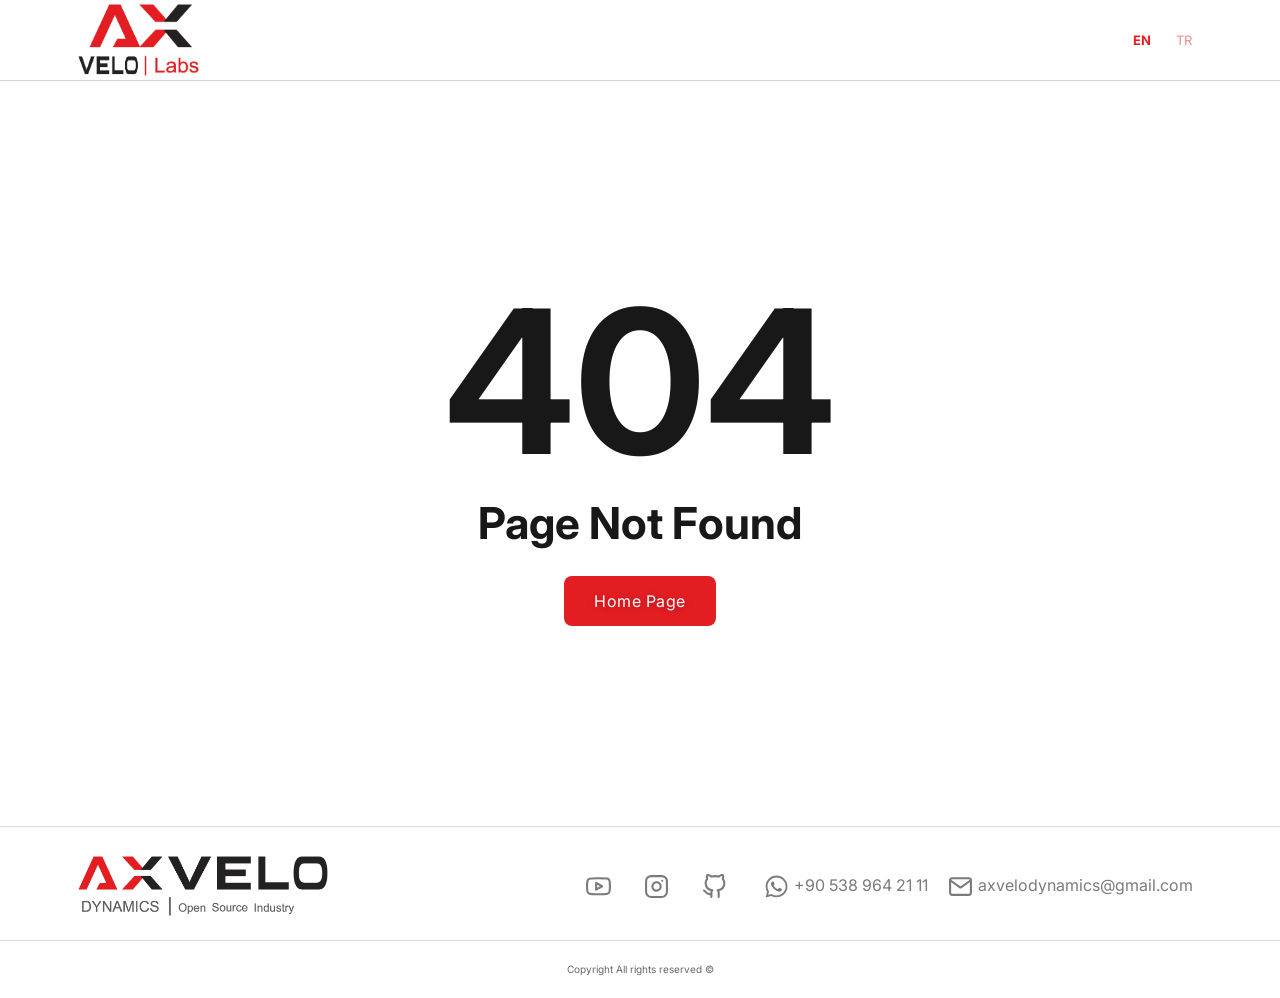
==== error/index.html @ fbc52920 "RELEASE post-2 video-3" ====
<!doctype html><html lang="en"><head><meta charset="utf-8"/><link rel="icon" type="image/png" href="/favicon-96x96.png" sizes="96x96"/><link rel="icon" type="image/svg+xml" href="/favicon.svg"/><link rel="shortcut icon" href="/favicon.ico"/><meta name="apple-mobile-web-app-title" content="Axvelo Labs"/><meta name="viewport" content="width=device-width,initial-scale=1"/><meta name="theme-color" content="#000000"/><meta name="description" content="Axvelo Labs"/><link rel="apple-touch-icon" sizes="180x180" href="/apple-touch-icon.png"/><link rel="manifest" href="/manifest.json"/><link href="/static/css/main.bc893403.chunk.css" rel="stylesheet"></head><body class="light"><noscript>You need to enable JavaScript to run this app.</noscript><div id="root"></div><script>!function(e){function r(r){for(var n,l,a=r[0],f=r[1],i=r[2],c=0,s=[];c<a.length;c++)l=a[c],Object.prototype.hasOwnProperty.call(o,l)&&o[l]&&s.push(o[l][0]),o[l]=0;for(n in f)Object.prototype.hasOwnProperty.call(f,n)&&(e[n]=f[n]);for(p&&p(r);s.length;)s.shift()();return u.push.apply(u,i||[]),t()}function t(){for(var e,r=0;r<u.length;r++){for(var t=u[r],n=!0,a=1;a<t.length;a++){var f=t[a];0!==o[f]&&(n=!1)}n&&(u.splice(r--,1),e=l(l.s=t[0]))}return e}var n={},o={1:0},u=[];function l(r){if(n[r])return n[r].exports;var t=n[r]={i:r,l:!1,exports:{}};return e[r].call(t.exports,t,t.exports,l),t.l=!0,t.exports}l.m=e,l.c=n,l.d=function(e,r,t){l.o(e,r)||Object.defineProperty(e,r,{enumerable:!0,get:t})},l.r=function(e){"undefined"!=typeof Symbol&&Symbol.toStringTag&&Object.defineProperty(e,Symbol.toStringTag,{value:"Module"}),Object.defineProperty(e,"__esModule",{value:!0})},l.t=function(e,r){if(1&r&&(e=l(e)),8&r)return e;if(4&r&&"object"==typeof e&&e&&e.__esModule)return e;var t=Object.create(null);if(l.r(t),Object.defineProperty(t,"default",{enumerable:!0,value:e}),2&r&&"string"!=typeof e)for(var n in e)l.d(t,n,function(r){return e[r]}.bind(null,n));return t},l.n=function(e){var r=e&&e.__esModule?function(){return e.default}:function(){return e};return l.d(r,"a",r),r},l.o=function(e,r){return Object.prototype.hasOwnProperty.call(e,r)},l.p="/";var a=this.webpackJsonpaxvelo=this.webpackJsonpaxvelo||[],f=a.push.bind(a);a.push=r,a=a.slice();for(var i=0;i<a.length;i++)r(a[i]);var p=f;t()}([])</script><script src="/static/js/2.7e75f795.chunk.js"></script><script src="/static/js/main.991373ff.chunk.js"></script></body></html>
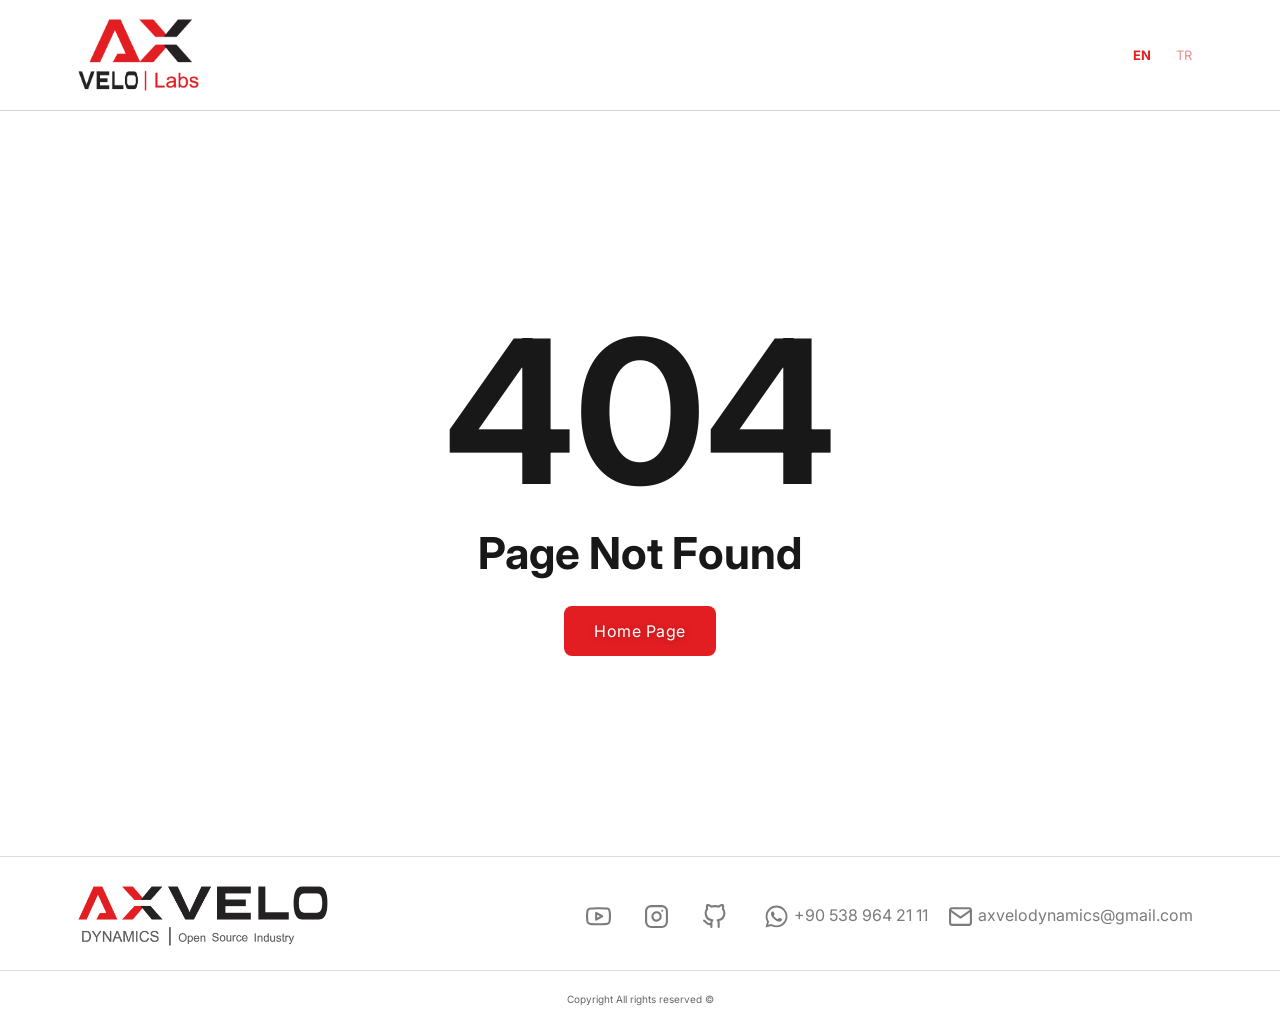
==== commit 6892a953: "RELEASE post-3 video update & spacings" ====
--- a/error/index.html
+++ b/error/index.html
@@ -1 +1 @@
-<!doctype html><html lang="en"><head><meta charset="utf-8"/><link rel="icon" type="image/png" href="/favicon-96x96.png" sizes="96x96"/><link rel="icon" type="image/svg+xml" href="/favicon.svg"/><link rel="shortcut icon" href="/favicon.ico"/><meta name="apple-mobile-web-app-title" content="Axvelo Labs"/><meta name="viewport" content="width=device-width,initial-scale=1"/><meta name="theme-color" content="#000000"/><meta name="description" content="Axvelo Labs"/><link rel="apple-touch-icon" sizes="180x180" href="/apple-touch-icon.png"/><link rel="manifest" href="/manifest.json"/><link href="/static/css/main.bc893403.chunk.css" rel="stylesheet"></head><body class="light"><noscript>You need to enable JavaScript to run this app.</noscript><div id="root"></div><script>!function(e){function r(r){for(var n,l,a=r[0],f=r[1],i=r[2],c=0,s=[];c<a.length;c++)l=a[c],Object.prototype.hasOwnProperty.call(o,l)&&o[l]&&s.push(o[l][0]),o[l]=0;for(n in f)Object.prototype.hasOwnProperty.call(f,n)&&(e[n]=f[n]);for(p&&p(r);s.length;)s.shift()();return u.push.apply(u,i||[]),t()}function t(){for(var e,r=0;r<u.length;r++){for(var t=u[r],n=!0,a=1;a<t.length;a++){var f=t[a];0!==o[f]&&(n=!1)}n&&(u.splice(r--,1),e=l(l.s=t[0]))}return e}var n={},o={1:0},u=[];function l(r){if(n[r])return n[r].exports;var t=n[r]={i:r,l:!1,exports:{}};return e[r].call(t.exports,t,t.exports,l),t.l=!0,t.exports}l.m=e,l.c=n,l.d=function(e,r,t){l.o(e,r)||Object.defineProperty(e,r,{enumerable:!0,get:t})},l.r=function(e){"undefined"!=typeof Symbol&&Symbol.toStringTag&&Object.defineProperty(e,Symbol.toStringTag,{value:"Module"}),Object.defineProperty(e,"__esModule",{value:!0})},l.t=function(e,r){if(1&r&&(e=l(e)),8&r)return e;if(4&r&&"object"==typeof e&&e&&e.__esModule)return e;var t=Object.create(null);if(l.r(t),Object.defineProperty(t,"default",{enumerable:!0,value:e}),2&r&&"string"!=typeof e)for(var n in e)l.d(t,n,function(r){return e[r]}.bind(null,n));return t},l.n=function(e){var r=e&&e.__esModule?function(){return e.default}:function(){return e};return l.d(r,"a",r),r},l.o=function(e,r){return Object.prototype.hasOwnProperty.call(e,r)},l.p="/";var a=this.webpackJsonpaxvelo=this.webpackJsonpaxvelo||[],f=a.push.bind(a);a.push=r,a=a.slice();for(var i=0;i<a.length;i++)r(a[i]);var p=f;t()}([])</script><script src="/static/js/2.7e75f795.chunk.js"></script><script src="/static/js/main.991373ff.chunk.js"></script></body></html>+<!doctype html><html lang="en"><head><meta charset="utf-8"/><link rel="icon" type="image/png" href="/favicon-96x96.png" sizes="96x96"/><link rel="icon" type="image/svg+xml" href="/favicon.svg"/><link rel="shortcut icon" href="/favicon.ico"/><meta name="apple-mobile-web-app-title" content="Axvelo Labs"/><meta name="viewport" content="width=device-width,initial-scale=1"/><meta name="theme-color" content="#000000"/><meta name="description" content="Axvelo Labs"/><link rel="apple-touch-icon" sizes="180x180" href="/apple-touch-icon.png"/><link rel="manifest" href="/manifest.json"/><link href="/static/css/main.41f11011.chunk.css" rel="stylesheet"></head><body class="light"><noscript>You need to enable JavaScript to run this app.</noscript><div id="root"></div><script>!function(e){function r(r){for(var n,l,a=r[0],f=r[1],i=r[2],c=0,s=[];c<a.length;c++)l=a[c],Object.prototype.hasOwnProperty.call(o,l)&&o[l]&&s.push(o[l][0]),o[l]=0;for(n in f)Object.prototype.hasOwnProperty.call(f,n)&&(e[n]=f[n]);for(p&&p(r);s.length;)s.shift()();return u.push.apply(u,i||[]),t()}function t(){for(var e,r=0;r<u.length;r++){for(var t=u[r],n=!0,a=1;a<t.length;a++){var f=t[a];0!==o[f]&&(n=!1)}n&&(u.splice(r--,1),e=l(l.s=t[0]))}return e}var n={},o={1:0},u=[];function l(r){if(n[r])return n[r].exports;var t=n[r]={i:r,l:!1,exports:{}};return e[r].call(t.exports,t,t.exports,l),t.l=!0,t.exports}l.m=e,l.c=n,l.d=function(e,r,t){l.o(e,r)||Object.defineProperty(e,r,{enumerable:!0,get:t})},l.r=function(e){"undefined"!=typeof Symbol&&Symbol.toStringTag&&Object.defineProperty(e,Symbol.toStringTag,{value:"Module"}),Object.defineProperty(e,"__esModule",{value:!0})},l.t=function(e,r){if(1&r&&(e=l(e)),8&r)return e;if(4&r&&"object"==typeof e&&e&&e.__esModule)return e;var t=Object.create(null);if(l.r(t),Object.defineProperty(t,"default",{enumerable:!0,value:e}),2&r&&"string"!=typeof e)for(var n in e)l.d(t,n,function(r){return e[r]}.bind(null,n));return t},l.n=function(e){var r=e&&e.__esModule?function(){return e.default}:function(){return e};return l.d(r,"a",r),r},l.o=function(e,r){return Object.prototype.hasOwnProperty.call(e,r)},l.p="/";var a=this.webpackJsonpaxvelo=this.webpackJsonpaxvelo||[],f=a.push.bind(a);a.push=r,a=a.slice();for(var i=0;i<a.length;i++)r(a[i]);var p=f;t()}([])</script><script src="/static/js/2.7e75f795.chunk.js"></script><script src="/static/js/main.ada5b45c.chunk.js"></script></body></html>
--- a/static/css/main.41f11011.chunk.css
+++ b/static/css/main.41f11011.chunk.css
@@ -0,0 +1,15 @@
+@import url(https://fonts.googleapis.com/css2?family=Inter:wght@300;400;500;600;700;800&display=swap);
+/*!
+ * Bootstrap  v5.2.0 (https://getbootstrap.com/)
+ * Copyright 2011-2022 The Bootstrap Authors
+ * Copyright 2011-2022 Twitter, Inc.
+ * Licensed under MIT (https://github.com/twbs/bootstrap/blob/main/LICENSE)
+ */:root{--bs-blue:#0d6efd;--bs-indigo:#6610f2;--bs-purple:#6f42c1;--bs-pink:#d63384;--bs-red:#dc3545;--bs-orange:#fd7e14;--bs-yellow:#ffc107;--bs-green:#198754;--bs-teal:#20c997;--bs-cyan:#0dcaf0;--bs-black:#000;--bs-white:#fff;--bs-gray:#6c757d;--bs-gray-dark:#343a40;--bs-gray-100:#f8f9fa;--bs-gray-200:#e9ecef;--bs-gray-300:#dee2e6;--bs-gray-400:#ced4da;--bs-gray-500:#adb5bd;--bs-gray-600:#6c757d;--bs-gray-700:#495057;--bs-gray-800:#343a40;--bs-gray-900:#212529;--bs-primary:#0d6efd;--bs-secondary:#6c757d;--bs-success:#198754;--bs-info:#0dcaf0;--bs-warning:#ffc107;--bs-danger:#dc3545;--bs-light:#f8f9fa;--bs-dark:#212529;--bs-primary-rgb:13,110,253;--bs-secondary-rgb:108,117,125;--bs-success-rgb:25,135,84;--bs-info-rgb:13,202,240;--bs-warning-rgb:255,193,7;--bs-danger-rgb:220,53,69;--bs-light-rgb:248,249,250;--bs-dark-rgb:33,37,41;--bs-white-rgb:255,255,255;--bs-black-rgb:0,0,0;--bs-body-color-rgb:33,37,41;--bs-body-bg-rgb:255,255,255;--bs-font-sans-serif:system-ui,-apple-system,"Segoe UI",Roboto,"Helvetica Neue","Noto Sans","Liberation Sans",Arial,sans-serif,"Apple Color Emoji","Segoe UI Emoji","Segoe UI Symbol","Noto Color Emoji";--bs-font-monospace:SFMono-Regular,Menlo,Monaco,Consolas,"Liberation Mono","Courier New",monospace;--bs-gradient:linear-gradient(180deg,hsla(0,0%,100%,0.15),hsla(0,0%,100%,0));--bs-body-font-family:var(--bs-font-sans-serif);--bs-body-font-size:1rem;--bs-body-font-weight:400;--bs-body-line-height:1.5;--bs-body-color:#212529;--bs-body-bg:#fff;--bs-border-width:1px;--bs-border-style:solid;--bs-border-color:#dee2e6;--bs-border-color-translucent:rgba(0,0,0,0.175);--bs-border-radius:0.375rem;--bs-border-radius-sm:0.25rem;--bs-border-radius-lg:0.5rem;--bs-border-radius-xl:1rem;--bs-border-radius-2xl:2rem;--bs-border-radius-pill:50rem;--bs-link-color:#0d6efd;--bs-link-hover-color:#0a58ca;--bs-code-color:#d63384;--bs-highlight-bg:#fff3cd}*,:after,:before{box-sizing:border-box}@media(prefers-reduced-motion:no-preference){:root{scroll-behavior:smooth}}body{font-family:var(--bs-body-font-family);font-size:var(--bs-body-font-size);font-weight:var(--bs-body-font-weight);line-height:var(--bs-body-line-height);color:var(--bs-body-color);text-align:var(--bs-body-text-align);background-color:var(--bs-body-bg);-webkit-text-size-adjust:100%;-webkit-tap-highlight-color:transparent}hr{margin:1rem 0;color:inherit;border-top:1px solid}.h1,.h2,.h3,.h4,.h5,.h6,h1,h2,h3,h4,h5,h6{margin-top:0;margin-bottom:.5rem;font-weight:500;line-height:1.2}.h1,h1{font-size:calc(1.375rem + 1.5vw)}@media(min-width:1200px){.h1,h1{font-size:2.5rem}}.h2,h2{font-size:calc(1.325rem + .9vw)}@media(min-width:1200px){.h2,h2{font-size:2rem}}.h3,h3{font-size:calc(1.3rem + .6vw)}@media(min-width:1200px){.h3,h3{font-size:1.75rem}}.h4,h4{font-size:calc(1.275rem + .3vw)}@media(min-width:1200px){.h4,h4{font-size:1.5rem}}.h5,h5{font-size:1.25rem}.h6,h6{font-size:1rem}p{margin-top:0;margin-bottom:1rem}abbr[title]{-webkit-text-decoration:underline dotted;text-decoration:underline dotted;cursor:help;-webkit-text-decoration-skip-ink:none;text-decoration-skip-ink:none}address{margin-bottom:1rem;font-style:normal;line-height:inherit}ol,ul{padding-left:2rem}dl,ol,ul{margin-top:0;margin-bottom:1rem}ol ol,ol ul,ul ol,ul ul{margin-bottom:0}dd{margin-bottom:.5rem;margin-left:0}blockquote{margin:0 0 1rem}b,strong{font-weight:bolder}.small,small{font-size:.875em}.mark,mark{padding:.1875em;background-color:var(--bs-highlight-bg)}sub,sup{font-size:.75em}a{color:var(--bs-link-color);text-decoration:underline}a:hover{color:var(--bs-link-hover-color)}a:not([href]):not([class]),a:not([href]):not([class]):hover{color:inherit;text-decoration:none}code,kbd,pre,samp{font-family:var(--bs-font-monospace);font-size:1em}pre{display:block;margin-top:0;margin-bottom:1rem;overflow:auto;font-size:.875em}pre code{font-size:inherit;color:inherit;word-break:normal}code{font-size:.875em;color:var(--bs-code-color);word-wrap:break-word}a>code{color:inherit}kbd{padding:.1875rem .375rem;font-size:.875em;color:var(--bs-body-bg);background-color:var(--bs-body-color);border-radius:.25rem}kbd kbd{padding:0;font-size:1em}figure{margin:0 0 1rem}img,svg{vertical-align:middle}table{caption-side:bottom}caption{padding-top:.5rem;padding-bottom:.5rem;color:#6c757d;text-align:left}th{text-align:inherit;text-align:-webkit-match-parent}tbody,td,tfoot,th,thead,tr{border:0 solid;border-color:inherit}label{display:inline-block}button{border-radius:0}button:focus:not(:focus-visible){outline:0}button,input,optgroup,select,textarea{margin:0;font-family:inherit;font-size:inherit;line-height:inherit}button,select{text-transform:none}[role=button]{cursor:pointer}select{word-wrap:normal}select:disabled{opacity:1}[list]:not([type=date]):not([type=datetime-local]):not([type=month]):not([type=week]):not([type=time])::-webkit-calendar-picker-indicator{display:none!important}[type=button]:not(:disabled),[type=reset]:not(:disabled),[type=submit]:not(:disabled),button:not(:disabled){cursor:pointer}::-moz-focus-inner{padding:0;border-style:none}textarea{resize:vertical}fieldset{min-width:0;padding:0;margin:0;border:0}legend{float:left;width:100%;margin-bottom:.5rem;font-size:calc(1.275rem + .3vw);line-height:inherit}@media(min-width:1200px){legend{font-size:1.5rem}}legend+*{clear:left}::-webkit-datetime-edit-day-field,::-webkit-datetime-edit-fields-wrapper,::-webkit-datetime-edit-hour-field,::-webkit-datetime-edit-minute,::-webkit-datetime-edit-month-field,::-webkit-datetime-edit-text,::-webkit-datetime-edit-year-field{padding:0}::-webkit-inner-spin-button{height:auto}[type=search]{outline-offset:-2px;-webkit-appearance:textfield}::-webkit-search-decoration{-webkit-appearance:none}::-webkit-color-swatch-wrapper{padding:0}::-webkit-file-upload-button{font:inherit;-webkit-appearance:button}::file-selector-button{font:inherit;-webkit-appearance:button}output{display:inline-block}iframe{border:0}summary{display:list-item;cursor:pointer}progress{vertical-align:initial}[hidden]{display:none!important}.lead{font-size:1.25rem;font-weight:300}.display-1{font-size:calc(1.625rem + 4.5vw);font-weight:300;line-height:1.2}@media(min-width:1200px){.display-1{font-size:5rem}}.display-2{font-size:calc(1.575rem + 3.9vw);font-weight:300;line-height:1.2}@media(min-width:1200px){.display-2{font-size:4.5rem}}.display-3{font-size:calc(1.525rem + 3.3vw);font-weight:300;line-height:1.2}@media(min-width:1200px){.display-3{font-size:4rem}}.display-4{font-size:calc(1.475rem + 2.7vw);font-weight:300;line-height:1.2}@media(min-width:1200px){.display-4{font-size:3.5rem}}.display-5{font-size:calc(1.425rem + 2.1vw);font-weight:300;line-height:1.2}@media(min-width:1200px){.display-5{font-size:3rem}}.display-6{font-size:calc(1.375rem + 1.5vw);font-weight:300;line-height:1.2}@media(min-width:1200px){.display-6{font-size:2.5rem}}.list-inline,.list-unstyled{padding-left:0;list-style:none}.list-inline-item{display:inline-block}.list-inline-item:not(:last-child){margin-right:.5rem}.initialism{font-size:.875em;text-transform:uppercase}.blockquote{margin-bottom:1rem;font-size:1.25rem}.blockquote>:last-child{margin-bottom:0}.blockquote-footer{margin-top:-1rem;margin-bottom:1rem;font-size:.875em;color:#6c757d}.blockquote-footer:before{content:"— "}.img-fluid,.img-thumbnail{max-width:100%;height:auto}.img-thumbnail{padding:.25rem;background-color:#fff;border:1px solid var(--bs-border-color);border-radius:.375rem}.figure{display:inline-block}.figure-img{margin-bottom:.5rem;line-height:1}.figure-caption{font-size:.875em;color:#6c757d}.container,.container-fluid,.container-lg,.container-md,.container-sm,.container-xl,.container-xxl{--bs-gutter-x:1.5rem;--bs-gutter-y:0;width:100%;padding-right:calc(var(--bs-gutter-x)*0.5);padding-left:calc(var(--bs-gutter-x)*0.5);margin-right:auto;margin-left:auto}@media(min-width:576px){.container,.container-sm{max-width:540px}}@media(min-width:768px){.container,.container-md,.container-sm{max-width:720px}}@media(min-width:992px){.container,.container-lg,.container-md,.container-sm{max-width:960px}}@media(min-width:1200px){.container,.container-lg,.container-md,.container-sm,.container-xl{max-width:1140px}}.row{--bs-gutter-x:1.5rem;--bs-gutter-y:0;display:flex;flex-wrap:wrap;margin-top:calc(var(--bs-gutter-y)*-1);margin-right:calc(var(--bs-gutter-x)*-0.5);margin-left:calc(var(--bs-gutter-x)*-0.5)}.row>*{flex-shrink:0;width:100%;max-width:100%;padding-right:calc(var(--bs-gutter-x)*0.5);padding-left:calc(var(--bs-gutter-x)*0.5);margin-top:var(--bs-gutter-y)}.col{flex:1 0}.row-cols-auto>*{flex:0 0 auto;width:auto}.row-cols-1>*{flex:0 0 auto;width:100%}.row-cols-2>*{flex:0 0 auto;width:50%}.row-cols-3>*{flex:0 0 auto;width:33.3333333333%}.row-cols-4>*{flex:0 0 auto;width:25%}.row-cols-5>*{flex:0 0 auto;width:20%}.row-cols-6>*{flex:0 0 auto;width:16.6666666667%}.col-auto{flex:0 0 auto;width:auto}.col-1{flex:0 0 auto;width:8.33333333%}.col-2{flex:0 0 auto;width:16.66666667%}.col-3{flex:0 0 auto;width:25%}.col-4{flex:0 0 auto;width:33.33333333%}.col-5{flex:0 0 auto;width:41.66666667%}.col-6{flex:0 0 auto;width:50%}.col-7{flex:0 0 auto;width:58.33333333%}.col-8{flex:0 0 auto;width:66.66666667%}.col-9{flex:0 0 auto;width:75%}.col-10{flex:0 0 auto;width:83.33333333%}.col-11{flex:0 0 auto;width:91.66666667%}.col-12{flex:0 0 auto;width:100%}.offset-1{margin-left:8.33333333%}.offset-2{margin-left:16.66666667%}.offset-3{margin-left:25%}.offset-4{margin-left:33.33333333%}.offset-5{margin-left:41.66666667%}.offset-6{margin-left:50%}.offset-7{margin-left:58.33333333%}.offset-8{margin-left:66.66666667%}.offset-9{margin-left:75%}.offset-10{margin-left:83.33333333%}.offset-11{margin-left:91.66666667%}.g-0,.gx-0{--bs-gutter-x:0}.g-0,.gy-0{--bs-gutter-y:0}.g-1,.gx-1{--bs-gutter-x:0.25rem}.g-1,.gy-1{--bs-gutter-y:0.25rem}.g-2,.gx-2{--bs-gutter-x:0.5rem}.g-2,.gy-2{--bs-gutter-y:0.5rem}.g-3,.gx-3{--bs-gutter-x:1rem}.g-3,.gy-3{--bs-gutter-y:1rem}.g-4,.gx-4{--bs-gutter-x:1.5rem}.g-4,.gy-4{--bs-gutter-y:1.5rem}.g-5,.gx-5{--bs-gutter-x:3rem}.g-5,.gy-5{--bs-gutter-y:3rem}@media(min-width:576px){.col-sm{flex:1 0}.row-cols-sm-auto>*{flex:0 0 auto;width:auto}.row-cols-sm-1>*{flex:0 0 auto;width:100%}.row-cols-sm-2>*{flex:0 0 auto;width:50%}.row-cols-sm-3>*{flex:0 0 auto;width:33.3333333333%}.row-cols-sm-4>*{flex:0 0 auto;width:25%}.row-cols-sm-5>*{flex:0 0 auto;width:20%}.row-cols-sm-6>*{flex:0 0 auto;width:16.6666666667%}.col-sm-auto{flex:0 0 auto;width:auto}.col-sm-1{flex:0 0 auto;width:8.33333333%}.col-sm-2{flex:0 0 auto;width:16.66666667%}.col-sm-3{flex:0 0 auto;width:25%}.col-sm-4{flex:0 0 auto;width:33.33333333%}.col-sm-5{flex:0 0 auto;width:41.66666667%}.col-sm-6{flex:0 0 auto;width:50%}.col-sm-7{flex:0 0 auto;width:58.33333333%}.col-sm-8{flex:0 0 auto;width:66.66666667%}.col-sm-9{flex:0 0 auto;width:75%}.col-sm-10{flex:0 0 auto;width:83.33333333%}.col-sm-11{flex:0 0 auto;width:91.66666667%}.col-sm-12{flex:0 0 auto;width:100%}.offset-sm-0{margin-left:0}.offset-sm-1{margin-left:8.33333333%}.offset-sm-2{margin-left:16.66666667%}.offset-sm-3{margin-left:25%}.offset-sm-4{margin-left:33.33333333%}.offset-sm-5{margin-left:41.66666667%}.offset-sm-6{margin-left:50%}.offset-sm-7{margin-left:58.33333333%}.offset-sm-8{margin-left:66.66666667%}.offset-sm-9{margin-left:75%}.offset-sm-10{margin-left:83.33333333%}.offset-sm-11{margin-left:91.66666667%}.g-sm-0,.gx-sm-0{--bs-gutter-x:0}.g-sm-0,.gy-sm-0{--bs-gutter-y:0}.g-sm-1,.gx-sm-1{--bs-gutter-x:0.25rem}.g-sm-1,.gy-sm-1{--bs-gutter-y:0.25rem}.g-sm-2,.gx-sm-2{--bs-gutter-x:0.5rem}.g-sm-2,.gy-sm-2{--bs-gutter-y:0.5rem}.g-sm-3,.gx-sm-3{--bs-gutter-x:1rem}.g-sm-3,.gy-sm-3{--bs-gutter-y:1rem}.g-sm-4,.gx-sm-4{--bs-gutter-x:1.5rem}.g-sm-4,.gy-sm-4{--bs-gutter-y:1.5rem}.g-sm-5,.gx-sm-5{--bs-gutter-x:3rem}.g-sm-5,.gy-sm-5{--bs-gutter-y:3rem}}@media(min-width:768px){.col-md{flex:1 0}.row-cols-md-auto>*{flex:0 0 auto;width:auto}.row-cols-md-1>*{flex:0 0 auto;width:100%}.row-cols-md-2>*{flex:0 0 auto;width:50%}.row-cols-md-3>*{flex:0 0 auto;width:33.3333333333%}.row-cols-md-4>*{flex:0 0 auto;width:25%}.row-cols-md-5>*{flex:0 0 auto;width:20%}.row-cols-md-6>*{flex:0 0 auto;width:16.6666666667%}.col-md-auto{flex:0 0 auto;width:auto}.col-md-1{flex:0 0 auto;width:8.33333333%}.col-md-2{flex:0 0 auto;width:16.66666667%}.col-md-3{flex:0 0 auto;width:25%}.col-md-4{flex:0 0 auto;width:33.33333333%}.col-md-5{flex:0 0 auto;width:41.66666667%}.col-md-6{flex:0 0 auto;width:50%}.col-md-7{flex:0 0 auto;width:58.33333333%}.col-md-8{flex:0 0 auto;width:66.66666667%}.col-md-9{flex:0 0 auto;width:75%}.col-md-10{flex:0 0 auto;width:83.33333333%}.col-md-11{flex:0 0 auto;width:91.66666667%}.col-md-12{flex:0 0 auto;width:100%}.offset-md-0{margin-left:0}.offset-md-1{margin-left:8.33333333%}.offset-md-2{margin-left:16.66666667%}.offset-md-3{margin-left:25%}.offset-md-4{margin-left:33.33333333%}.offset-md-5{margin-left:41.66666667%}.offset-md-6{margin-left:50%}.offset-md-7{margin-left:58.33333333%}.offset-md-8{margin-left:66.66666667%}.offset-md-9{margin-left:75%}.offset-md-10{margin-left:83.33333333%}.offset-md-11{margin-left:91.66666667%}.g-md-0,.gx-md-0{--bs-gutter-x:0}.g-md-0,.gy-md-0{--bs-gutter-y:0}.g-md-1,.gx-md-1{--bs-gutter-x:0.25rem}.g-md-1,.gy-md-1{--bs-gutter-y:0.25rem}.g-md-2,.gx-md-2{--bs-gutter-x:0.5rem}.g-md-2,.gy-md-2{--bs-gutter-y:0.5rem}.g-md-3,.gx-md-3{--bs-gutter-x:1rem}.g-md-3,.gy-md-3{--bs-gutter-y:1rem}.g-md-4,.gx-md-4{--bs-gutter-x:1.5rem}.g-md-4,.gy-md-4{--bs-gutter-y:1.5rem}.g-md-5,.gx-md-5{--bs-gutter-x:3rem}.g-md-5,.gy-md-5{--bs-gutter-y:3rem}}@media(min-width:992px){.col-lg{flex:1 0}.row-cols-lg-auto>*{flex:0 0 auto;width:auto}.row-cols-lg-1>*{flex:0 0 auto;width:100%}.row-cols-lg-2>*{flex:0 0 auto;width:50%}.row-cols-lg-3>*{flex:0 0 auto;width:33.3333333333%}.row-cols-lg-4>*{flex:0 0 auto;width:25%}.row-cols-lg-5>*{flex:0 0 auto;width:20%}.row-cols-lg-6>*{flex:0 0 auto;width:16.6666666667%}.col-lg-auto{flex:0 0 auto;width:auto}.col-lg-1{flex:0 0 auto;width:8.33333333%}.col-lg-2{flex:0 0 auto;width:16.66666667%}.col-lg-3{flex:0 0 auto;width:25%}.col-lg-4{flex:0 0 auto;width:33.33333333%}.col-lg-5{flex:0 0 auto;width:41.66666667%}.col-lg-6{flex:0 0 auto;width:50%}.col-lg-7{flex:0 0 auto;width:58.33333333%}.col-lg-8{flex:0 0 auto;width:66.66666667%}.col-lg-9{flex:0 0 auto;width:75%}.col-lg-10{flex:0 0 auto;width:83.33333333%}.col-lg-11{flex:0 0 auto;width:91.66666667%}.col-lg-12{flex:0 0 auto;width:100%}.offset-lg-0{margin-left:0}.offset-lg-1{margin-left:8.33333333%}.offset-lg-2{margin-left:16.66666667%}.offset-lg-3{margin-left:25%}.offset-lg-4{margin-left:33.33333333%}.offset-lg-5{margin-left:41.66666667%}.offset-lg-6{margin-left:50%}.offset-lg-7{margin-left:58.33333333%}.offset-lg-8{margin-left:66.66666667%}.offset-lg-9{margin-left:75%}.offset-lg-10{margin-left:83.33333333%}.offset-lg-11{margin-left:91.66666667%}.g-lg-0,.gx-lg-0{--bs-gutter-x:0}.g-lg-0,.gy-lg-0{--bs-gutter-y:0}.g-lg-1,.gx-lg-1{--bs-gutter-x:0.25rem}.g-lg-1,.gy-lg-1{--bs-gutter-y:0.25rem}.g-lg-2,.gx-lg-2{--bs-gutter-x:0.5rem}.g-lg-2,.gy-lg-2{--bs-gutter-y:0.5rem}.g-lg-3,.gx-lg-3{--bs-gutter-x:1rem}.g-lg-3,.gy-lg-3{--bs-gutter-y:1rem}.g-lg-4,.gx-lg-4{--bs-gutter-x:1.5rem}.g-lg-4,.gy-lg-4{--bs-gutter-y:1.5rem}.g-lg-5,.gx-lg-5{--bs-gutter-x:3rem}.g-lg-5,.gy-lg-5{--bs-gutter-y:3rem}}@media(min-width:1200px){.col-xl{flex:1 0}.row-cols-xl-auto>*{flex:0 0 auto;width:auto}.row-cols-xl-1>*{flex:0 0 auto;width:100%}.row-cols-xl-2>*{flex:0 0 auto;width:50%}.row-cols-xl-3>*{flex:0 0 auto;width:33.3333333333%}.row-cols-xl-4>*{flex:0 0 auto;width:25%}.row-cols-xl-5>*{flex:0 0 auto;width:20%}.row-cols-xl-6>*{flex:0 0 auto;width:16.6666666667%}.col-xl-auto{flex:0 0 auto;width:auto}.col-xl-1{flex:0 0 auto;width:8.33333333%}.col-xl-2{flex:0 0 auto;width:16.66666667%}.col-xl-3{flex:0 0 auto;width:25%}.col-xl-4{flex:0 0 auto;width:33.33333333%}.col-xl-5{flex:0 0 auto;width:41.66666667%}.col-xl-6{flex:0 0 auto;width:50%}.col-xl-7{flex:0 0 auto;width:58.33333333%}.col-xl-8{flex:0 0 auto;width:66.66666667%}.col-xl-9{flex:0 0 auto;width:75%}.col-xl-10{flex:0 0 auto;width:83.33333333%}.col-xl-11{flex:0 0 auto;width:91.66666667%}.col-xl-12{flex:0 0 auto;width:100%}.offset-xl-0{margin-left:0}.offset-xl-1{margin-left:8.33333333%}.offset-xl-2{margin-left:16.66666667%}.offset-xl-3{margin-left:25%}.offset-xl-4{margin-left:33.33333333%}.offset-xl-5{margin-left:41.66666667%}.offset-xl-6{margin-left:50%}.offset-xl-7{margin-left:58.33333333%}.offset-xl-8{margin-left:66.66666667%}.offset-xl-9{margin-left:75%}.offset-xl-10{margin-left:83.33333333%}.offset-xl-11{margin-left:91.66666667%}.g-xl-0,.gx-xl-0{--bs-gutter-x:0}.g-xl-0,.gy-xl-0{--bs-gutter-y:0}.g-xl-1,.gx-xl-1{--bs-gutter-x:0.25rem}.g-xl-1,.gy-xl-1{--bs-gutter-y:0.25rem}.g-xl-2,.gx-xl-2{--bs-gutter-x:0.5rem}.g-xl-2,.gy-xl-2{--bs-gutter-y:0.5rem}.g-xl-3,.gx-xl-3{--bs-gutter-x:1rem}.g-xl-3,.gy-xl-3{--bs-gutter-y:1rem}.g-xl-4,.gx-xl-4{--bs-gutter-x:1.5rem}.g-xl-4,.gy-xl-4{--bs-gutter-y:1.5rem}.g-xl-5,.gx-xl-5{--bs-gutter-x:3rem}.g-xl-5,.gy-xl-5{--bs-gutter-y:3rem}}@media(min-width:1400px){.col-xxl{flex:1 0}.row-cols-xxl-auto>*{flex:0 0 auto;width:auto}.row-cols-xxl-1>*{flex:0 0 auto;width:100%}.row-cols-xxl-2>*{flex:0 0 auto;width:50%}.row-cols-xxl-3>*{flex:0 0 auto;width:33.3333333333%}.row-cols-xxl-4>*{flex:0 0 auto;width:25%}.row-cols-xxl-5>*{flex:0 0 auto;width:20%}.row-cols-xxl-6>*{flex:0 0 auto;width:16.6666666667%}.col-xxl-auto{flex:0 0 auto;width:auto}.col-xxl-1{flex:0 0 auto;width:8.33333333%}.col-xxl-2{flex:0 0 auto;width:16.66666667%}.col-xxl-3{flex:0 0 auto;width:25%}.col-xxl-4{flex:0 0 auto;width:33.33333333%}.col-xxl-5{flex:0 0 auto;width:41.66666667%}.col-xxl-6{flex:0 0 auto;width:50%}.col-xxl-7{flex:0 0 auto;width:58.33333333%}.col-xxl-8{flex:0 0 auto;width:66.66666667%}.col-xxl-9{flex:0 0 auto;width:75%}.col-xxl-10{flex:0 0 auto;width:83.33333333%}.col-xxl-11{flex:0 0 auto;width:91.66666667%}.col-xxl-12{flex:0 0 auto;width:100%}.offset-xxl-0{margin-left:0}.offset-xxl-1{margin-left:8.33333333%}.offset-xxl-2{margin-left:16.66666667%}.offset-xxl-3{margin-left:25%}.offset-xxl-4{margin-left:33.33333333%}.offset-xxl-5{margin-left:41.66666667%}.offset-xxl-6{margin-left:50%}.offset-xxl-7{margin-left:58.33333333%}.offset-xxl-8{margin-left:66.66666667%}.offset-xxl-9{margin-left:75%}.offset-xxl-10{margin-left:83.33333333%}.offset-xxl-11{margin-left:91.66666667%}.g-xxl-0,.gx-xxl-0{--bs-gutter-x:0}.g-xxl-0,.gy-xxl-0{--bs-gutter-y:0}.g-xxl-1,.gx-xxl-1{--bs-gutter-x:0.25rem}.g-xxl-1,.gy-xxl-1{--bs-gutter-y:0.25rem}.g-xxl-2,.gx-xxl-2{--bs-gutter-x:0.5rem}.g-xxl-2,.gy-xxl-2{--bs-gutter-y:0.5rem}.g-xxl-3,.gx-xxl-3{--bs-gutter-x:1rem}.g-xxl-3,.gy-xxl-3{--bs-gutter-y:1rem}.g-xxl-4,.gx-xxl-4{--bs-gutter-x:1.5rem}.g-xxl-4,.gy-xxl-4{--bs-gutter-y:1.5rem}.g-xxl-5,.gx-xxl-5{--bs-gutter-x:3rem}.g-xxl-5,.gy-xxl-5{--bs-gutter-y:3rem}}.table{--bs-table-color:var(--bs-body-color);--bs-table-bg:transparent;--bs-table-border-color:var(--bs-border-color);--bs-table-accent-bg:transparent;--bs-table-striped-color:var(--bs-body-color);--bs-table-striped-bg:rgba(0,0,0,0.05);--bs-table-active-color:var(--bs-body-color);--bs-table-active-bg:rgba(0,0,0,0.1);--bs-table-hover-color:var(--bs-body-color);--bs-table-hover-bg:rgba(0,0,0,0.075);width:100%;margin-bottom:1rem;color:var(--bs-table-color);vertical-align:top;border-color:var(--bs-table-border-color)}.table>:not(caption)>*>*{padding:.5rem;background-color:var(--bs-table-bg);border-bottom-width:1px;box-shadow:inset 0 0 0 9999px var(--bs-table-accent-bg)}.table>tbody{vertical-align:inherit}.table>thead{vertical-align:bottom}.table-group-divider{border-top:2px solid}.caption-top{caption-side:top}.table-sm>:not(caption)>*>*{padding:.25rem}.table-bordered>:not(caption)>*{border-width:1px 0}.table-bordered>:not(caption)>*>*{border-width:0 1px}.table-borderless>:not(caption)>*>*{border-bottom-width:0}.table-borderless>:not(:first-child){border-top-width:0}.table-striped-columns>:not(caption)>tr>:nth-child(2n),.table-striped>tbody>tr:nth-of-type(odd)>*{--bs-table-accent-bg:var(--bs-table-striped-bg);color:var(--bs-table-striped-color)}.table-active{--bs-table-accent-bg:var(--bs-table-active-bg);color:var(--bs-table-active-color)}.table-hover>tbody>tr:hover>*{--bs-table-accent-bg:var(--bs-table-hover-bg);color:var(--bs-table-hover-color)}.table-primary{--bs-table-color:#000;--bs-table-bg:#cfe2ff;--bs-table-border-color:#bacbe6;--bs-table-striped-bg:#c5d7f2;--bs-table-striped-color:#000;--bs-table-active-bg:#bacbe6;--bs-table-active-color:#000;--bs-table-hover-bg:#bfd1ec;--bs-table-hover-color:#000}.table-primary,.table-secondary{color:var(--bs-table-color);border-color:var(--bs-table-border-color)}.table-secondary{--bs-table-color:#000;--bs-table-bg:#e2e3e5;--bs-table-border-color:#cbccce;--bs-table-striped-bg:#d7d8da;--bs-table-striped-color:#000;--bs-table-active-bg:#cbccce;--bs-table-active-color:#000;--bs-table-hover-bg:#d1d2d4;--bs-table-hover-color:#000}.table-success{--bs-table-color:#000;--bs-table-bg:#d1e7dd;--bs-table-border-color:#bcd0c7;--bs-table-striped-bg:#c7dbd2;--bs-table-striped-color:#000;--bs-table-active-bg:#bcd0c7;--bs-table-active-color:#000;--bs-table-hover-bg:#c1d6cc;--bs-table-hover-color:#000}.table-info,.table-success{color:var(--bs-table-color);border-color:var(--bs-table-border-color)}.table-info{--bs-table-color:#000;--bs-table-bg:#cff4fc;--bs-table-border-color:#badce3;--bs-table-striped-bg:#c5e8ef;--bs-table-striped-color:#000;--bs-table-active-bg:#badce3;--bs-table-active-color:#000;--bs-table-hover-bg:#bfe2e9;--bs-table-hover-color:#000}.table-warning{--bs-table-color:#000;--bs-table-bg:#fff3cd;--bs-table-border-color:#e6dbb9;--bs-table-striped-bg:#f2e7c3;--bs-table-striped-color:#000;--bs-table-active-bg:#e6dbb9;--bs-table-active-color:#000;--bs-table-hover-bg:#ece1be;--bs-table-hover-color:#000}.table-danger,.table-warning{color:var(--bs-table-color);border-color:var(--bs-table-border-color)}.table-danger{--bs-table-color:#000;--bs-table-bg:#f8d7da;--bs-table-border-color:#dfc2c4;--bs-table-striped-bg:#eccccf;--bs-table-striped-color:#000;--bs-table-active-bg:#dfc2c4;--bs-table-active-color:#000;--bs-table-hover-bg:#e5c7ca;--bs-table-hover-color:#000}.table-light{--bs-table-color:#000;--bs-table-bg:#f8f9fa;--bs-table-border-color:#dfe0e1;--bs-table-striped-bg:#ecedee;--bs-table-striped-color:#000;--bs-table-active-bg:#dfe0e1;--bs-table-active-color:#000;--bs-table-hover-bg:#e5e6e7;--bs-table-hover-color:#000}.table-dark,.table-light{color:var(--bs-table-color);border-color:var(--bs-table-border-color)}.table-dark{--bs-table-color:#fff;--bs-table-bg:#212529;--bs-table-border-color:#373b3e;--bs-table-striped-bg:#2c3034;--bs-table-striped-color:#fff;--bs-table-active-bg:#373b3e;--bs-table-active-color:#fff;--bs-table-hover-bg:#323539;--bs-table-hover-color:#fff}.table-responsive{overflow-x:auto;-webkit-overflow-scrolling:touch}@media(max-width:575.98px){.table-responsive-sm{overflow-x:auto;-webkit-overflow-scrolling:touch}}@media(max-width:767.98px){.table-responsive-md{overflow-x:auto;-webkit-overflow-scrolling:touch}}@media(max-width:991.98px){.table-responsive-lg{overflow-x:auto;-webkit-overflow-scrolling:touch}}@media(max-width:1199.98px){.table-responsive-xl{overflow-x:auto;-webkit-overflow-scrolling:touch}}@media(max-width:1399.98px){.table-responsive-xxl{overflow-x:auto;-webkit-overflow-scrolling:touch}}.form-label{margin-bottom:.5rem}.col-form-label{padding-top:calc(.375rem + 1px);padding-bottom:calc(.375rem + 1px);margin-bottom:0;font-size:inherit;line-height:1.5}.col-form-label-lg{padding-top:calc(.5rem + 1px);padding-bottom:calc(.5rem + 1px);font-size:1.25rem}.col-form-label-sm{padding-top:calc(.25rem + 1px);padding-bottom:calc(.25rem + 1px);font-size:.875rem}.form-text{margin-top:.25rem;font-size:.875em;color:#6c757d}.form-control{display:block;width:100%;padding:.375rem .75rem;font-size:1rem;font-weight:400;line-height:1.5;color:#212529;background-color:#fff;background-clip:padding-box;border:1px solid #ced4da;-webkit-appearance:none;appearance:none;border-radius:.375rem;transition:border-color .15s ease-in-out,box-shadow .15s ease-in-out}@media(prefers-reduced-motion:reduce){.form-control{transition:none}}.form-control[type=file]{overflow:hidden}.form-control[type=file]:not(:disabled):not([readonly]){cursor:pointer}.form-control:focus{color:#212529;background-color:#fff;border-color:#86b7fe;outline:0;box-shadow:0 0 0 .25rem rgba(13,110,253,.25)}.form-control::-webkit-date-and-time-value{height:1.5em}.form-control::placeholder{color:#6c757d;opacity:1}.form-control:disabled{background-color:#e9ecef;opacity:1}.form-control::-webkit-file-upload-button{padding:.375rem .75rem;margin:-.375rem -.75rem;-webkit-margin-end:.75rem;margin-inline-end:.75rem;color:#212529;background-color:#e9ecef;pointer-events:none;border:0 solid;border-color:inherit;border-inline-end-width:1px;border-radius:0;-webkit-transition:color .15s ease-in-out,background-color .15s ease-in-out,border-color .15s ease-in-out,box-shadow .15s ease-in-out;transition:color .15s ease-in-out,background-color .15s ease-in-out,border-color .15s ease-in-out,box-shadow .15s ease-in-out}.form-control::file-selector-button{padding:.375rem .75rem;margin:-.375rem -.75rem;-webkit-margin-end:.75rem;margin-inline-end:.75rem;color:#212529;background-color:#e9ecef;pointer-events:none;border:0 solid;border-color:inherit;border-inline-end-width:1px;border-radius:0;transition:color .15s ease-in-out,background-color .15s ease-in-out,border-color .15s ease-in-out,box-shadow .15s ease-in-out}@media(prefers-reduced-motion:reduce){.form-control::-webkit-file-upload-button{-webkit-transition:none;transition:none}.form-control::file-selector-button{transition:none}}.form-control:hover:not(:disabled):not([readonly])::-webkit-file-upload-button{background-color:#dde0e3}.form-control:hover:not(:disabled):not([readonly])::file-selector-button{background-color:#dde0e3}.form-control-plaintext{display:block;width:100%;padding:.375rem 0;margin-bottom:0;line-height:1.5;color:#212529;background-color:initial;border:solid transparent;border-width:1px 0}.form-control-plaintext:focus{outline:0}.form-control-plaintext.form-control-lg,.form-control-plaintext.form-control-sm{padding-right:0;padding-left:0}.form-control-sm{min-height:calc(1.5em + .5rem + 2px);padding:.25rem .5rem;font-size:.875rem;border-radius:.25rem}.form-control-sm::-webkit-file-upload-button{padding:.25rem .5rem;margin:-.25rem -.5rem;-webkit-margin-end:.5rem;margin-inline-end:.5rem}.form-control-sm::file-selector-button{padding:.25rem .5rem;margin:-.25rem -.5rem;-webkit-margin-end:.5rem;margin-inline-end:.5rem}.form-control-lg{min-height:calc(1.5em + 1rem + 2px);padding:.5rem 1rem;font-size:1.25rem;border-radius:.5rem}.form-control-lg::-webkit-file-upload-button{padding:.5rem 1rem;margin:-.5rem -1rem;-webkit-margin-end:1rem;margin-inline-end:1rem}.form-control-lg::file-selector-button{padding:.5rem 1rem;margin:-.5rem -1rem;-webkit-margin-end:1rem;margin-inline-end:1rem}textarea.form-control{min-height:calc(1.5em + .75rem + 2px)}textarea.form-control-sm{min-height:calc(1.5em + .5rem + 2px)}textarea.form-control-lg{min-height:calc(1.5em + 1rem + 2px)}.form-control-color{width:3rem;height:calc(1.5em + .75rem + 2px);padding:.375rem}.form-control-color:not(:disabled):not([readonly]){cursor:pointer}.form-control-color::-moz-color-swatch{border:0!important;border-radius:.375rem}.form-control-color::-webkit-color-swatch{border-radius:.375rem}.form-control-color.form-control-sm{height:calc(1.5em + .5rem + 2px)}.form-control-color.form-control-lg{height:calc(1.5em + 1rem + 2px)}.form-select{display:block;width:100%;padding:.375rem 2.25rem .375rem .75rem;-moz-padding-start:calc(.75rem - 3px);font-size:1rem;font-weight:400;line-height:1.5;color:#212529;background-color:#fff;background-image:url("data:image/svg+xml;charset=utf-8,%3Csvg xmlns='http://www.w3.org/2000/svg' viewBox='0 0 16 16'%3E%3Cpath fill='none' stroke='%23343a40' stroke-linecap='round' stroke-linejoin='round' stroke-width='2' d='M2 5l6 6 6-6'/%3E%3C/svg%3E");background-repeat:no-repeat;background-position:right .75rem center;background-size:16px 12px;border:1px solid #ced4da;border-radius:.375rem;transition:border-color .15s ease-in-out,box-shadow .15s ease-in-out;-webkit-appearance:none;appearance:none}@media(prefers-reduced-motion:reduce){.form-select{transition:none}}.form-select:focus{border-color:#86b7fe;outline:0;box-shadow:0 0 0 .25rem rgba(13,110,253,.25)}.form-select[multiple],.form-select[size]:not([size="1"]){padding-right:.75rem;background-image:none}.form-select:disabled{background-color:#e9ecef}.form-select:-moz-focusring{color:transparent;text-shadow:0 0 0 #212529}.form-select-sm{padding-top:.25rem;padding-bottom:.25rem;padding-left:.5rem;font-size:.875rem;border-radius:.25rem}.form-select-lg{padding-top:.5rem;padding-bottom:.5rem;padding-left:1rem;font-size:1.25rem;border-radius:.5rem}.form-check{display:block;min-height:1.5rem;padding-left:1.5em;margin-bottom:.125rem}.form-check .form-check-input{float:left;margin-left:-1.5em}.form-check-reverse{padding-right:1.5em;padding-left:0;text-align:right}.form-check-reverse .form-check-input{float:right;margin-right:-1.5em;margin-left:0}.form-check-input{width:1em;height:1em;margin-top:.25em;vertical-align:top;background-color:#fff;background-repeat:no-repeat;background-position:50%;background-size:contain;border:1px solid rgba(0,0,0,.25);-webkit-appearance:none;appearance:none;-webkit-print-color-adjust:exact;color-adjust:exact;print-color-adjust:exact}.form-check-input[type=checkbox]{border-radius:.25em}.form-check-input[type=radio]{border-radius:50%}.form-check-input:active{filter:brightness(90%)}.form-check-input:focus{border-color:#86b7fe;outline:0;box-shadow:0 0 0 .25rem rgba(13,110,253,.25)}.form-check-input:checked{background-color:#0d6efd;border-color:#0d6efd}.form-check-input:checked[type=checkbox]{background-image:url("data:image/svg+xml;charset=utf-8,%3Csvg xmlns='http://www.w3.org/2000/svg' viewBox='0 0 20 20'%3E%3Cpath fill='none' stroke='%23fff' stroke-linecap='round' stroke-linejoin='round' stroke-width='3' d='M6 10l3 3 6-6'/%3E%3C/svg%3E")}.form-check-input:checked[type=radio]{background-image:url("data:image/svg+xml;charset=utf-8,%3Csvg xmlns='http://www.w3.org/2000/svg' viewBox='-4 -4 8 8'%3E%3Ccircle r='2' fill='%23fff'/%3E%3C/svg%3E")}.form-check-input[type=checkbox]:indeterminate{background-color:#0d6efd;border-color:#0d6efd;background-image:url("data:image/svg+xml;charset=utf-8,%3Csvg xmlns='http://www.w3.org/2000/svg' viewBox='0 0 20 20'%3E%3Cpath fill='none' stroke='%23fff' stroke-linecap='round' stroke-linejoin='round' stroke-width='3' d='M6 10h8'/%3E%3C/svg%3E")}.form-check-input:disabled{pointer-events:none;filter:none;opacity:.5}.form-check-input:disabled~.form-check-label,.form-check-input[disabled]~.form-check-label{cursor:default;opacity:.5}.form-switch{padding-left:2.5em}.form-switch .form-check-input{width:2em;margin-left:-2.5em;background-image:url("data:image/svg+xml;charset=utf-8,%3Csvg xmlns='http://www.w3.org/2000/svg' viewBox='-4 -4 8 8'%3E%3Ccircle r='3' fill='rgba(0, 0, 0, 0.25)'/%3E%3C/svg%3E");background-position:0;border-radius:2em;transition:background-position .15s ease-in-out}@media(prefers-reduced-motion:reduce){.form-switch .form-check-input{transition:none}}.form-switch .form-check-input:focus{background-image:url("data:image/svg+xml;charset=utf-8,%3Csvg xmlns='http://www.w3.org/2000/svg' viewBox='-4 -4 8 8'%3E%3Ccircle r='3' fill='%2386b7fe'/%3E%3C/svg%3E")}.form-switch .form-check-input:checked{background-position:100%;background-image:url("data:image/svg+xml;charset=utf-8,%3Csvg xmlns='http://www.w3.org/2000/svg' viewBox='-4 -4 8 8'%3E%3Ccircle r='3' fill='%23fff'/%3E%3C/svg%3E")}.form-switch.form-check-reverse{padding-right:2.5em;padding-left:0}.form-switch.form-check-reverse .form-check-input{margin-right:-2.5em;margin-left:0}.form-check-inline{display:inline-block;margin-right:1rem}.btn-check{position:absolute;clip:rect(0,0,0,0);pointer-events:none}.btn-check:disabled+.btn,.btn-check[disabled]+.btn{pointer-events:none;filter:none;opacity:.65}.form-range{width:100%;height:1.5rem;padding:0;background-color:initial;-webkit-appearance:none;appearance:none}.form-range:focus{outline:0}.form-range:focus::-webkit-slider-thumb{box-shadow:0 0 0 1px #fff,0 0 0 .25rem rgba(13,110,253,.25)}.form-range:focus::-moz-range-thumb{box-shadow:0 0 0 1px #fff,0 0 0 .25rem rgba(13,110,253,.25)}.form-range::-moz-focus-outer{border:0}.form-range::-webkit-slider-thumb{width:1rem;height:1rem;margin-top:-.25rem;background-color:#0d6efd;border:0;border-radius:1rem;-webkit-transition:background-color .15s ease-in-out,border-color .15s ease-in-out,box-shadow .15s ease-in-out;transition:background-color .15s ease-in-out,border-color .15s ease-in-out,box-shadow .15s ease-in-out;-webkit-appearance:none;appearance:none}@media(prefers-reduced-motion:reduce){.form-range::-webkit-slider-thumb{-webkit-transition:none;transition:none}}.form-range::-webkit-slider-thumb:active{background-color:#b6d4fe}.form-range::-webkit-slider-runnable-track{width:100%;height:.5rem;color:transparent;cursor:pointer;background-color:#dee2e6;border-color:transparent;border-radius:1rem}.form-range::-moz-range-thumb{width:1rem;height:1rem;background-color:#0d6efd;border:0;border-radius:1rem;-moz-transition:background-color .15s ease-in-out,border-color .15s ease-in-out,box-shadow .15s ease-in-out;transition:background-color .15s ease-in-out,border-color .15s ease-in-out,box-shadow .15s ease-in-out;appearance:none}@media(prefers-reduced-motion:reduce){.form-range::-moz-range-thumb{-moz-transition:none;transition:none}}.form-range::-moz-range-thumb:active{background-color:#b6d4fe}.form-range::-moz-range-track{width:100%;height:.5rem;color:transparent;cursor:pointer;background-color:#dee2e6;border-color:transparent;border-radius:1rem}.form-range:disabled{pointer-events:none}.form-range:disabled::-webkit-slider-thumb{background-color:#adb5bd}.form-range:disabled::-moz-range-thumb{background-color:#adb5bd}.form-floating{position:relative}.form-floating>.form-control,.form-floating>.form-control-plaintext,.form-floating>.form-select{height:calc(3.5rem + 2px);line-height:1.25}.form-floating>label{position:absolute;top:0;left:0;width:100%;height:100%;padding:1rem .75rem;overflow:hidden;text-overflow:ellipsis;white-space:nowrap;pointer-events:none;border:1px solid transparent;transform-origin:0 0;transition:opacity .1s ease-in-out,transform .1s ease-in-out}@media(prefers-reduced-motion:reduce){.form-floating>label{transition:none}}.form-floating>.form-control,.form-floating>.form-control-plaintext{padding:1rem .75rem}.form-floating>.form-control-plaintext::placeholder,.form-floating>.form-control::placeholder{color:transparent}.form-floating>.form-control-plaintext:focus,.form-floating>.form-control-plaintext:not(:placeholder-shown),.form-floating>.form-control:focus,.form-floating>.form-control:not(:placeholder-shown){padding-top:1.625rem;padding-bottom:.625rem}.form-floating>.form-control-plaintext:-webkit-autofill,.form-floating>.form-control:-webkit-autofill{padding-top:1.625rem;padding-bottom:.625rem}.form-floating>.form-select{padding-top:1.625rem;padding-bottom:.625rem}.form-floating>.form-control-plaintext~label,.form-floating>.form-control:focus~label,.form-floating>.form-control:not(:placeholder-shown)~label,.form-floating>.form-select~label{opacity:.65;transform:scale(.85) translateY(-.5rem) translateX(.15rem)}.form-floating>.form-control:-webkit-autofill~label{opacity:.65;transform:scale(.85) translateY(-.5rem) translateX(.15rem)}.form-floating>.form-control-plaintext~label{border-width:1px 0}.input-group{position:relative;display:flex;flex-wrap:wrap;align-items:stretch;width:100%}.input-group>.form-control,.input-group>.form-floating,.input-group>.form-select{position:relative;flex:1 1 auto;width:1%;min-width:0}.input-group>.form-control:focus,.input-group>.form-floating:focus-within,.input-group>.form-select:focus{z-index:3}.input-group .btn{position:relative;z-index:2}.input-group .btn:focus{z-index:3}.input-group-text{display:flex;align-items:center;padding:.375rem .75rem;font-size:1rem;font-weight:400;line-height:1.5;color:#212529;text-align:center;white-space:nowrap;background-color:#e9ecef;border:1px solid #ced4da;border-radius:.375rem}.input-group-lg>.btn,.input-group-lg>.form-control,.input-group-lg>.form-select,.input-group-lg>.input-group-text{padding:.5rem 1rem;font-size:1.25rem;border-radius:.5rem}.input-group-sm>.btn,.input-group-sm>.form-control,.input-group-sm>.form-select,.input-group-sm>.input-group-text{padding:.25rem .5rem;font-size:.875rem;border-radius:.25rem}.input-group-lg>.form-select,.input-group-sm>.form-select{padding-right:3rem}.input-group.has-validation>.dropdown-toggle:nth-last-child(n+4),.input-group.has-validation>.form-floating:nth-last-child(n+3)>.form-control,.input-group.has-validation>.form-floating:nth-last-child(n+3)>.form-select,.input-group.has-validation>:nth-last-child(n+3):not(.dropdown-toggle):not(.dropdown-menu):not(.form-floating),.input-group:not(.has-validation)>.dropdown-toggle:nth-last-child(n+3),.input-group:not(.has-validation)>.form-floating:not(:last-child)>.form-control,.input-group:not(.has-validation)>.form-floating:not(:last-child)>.form-select,.input-group:not(.has-validation)>:not(:last-child):not(.dropdown-toggle):not(.dropdown-menu):not(.form-floating){border-top-right-radius:0;border-bottom-right-radius:0}.input-group>.form-floating:not(:first-child)>.form-control,.input-group>.form-floating:not(:first-child)>.form-select,.input-group>:not(:first-child):not(.dropdown-menu):not(.form-floating):not(.valid-tooltip):not(.valid-feedback):not(.invalid-tooltip):not(.invalid-feedback){margin-left:-1px;border-top-left-radius:0;border-bottom-left-radius:0}.valid-feedback{display:none;width:100%;margin-top:.25rem;font-size:.875em;color:#198754}.valid-tooltip{position:absolute;top:100%;z-index:5;display:none;max-width:100%;padding:.25rem .5rem;margin-top:.1rem;font-size:.875rem;color:#fff;background-color:rgba(25,135,84,.9);border-radius:.375rem}.is-valid~.valid-feedback,.is-valid~.valid-tooltip,.was-validated :valid~.valid-feedback,.was-validated :valid~.valid-tooltip{display:block}.form-control.is-valid,.was-validated .form-control:valid{border-color:#198754;padding-right:calc(1.5em + .75rem);background-image:url("data:image/svg+xml;charset=utf-8,%3Csvg xmlns='http://www.w3.org/2000/svg' viewBox='0 0 8 8'%3E%3Cpath fill='%23198754' d='M2.3 6.73L.6 4.53c-.4-1.04.46-1.4 1.1-.8l1.1 1.4 3.4-3.8c.6-.63 1.6-.27 1.2.7l-4 4.6c-.43.5-.8.4-1.1.1z'/%3E%3C/svg%3E");background-repeat:no-repeat;background-position:right calc(.375em + .1875rem) center;background-size:calc(.75em + .375rem) calc(.75em + .375rem)}.form-control.is-valid:focus,.was-validated .form-control:valid:focus{border-color:#198754;box-shadow:0 0 0 .25rem rgba(25,135,84,.25)}.was-validated textarea.form-control:valid,textarea.form-control.is-valid{padding-right:calc(1.5em + .75rem);background-position:top calc(.375em + .1875rem) right calc(.375em + .1875rem)}.form-select.is-valid,.was-validated .form-select:valid{border-color:#198754}.form-select.is-valid:not([multiple]):not([size]),.form-select.is-valid:not([multiple])[size="1"],.was-validated .form-select:valid:not([multiple]):not([size]),.was-validated .form-select:valid:not([multiple])[size="1"]{padding-right:4.125rem;background-image:url("data:image/svg+xml;charset=utf-8,%3Csvg xmlns='http://www.w3.org/2000/svg' viewBox='0 0 16 16'%3E%3Cpath fill='none' stroke='%23343a40' stroke-linecap='round' stroke-linejoin='round' stroke-width='2' d='M2 5l6 6 6-6'/%3E%3C/svg%3E"),url("data:image/svg+xml;charset=utf-8,%3Csvg xmlns='http://www.w3.org/2000/svg' viewBox='0 0 8 8'%3E%3Cpath fill='%23198754' d='M2.3 6.73L.6 4.53c-.4-1.04.46-1.4 1.1-.8l1.1 1.4 3.4-3.8c.6-.63 1.6-.27 1.2.7l-4 4.6c-.43.5-.8.4-1.1.1z'/%3E%3C/svg%3E");background-position:right .75rem center,center right 2.25rem;background-size:16px 12px,calc(.75em + .375rem) calc(.75em + .375rem)}.form-select.is-valid:focus,.was-validated .form-select:valid:focus{border-color:#198754;box-shadow:0 0 0 .25rem rgba(25,135,84,.25)}.form-control-color.is-valid,.was-validated .form-control-color:valid{width:calc(3.75rem + 1.5em)}.form-check-input.is-valid,.was-validated .form-check-input:valid{border-color:#198754}.form-check-input.is-valid:checked,.was-validated .form-check-input:valid:checked{background-color:#198754}.form-check-input.is-valid:focus,.was-validated .form-check-input:valid:focus{box-shadow:0 0 0 .25rem rgba(25,135,84,.25)}.form-check-input.is-valid~.form-check-label,.was-validated .form-check-input:valid~.form-check-label{color:#198754}.form-check-inline .form-check-input~.valid-feedback{margin-left:.5em}.input-group .form-control.is-valid,.input-group .form-select.is-valid,.was-validated .input-group .form-control:valid,.was-validated .input-group .form-select:valid{z-index:1}.input-group .form-control.is-valid:focus,.input-group .form-select.is-valid:focus,.was-validated .input-group .form-control:valid:focus,.was-validated .input-group .form-select:valid:focus{z-index:3}.invalid-feedback{display:none;width:100%;margin-top:.25rem;font-size:.875em;color:#dc3545}.invalid-tooltip{position:absolute;top:100%;z-index:5;display:none;max-width:100%;padding:.25rem .5rem;margin-top:.1rem;font-size:.875rem;color:#fff;background-color:rgba(220,53,69,.9);border-radius:.375rem}.is-invalid~.invalid-feedback,.is-invalid~.invalid-tooltip,.was-validated :invalid~.invalid-feedback,.was-validated :invalid~.invalid-tooltip{display:block}.form-control.is-invalid,.was-validated .form-control:invalid{border-color:#dc3545;padding-right:calc(1.5em + .75rem);background-image:url("data:image/svg+xml;charset=utf-8,%3Csvg xmlns='http://www.w3.org/2000/svg' width='12' height='12' fill='none' stroke='%23dc3545'%3E%3Ccircle cx='6' cy='6' r='4.5'/%3E%3Cpath stroke-linejoin='round' d='M5.8 3.6h.4L6 6.5z'/%3E%3Ccircle cx='6' cy='8.2' r='.6' fill='%23dc3545' stroke='none'/%3E%3C/svg%3E");background-repeat:no-repeat;background-position:right calc(.375em + .1875rem) center;background-size:calc(.75em + .375rem) calc(.75em + .375rem)}.form-control.is-invalid:focus,.was-validated .form-control:invalid:focus{border-color:#dc3545;box-shadow:0 0 0 .25rem rgba(220,53,69,.25)}.was-validated textarea.form-control:invalid,textarea.form-control.is-invalid{padding-right:calc(1.5em + .75rem);background-position:top calc(.375em + .1875rem) right calc(.375em + .1875rem)}.form-select.is-invalid,.was-validated .form-select:invalid{border-color:#dc3545}.form-select.is-invalid:not([multiple]):not([size]),.form-select.is-invalid:not([multiple])[size="1"],.was-validated .form-select:invalid:not([multiple]):not([size]),.was-validated .form-select:invalid:not([multiple])[size="1"]{padding-right:4.125rem;background-image:url("data:image/svg+xml;charset=utf-8,%3Csvg xmlns='http://www.w3.org/2000/svg' viewBox='0 0 16 16'%3E%3Cpath fill='none' stroke='%23343a40' stroke-linecap='round' stroke-linejoin='round' stroke-width='2' d='M2 5l6 6 6-6'/%3E%3C/svg%3E"),url("data:image/svg+xml;charset=utf-8,%3Csvg xmlns='http://www.w3.org/2000/svg' width='12' height='12' fill='none' stroke='%23dc3545'%3E%3Ccircle cx='6' cy='6' r='4.5'/%3E%3Cpath stroke-linejoin='round' d='M5.8 3.6h.4L6 6.5z'/%3E%3Ccircle cx='6' cy='8.2' r='.6' fill='%23dc3545' stroke='none'/%3E%3C/svg%3E");background-position:right .75rem center,center right 2.25rem;background-size:16px 12px,calc(.75em + .375rem) calc(.75em + .375rem)}.form-select.is-invalid:focus,.was-validated .form-select:invalid:focus{border-color:#dc3545;box-shadow:0 0 0 .25rem rgba(220,53,69,.25)}.form-control-color.is-invalid,.was-validated .form-control-color:invalid{width:calc(3.75rem + 1.5em)}.form-check-input.is-invalid,.was-validated .form-check-input:invalid{border-color:#dc3545}.form-check-input.is-invalid:checked,.was-validated .form-check-input:invalid:checked{background-color:#dc3545}.form-check-input.is-invalid:focus,.was-validated .form-check-input:invalid:focus{box-shadow:0 0 0 .25rem rgba(220,53,69,.25)}.form-check-input.is-invalid~.form-check-label,.was-validated .form-check-input:invalid~.form-check-label{color:#dc3545}.form-check-inline .form-check-input~.invalid-feedback{margin-left:.5em}.input-group .form-control.is-invalid,.input-group .form-select.is-invalid,.was-validated .input-group .form-control:invalid,.was-validated .input-group .form-select:invalid{z-index:2}.input-group .form-control.is-invalid:focus,.input-group .form-select.is-invalid:focus,.was-validated .input-group .form-control:invalid:focus,.was-validated .input-group .form-select:invalid:focus{z-index:3}.btn{--bs-btn-padding-x:0.75rem;--bs-btn-padding-y:0.375rem;--bs-btn-font-size:1rem;--bs-btn-font-weight:400;--bs-btn-line-height:1.5;--bs-btn-color:#212529;--bs-btn-bg:transparent;--bs-btn-border-width:1px;--bs-btn-border-color:transparent;--bs-btn-border-radius:0.375rem;--bs-btn-box-shadow:inset 0 1px 0 hsla(0,0%,100%,0.15),0 1px 1px rgba(0,0,0,0.075);--bs-btn-disabled-opacity:0.65;--bs-btn-focus-box-shadow:0 0 0 0.25rem rgba(var(--bs-btn-focus-shadow-rgb),.5);display:inline-block;padding:var(--bs-btn-padding-y) var(--bs-btn-padding-x);font-family:var(--bs-btn-font-family);font-size:var(--bs-btn-font-size);font-weight:var(--bs-btn-font-weight);line-height:var(--bs-btn-line-height);color:var(--bs-btn-color);text-align:center;text-decoration:none;vertical-align:middle;cursor:pointer;-webkit-user-select:none;user-select:none;border:var(--bs-btn-border-width) solid var(--bs-btn-border-color);border-radius:var(--bs-btn-border-radius);background-color:var(--bs-btn-bg);transition:color .15s ease-in-out,background-color .15s ease-in-out,border-color .15s ease-in-out,box-shadow .15s ease-in-out}@media(prefers-reduced-motion:reduce){.btn{transition:none}}.btn-check:focus+.btn,.btn:focus,.btn:hover{color:var(--bs-btn-hover-color);background-color:var(--bs-btn-hover-bg);border-color:var(--bs-btn-hover-border-color)}.btn-check:focus+.btn,.btn:focus{outline:0;box-shadow:var(--bs-btn-focus-box-shadow)}.btn-check:active+.btn,.btn-check:checked+.btn,.btn.active,.btn.show,.btn:active{color:var(--bs-btn-active-color);background-color:var(--bs-btn-active-bg);border-color:var(--bs-btn-active-border-color)}.btn-check:active+.btn:focus,.btn-check:checked+.btn:focus,.btn.active:focus,.btn.show:focus,.btn:active:focus{box-shadow:var(--bs-btn-focus-box-shadow)}.btn.disabled,.btn:disabled,fieldset:disabled .btn{color:var(--bs-btn-disabled-color);pointer-events:none;background-color:var(--bs-btn-disabled-bg);border-color:var(--bs-btn-disabled-border-color);opacity:var(--bs-btn-disabled-opacity)}.btn-primary{--bs-btn-color:#fff;--bs-btn-bg:#0d6efd;--bs-btn-border-color:#0d6efd;--bs-btn-hover-color:#fff;--bs-btn-hover-bg:#0b5ed7;--bs-btn-hover-border-color:#0a58ca;--bs-btn-focus-shadow-rgb:49,132,253;--bs-btn-active-color:#fff;--bs-btn-active-bg:#0a58ca;--bs-btn-active-border-color:#0a53be;--bs-btn-active-shadow:inset 0 3px 5px rgba(0,0,0,0.125);--bs-btn-disabled-color:#fff;--bs-btn-disabled-bg:#0d6efd;--bs-btn-disabled-border-color:#0d6efd}.btn-secondary{--bs-btn-color:#fff;--bs-btn-bg:#6c757d;--bs-btn-border-color:#6c757d;--bs-btn-hover-color:#fff;--bs-btn-hover-bg:#5c636a;--bs-btn-hover-border-color:#565e64;--bs-btn-focus-shadow-rgb:130,138,145;--bs-btn-active-color:#fff;--bs-btn-active-bg:#565e64;--bs-btn-active-border-color:#51585e;--bs-btn-active-shadow:inset 0 3px 5px rgba(0,0,0,0.125);--bs-btn-disabled-color:#fff;--bs-btn-disabled-bg:#6c757d;--bs-btn-disabled-border-color:#6c757d}.btn-success{--bs-btn-color:#fff;--bs-btn-bg:#198754;--bs-btn-border-color:#198754;--bs-btn-hover-color:#fff;--bs-btn-hover-bg:#157347;--bs-btn-hover-border-color:#146c43;--bs-btn-focus-shadow-rgb:60,153,110;--bs-btn-active-color:#fff;--bs-btn-active-bg:#146c43;--bs-btn-active-border-color:#13653f;--bs-btn-active-shadow:inset 0 3px 5px rgba(0,0,0,0.125);--bs-btn-disabled-color:#fff;--bs-btn-disabled-bg:#198754;--bs-btn-disabled-border-color:#198754}.btn-info{--bs-btn-color:#000;--bs-btn-bg:#0dcaf0;--bs-btn-border-color:#0dcaf0;--bs-btn-hover-color:#000;--bs-btn-hover-bg:#31d2f2;--bs-btn-hover-border-color:#25cff2;--bs-btn-focus-shadow-rgb:11,172,204;--bs-btn-active-color:#000;--bs-btn-active-bg:#3dd5f3;--bs-btn-active-border-color:#25cff2;--bs-btn-active-shadow:inset 0 3px 5px rgba(0,0,0,0.125);--bs-btn-disabled-color:#000;--bs-btn-disabled-bg:#0dcaf0;--bs-btn-disabled-border-color:#0dcaf0}.btn-warning{--bs-btn-color:#000;--bs-btn-bg:#ffc107;--bs-btn-border-color:#ffc107;--bs-btn-hover-color:#000;--bs-btn-hover-bg:#ffca2c;--bs-btn-hover-border-color:#ffc720;--bs-btn-focus-shadow-rgb:217,164,6;--bs-btn-active-color:#000;--bs-btn-active-bg:#ffcd39;--bs-btn-active-border-color:#ffc720;--bs-btn-active-shadow:inset 0 3px 5px rgba(0,0,0,0.125);--bs-btn-disabled-color:#000;--bs-btn-disabled-bg:#ffc107;--bs-btn-disabled-border-color:#ffc107}.btn-danger{--bs-btn-color:#fff;--bs-btn-bg:#dc3545;--bs-btn-border-color:#dc3545;--bs-btn-hover-color:#fff;--bs-btn-hover-bg:#bb2d3b;--bs-btn-hover-border-color:#b02a37;--bs-btn-focus-shadow-rgb:225,83,97;--bs-btn-active-color:#fff;--bs-btn-active-bg:#b02a37;--bs-btn-active-border-color:#a52834;--bs-btn-active-shadow:inset 0 3px 5px rgba(0,0,0,0.125);--bs-btn-disabled-color:#fff;--bs-btn-disabled-bg:#dc3545;--bs-btn-disabled-border-color:#dc3545}.btn-light{--bs-btn-color:#000;--bs-btn-bg:#f8f9fa;--bs-btn-border-color:#f8f9fa;--bs-btn-hover-color:#000;--bs-btn-hover-bg:#d3d4d5;--bs-btn-hover-border-color:#c6c7c8;--bs-btn-focus-shadow-rgb:211,212,213;--bs-btn-active-color:#000;--bs-btn-active-bg:#c6c7c8;--bs-btn-active-border-color:#babbbc;--bs-btn-active-shadow:inset 0 3px 5px rgba(0,0,0,0.125);--bs-btn-disabled-color:#000;--bs-btn-disabled-bg:#f8f9fa;--bs-btn-disabled-border-color:#f8f9fa}.btn-dark{--bs-btn-color:#fff;--bs-btn-bg:#212529;--bs-btn-border-color:#212529;--bs-btn-hover-color:#fff;--bs-btn-hover-bg:#424649;--bs-btn-hover-border-color:#373b3e;--bs-btn-focus-shadow-rgb:66,70,73;--bs-btn-active-color:#fff;--bs-btn-active-bg:#4d5154;--bs-btn-active-border-color:#373b3e;--bs-btn-active-shadow:inset 0 3px 5px rgba(0,0,0,0.125);--bs-btn-disabled-color:#fff;--bs-btn-disabled-bg:#212529;--bs-btn-disabled-border-color:#212529}.btn-outline-primary{--bs-btn-color:#0d6efd;--bs-btn-border-color:#0d6efd;--bs-btn-hover-color:#fff;--bs-btn-hover-bg:#0d6efd;--bs-btn-hover-border-color:#0d6efd;--bs-btn-focus-shadow-rgb:13,110,253;--bs-btn-active-color:#fff;--bs-btn-active-bg:#0d6efd;--bs-btn-active-border-color:#0d6efd;--bs-btn-active-shadow:inset 0 3px 5px rgba(0,0,0,0.125);--bs-btn-disabled-color:#0d6efd;--bs-btn-disabled-bg:transparent;--bs-btn-disabled-border-color:#0d6efd;--bs-gradient:none}.btn-outline-secondary{--bs-btn-color:#6c757d;--bs-btn-border-color:#6c757d;--bs-btn-hover-color:#fff;--bs-btn-hover-bg:#6c757d;--bs-btn-hover-border-color:#6c757d;--bs-btn-focus-shadow-rgb:108,117,125;--bs-btn-active-color:#fff;--bs-btn-active-bg:#6c757d;--bs-btn-active-border-color:#6c757d;--bs-btn-active-shadow:inset 0 3px 5px rgba(0,0,0,0.125);--bs-btn-disabled-color:#6c757d;--bs-btn-disabled-bg:transparent;--bs-btn-disabled-border-color:#6c757d;--bs-gradient:none}.btn-outline-success{--bs-btn-color:#198754;--bs-btn-border-color:#198754;--bs-btn-hover-color:#fff;--bs-btn-hover-bg:#198754;--bs-btn-hover-border-color:#198754;--bs-btn-focus-shadow-rgb:25,135,84;--bs-btn-active-color:#fff;--bs-btn-active-bg:#198754;--bs-btn-active-border-color:#198754;--bs-btn-active-shadow:inset 0 3px 5px rgba(0,0,0,0.125);--bs-btn-disabled-color:#198754;--bs-btn-disabled-bg:transparent;--bs-btn-disabled-border-color:#198754;--bs-gradient:none}.btn-outline-info{--bs-btn-color:#0dcaf0;--bs-btn-border-color:#0dcaf0;--bs-btn-hover-color:#000;--bs-btn-hover-bg:#0dcaf0;--bs-btn-hover-border-color:#0dcaf0;--bs-btn-focus-shadow-rgb:13,202,240;--bs-btn-active-color:#000;--bs-btn-active-bg:#0dcaf0;--bs-btn-active-border-color:#0dcaf0;--bs-btn-active-shadow:inset 0 3px 5px rgba(0,0,0,0.125);--bs-btn-disabled-color:#0dcaf0;--bs-btn-disabled-bg:transparent;--bs-btn-disabled-border-color:#0dcaf0;--bs-gradient:none}.btn-outline-warning{--bs-btn-color:#ffc107;--bs-btn-border-color:#ffc107;--bs-btn-hover-color:#000;--bs-btn-hover-bg:#ffc107;--bs-btn-hover-border-color:#ffc107;--bs-btn-focus-shadow-rgb:255,193,7;--bs-btn-active-color:#000;--bs-btn-active-bg:#ffc107;--bs-btn-active-border-color:#ffc107;--bs-btn-active-shadow:inset 0 3px 5px rgba(0,0,0,0.125);--bs-btn-disabled-color:#ffc107;--bs-btn-disabled-bg:transparent;--bs-btn-disabled-border-color:#ffc107;--bs-gradient:none}.btn-outline-danger{--bs-btn-color:#dc3545;--bs-btn-border-color:#dc3545;--bs-btn-hover-color:#fff;--bs-btn-hover-bg:#dc3545;--bs-btn-hover-border-color:#dc3545;--bs-btn-focus-shadow-rgb:220,53,69;--bs-btn-active-color:#fff;--bs-btn-active-bg:#dc3545;--bs-btn-active-border-color:#dc3545;--bs-btn-active-shadow:inset 0 3px 5px rgba(0,0,0,0.125);--bs-btn-disabled-color:#dc3545;--bs-btn-disabled-bg:transparent;--bs-btn-disabled-border-color:#dc3545;--bs-gradient:none}.btn-outline-light{--bs-btn-color:#f8f9fa;--bs-btn-border-color:#f8f9fa;--bs-btn-hover-color:#000;--bs-btn-hover-bg:#f8f9fa;--bs-btn-hover-border-color:#f8f9fa;--bs-btn-focus-shadow-rgb:248,249,250;--bs-btn-active-color:#000;--bs-btn-active-bg:#f8f9fa;--bs-btn-active-border-color:#f8f9fa;--bs-btn-active-shadow:inset 0 3px 5px rgba(0,0,0,0.125);--bs-btn-disabled-color:#f8f9fa;--bs-btn-disabled-bg:transparent;--bs-btn-disabled-border-color:#f8f9fa;--bs-gradient:none}.btn-outline-dark{--bs-btn-color:#212529;--bs-btn-border-color:#212529;--bs-btn-hover-color:#fff;--bs-btn-hover-bg:#212529;--bs-btn-hover-border-color:#212529;--bs-btn-focus-shadow-rgb:33,37,41;--bs-btn-active-color:#fff;--bs-btn-active-bg:#212529;--bs-btn-active-border-color:#212529;--bs-btn-active-shadow:inset 0 3px 5px rgba(0,0,0,0.125);--bs-btn-disabled-color:#212529;--bs-btn-disabled-bg:transparent;--bs-btn-disabled-border-color:#212529;--bs-gradient:none}.btn-link{--bs-btn-font-weight:400;--bs-btn-color:var(--bs-link-color);--bs-btn-bg:transparent;--bs-btn-border-color:transparent;--bs-btn-hover-color:var(--bs-link-hover-color);--bs-btn-hover-border-color:transparent;--bs-btn-active-color:var(--bs-link-hover-color);--bs-btn-active-border-color:transparent;--bs-btn-disabled-color:#6c757d;--bs-btn-disabled-border-color:transparent;--bs-btn-box-shadow:none;--bs-btn-focus-shadow-rgb:49,132,253;text-decoration:underline}.btn-link:focus{color:var(--bs-btn-color)}.btn-link:hover{color:var(--bs-btn-hover-color)}.btn-group-lg>.btn,.btn-lg{--bs-btn-padding-y:0.5rem;--bs-btn-padding-x:1rem;--bs-btn-font-size:1.25rem;--bs-btn-border-radius:0.5rem}.btn-group-sm>.btn,.btn-sm{--bs-btn-padding-y:0.25rem;--bs-btn-padding-x:0.5rem;--bs-btn-font-size:0.875rem;--bs-btn-border-radius:0.25rem}.fade{transition:opacity .15s linear}@media(prefers-reduced-motion:reduce){.fade{transition:none}}.fade:not(.show){opacity:0}.collapse:not(.show){display:none}.collapsing{height:0;overflow:hidden;transition:height .35s ease}@media(prefers-reduced-motion:reduce){.collapsing{transition:none}}.collapsing.collapse-horizontal{width:0;height:auto;transition:width .35s ease}@media(prefers-reduced-motion:reduce){.collapsing.collapse-horizontal{transition:none}}.dropdown,.dropdown-center,.dropend,.dropstart,.dropup,.dropup-center{position:relative}.dropdown-toggle{white-space:nowrap}.dropdown-toggle:after{display:inline-block;margin-left:.255em;vertical-align:.255em;content:"";border-top:.3em solid;border-right:.3em solid transparent;border-bottom:0;border-left:.3em solid transparent}.dropdown-toggle:empty:after{margin-left:0}.dropdown-menu{--bs-dropdown-min-width:10rem;--bs-dropdown-padding-x:0;--bs-dropdown-padding-y:0.5rem;--bs-dropdown-spacer:0.125rem;--bs-dropdown-font-size:1rem;--bs-dropdown-color:#212529;--bs-dropdown-bg:#fff;--bs-dropdown-border-color:var(--bs-border-color-translucent);--bs-dropdown-border-radius:0.375rem;--bs-dropdown-border-width:1px;--bs-dropdown-inner-border-radius:calc(0.375rem - 1px);--bs-dropdown-divider-bg:var(--bs-border-color-translucent);--bs-dropdown-divider-margin-y:0.5rem;--bs-dropdown-box-shadow:0 0.5rem 1rem rgba(0,0,0,0.15);--bs-dropdown-link-color:#212529;--bs-dropdown-link-hover-color:#1e2125;--bs-dropdown-link-hover-bg:#e9ecef;--bs-dropdown-link-active-color:#fff;--bs-dropdown-link-active-bg:#0d6efd;--bs-dropdown-link-disabled-color:#adb5bd;--bs-dropdown-item-padding-x:1rem;--bs-dropdown-item-padding-y:0.25rem;--bs-dropdown-header-color:#6c757d;--bs-dropdown-header-padding-x:1rem;--bs-dropdown-header-padding-y:0.5rem;position:absolute;z-index:1000;display:none;min-width:var(--bs-dropdown-min-width);padding:var(--bs-dropdown-padding-y) var(--bs-dropdown-padding-x);margin:0;font-size:var(--bs-dropdown-font-size);color:var(--bs-dropdown-color);text-align:left;list-style:none;background-color:var(--bs-dropdown-bg);background-clip:padding-box;border:var(--bs-dropdown-border-width) solid var(--bs-dropdown-border-color);border-radius:var(--bs-dropdown-border-radius)}.dropdown-menu[data-bs-popper]{top:100%;left:0;margin-top:var(--bs-dropdown-spacer)}.dropdown-menu-start{--bs-position:start}.dropdown-menu-start[data-bs-popper]{right:auto;left:0}.dropdown-menu-end{--bs-position:end}.dropdown-menu-end[data-bs-popper]{right:0;left:auto}@media(min-width:576px){.dropdown-menu-sm-start{--bs-position:start}.dropdown-menu-sm-start[data-bs-popper]{right:auto;left:0}.dropdown-menu-sm-end{--bs-position:end}.dropdown-menu-sm-end[data-bs-popper]{right:0;left:auto}}@media(min-width:768px){.dropdown-menu-md-start{--bs-position:start}.dropdown-menu-md-start[data-bs-popper]{right:auto;left:0}.dropdown-menu-md-end{--bs-position:end}.dropdown-menu-md-end[data-bs-popper]{right:0;left:auto}}@media(min-width:992px){.dropdown-menu-lg-start{--bs-position:start}.dropdown-menu-lg-start[data-bs-popper]{right:auto;left:0}.dropdown-menu-lg-end{--bs-position:end}.dropdown-menu-lg-end[data-bs-popper]{right:0;left:auto}}@media(min-width:1200px){.dropdown-menu-xl-start{--bs-position:start}.dropdown-menu-xl-start[data-bs-popper]{right:auto;left:0}.dropdown-menu-xl-end{--bs-position:end}.dropdown-menu-xl-end[data-bs-popper]{right:0;left:auto}}@media(min-width:1400px){.dropdown-menu-xxl-start{--bs-position:start}.dropdown-menu-xxl-start[data-bs-popper]{right:auto;left:0}.dropdown-menu-xxl-end{--bs-position:end}.dropdown-menu-xxl-end[data-bs-popper]{right:0;left:auto}}.dropup .dropdown-menu[data-bs-popper]{top:auto;bottom:100%;margin-top:0;margin-bottom:var(--bs-dropdown-spacer)}.dropup .dropdown-toggle:after{display:inline-block;margin-left:.255em;vertical-align:.255em;content:"";border-top:0;border-right:.3em solid transparent;border-bottom:.3em solid;border-left:.3em solid transparent}.dropup .dropdown-toggle:empty:after{margin-left:0}.dropend .dropdown-menu[data-bs-popper]{top:0;right:auto;left:100%;margin-top:0;margin-left:var(--bs-dropdown-spacer)}.dropend .dropdown-toggle:after{display:inline-block;margin-left:.255em;vertical-align:.255em;content:"";border-top:.3em solid transparent;border-right:0;border-bottom:.3em solid transparent;border-left:.3em solid}.dropend .dropdown-toggle:empty:after{margin-left:0}.dropend .dropdown-toggle:after{vertical-align:0}.dropstart .dropdown-menu[data-bs-popper]{top:0;right:100%;left:auto;margin-top:0;margin-right:var(--bs-dropdown-spacer)}.dropstart .dropdown-toggle:after{display:inline-block;margin-left:.255em;vertical-align:.255em;content:"";display:none}.dropstart .dropdown-toggle:before{display:inline-block;margin-right:.255em;vertical-align:.255em;content:"";border-top:.3em solid transparent;border-right:.3em solid;border-bottom:.3em solid transparent}.dropstart .dropdown-toggle:empty:after{margin-left:0}.dropstart .dropdown-toggle:before{vertical-align:0}.dropdown-divider{height:0;margin:var(--bs-dropdown-divider-margin-y) 0;overflow:hidden;border-top:1px solid var(--bs-dropdown-divider-bg);opacity:1}.dropdown-item{display:block;width:100%;padding:var(--bs-dropdown-item-padding-y) var(--bs-dropdown-item-padding-x);clear:both;font-weight:400;color:var(--bs-dropdown-link-color);text-align:inherit;text-decoration:none;white-space:nowrap;background-color:initial;border:0}.dropdown-item:focus,.dropdown-item:hover{color:var(--bs-dropdown-link-hover-color);background-color:var(--bs-dropdown-link-hover-bg)}.dropdown-item.active,.dropdown-item:active{color:var(--bs-dropdown-link-active-color);text-decoration:none;background-color:var(--bs-dropdown-link-active-bg)}.dropdown-item.disabled,.dropdown-item:disabled{color:var(--bs-dropdown-link-disabled-color);pointer-events:none;background-color:initial}.dropdown-menu.show{display:block}.dropdown-header{display:block;padding:var(--bs-dropdown-header-padding-y) var(--bs-dropdown-header-padding-x);margin-bottom:0;font-size:.875rem;color:var(--bs-dropdown-header-color);white-space:nowrap}.dropdown-item-text{display:block;padding:var(--bs-dropdown-item-padding-y) var(--bs-dropdown-item-padding-x);color:var(--bs-dropdown-link-color)}.dropdown-menu-dark{--bs-dropdown-color:#dee2e6;--bs-dropdown-bg:#343a40;--bs-dropdown-border-color:var(--bs-border-color-translucent);--bs-dropdown-link-color:#dee2e6;--bs-dropdown-link-hover-color:#fff;--bs-dropdown-divider-bg:var(--bs-border-color-translucent);--bs-dropdown-link-hover-bg:hsla(0,0%,100%,0.15);--bs-dropdown-link-active-color:#fff;--bs-dropdown-link-active-bg:#0d6efd;--bs-dropdown-link-disabled-color:#adb5bd;--bs-dropdown-header-color:#adb5bd}.btn-group,.btn-group-vertical{position:relative;display:inline-flex;vertical-align:middle}.btn-group-vertical>.btn,.btn-group>.btn{position:relative;flex:1 1 auto}.btn-group-vertical>.btn-check:checked+.btn,.btn-group-vertical>.btn-check:focus+.btn,.btn-group-vertical>.btn.active,.btn-group-vertical>.btn:active,.btn-group-vertical>.btn:focus,.btn-group-vertical>.btn:hover,.btn-group>.btn-check:checked+.btn,.btn-group>.btn-check:focus+.btn,.btn-group>.btn.active,.btn-group>.btn:active,.btn-group>.btn:focus,.btn-group>.btn:hover{z-index:1}.btn-toolbar{display:flex;flex-wrap:wrap;justify-content:flex-start}.btn-toolbar .input-group{width:auto}.btn-group{border-radius:.375rem}.btn-group>.btn-group:not(:first-child),.btn-group>.btn:not(:first-child){margin-left:-1px}.btn-group>.btn-group:not(:last-child)>.btn,.btn-group>.btn.dropdown-toggle-split:first-child,.btn-group>.btn:not(:last-child):not(.dropdown-toggle){border-top-right-radius:0;border-bottom-right-radius:0}.btn-group>.btn-group:not(:first-child)>.btn,.btn-group>.btn:nth-child(n+3),.btn-group>:not(.btn-check)+.btn{border-top-left-radius:0;border-bottom-left-radius:0}.dropdown-toggle-split{padding-right:.5625rem;padding-left:.5625rem}.dropdown-toggle-split:after,.dropend .dropdown-toggle-split:after,.dropup .dropdown-toggle-split:after{margin-left:0}.dropstart .dropdown-toggle-split:before{margin-right:0}.btn-group-sm>.btn+.dropdown-toggle-split,.btn-sm+.dropdown-toggle-split{padding-right:.375rem;padding-left:.375rem}.btn-group-lg>.btn+.dropdown-toggle-split,.btn-lg+.dropdown-toggle-split{padding-right:.75rem;padding-left:.75rem}.btn-group-vertical{flex-direction:column;align-items:flex-start;justify-content:center}.btn-group-vertical>.btn,.btn-group-vertical>.btn-group{width:100%}.btn-group-vertical>.btn-group:not(:first-child),.btn-group-vertical>.btn:not(:first-child){margin-top:-1px}.btn-group-vertical>.btn-group:not(:last-child)>.btn,.btn-group-vertical>.btn:not(:last-child):not(.dropdown-toggle){border-bottom-right-radius:0;border-bottom-left-radius:0}.btn-group-vertical>.btn-group:not(:first-child)>.btn,.btn-group-vertical>.btn~.btn{border-top-left-radius:0;border-top-right-radius:0}.nav{--bs-nav-link-padding-x:1rem;--bs-nav-link-padding-y:0.5rem;--bs-nav-link-color:var(--bs-link-color);--bs-nav-link-hover-color:var(--bs-link-hover-color);--bs-nav-link-disabled-color:#6c757d;display:flex;flex-wrap:wrap;padding-left:0;margin-bottom:0;list-style:none}.nav-link{display:block;padding:var(--bs-nav-link-padding-y) var(--bs-nav-link-padding-x);font-size:var(--bs-nav-link-font-size);font-weight:var(--bs-nav-link-font-weight);color:var(--bs-nav-link-color);text-decoration:none;transition:color .15s ease-in-out,background-color .15s ease-in-out,border-color .15s ease-in-out}@media(prefers-reduced-motion:reduce){.nav-link{transition:none}}.nav-link:focus,.nav-link:hover{color:var(--bs-nav-link-hover-color)}.nav-link.disabled{color:var(--bs-nav-link-disabled-color);pointer-events:none;cursor:default}.nav-tabs{--bs-nav-tabs-border-width:1px;--bs-nav-tabs-border-color:#dee2e6;--bs-nav-tabs-border-radius:0.375rem;--bs-nav-tabs-link-hover-border-color:#e9ecef #e9ecef #dee2e6;--bs-nav-tabs-link-active-color:#495057;--bs-nav-tabs-link-active-bg:#fff;--bs-nav-tabs-link-active-border-color:#dee2e6 #dee2e6 #fff;border-bottom:var(--bs-nav-tabs-border-width) solid var(--bs-nav-tabs-border-color)}.nav-tabs .nav-link{margin-bottom:calc(var(--bs-nav-tabs-border-width)*-1);background:0 0;border:var(--bs-nav-tabs-border-width) solid transparent;border-top-left-radius:var(--bs-nav-tabs-border-radius);border-top-right-radius:var(--bs-nav-tabs-border-radius)}.nav-tabs .nav-link:focus,.nav-tabs .nav-link:hover{isolation:isolate;border-color:var(--bs-nav-tabs-link-hover-border-color)}.nav-tabs .nav-link.disabled,.nav-tabs .nav-link:disabled{color:var(--bs-nav-link-disabled-color);background-color:initial;border-color:transparent}.nav-tabs .nav-item.show .nav-link,.nav-tabs .nav-link.active{color:var(--bs-nav-tabs-link-active-color);background-color:var(--bs-nav-tabs-link-active-bg);border-color:var(--bs-nav-tabs-link-active-border-color)}.nav-tabs .dropdown-menu{margin-top:calc(var(--bs-nav-tabs-border-width)*-1);border-top-left-radius:0;border-top-right-radius:0}.nav-pills{--bs-nav-pills-border-radius:0.375rem;--bs-nav-pills-link-active-color:#fff;--bs-nav-pills-link-active-bg:#0d6efd}.nav-pills .nav-link{background:0 0;border:0;border-radius:var(--bs-nav-pills-border-radius)}.nav-pills .nav-link:disabled{color:var(--bs-nav-link-disabled-color);background-color:initial;border-color:transparent}.nav-pills .nav-link.active,.nav-pills .show>.nav-link{color:var(--bs-nav-pills-link-active-color);background-color:var(--bs-nav-pills-link-active-bg)}.nav-fill .nav-item,.nav-fill>.nav-link{flex:1 1 auto;text-align:center}.nav-justified .nav-item,.nav-justified>.nav-link{flex-basis:0;flex-grow:1;text-align:center}.nav-fill .nav-item .nav-link,.nav-justified .nav-item .nav-link{width:100%}.tab-content>.tab-pane{display:none}.tab-content>.active{display:block}.navbar{--bs-navbar-padding-x:0;--bs-navbar-padding-y:0.5rem;--bs-navbar-color:rgba(0,0,0,0.55);--bs-navbar-hover-color:rgba(0,0,0,0.7);--bs-navbar-disabled-color:rgba(0,0,0,0.3);--bs-navbar-active-color:rgba(0,0,0,0.9);--bs-navbar-brand-padding-y:0.3125rem;--bs-navbar-brand-margin-end:1rem;--bs-navbar-brand-font-size:1.25rem;--bs-navbar-brand-color:rgba(0,0,0,0.9);--bs-navbar-brand-hover-color:rgba(0,0,0,0.9);--bs-navbar-nav-link-padding-x:0.5rem;--bs-navbar-toggler-padding-y:0.25rem;--bs-navbar-toggler-padding-x:0.75rem;--bs-navbar-toggler-font-size:1.25rem;--bs-navbar-toggler-icon-bg:url("data:image/svg+xml;charset=utf-8,%3Csvg xmlns='http://www.w3.org/2000/svg' viewBox='0 0 30 30'%3E%3Cpath stroke='rgba(0, 0, 0, 0.55)' stroke-linecap='round' stroke-miterlimit='10' stroke-width='2' d='M4 7h22M4 15h22M4 23h22'/%3E%3C/svg%3E");--bs-navbar-toggler-border-color:rgba(0,0,0,0.1);--bs-navbar-toggler-border-radius:0.375rem;--bs-navbar-toggler-focus-width:0.25rem;--bs-navbar-toggler-transition:box-shadow 0.15s ease-in-out;position:relative;display:flex;flex-wrap:wrap;align-items:center;justify-content:space-between;padding:var(--bs-navbar-padding-y) var(--bs-navbar-padding-x)}.navbar>.container,.navbar>.container-fluid,.navbar>.container-lg,.navbar>.container-md,.navbar>.container-sm,.navbar>.container-xl,.navbar>.container-xxl{display:flex;flex-wrap:inherit;align-items:center;justify-content:space-between}.navbar-brand{padding-top:var(--bs-navbar-brand-padding-y);padding-bottom:var(--bs-navbar-brand-padding-y);margin-right:var(--bs-navbar-brand-margin-end);font-size:var(--bs-navbar-brand-font-size);color:var(--bs-navbar-brand-color);text-decoration:none;white-space:nowrap}.navbar-brand:focus,.navbar-brand:hover{color:var(--bs-navbar-brand-hover-color)}.navbar-nav{--bs-nav-link-padding-x:0;--bs-nav-link-padding-y:0.5rem;--bs-nav-link-color:var(--bs-navbar-color);--bs-nav-link-hover-color:var(--bs-navbar-hover-color);--bs-nav-link-disabled-color:var(--bs-navbar-disabled-color);display:flex;flex-direction:column;padding-left:0;margin-bottom:0;list-style:none}.navbar-nav .nav-link.active,.navbar-nav .show>.nav-link{color:var(--bs-navbar-active-color)}.navbar-nav .dropdown-menu{position:static}.navbar-text{padding-top:.5rem;padding-bottom:.5rem;color:var(--bs-navbar-color)}.navbar-text a,.navbar-text a:focus,.navbar-text a:hover{color:var(--bs-navbar-active-color)}.navbar-collapse{flex-basis:100%;flex-grow:1;align-items:center}.navbar-toggler{padding:var(--bs-navbar-toggler-padding-y) var(--bs-navbar-toggler-padding-x);font-size:var(--bs-navbar-toggler-font-size);line-height:1;color:var(--bs-navbar-color);background-color:initial;border:var(--bs-border-width) solid var(--bs-navbar-toggler-border-color);border-radius:var(--bs-navbar-toggler-border-radius);transition:var(--bs-navbar-toggler-transition)}@media(prefers-reduced-motion:reduce){.navbar-toggler{transition:none}}.navbar-toggler:hover{text-decoration:none}.navbar-toggler:focus{text-decoration:none;outline:0;box-shadow:0 0 0 var(--bs-navbar-toggler-focus-width)}.navbar-toggler-icon{display:inline-block;width:1.5em;height:1.5em;vertical-align:middle;background-image:var(--bs-navbar-toggler-icon-bg);background-repeat:no-repeat;background-position:50%;background-size:100%}.navbar-nav-scroll{max-height:var(--bs-scroll-height,75vh);overflow-y:auto}@media(min-width:576px){.navbar-expand-sm{flex-wrap:nowrap;justify-content:flex-start}.navbar-expand-sm .navbar-nav{flex-direction:row}.navbar-expand-sm .navbar-nav .dropdown-menu{position:absolute}.navbar-expand-sm .navbar-nav .nav-link{padding-right:var(--bs-navbar-nav-link-padding-x);padding-left:var(--bs-navbar-nav-link-padding-x)}.navbar-expand-sm .navbar-nav-scroll{overflow:visible}.navbar-expand-sm .navbar-collapse{display:flex!important;flex-basis:auto}.navbar-expand-sm .navbar-toggler{display:none}.navbar-expand-sm .offcanvas{position:static;z-index:auto;flex-grow:1;width:auto!important;height:auto!important;visibility:visible!important;background-color:initial!important;border:0!important;transform:none!important;transition:none}.navbar-expand-sm .offcanvas .offcanvas-header{display:none}.navbar-expand-sm .offcanvas .offcanvas-body{display:flex;flex-grow:0;padding:0;overflow-y:visible}}@media(min-width:768px){.navbar-expand-md{flex-wrap:nowrap;justify-content:flex-start}.navbar-expand-md .navbar-nav{flex-direction:row}.navbar-expand-md .navbar-nav .dropdown-menu{position:absolute}.navbar-expand-md .navbar-nav .nav-link{padding-right:var(--bs-navbar-nav-link-padding-x);padding-left:var(--bs-navbar-nav-link-padding-x)}.navbar-expand-md .navbar-nav-scroll{overflow:visible}.navbar-expand-md .navbar-collapse{display:flex!important;flex-basis:auto}.navbar-expand-md .navbar-toggler{display:none}.navbar-expand-md .offcanvas{position:static;z-index:auto;flex-grow:1;width:auto!important;height:auto!important;visibility:visible!important;background-color:initial!important;border:0!important;transform:none!important;transition:none}.navbar-expand-md .offcanvas .offcanvas-header{display:none}.navbar-expand-md .offcanvas .offcanvas-body{display:flex;flex-grow:0;padding:0;overflow-y:visible}}@media(min-width:992px){.navbar-expand-lg{flex-wrap:nowrap;justify-content:flex-start}.navbar-expand-lg .navbar-nav{flex-direction:row}.navbar-expand-lg .navbar-nav .dropdown-menu{position:absolute}.navbar-expand-lg .navbar-nav .nav-link{padding-right:var(--bs-navbar-nav-link-padding-x);padding-left:var(--bs-navbar-nav-link-padding-x)}.navbar-expand-lg .navbar-nav-scroll{overflow:visible}.navbar-expand-lg .navbar-collapse{display:flex!important;flex-basis:auto}.navbar-expand-lg .navbar-toggler{display:none}.navbar-expand-lg .offcanvas{position:static;z-index:auto;flex-grow:1;width:auto!important;height:auto!important;visibility:visible!important;background-color:initial!important;border:0!important;transform:none!important;transition:none}.navbar-expand-lg .offcanvas .offcanvas-header{display:none}.navbar-expand-lg .offcanvas .offcanvas-body{display:flex;flex-grow:0;padding:0;overflow-y:visible}}@media(min-width:1200px){.navbar-expand-xl{flex-wrap:nowrap;justify-content:flex-start}.navbar-expand-xl .navbar-nav{flex-direction:row}.navbar-expand-xl .navbar-nav .dropdown-menu{position:absolute}.navbar-expand-xl .navbar-nav .nav-link{padding-right:var(--bs-navbar-nav-link-padding-x);padding-left:var(--bs-navbar-nav-link-padding-x)}.navbar-expand-xl .navbar-nav-scroll{overflow:visible}.navbar-expand-xl .navbar-collapse{display:flex!important;flex-basis:auto}.navbar-expand-xl .navbar-toggler{display:none}.navbar-expand-xl .offcanvas{position:static;z-index:auto;flex-grow:1;width:auto!important;height:auto!important;visibility:visible!important;background-color:initial!important;border:0!important;transform:none!important;transition:none}.navbar-expand-xl .offcanvas .offcanvas-header{display:none}.navbar-expand-xl .offcanvas .offcanvas-body{display:flex;flex-grow:0;padding:0;overflow-y:visible}}@media(min-width:1400px){.navbar-expand-xxl{flex-wrap:nowrap;justify-content:flex-start}.navbar-expand-xxl .navbar-nav{flex-direction:row}.navbar-expand-xxl .navbar-nav .dropdown-menu{position:absolute}.navbar-expand-xxl .navbar-nav .nav-link{padding-right:var(--bs-navbar-nav-link-padding-x);padding-left:var(--bs-navbar-nav-link-padding-x)}.navbar-expand-xxl .navbar-nav-scroll{overflow:visible}.navbar-expand-xxl .navbar-collapse{display:flex!important;flex-basis:auto}.navbar-expand-xxl .navbar-toggler{display:none}.navbar-expand-xxl .offcanvas{position:static;z-index:auto;flex-grow:1;width:auto!important;height:auto!important;visibility:visible!important;background-color:initial!important;border:0!important;transform:none!important;transition:none}.navbar-expand-xxl .offcanvas .offcanvas-header{display:none}.navbar-expand-xxl .offcanvas .offcanvas-body{display:flex;flex-grow:0;padding:0;overflow-y:visible}}.navbar-expand{flex-wrap:nowrap;justify-content:flex-start}.navbar-expand .navbar-nav{flex-direction:row}.navbar-expand .navbar-nav .dropdown-menu{position:absolute}.navbar-expand .navbar-nav .nav-link{padding-right:var(--bs-navbar-nav-link-padding-x);padding-left:var(--bs-navbar-nav-link-padding-x)}.navbar-expand .navbar-nav-scroll{overflow:visible}.navbar-expand .navbar-collapse{display:flex!important;flex-basis:auto}.navbar-expand .navbar-toggler{display:none}.navbar-expand .offcanvas{position:static;z-index:auto;flex-grow:1;width:auto!important;height:auto!important;visibility:visible!important;background-color:initial!important;border:0!important;transform:none!important;transition:none}.navbar-expand .offcanvas .offcanvas-header{display:none}.navbar-expand .offcanvas .offcanvas-body{display:flex;flex-grow:0;padding:0;overflow-y:visible}.navbar-dark{--bs-navbar-color:hsla(0,0%,100%,0.55);--bs-navbar-hover-color:hsla(0,0%,100%,0.75);--bs-navbar-disabled-color:hsla(0,0%,100%,0.25);--bs-navbar-active-color:#fff;--bs-navbar-brand-color:#fff;--bs-navbar-brand-hover-color:#fff;--bs-navbar-toggler-border-color:hsla(0,0%,100%,0.1);--bs-navbar-toggler-icon-bg:url("data:image/svg+xml;charset=utf-8,%3Csvg xmlns='http://www.w3.org/2000/svg' viewBox='0 0 30 30'%3E%3Cpath stroke='rgba(255, 255, 255, 0.55)' stroke-linecap='round' stroke-miterlimit='10' stroke-width='2' d='M4 7h22M4 15h22M4 23h22'/%3E%3C/svg%3E")}.card{--bs-card-spacer-y:1rem;--bs-card-spacer-x:1rem;--bs-card-title-spacer-y:0.5rem;--bs-card-border-width:1px;--bs-card-border-color:var(--bs-border-color-translucent);--bs-card-border-radius:0.375rem;--bs-card-inner-border-radius:calc(0.375rem - 1px);--bs-card-cap-padding-y:0.5rem;--bs-card-cap-padding-x:1rem;--bs-card-cap-bg:rgba(0,0,0,0.03);--bs-card-bg:#fff;--bs-card-img-overlay-padding:1rem;--bs-card-group-margin:0.75rem;position:relative;display:flex;flex-direction:column;min-width:0;height:var(--bs-card-height);word-wrap:break-word;background-color:var(--bs-card-bg);background-clip:initial;border:var(--bs-card-border-width) solid var(--bs-card-border-color);border-radius:var(--bs-card-border-radius)}.card>hr{margin-right:0;margin-left:0}.card>.list-group{border-top:inherit;border-bottom:inherit}.card>.list-group:first-child{border-top-width:0;border-top-left-radius:var(--bs-card-inner-border-radius);border-top-right-radius:var(--bs-card-inner-border-radius)}.card>.list-group:last-child{border-bottom-width:0;border-bottom-right-radius:var(--bs-card-inner-border-radius);border-bottom-left-radius:var(--bs-card-inner-border-radius)}.card>.card-header+.list-group,.card>.list-group+.card-footer{border-top:0}.card-body{flex:1 1 auto;padding:var(--bs-card-spacer-y) var(--bs-card-spacer-x);color:var(--bs-card-color)}.card-title{margin-bottom:var(--bs-card-title-spacer-y)}.card-subtitle{margin-top:calc(var(--bs-card-title-spacer-y)*-0.5)}.card-subtitle,.card-text:last-child{margin-bottom:0}.card-link+.card-link{margin-left:var(--bs-card-spacer-x)}.card-header{padding:var(--bs-card-cap-padding-y) var(--bs-card-cap-padding-x);margin-bottom:0;color:var(--bs-card-cap-color);background-color:var(--bs-card-cap-bg);border-bottom:var(--bs-card-border-width) solid var(--bs-card-border-color)}.card-header:first-child{border-radius:var(--bs-card-inner-border-radius) var(--bs-card-inner-border-radius) 0 0}.card-footer{padding:var(--bs-card-cap-padding-y) var(--bs-card-cap-padding-x);color:var(--bs-card-cap-color);background-color:var(--bs-card-cap-bg);border-top:var(--bs-card-border-width) solid var(--bs-card-border-color)}.card-footer:last-child{border-radius:0 0 var(--bs-card-inner-border-radius) var(--bs-card-inner-border-radius)}.card-header-tabs{margin-right:calc(var(--bs-card-cap-padding-x)*-0.5);margin-bottom:calc(var(--bs-card-cap-padding-y)*-1);margin-left:calc(var(--bs-card-cap-padding-x)*-0.5);border-bottom:0}.card-header-tabs .nav-link.active{background-color:var(--bs-card-bg);border-bottom-color:var(--bs-card-bg)}.card-header-pills{margin-right:calc(var(--bs-card-cap-padding-x)*-0.5);margin-left:calc(var(--bs-card-cap-padding-x)*-0.5)}.card-img-overlay{position:absolute;top:0;right:0;bottom:0;left:0;padding:var(--bs-card-img-overlay-padding);border-radius:var(--bs-card-inner-border-radius)}.card-img,.card-img-bottom,.card-img-top{width:100%}.card-img,.card-img-top{border-top-left-radius:var(--bs-card-inner-border-radius);border-top-right-radius:var(--bs-card-inner-border-radius)}.card-img,.card-img-bottom{border-bottom-right-radius:var(--bs-card-inner-border-radius);border-bottom-left-radius:var(--bs-card-inner-border-radius)}.card-group>.card{margin-bottom:var(--bs-card-group-margin)}@media(min-width:576px){.card-group{display:flex;flex-flow:row wrap}.card-group>.card{flex:1 0;margin-bottom:0}.card-group>.card+.card{margin-left:0;border-left:0}.card-group>.card:not(:last-child){border-top-right-radius:0;border-bottom-right-radius:0}.card-group>.card:not(:last-child) .card-header,.card-group>.card:not(:last-child) .card-img-top{border-top-right-radius:0}.card-group>.card:not(:last-child) .card-footer,.card-group>.card:not(:last-child) .card-img-bottom{border-bottom-right-radius:0}.card-group>.card:not(:first-child){border-top-left-radius:0;border-bottom-left-radius:0}.card-group>.card:not(:first-child) .card-header,.card-group>.card:not(:first-child) .card-img-top{border-top-left-radius:0}.card-group>.card:not(:first-child) .card-footer,.card-group>.card:not(:first-child) .card-img-bottom{border-bottom-left-radius:0}}.accordion{--bs-accordion-color:#000;--bs-accordion-bg:#fff;--bs-accordion-transition:color 0.15s ease-in-out,background-color 0.15s ease-in-out,border-color 0.15s ease-in-out,box-shadow 0.15s ease-in-out,border-radius 0.15s ease;--bs-accordion-border-color:var(--bs-border-color);--bs-accordion-border-width:1px;--bs-accordion-border-radius:0.375rem;--bs-accordion-inner-border-radius:calc(0.375rem - 1px);--bs-accordion-btn-padding-x:1.25rem;--bs-accordion-btn-padding-y:1rem;--bs-accordion-btn-color:var(--bs-body-color);--bs-accordion-btn-bg:var(--bs-accordion-bg);--bs-accordion-btn-icon:url("data:image/svg+xml;charset=utf-8,%3Csvg xmlns='http://www.w3.org/2000/svg' viewBox='0 0 16 16' fill='var(--bs-body-color)'%3E%3Cpath fill-rule='evenodd' d='M1.646 4.646a.5.5 0 01.708 0L8 10.293l5.646-5.647a.5.5 0 01.708.708l-6 6a.5.5 0 01-.708 0l-6-6a.5.5 0 010-.708z'/%3E%3C/svg%3E");--bs-accordion-btn-icon-width:1.25rem;--bs-accordion-btn-icon-transform:rotate(-180deg);--bs-accordion-btn-icon-transition:transform 0.2s ease-in-out;--bs-accordion-btn-active-icon:url("data:image/svg+xml;charset=utf-8,%3Csvg xmlns='http://www.w3.org/2000/svg' viewBox='0 0 16 16' fill='%230c63e4'%3E%3Cpath fill-rule='evenodd' d='M1.646 4.646a.5.5 0 01.708 0L8 10.293l5.646-5.647a.5.5 0 01.708.708l-6 6a.5.5 0 01-.708 0l-6-6a.5.5 0 010-.708z'/%3E%3C/svg%3E");--bs-accordion-btn-focus-border-color:#86b7fe;--bs-accordion-btn-focus-box-shadow:0 0 0 0.25rem rgba(13,110,253,0.25);--bs-accordion-body-padding-x:1.25rem;--bs-accordion-body-padding-y:1rem;--bs-accordion-active-color:#0c63e4;--bs-accordion-active-bg:#e7f1ff}.accordion-button{position:relative;display:flex;align-items:center;width:100%;padding:var(--bs-accordion-btn-padding-y) var(--bs-accordion-btn-padding-x);font-size:1rem;color:var(--bs-accordion-btn-color);text-align:left;background-color:var(--bs-accordion-btn-bg);border:0;border-radius:0;overflow-anchor:none;transition:var(--bs-accordion-transition)}@media(prefers-reduced-motion:reduce){.accordion-button{transition:none}}.accordion-button:not(.collapsed){color:var(--bs-accordion-active-color);background-color:var(--bs-accordion-active-bg);box-shadow:inset 0 calc(var(--bs-accordion-border-width)*-1) 0 var(--bs-accordion-border-color)}.accordion-button:not(.collapsed):after{background-image:var(--bs-accordion-btn-active-icon);transform:var(--bs-accordion-btn-icon-transform)}.accordion-button:after{flex-shrink:0;width:var(--bs-accordion-btn-icon-width);height:var(--bs-accordion-btn-icon-width);margin-left:auto;content:"";background-image:var(--bs-accordion-btn-icon);background-repeat:no-repeat;background-size:var(--bs-accordion-btn-icon-width);transition:var(--bs-accordion-btn-icon-transition)}@media(prefers-reduced-motion:reduce){.accordion-button:after{transition:none}}.accordion-button:hover{z-index:2}.accordion-button:focus{z-index:3;border-color:var(--bs-accordion-btn-focus-border-color);outline:0;box-shadow:var(--bs-accordion-btn-focus-box-shadow)}.accordion-header{margin-bottom:0}.accordion-item{color:var(--bs-accordion-color);background-color:var(--bs-accordion-bg);border:var(--bs-accordion-border-width) solid var(--bs-accordion-border-color)}.accordion-item:first-of-type{border-top-left-radius:var(--bs-accordion-border-radius);border-top-right-radius:var(--bs-accordion-border-radius)}.accordion-item:first-of-type .accordion-button{border-top-left-radius:var(--bs-accordion-inner-border-radius);border-top-right-radius:var(--bs-accordion-inner-border-radius)}.accordion-item:not(:first-of-type){border-top:0}.accordion-item:last-of-type{border-bottom-right-radius:var(--bs-accordion-border-radius);border-bottom-left-radius:var(--bs-accordion-border-radius)}.accordion-item:last-of-type .accordion-button.collapsed{border-bottom-right-radius:var(--bs-accordion-inner-border-radius);border-bottom-left-radius:var(--bs-accordion-inner-border-radius)}.accordion-item:last-of-type .accordion-collapse{border-bottom-right-radius:var(--bs-accordion-border-radius);border-bottom-left-radius:var(--bs-accordion-border-radius)}.accordion-body{padding:var(--bs-accordion-body-padding-y) var(--bs-accordion-body-padding-x)}.accordion-flush .accordion-collapse{border-width:0}.accordion-flush .accordion-item{border-right:0;border-left:0;border-radius:0}.accordion-flush .accordion-item:first-child{border-top:0}.accordion-flush .accordion-item:last-child{border-bottom:0}.accordion-flush .accordion-item .accordion-button{border-radius:0}.breadcrumb{--bs-breadcrumb-padding-x:0;--bs-breadcrumb-padding-y:0;--bs-breadcrumb-margin-bottom:1rem;--bs-breadcrumb-divider-color:#6c757d;--bs-breadcrumb-item-padding-x:0.5rem;--bs-breadcrumb-item-active-color:#6c757d;display:flex;flex-wrap:wrap;padding:var(--bs-breadcrumb-padding-y) var(--bs-breadcrumb-padding-x);margin-bottom:var(--bs-breadcrumb-margin-bottom);font-size:var(--bs-breadcrumb-font-size);list-style:none;background-color:var(--bs-breadcrumb-bg);border-radius:var(--bs-breadcrumb-border-radius)}.breadcrumb-item+.breadcrumb-item{padding-left:var(--bs-breadcrumb-item-padding-x)}.breadcrumb-item+.breadcrumb-item:before{float:left;padding-right:var(--bs-breadcrumb-item-padding-x);color:var(--bs-breadcrumb-divider-color);content:var(--bs-breadcrumb-divider,"/")}.breadcrumb-item.active{color:var(--bs-breadcrumb-item-active-color)}.pagination{--bs-pagination-padding-x:0.75rem;--bs-pagination-padding-y:0.375rem;--bs-pagination-font-size:1rem;--bs-pagination-color:var(--bs-link-color);--bs-pagination-bg:#fff;--bs-pagination-border-width:1px;--bs-pagination-border-color:#dee2e6;--bs-pagination-border-radius:0.375rem;--bs-pagination-hover-color:var(--bs-link-hover-color);--bs-pagination-hover-bg:#e9ecef;--bs-pagination-hover-border-color:#dee2e6;--bs-pagination-focus-color:var(--bs-link-hover-color);--bs-pagination-focus-bg:#e9ecef;--bs-pagination-focus-box-shadow:0 0 0 0.25rem rgba(13,110,253,0.25);--bs-pagination-active-color:#fff;--bs-pagination-active-bg:#0d6efd;--bs-pagination-active-border-color:#0d6efd;--bs-pagination-disabled-color:#6c757d;--bs-pagination-disabled-bg:#fff;--bs-pagination-disabled-border-color:#dee2e6;display:flex;padding-left:0;list-style:none}.page-link{position:relative;display:block;padding:var(--bs-pagination-padding-y) var(--bs-pagination-padding-x);font-size:var(--bs-pagination-font-size);color:var(--bs-pagination-color);text-decoration:none;background-color:var(--bs-pagination-bg);border:var(--bs-pagination-border-width) solid var(--bs-pagination-border-color);transition:color .15s ease-in-out,background-color .15s ease-in-out,border-color .15s ease-in-out,box-shadow .15s ease-in-out}@media(prefers-reduced-motion:reduce){.page-link{transition:none}}.page-link:hover{z-index:2;color:var(--bs-pagination-hover-color);background-color:var(--bs-pagination-hover-bg);border-color:var(--bs-pagination-hover-border-color)}.page-link:focus{z-index:3;color:var(--bs-pagination-focus-color);background-color:var(--bs-pagination-focus-bg);outline:0;box-shadow:var(--bs-pagination-focus-box-shadow)}.active>.page-link,.page-link.active{z-index:3;color:var(--bs-pagination-active-color);background-color:var(--bs-pagination-active-bg);border-color:var(--bs-pagination-active-border-color)}.disabled>.page-link,.page-link.disabled{color:var(--bs-pagination-disabled-color);pointer-events:none;background-color:var(--bs-pagination-disabled-bg);border-color:var(--bs-pagination-disabled-border-color)}.page-item:not(:first-child) .page-link{margin-left:-1px}.page-item:first-child .page-link{border-top-left-radius:var(--bs-pagination-border-radius);border-bottom-left-radius:var(--bs-pagination-border-radius)}.page-item:last-child .page-link{border-top-right-radius:var(--bs-pagination-border-radius);border-bottom-right-radius:var(--bs-pagination-border-radius)}.pagination-lg{--bs-pagination-padding-x:1.5rem;--bs-pagination-padding-y:0.75rem;--bs-pagination-font-size:1.25rem;--bs-pagination-border-radius:0.5rem}.pagination-sm{--bs-pagination-padding-x:0.5rem;--bs-pagination-padding-y:0.25rem;--bs-pagination-font-size:0.875rem;--bs-pagination-border-radius:0.25rem}.badge{--bs-badge-padding-x:0.65em;--bs-badge-padding-y:0.35em;--bs-badge-font-size:0.75em;--bs-badge-font-weight:700;--bs-badge-color:#fff;--bs-badge-border-radius:0.375rem;display:inline-block;padding:var(--bs-badge-padding-y) var(--bs-badge-padding-x);font-size:var(--bs-badge-font-size);font-weight:var(--bs-badge-font-weight);line-height:1;color:var(--bs-badge-color);text-align:center;white-space:nowrap;vertical-align:initial;border-radius:var(--bs-badge-border-radius)}.badge:empty{display:none}.btn .badge{position:relative;top:-1px}.alert{--bs-alert-bg:transparent;--bs-alert-padding-x:1rem;--bs-alert-padding-y:1rem;--bs-alert-margin-bottom:1rem;--bs-alert-color:inherit;--bs-alert-border-color:transparent;--bs-alert-border:1px solid var(--bs-alert-border-color);--bs-alert-border-radius:0.375rem;position:relative;padding:var(--bs-alert-padding-y) var(--bs-alert-padding-x);margin-bottom:var(--bs-alert-margin-bottom);color:var(--bs-alert-color);background-color:var(--bs-alert-bg);border:var(--bs-alert-border);border-radius:var(--bs-alert-border-radius)}.alert-heading{color:inherit}.alert-link{font-weight:700}.alert-dismissible{padding-right:3rem}.alert-dismissible .btn-close{position:absolute;top:0;right:0;z-index:2;padding:1.25rem 1rem}.alert-primary{--bs-alert-color:#084298;--bs-alert-bg:#cfe2ff;--bs-alert-border-color:#b6d4fe}.alert-primary .alert-link{color:#06357a}.alert-secondary{--bs-alert-color:#41464b;--bs-alert-bg:#e2e3e5;--bs-alert-border-color:#d3d6d8}.alert-secondary .alert-link{color:#34383c}.alert-success{--bs-alert-color:#0f5132;--bs-alert-bg:#d1e7dd;--bs-alert-border-color:#badbcc}.alert-success .alert-link{color:#0c4128}.alert-info{--bs-alert-color:#055160;--bs-alert-bg:#cff4fc;--bs-alert-border-color:#b6effb}.alert-info .alert-link{color:#04414d}.alert-warning{--bs-alert-color:#664d03;--bs-alert-bg:#fff3cd;--bs-alert-border-color:#ffecb5}.alert-warning .alert-link{color:#523e02}.alert-danger{--bs-alert-color:#842029;--bs-alert-bg:#f8d7da;--bs-alert-border-color:#f5c2c7}.alert-danger .alert-link{color:#6a1a21}.alert-light{--bs-alert-color:#636464;--bs-alert-bg:#fefefe;--bs-alert-border-color:#fdfdfe}.alert-light .alert-link{color:#4f5050}.alert-dark{--bs-alert-color:#141619;--bs-alert-bg:#d3d3d4;--bs-alert-border-color:#bcbebf}.alert-dark .alert-link{color:#101214}@keyframes progress-bar-stripes{0%{background-position-x:1rem}}.progress{--bs-progress-height:1rem;--bs-progress-font-size:0.75rem;--bs-progress-bg:#e9ecef;--bs-progress-border-radius:0.375rem;--bs-progress-box-shadow:inset 0 1px 2px rgba(0,0,0,0.075);--bs-progress-bar-color:#fff;--bs-progress-bar-bg:#0d6efd;--bs-progress-bar-transition:width 0.6s ease;display:flex;height:var(--bs-progress-height);font-size:var(--bs-progress-font-size);background-color:var(--bs-progress-bg);border-radius:var(--bs-progress-border-radius)}.progress-bar{display:flex;flex-direction:column;justify-content:center;overflow:hidden;color:var(--bs-progress-bar-color);text-align:center;white-space:nowrap;background-color:var(--bs-progress-bar-bg);transition:var(--bs-progress-bar-transition)}@media(prefers-reduced-motion:reduce){.progress-bar{transition:none}}.progress-bar-striped{background-image:linear-gradient(45deg,hsla(0,0%,100%,.15) 25%,transparent 0,transparent 50%,hsla(0,0%,100%,.15) 0,hsla(0,0%,100%,.15) 75%,transparent 0,transparent);background-size:var(--bs-progress-height) var(--bs-progress-height)}.progress-bar-animated{animation:progress-bar-stripes 1s linear infinite}@media(prefers-reduced-motion:reduce){.progress-bar-animated{animation:none}}.list-group{--bs-list-group-color:#212529;--bs-list-group-bg:#fff;--bs-list-group-border-color:rgba(0,0,0,0.125);--bs-list-group-border-width:1px;--bs-list-group-border-radius:0.375rem;--bs-list-group-item-padding-x:1rem;--bs-list-group-item-padding-y:0.5rem;--bs-list-group-action-color:#495057;--bs-list-group-action-hover-color:#495057;--bs-list-group-action-hover-bg:#f8f9fa;--bs-list-group-action-active-color:#212529;--bs-list-group-action-active-bg:#e9ecef;--bs-list-group-disabled-color:#6c757d;--bs-list-group-disabled-bg:#fff;--bs-list-group-active-color:#fff;--bs-list-group-active-bg:#0d6efd;--bs-list-group-active-border-color:#0d6efd;display:flex;flex-direction:column;padding-left:0;margin-bottom:0;border-radius:var(--bs-list-group-border-radius)}.list-group-numbered{list-style-type:none;counter-reset:section}.list-group-numbered>.list-group-item:before{content:counters(section,".") ". ";counter-increment:section}.list-group-item-action{width:100%;color:var(--bs-list-group-action-color);text-align:inherit}.list-group-item-action:focus,.list-group-item-action:hover{z-index:1;color:var(--bs-list-group-action-hover-color);text-decoration:none;background-color:var(--bs-list-group-action-hover-bg)}.list-group-item-action:active{color:var(--bs-list-group-action-active-color);background-color:var(--bs-list-group-action-active-bg)}.list-group-item{position:relative;display:block;padding:var(--bs-list-group-item-padding-y) var(--bs-list-group-item-padding-x);color:var(--bs-list-group-color);text-decoration:none;background-color:var(--bs-list-group-bg);border:var(--bs-list-group-border-width) solid var(--bs-list-group-border-color)}.list-group-item:first-child{border-top-left-radius:inherit;border-top-right-radius:inherit}.list-group-item:last-child{border-bottom-right-radius:inherit;border-bottom-left-radius:inherit}.list-group-item.disabled,.list-group-item:disabled{color:var(--bs-list-group-disabled-color);pointer-events:none;background-color:var(--bs-list-group-disabled-bg)}.list-group-item.active{z-index:2;color:var(--bs-list-group-active-color);background-color:var(--bs-list-group-active-bg);border-color:var(--bs-list-group-active-border-color)}.list-group-item+.list-group-item{border-top-width:0}.list-group-item+.list-group-item.active{margin-top:calc(var(--bs-list-group-border-width)*-1);border-top-width:var(--bs-list-group-border-width)}.list-group-horizontal{flex-direction:row}.list-group-horizontal>.list-group-item:first-child{border-bottom-left-radius:var(--bs-list-group-border-radius);border-top-right-radius:0}.list-group-horizontal>.list-group-item:last-child{border-top-right-radius:var(--bs-list-group-border-radius);border-bottom-left-radius:0}.list-group-horizontal>.list-group-item.active{margin-top:0}.list-group-horizontal>.list-group-item+.list-group-item{border-top-width:var(--bs-list-group-border-width);border-left-width:0}.list-group-horizontal>.list-group-item+.list-group-item.active{margin-left:calc(var(--bs-list-group-border-width)*-1);border-left-width:var(--bs-list-group-border-width)}@media(min-width:576px){.list-group-horizontal-sm{flex-direction:row}.list-group-horizontal-sm>.list-group-item:first-child{border-bottom-left-radius:var(--bs-list-group-border-radius);border-top-right-radius:0}.list-group-horizontal-sm>.list-group-item:last-child{border-top-right-radius:var(--bs-list-group-border-radius);border-bottom-left-radius:0}.list-group-horizontal-sm>.list-group-item.active{margin-top:0}.list-group-horizontal-sm>.list-group-item+.list-group-item{border-top-width:var(--bs-list-group-border-width);border-left-width:0}.list-group-horizontal-sm>.list-group-item+.list-group-item.active{margin-left:calc(var(--bs-list-group-border-width)*-1);border-left-width:var(--bs-list-group-border-width)}}@media(min-width:768px){.list-group-horizontal-md{flex-direction:row}.list-group-horizontal-md>.list-group-item:first-child{border-bottom-left-radius:var(--bs-list-group-border-radius);border-top-right-radius:0}.list-group-horizontal-md>.list-group-item:last-child{border-top-right-radius:var(--bs-list-group-border-radius);border-bottom-left-radius:0}.list-group-horizontal-md>.list-group-item.active{margin-top:0}.list-group-horizontal-md>.list-group-item+.list-group-item{border-top-width:var(--bs-list-group-border-width);border-left-width:0}.list-group-horizontal-md>.list-group-item+.list-group-item.active{margin-left:calc(var(--bs-list-group-border-width)*-1);border-left-width:var(--bs-list-group-border-width)}}@media(min-width:992px){.list-group-horizontal-lg{flex-direction:row}.list-group-horizontal-lg>.list-group-item:first-child{border-bottom-left-radius:var(--bs-list-group-border-radius);border-top-right-radius:0}.list-group-horizontal-lg>.list-group-item:last-child{border-top-right-radius:var(--bs-list-group-border-radius);border-bottom-left-radius:0}.list-group-horizontal-lg>.list-group-item.active{margin-top:0}.list-group-horizontal-lg>.list-group-item+.list-group-item{border-top-width:var(--bs-list-group-border-width);border-left-width:0}.list-group-horizontal-lg>.list-group-item+.list-group-item.active{margin-left:calc(var(--bs-list-group-border-width)*-1);border-left-width:var(--bs-list-group-border-width)}}@media(min-width:1200px){.list-group-horizontal-xl{flex-direction:row}.list-group-horizontal-xl>.list-group-item:first-child{border-bottom-left-radius:var(--bs-list-group-border-radius);border-top-right-radius:0}.list-group-horizontal-xl>.list-group-item:last-child{border-top-right-radius:var(--bs-list-group-border-radius);border-bottom-left-radius:0}.list-group-horizontal-xl>.list-group-item.active{margin-top:0}.list-group-horizontal-xl>.list-group-item+.list-group-item{border-top-width:var(--bs-list-group-border-width);border-left-width:0}.list-group-horizontal-xl>.list-group-item+.list-group-item.active{margin-left:calc(var(--bs-list-group-border-width)*-1);border-left-width:var(--bs-list-group-border-width)}}@media(min-width:1400px){.list-group-horizontal-xxl{flex-direction:row}.list-group-horizontal-xxl>.list-group-item:first-child{border-bottom-left-radius:var(--bs-list-group-border-radius);border-top-right-radius:0}.list-group-horizontal-xxl>.list-group-item:last-child{border-top-right-radius:var(--bs-list-group-border-radius);border-bottom-left-radius:0}.list-group-horizontal-xxl>.list-group-item.active{margin-top:0}.list-group-horizontal-xxl>.list-group-item+.list-group-item{border-top-width:var(--bs-list-group-border-width);border-left-width:0}.list-group-horizontal-xxl>.list-group-item+.list-group-item.active{margin-left:calc(var(--bs-list-group-border-width)*-1);border-left-width:var(--bs-list-group-border-width)}}.list-group-flush{border-radius:0}.list-group-flush>.list-group-item{border-left-width:0;border-bottom-width:var(--bs-list-group-border-width);border-right-width:0;border-top-width:0}.list-group-flush>.list-group-item:last-child{border-bottom-width:0}.list-group-item-primary{color:#084298;background-color:#cfe2ff}.list-group-item-primary.list-group-item-action:focus,.list-group-item-primary.list-group-item-action:hover{color:#084298;background-color:#bacbe6}.list-group-item-primary.list-group-item-action.active{color:#fff;background-color:#084298;border-color:#084298}.list-group-item-secondary{color:#41464b;background-color:#e2e3e5}.list-group-item-secondary.list-group-item-action:focus,.list-group-item-secondary.list-group-item-action:hover{color:#41464b;background-color:#cbccce}.list-group-item-secondary.list-group-item-action.active{color:#fff;background-color:#41464b;border-color:#41464b}.list-group-item-success{color:#0f5132;background-color:#d1e7dd}.list-group-item-success.list-group-item-action:focus,.list-group-item-success.list-group-item-action:hover{color:#0f5132;background-color:#bcd0c7}.list-group-item-success.list-group-item-action.active{color:#fff;background-color:#0f5132;border-color:#0f5132}.list-group-item-info{color:#055160;background-color:#cff4fc}.list-group-item-info.list-group-item-action:focus,.list-group-item-info.list-group-item-action:hover{color:#055160;background-color:#badce3}.list-group-item-info.list-group-item-action.active{color:#fff;background-color:#055160;border-color:#055160}.list-group-item-warning{color:#664d03;background-color:#fff3cd}.list-group-item-warning.list-group-item-action:focus,.list-group-item-warning.list-group-item-action:hover{color:#664d03;background-color:#e6dbb9}.list-group-item-warning.list-group-item-action.active{color:#fff;background-color:#664d03;border-color:#664d03}.list-group-item-danger{color:#842029;background-color:#f8d7da}.list-group-item-danger.list-group-item-action:focus,.list-group-item-danger.list-group-item-action:hover{color:#842029;background-color:#dfc2c4}.list-group-item-danger.list-group-item-action.active{color:#fff;background-color:#842029;border-color:#842029}.list-group-item-light{color:#636464;background-color:#fefefe}.list-group-item-light.list-group-item-action:focus,.list-group-item-light.list-group-item-action:hover{color:#636464;background-color:#e5e5e5}.list-group-item-light.list-group-item-action.active{color:#fff;background-color:#636464;border-color:#636464}.list-group-item-dark{color:#141619;background-color:#d3d3d4}.list-group-item-dark.list-group-item-action:focus,.list-group-item-dark.list-group-item-action:hover{color:#141619;background-color:#bebebf}.list-group-item-dark.list-group-item-action.active{color:#fff;background-color:#141619;border-color:#141619}.btn-close{box-sizing:initial;width:1em;height:1em;padding:.25em;color:#000;background:transparent url("data:image/svg+xml;charset=utf-8,%3Csvg xmlns='http://www.w3.org/2000/svg' viewBox='0 0 16 16'%3E%3Cpath d='M.293.293a1 1 0 011.414 0L8 6.586 14.293.293a1 1 0 111.414 1.414L9.414 8l6.293 6.293a1 1 0 01-1.414 1.414L8 9.414l-6.293 6.293a1 1 0 01-1.414-1.414L6.586 8 .293 1.707a1 1 0 010-1.414z'/%3E%3C/svg%3E") 50%/1em auto no-repeat;border:0;border-radius:.375rem;opacity:.5}.btn-close:hover{color:#000;text-decoration:none;opacity:.75}.btn-close:focus{outline:0;box-shadow:0 0 0 .25rem rgba(13,110,253,.25);opacity:1}.btn-close.disabled,.btn-close:disabled{pointer-events:none;-webkit-user-select:none;user-select:none;opacity:.25}.btn-close-white{filter:invert(1) grayscale(100%) brightness(200%)}.toast{--bs-toast-padding-x:0.75rem;--bs-toast-padding-y:0.5rem;--bs-toast-spacing:1.5rem;--bs-toast-max-width:350px;--bs-toast-font-size:0.875rem;--bs-toast-bg:hsla(0,0%,100%,0.85);--bs-toast-border-width:1px;--bs-toast-border-color:var(--bs-border-color-translucent);--bs-toast-border-radius:0.375rem;--bs-toast-box-shadow:0 0.5rem 1rem rgba(0,0,0,0.15);--bs-toast-header-color:#6c757d;--bs-toast-header-bg:hsla(0,0%,100%,0.85);--bs-toast-header-border-color:rgba(0,0,0,0.05);width:var(--bs-toast-max-width);max-width:100%;font-size:var(--bs-toast-font-size);color:var(--bs-toast-color);pointer-events:auto;background-color:var(--bs-toast-bg);background-clip:padding-box;border:var(--bs-toast-border-width) solid var(--bs-toast-border-color);box-shadow:var(--bs-toast-box-shadow);border-radius:var(--bs-toast-border-radius)}.toast.showing{opacity:0}.toast:not(.show){display:none}.toast-container{position:absolute;z-index:1090;width:-webkit-max-content;width:max-content;max-width:100%;pointer-events:none}.toast-container>:not(:last-child){margin-bottom:var(--bs-toast-spacing)}.toast-header{display:flex;align-items:center;padding:var(--bs-toast-padding-y) var(--bs-toast-padding-x);color:var(--bs-toast-header-color);background-color:var(--bs-toast-header-bg);background-clip:padding-box;border-bottom:var(--bs-toast-border-width) solid var(--bs-toast-header-border-color);border-top-left-radius:calc(var(--bs-toast-border-radius) - var(--bs-toast-border-width));border-top-right-radius:calc(var(--bs-toast-border-radius) - var(--bs-toast-border-width))}.toast-header .btn-close{margin-right:calc(var(--bs-toast-padding-x)*-0.5);margin-left:var(--bs-toast-padding-x)}.toast-body{padding:var(--bs-toast-padding-x);word-wrap:break-word}.modal{--bs-modal-zindex:1055;--bs-modal-width:500px;--bs-modal-padding:1rem;--bs-modal-margin:0.5rem;--bs-modal-bg:#fff;--bs-modal-border-color:var(--bs-border-color-translucent);--bs-modal-border-width:1px;--bs-modal-border-radius:0.5rem;--bs-modal-box-shadow:0 0.125rem 0.25rem rgba(0,0,0,0.075);--bs-modal-inner-border-radius:calc(0.5rem - 1px);--bs-modal-header-padding-x:1rem;--bs-modal-header-padding-y:1rem;--bs-modal-header-padding:1rem 1rem;--bs-modal-header-border-color:var(--bs-border-color);--bs-modal-header-border-width:1px;--bs-modal-title-line-height:1.5;--bs-modal-footer-gap:0.5rem;--bs-modal-footer-border-color:var(--bs-border-color);--bs-modal-footer-border-width:1px;position:fixed;top:0;left:0;z-index:var(--bs-modal-zindex);display:none;width:100%;height:100%;overflow-x:hidden;overflow-y:auto;outline:0}.modal-dialog{position:relative;width:auto;margin:var(--bs-modal-margin);pointer-events:none}.modal.fade .modal-dialog{transition:transform .3s ease-out;transform:translateY(-50px)}@media(prefers-reduced-motion:reduce){.modal.fade .modal-dialog{transition:none}}.modal.show .modal-dialog{transform:none}.modal.modal-static .modal-dialog{transform:scale(1.02)}.modal-dialog-scrollable{height:calc(100% - var(--bs-modal-margin)*2)}.modal-dialog-scrollable .modal-content{max-height:100%;overflow:hidden}.modal-dialog-scrollable .modal-body{overflow-y:auto}.modal-dialog-centered{display:flex;align-items:center;min-height:calc(100% - var(--bs-modal-margin)*2)}.modal-content{position:relative;display:flex;flex-direction:column;width:100%;color:var(--bs-modal-color);pointer-events:auto;background-color:var(--bs-modal-bg);background-clip:padding-box;border:var(--bs-modal-border-width) solid var(--bs-modal-border-color);border-radius:var(--bs-modal-border-radius);outline:0}.modal-backdrop{--bs-backdrop-zindex:1050;--bs-backdrop-bg:#000;--bs-backdrop-opacity:0.5;position:fixed;top:0;left:0;z-index:var(--bs-backdrop-zindex);width:100vw;height:100vh;background-color:var(--bs-backdrop-bg)}.modal-backdrop.fade{opacity:0}.modal-backdrop.show{opacity:var(--bs-backdrop-opacity)}.modal-header{display:flex;flex-shrink:0;align-items:center;justify-content:space-between;padding:var(--bs-modal-header-padding);border-bottom:var(--bs-modal-header-border-width) solid var(--bs-modal-header-border-color);border-top-left-radius:var(--bs-modal-inner-border-radius);border-top-right-radius:var(--bs-modal-inner-border-radius)}.modal-header .btn-close{padding:calc(var(--bs-modal-header-padding-y)*0.5) calc(var(--bs-modal-header-padding-x)*0.5);margin:calc(var(--bs-modal-header-padding-y)*-0.5) calc(var(--bs-modal-header-padding-x)*-0.5) calc(var(--bs-modal-header-padding-y)*-0.5) auto}.modal-title{margin-bottom:0;line-height:var(--bs-modal-title-line-height)}.modal-body{position:relative;flex:1 1 auto;padding:var(--bs-modal-padding)}.modal-footer{display:flex;flex-shrink:0;flex-wrap:wrap;align-items:center;justify-content:flex-end;padding:calc(var(--bs-modal-padding) - var(--bs-modal-footer-gap)*0.5);background-color:var(--bs-modal-footer-bg);border-top:var(--bs-modal-footer-border-width) solid var(--bs-modal-footer-border-color);border-bottom-right-radius:var(--bs-modal-inner-border-radius);border-bottom-left-radius:var(--bs-modal-inner-border-radius)}.modal-footer>*{margin:calc(var(--bs-modal-footer-gap)*0.5)}@media(min-width:576px){.modal{--bs-modal-margin:1.75rem;--bs-modal-box-shadow:0 0.5rem 1rem rgba(0,0,0,0.15)}.modal-dialog{max-width:var(--bs-modal-width);margin-right:auto;margin-left:auto}.modal-sm{--bs-modal-width:300px}}@media(min-width:992px){.modal-lg,.modal-xl{--bs-modal-width:800px}}@media(min-width:1200px){.modal-xl{--bs-modal-width:1140px}}.modal-fullscreen{width:100vw;max-width:none;height:100%;margin:0}.modal-fullscreen .modal-content{height:100%;border:0;border-radius:0}.modal-fullscreen .modal-footer,.modal-fullscreen .modal-header{border-radius:0}.modal-fullscreen .modal-body{overflow-y:auto}@media(max-width:575.98px){.modal-fullscreen-sm-down{width:100vw;max-width:none;height:100%;margin:0}.modal-fullscreen-sm-down .modal-content{height:100%;border:0;border-radius:0}.modal-fullscreen-sm-down .modal-footer,.modal-fullscreen-sm-down .modal-header{border-radius:0}.modal-fullscreen-sm-down .modal-body{overflow-y:auto}}@media(max-width:767.98px){.modal-fullscreen-md-down{width:100vw;max-width:none;height:100%;margin:0}.modal-fullscreen-md-down .modal-content{height:100%;border:0;border-radius:0}.modal-fullscreen-md-down .modal-footer,.modal-fullscreen-md-down .modal-header{border-radius:0}.modal-fullscreen-md-down .modal-body{overflow-y:auto}}@media(max-width:991.98px){.modal-fullscreen-lg-down{width:100vw;max-width:none;height:100%;margin:0}.modal-fullscreen-lg-down .modal-content{height:100%;border:0;border-radius:0}.modal-fullscreen-lg-down .modal-footer,.modal-fullscreen-lg-down .modal-header{border-radius:0}.modal-fullscreen-lg-down .modal-body{overflow-y:auto}}@media(max-width:1199.98px){.modal-fullscreen-xl-down{width:100vw;max-width:none;height:100%;margin:0}.modal-fullscreen-xl-down .modal-content{height:100%;border:0;border-radius:0}.modal-fullscreen-xl-down .modal-footer,.modal-fullscreen-xl-down .modal-header{border-radius:0}.modal-fullscreen-xl-down .modal-body{overflow-y:auto}}@media(max-width:1399.98px){.modal-fullscreen-xxl-down{width:100vw;max-width:none;height:100%;margin:0}.modal-fullscreen-xxl-down .modal-content{height:100%;border:0;border-radius:0}.modal-fullscreen-xxl-down .modal-footer,.modal-fullscreen-xxl-down .modal-header{border-radius:0}.modal-fullscreen-xxl-down .modal-body{overflow-y:auto}}.tooltip{--bs-tooltip-zindex:1080;--bs-tooltip-max-width:200px;--bs-tooltip-padding-x:0.5rem;--bs-tooltip-padding-y:0.25rem;--bs-tooltip-font-size:0.875rem;--bs-tooltip-color:#fff;--bs-tooltip-bg:#000;--bs-tooltip-border-radius:0.375rem;--bs-tooltip-opacity:0.9;--bs-tooltip-arrow-width:0.8rem;--bs-tooltip-arrow-height:0.4rem;z-index:var(--bs-tooltip-zindex);display:block;padding:var(--bs-tooltip-arrow-height);margin:var(--bs-tooltip-margin);font-family:var(--bs-font-sans-serif);font-style:normal;font-weight:400;line-height:1.5;text-align:left;text-align:start;text-decoration:none;text-shadow:none;text-transform:none;letter-spacing:normal;word-break:normal;white-space:normal;word-spacing:normal;line-break:auto;font-size:var(--bs-tooltip-font-size);word-wrap:break-word;opacity:0}.tooltip.show{opacity:var(--bs-tooltip-opacity)}.tooltip .tooltip-arrow{display:block;width:var(--bs-tooltip-arrow-width);height:var(--bs-tooltip-arrow-height)}.tooltip .tooltip-arrow:before{position:absolute;content:"";border-color:transparent;border-style:solid}.bs-tooltip-auto[data-popper-placement^=top] .tooltip-arrow,.bs-tooltip-top .tooltip-arrow{bottom:0}.bs-tooltip-auto[data-popper-placement^=top] .tooltip-arrow:before,.bs-tooltip-top .tooltip-arrow:before{top:-1px;border-left-width:calc(var(--bs-tooltip-arrow-width)*0.5);border-bottom-width:0;border-right-width:calc(var(--bs-tooltip-arrow-width)*0.5);border-top-width:var(--bs-tooltip-arrow-height);border-top-color:var(--bs-tooltip-bg)}.bs-tooltip-auto[data-popper-placement^=right] .tooltip-arrow,.bs-tooltip-end .tooltip-arrow{left:0;width:var(--bs-tooltip-arrow-height);height:var(--bs-tooltip-arrow-width)}.bs-tooltip-auto[data-popper-placement^=right] .tooltip-arrow:before,.bs-tooltip-end .tooltip-arrow:before{right:-1px;border-left-width:0;border-bottom-width:calc(var(--bs-tooltip-arrow-width)*0.5);border-right-width:var(--bs-tooltip-arrow-height);border-top-width:calc(var(--bs-tooltip-arrow-width)*0.5);border-right-color:var(--bs-tooltip-bg)}.bs-tooltip-auto[data-popper-placement^=bottom] .tooltip-arrow,.bs-tooltip-bottom .tooltip-arrow{top:0}.bs-tooltip-auto[data-popper-placement^=bottom] .tooltip-arrow:before,.bs-tooltip-bottom .tooltip-arrow:before{bottom:-1px;border-left-width:calc(var(--bs-tooltip-arrow-width)*0.5);border-bottom-width:var(--bs-tooltip-arrow-height);border-right-width:calc(var(--bs-tooltip-arrow-width)*0.5);border-top-width:0;border-bottom-color:var(--bs-tooltip-bg)}.bs-tooltip-auto[data-popper-placement^=left] .tooltip-arrow,.bs-tooltip-start .tooltip-arrow{right:0;width:var(--bs-tooltip-arrow-height);height:var(--bs-tooltip-arrow-width)}.bs-tooltip-auto[data-popper-placement^=left] .tooltip-arrow:before,.bs-tooltip-start .tooltip-arrow:before{left:-1px;border-left-width:var(--bs-tooltip-arrow-height);border-bottom-width:calc(var(--bs-tooltip-arrow-width)*0.5);border-right-width:0;border-top-width:calc(var(--bs-tooltip-arrow-width)*0.5);border-left-color:var(--bs-tooltip-bg)}.tooltip-inner{max-width:var(--bs-tooltip-max-width);padding:var(--bs-tooltip-padding-y) var(--bs-tooltip-padding-x);color:var(--bs-tooltip-color);text-align:center;background-color:var(--bs-tooltip-bg);border-radius:var(--bs-tooltip-border-radius)}.popover{--bs-popover-zindex:1070;--bs-popover-max-width:276px;--bs-popover-font-size:0.875rem;--bs-popover-bg:#fff;--bs-popover-border-width:1px;--bs-popover-border-color:var(--bs-border-color-translucent);--bs-popover-border-radius:0.5rem;--bs-popover-inner-border-radius:calc(0.5rem - 1px);--bs-popover-box-shadow:0 0.5rem 1rem rgba(0,0,0,0.15);--bs-popover-header-padding-x:1rem;--bs-popover-header-padding-y:0.5rem;--bs-popover-header-font-size:1rem;--bs-popover-header-color:var(--bs-heading-color);--bs-popover-header-bg:#f0f0f0;--bs-popover-body-padding-x:1rem;--bs-popover-body-padding-y:1rem;--bs-popover-body-color:#212529;--bs-popover-arrow-width:1rem;--bs-popover-arrow-height:0.5rem;--bs-popover-arrow-border:var(--bs-popover-border-color);z-index:var(--bs-popover-zindex);display:block;max-width:var(--bs-popover-max-width);font-family:var(--bs-font-sans-serif);font-style:normal;font-weight:400;line-height:1.5;text-align:left;text-align:start;text-decoration:none;text-shadow:none;text-transform:none;letter-spacing:normal;word-break:normal;white-space:normal;word-spacing:normal;line-break:auto;font-size:var(--bs-popover-font-size);word-wrap:break-word;background-color:var(--bs-popover-bg);background-clip:padding-box;border:var(--bs-popover-border-width) solid var(--bs-popover-border-color);border-radius:var(--bs-popover-border-radius)}.popover .popover-arrow{display:block;width:var(--bs-popover-arrow-width);height:var(--bs-popover-arrow-height)}.popover .popover-arrow:after,.popover .popover-arrow:before{position:absolute;display:block;content:"";border:0 solid transparent}.bs-popover-auto[data-popper-placement^=top]>.popover-arrow,.bs-popover-top>.popover-arrow{bottom:calc(var(--bs-popover-arrow-height)*-1 - var(--bs-popover-border-width))}.bs-popover-auto[data-popper-placement^=top]>.popover-arrow:after,.bs-popover-auto[data-popper-placement^=top]>.popover-arrow:before,.bs-popover-top>.popover-arrow:after,.bs-popover-top>.popover-arrow:before{border-left-width:calc(var(--bs-popover-arrow-width)*0.5);border-bottom-width:0;border-right-width:calc(var(--bs-popover-arrow-width)*0.5);border-top-width:var(--bs-popover-arrow-height)}.bs-popover-auto[data-popper-placement^=top]>.popover-arrow:before,.bs-popover-top>.popover-arrow:before{bottom:0;border-top-color:var(--bs-popover-arrow-border)}.bs-popover-auto[data-popper-placement^=top]>.popover-arrow:after,.bs-popover-top>.popover-arrow:after{bottom:var(--bs-popover-border-width);border-top-color:var(--bs-popover-bg)}.bs-popover-auto[data-popper-placement^=right]>.popover-arrow,.bs-popover-end>.popover-arrow{left:calc(var(--bs-popover-arrow-height)*-1 - var(--bs-popover-border-width));width:var(--bs-popover-arrow-height);height:var(--bs-popover-arrow-width)}.bs-popover-auto[data-popper-placement^=right]>.popover-arrow:after,.bs-popover-auto[data-popper-placement^=right]>.popover-arrow:before,.bs-popover-end>.popover-arrow:after,.bs-popover-end>.popover-arrow:before{border-left-width:0;border-bottom-width:calc(var(--bs-popover-arrow-width)*0.5);border-right-width:var(--bs-popover-arrow-height);border-top-width:calc(var(--bs-popover-arrow-width)*0.5)}.bs-popover-auto[data-popper-placement^=right]>.popover-arrow:before,.bs-popover-end>.popover-arrow:before{left:0;border-right-color:var(--bs-popover-arrow-border)}.bs-popover-auto[data-popper-placement^=right]>.popover-arrow:after,.bs-popover-end>.popover-arrow:after{left:var(--bs-popover-border-width);border-right-color:var(--bs-popover-bg)}.bs-popover-auto[data-popper-placement^=bottom]>.popover-arrow,.bs-popover-bottom>.popover-arrow{top:calc(var(--bs-popover-arrow-height)*-1 - var(--bs-popover-border-width))}.bs-popover-auto[data-popper-placement^=bottom]>.popover-arrow:after,.bs-popover-auto[data-popper-placement^=bottom]>.popover-arrow:before,.bs-popover-bottom>.popover-arrow:after,.bs-popover-bottom>.popover-arrow:before{border-left-width:calc(var(--bs-popover-arrow-width)*0.5);border-bottom-width:var(--bs-popover-arrow-height);border-right-width:calc(var(--bs-popover-arrow-width)*0.5);border-top-width:0}.bs-popover-auto[data-popper-placement^=bottom]>.popover-arrow:before,.bs-popover-bottom>.popover-arrow:before{top:0;border-bottom-color:var(--bs-popover-arrow-border)}.bs-popover-auto[data-popper-placement^=bottom]>.popover-arrow:after,.bs-popover-bottom>.popover-arrow:after{top:var(--bs-popover-border-width);border-bottom-color:var(--bs-popover-bg)}.bs-popover-auto[data-popper-placement^=bottom] .popover-header:before,.bs-popover-bottom .popover-header:before{position:absolute;top:0;left:50%;display:block;width:var(--bs-popover-arrow-width);margin-left:calc(var(--bs-popover-arrow-width)*-0.5);content:"";border-bottom:var(--bs-popover-border-width) solid var(--bs-popover-header-bg)}.bs-popover-auto[data-popper-placement^=left]>.popover-arrow,.bs-popover-start>.popover-arrow{right:calc(var(--bs-popover-arrow-height)*-1 - var(--bs-popover-border-width));width:var(--bs-popover-arrow-height);height:var(--bs-popover-arrow-width)}.bs-popover-auto[data-popper-placement^=left]>.popover-arrow:after,.bs-popover-auto[data-popper-placement^=left]>.popover-arrow:before,.bs-popover-start>.popover-arrow:after,.bs-popover-start>.popover-arrow:before{border-left-width:var(--bs-popover-arrow-height);border-bottom-width:calc(var(--bs-popover-arrow-width)*0.5);border-right-width:0;border-top-width:calc(var(--bs-popover-arrow-width)*0.5)}.bs-popover-auto[data-popper-placement^=left]>.popover-arrow:before,.bs-popover-start>.popover-arrow:before{right:0;border-left-color:var(--bs-popover-arrow-border)}.bs-popover-auto[data-popper-placement^=left]>.popover-arrow:after,.bs-popover-start>.popover-arrow:after{right:var(--bs-popover-border-width);border-left-color:var(--bs-popover-bg)}.popover-header{padding:var(--bs-popover-header-padding-y) var(--bs-popover-header-padding-x);margin-bottom:0;font-size:var(--bs-popover-header-font-size);color:var(--bs-popover-header-color);background-color:var(--bs-popover-header-bg);border-bottom:var(--bs-popover-border-width) solid var(--bs-popover-border-color);border-top-left-radius:var(--bs-popover-inner-border-radius);border-top-right-radius:var(--bs-popover-inner-border-radius)}.popover-header:empty{display:none}.popover-body{padding:var(--bs-popover-body-padding-y) var(--bs-popover-body-padding-x);color:var(--bs-popover-body-color)}.carousel{position:relative}.carousel.pointer-event{touch-action:pan-y}.carousel-inner{position:relative;width:100%;overflow:hidden}.carousel-inner:after{display:block;clear:both;content:""}.carousel-item{position:relative;display:none;float:left;width:100%;margin-right:-100%;-webkit-backface-visibility:hidden;backface-visibility:hidden;transition:transform .6s ease-in-out}@media(prefers-reduced-motion:reduce){.carousel-item{transition:none}}.carousel-item-next,.carousel-item-prev,.carousel-item.active{display:block}.active.carousel-item-end,.carousel-item-next:not(.carousel-item-start){transform:translateX(100%)}.active.carousel-item-start,.carousel-item-prev:not(.carousel-item-end){transform:translateX(-100%)}.carousel-fade .carousel-item{opacity:0;transition-property:opacity;transform:none}.carousel-fade .carousel-item-next.carousel-item-start,.carousel-fade .carousel-item-prev.carousel-item-end,.carousel-fade .carousel-item.active{z-index:1;opacity:1}.carousel-fade .active.carousel-item-end,.carousel-fade .active.carousel-item-start{z-index:0;opacity:0;transition:opacity 0s .6s}@media(prefers-reduced-motion:reduce){.carousel-fade .active.carousel-item-end,.carousel-fade .active.carousel-item-start{transition:none}}.carousel-control-next,.carousel-control-prev{position:absolute;top:0;bottom:0;z-index:1;display:flex;align-items:center;justify-content:center;width:15%;padding:0;color:#fff;text-align:center;background:0 0;border:0;opacity:.5;transition:opacity .15s ease}@media(prefers-reduced-motion:reduce){.carousel-control-next,.carousel-control-prev{transition:none}}.carousel-control-next:focus,.carousel-control-next:hover,.carousel-control-prev:focus,.carousel-control-prev:hover{color:#fff;text-decoration:none;outline:0;opacity:.9}.carousel-control-prev{left:0}.carousel-control-next{right:0}.carousel-control-next-icon,.carousel-control-prev-icon{display:inline-block;width:2rem;height:2rem;background-repeat:no-repeat;background-position:50%;background-size:100% 100%}.carousel-control-prev-icon{background-image:url("data:image/svg+xml;charset=utf-8,%3Csvg xmlns='http://www.w3.org/2000/svg' viewBox='0 0 16 16' fill='%23fff'%3E%3Cpath d='M11.354 1.646a.5.5 0 010 .708L5.707 8l5.647 5.646a.5.5 0 01-.708.708l-6-6a.5.5 0 010-.708l6-6a.5.5 0 01.708 0z'/%3E%3C/svg%3E")}.carousel-control-next-icon{background-image:url("data:image/svg+xml;charset=utf-8,%3Csvg xmlns='http://www.w3.org/2000/svg' viewBox='0 0 16 16' fill='%23fff'%3E%3Cpath d='M4.646 1.646a.5.5 0 01.708 0l6 6a.5.5 0 010 .708l-6 6a.5.5 0 01-.708-.708L10.293 8 4.646 2.354a.5.5 0 010-.708z'/%3E%3C/svg%3E")}.carousel-indicators{position:absolute;right:0;bottom:0;left:0;z-index:2;display:flex;justify-content:center;padding:0;margin-right:15%;margin-bottom:1rem;margin-left:15%;list-style:none}.carousel-indicators [data-bs-target]{box-sizing:initial;flex:0 1 auto;width:30px;height:3px;padding:0;margin-right:3px;margin-left:3px;text-indent:-999px;cursor:pointer;background-color:#fff;background-clip:padding-box;border:0;border-top:10px solid transparent;border-bottom:10px solid transparent;opacity:.5;transition:opacity .6s ease}@media(prefers-reduced-motion:reduce){.carousel-indicators [data-bs-target]{transition:none}}.carousel-indicators .active{opacity:1}.carousel-caption{position:absolute;right:15%;bottom:1.25rem;left:15%;padding-top:1.25rem;padding-bottom:1.25rem;color:#fff;text-align:center}.carousel-dark .carousel-control-next-icon,.carousel-dark .carousel-control-prev-icon{filter:invert(1) grayscale(100)}.carousel-dark .carousel-indicators [data-bs-target]{background-color:#000}.carousel-dark .carousel-caption{color:#000}.spinner-border,.spinner-grow{display:inline-block;width:var(--bs-spinner-width);height:var(--bs-spinner-height);vertical-align:var(--bs-spinner-vertical-align);border-radius:50%;animation:var(--bs-spinner-animation-speed) linear infinite var(--bs-spinner-animation-name)}@keyframes spinner-border{to{transform:rotate(1turn)}}.spinner-border{--bs-spinner-width:2rem;--bs-spinner-height:2rem;--bs-spinner-vertical-align:-0.125em;--bs-spinner-border-width:0.25em;--bs-spinner-animation-speed:0.75s;--bs-spinner-animation-name:spinner-border;border:var(--bs-spinner-border-width) solid;border-right-color:transparent}.spinner-border-sm{--bs-spinner-width:1rem;--bs-spinner-height:1rem;--bs-spinner-border-width:0.2em}@keyframes spinner-grow{0%{transform:scale(0)}50%{opacity:1;transform:none}}.spinner-grow{--bs-spinner-width:2rem;--bs-spinner-height:2rem;--bs-spinner-vertical-align:-0.125em;--bs-spinner-animation-speed:0.75s;--bs-spinner-animation-name:spinner-grow;background-color:currentcolor;opacity:0}.spinner-grow-sm{--bs-spinner-width:1rem;--bs-spinner-height:1rem}@media(prefers-reduced-motion:reduce){.spinner-border,.spinner-grow{--bs-spinner-animation-speed:1.5s}}.offcanvas,.offcanvas-lg,.offcanvas-md,.offcanvas-sm,.offcanvas-xl,.offcanvas-xxl{--bs-offcanvas-width:400px;--bs-offcanvas-height:30vh;--bs-offcanvas-padding-x:1rem;--bs-offcanvas-padding-y:1rem;--bs-offcanvas-bg:#fff;--bs-offcanvas-border-width:1px;--bs-offcanvas-border-color:var(--bs-border-color-translucent);--bs-offcanvas-box-shadow:0 0.125rem 0.25rem rgba(0,0,0,0.075)}@media(max-width:575.98px){.offcanvas-sm{position:fixed;bottom:0;z-index:1045;display:flex;flex-direction:column;max-width:100%;color:var(--bs-offcanvas-color);visibility:hidden;background-color:var(--bs-offcanvas-bg);background-clip:padding-box;outline:0;transition:transform .3s ease-in-out}}@media(max-width:575.98px)and (prefers-reduced-motion:reduce){.offcanvas-sm{transition:none}}@media(max-width:575.98px){.offcanvas-sm.offcanvas-start{top:0;left:0;width:var(--bs-offcanvas-width);border-right:var(--bs-offcanvas-border-width) solid var(--bs-offcanvas-border-color);transform:translateX(-100%)}}@media(max-width:575.98px){.offcanvas-sm.offcanvas-end{top:0;right:0;width:var(--bs-offcanvas-width);border-left:var(--bs-offcanvas-border-width) solid var(--bs-offcanvas-border-color);transform:translateX(100%)}}@media(max-width:575.98px){.offcanvas-sm.offcanvas-top{top:0;border-bottom:var(--bs-offcanvas-border-width) solid var(--bs-offcanvas-border-color);transform:translateY(-100%)}}@media(max-width:575.98px){.offcanvas-sm.offcanvas-bottom,.offcanvas-sm.offcanvas-top{right:0;left:0;height:var(--bs-offcanvas-height);max-height:100%}.offcanvas-sm.offcanvas-bottom{border-top:var(--bs-offcanvas-border-width) solid var(--bs-offcanvas-border-color);transform:translateY(100%)}}@media(max-width:575.98px){.offcanvas-sm.show:not(.hiding),.offcanvas-sm.showing{transform:none}}@media(max-width:575.98px){.offcanvas-sm.hiding,.offcanvas-sm.show,.offcanvas-sm.showing{visibility:visible}}@media(min-width:576px){.offcanvas-sm{--bs-offcanvas-height:auto;--bs-offcanvas-border-width:0;background-color:initial!important}.offcanvas-sm .offcanvas-header{display:none}.offcanvas-sm .offcanvas-body{display:flex;flex-grow:0;padding:0;overflow-y:visible;background-color:initial!important}}@media(max-width:767.98px){.offcanvas-md{position:fixed;bottom:0;z-index:1045;display:flex;flex-direction:column;max-width:100%;color:var(--bs-offcanvas-color);visibility:hidden;background-color:var(--bs-offcanvas-bg);background-clip:padding-box;outline:0;transition:transform .3s ease-in-out}}@media(max-width:767.98px)and (prefers-reduced-motion:reduce){.offcanvas-md{transition:none}}@media(max-width:767.98px){.offcanvas-md.offcanvas-start{top:0;left:0;width:var(--bs-offcanvas-width);border-right:var(--bs-offcanvas-border-width) solid var(--bs-offcanvas-border-color);transform:translateX(-100%)}}@media(max-width:767.98px){.offcanvas-md.offcanvas-end{top:0;right:0;width:var(--bs-offcanvas-width);border-left:var(--bs-offcanvas-border-width) solid var(--bs-offcanvas-border-color);transform:translateX(100%)}}@media(max-width:767.98px){.offcanvas-md.offcanvas-top{top:0;border-bottom:var(--bs-offcanvas-border-width) solid var(--bs-offcanvas-border-color);transform:translateY(-100%)}}@media(max-width:767.98px){.offcanvas-md.offcanvas-bottom,.offcanvas-md.offcanvas-top{right:0;left:0;height:var(--bs-offcanvas-height);max-height:100%}.offcanvas-md.offcanvas-bottom{border-top:var(--bs-offcanvas-border-width) solid var(--bs-offcanvas-border-color);transform:translateY(100%)}}@media(max-width:767.98px){.offcanvas-md.show:not(.hiding),.offcanvas-md.showing{transform:none}}@media(max-width:767.98px){.offcanvas-md.hiding,.offcanvas-md.show,.offcanvas-md.showing{visibility:visible}}@media(min-width:768px){.offcanvas-md{--bs-offcanvas-height:auto;--bs-offcanvas-border-width:0;background-color:initial!important}.offcanvas-md .offcanvas-header{display:none}.offcanvas-md .offcanvas-body{display:flex;flex-grow:0;padding:0;overflow-y:visible;background-color:initial!important}}@media(max-width:991.98px){.offcanvas-lg{position:fixed;bottom:0;z-index:1045;display:flex;flex-direction:column;max-width:100%;color:var(--bs-offcanvas-color);visibility:hidden;background-color:var(--bs-offcanvas-bg);background-clip:padding-box;outline:0;transition:transform .3s ease-in-out}}@media(max-width:991.98px)and (prefers-reduced-motion:reduce){.offcanvas-lg{transition:none}}@media(max-width:991.98px){.offcanvas-lg.offcanvas-start{top:0;left:0;width:var(--bs-offcanvas-width);border-right:var(--bs-offcanvas-border-width) solid var(--bs-offcanvas-border-color);transform:translateX(-100%)}}@media(max-width:991.98px){.offcanvas-lg.offcanvas-end{top:0;right:0;width:var(--bs-offcanvas-width);border-left:var(--bs-offcanvas-border-width) solid var(--bs-offcanvas-border-color);transform:translateX(100%)}}@media(max-width:991.98px){.offcanvas-lg.offcanvas-top{top:0;border-bottom:var(--bs-offcanvas-border-width) solid var(--bs-offcanvas-border-color);transform:translateY(-100%)}}@media(max-width:991.98px){.offcanvas-lg.offcanvas-bottom,.offcanvas-lg.offcanvas-top{right:0;left:0;height:var(--bs-offcanvas-height);max-height:100%}.offcanvas-lg.offcanvas-bottom{border-top:var(--bs-offcanvas-border-width) solid var(--bs-offcanvas-border-color);transform:translateY(100%)}}@media(max-width:991.98px){.offcanvas-lg.show:not(.hiding),.offcanvas-lg.showing{transform:none}}@media(max-width:991.98px){.offcanvas-lg.hiding,.offcanvas-lg.show,.offcanvas-lg.showing{visibility:visible}}@media(min-width:992px){.offcanvas-lg{--bs-offcanvas-height:auto;--bs-offcanvas-border-width:0;background-color:initial!important}.offcanvas-lg .offcanvas-header{display:none}.offcanvas-lg .offcanvas-body{display:flex;flex-grow:0;padding:0;overflow-y:visible;background-color:initial!important}}@media(max-width:1199.98px){.offcanvas-xl{position:fixed;bottom:0;z-index:1045;display:flex;flex-direction:column;max-width:100%;color:var(--bs-offcanvas-color);visibility:hidden;background-color:var(--bs-offcanvas-bg);background-clip:padding-box;outline:0;transition:transform .3s ease-in-out}}@media(max-width:1199.98px)and (prefers-reduced-motion:reduce){.offcanvas-xl{transition:none}}@media(max-width:1199.98px){.offcanvas-xl.offcanvas-start{top:0;left:0;width:var(--bs-offcanvas-width);border-right:var(--bs-offcanvas-border-width) solid var(--bs-offcanvas-border-color);transform:translateX(-100%)}}@media(max-width:1199.98px){.offcanvas-xl.offcanvas-end{top:0;right:0;width:var(--bs-offcanvas-width);border-left:var(--bs-offcanvas-border-width) solid var(--bs-offcanvas-border-color);transform:translateX(100%)}}@media(max-width:1199.98px){.offcanvas-xl.offcanvas-top{top:0;border-bottom:var(--bs-offcanvas-border-width) solid var(--bs-offcanvas-border-color);transform:translateY(-100%)}}@media(max-width:1199.98px){.offcanvas-xl.offcanvas-bottom,.offcanvas-xl.offcanvas-top{right:0;left:0;height:var(--bs-offcanvas-height);max-height:100%}.offcanvas-xl.offcanvas-bottom{border-top:var(--bs-offcanvas-border-width) solid var(--bs-offcanvas-border-color);transform:translateY(100%)}}@media(max-width:1199.98px){.offcanvas-xl.show:not(.hiding),.offcanvas-xl.showing{transform:none}}@media(max-width:1199.98px){.offcanvas-xl.hiding,.offcanvas-xl.show,.offcanvas-xl.showing{visibility:visible}}@media(min-width:1200px){.offcanvas-xl{--bs-offcanvas-height:auto;--bs-offcanvas-border-width:0;background-color:initial!important}.offcanvas-xl .offcanvas-header{display:none}.offcanvas-xl .offcanvas-body{display:flex;flex-grow:0;padding:0;overflow-y:visible;background-color:initial!important}}@media(max-width:1399.98px){.offcanvas-xxl{position:fixed;bottom:0;z-index:1045;display:flex;flex-direction:column;max-width:100%;color:var(--bs-offcanvas-color);visibility:hidden;background-color:var(--bs-offcanvas-bg);background-clip:padding-box;outline:0;transition:transform .3s ease-in-out}}@media(max-width:1399.98px)and (prefers-reduced-motion:reduce){.offcanvas-xxl{transition:none}}@media(max-width:1399.98px){.offcanvas-xxl.offcanvas-start{top:0;left:0;width:var(--bs-offcanvas-width);border-right:var(--bs-offcanvas-border-width) solid var(--bs-offcanvas-border-color);transform:translateX(-100%)}}@media(max-width:1399.98px){.offcanvas-xxl.offcanvas-end{top:0;right:0;width:var(--bs-offcanvas-width);border-left:var(--bs-offcanvas-border-width) solid var(--bs-offcanvas-border-color);transform:translateX(100%)}}@media(max-width:1399.98px){.offcanvas-xxl.offcanvas-top{top:0;border-bottom:var(--bs-offcanvas-border-width) solid var(--bs-offcanvas-border-color);transform:translateY(-100%)}}@media(max-width:1399.98px){.offcanvas-xxl.offcanvas-bottom,.offcanvas-xxl.offcanvas-top{right:0;left:0;height:var(--bs-offcanvas-height);max-height:100%}.offcanvas-xxl.offcanvas-bottom{border-top:var(--bs-offcanvas-border-width) solid var(--bs-offcanvas-border-color);transform:translateY(100%)}}@media(max-width:1399.98px){.offcanvas-xxl.show:not(.hiding),.offcanvas-xxl.showing{transform:none}}@media(max-width:1399.98px){.offcanvas-xxl.hiding,.offcanvas-xxl.show,.offcanvas-xxl.showing{visibility:visible}}@media(min-width:1400px){.offcanvas-xxl{--bs-offcanvas-height:auto;--bs-offcanvas-border-width:0;background-color:initial!important}.offcanvas-xxl .offcanvas-header{display:none}.offcanvas-xxl .offcanvas-body{display:flex;flex-grow:0;padding:0;overflow-y:visible;background-color:initial!important}}.offcanvas{position:fixed;bottom:0;z-index:1045;display:flex;flex-direction:column;max-width:100%;color:var(--bs-offcanvas-color);visibility:hidden;background-color:var(--bs-offcanvas-bg);background-clip:padding-box;outline:0;transition:transform .3s ease-in-out}@media(prefers-reduced-motion:reduce){.offcanvas{transition:none}}.offcanvas.offcanvas-start{top:0;left:0;width:var(--bs-offcanvas-width);border-right:var(--bs-offcanvas-border-width) solid var(--bs-offcanvas-border-color);transform:translateX(-100%)}.offcanvas.offcanvas-end{top:0;right:0;width:var(--bs-offcanvas-width);border-left:var(--bs-offcanvas-border-width) solid var(--bs-offcanvas-border-color);transform:translateX(100%)}.offcanvas.offcanvas-top{top:0;border-bottom:var(--bs-offcanvas-border-width) solid var(--bs-offcanvas-border-color);transform:translateY(-100%)}.offcanvas.offcanvas-bottom,.offcanvas.offcanvas-top{right:0;left:0;height:var(--bs-offcanvas-height);max-height:100%}.offcanvas.offcanvas-bottom{border-top:var(--bs-offcanvas-border-width) solid var(--bs-offcanvas-border-color);transform:translateY(100%)}.offcanvas.show:not(.hiding),.offcanvas.showing{transform:none}.offcanvas.hiding,.offcanvas.show,.offcanvas.showing{visibility:visible}.offcanvas-backdrop{position:fixed;top:0;left:0;z-index:1040;width:100vw;height:100vh;background-color:#000}.offcanvas-backdrop.fade{opacity:0}.offcanvas-backdrop.show{opacity:.5}.offcanvas-header{display:flex;align-items:center;justify-content:space-between;padding:var(--bs-offcanvas-padding-y) var(--bs-offcanvas-padding-x)}.offcanvas-header .btn-close{padding:calc(var(--bs-offcanvas-padding-y)*0.5) calc(var(--bs-offcanvas-padding-x)*0.5);margin-top:calc(var(--bs-offcanvas-padding-y)*-0.5);margin-right:calc(var(--bs-offcanvas-padding-x)*-0.5);margin-bottom:calc(var(--bs-offcanvas-padding-y)*-0.5)}.offcanvas-title{margin-bottom:0;line-height:1.5}.offcanvas-body{flex-grow:1;padding:var(--bs-offcanvas-padding-y) var(--bs-offcanvas-padding-x);overflow-y:auto}.placeholder{display:inline-block;min-height:1em;vertical-align:middle;cursor:wait;background-color:currentcolor;opacity:.5}.placeholder.btn:before{display:inline-block;content:""}.placeholder-xs{min-height:.6em}.placeholder-sm{min-height:.8em}.placeholder-lg{min-height:1.2em}.placeholder-glow .placeholder{animation:placeholder-glow 2s ease-in-out infinite}@keyframes placeholder-glow{50%{opacity:.2}}.placeholder-wave{-webkit-mask-image:linear-gradient(130deg,#000 55%,rgba(0,0,0,.8) 75%,#000 95%);mask-image:linear-gradient(130deg,#000 55%,rgba(0,0,0,.8) 75%,#000 95%);-webkit-mask-size:200% 100%;mask-size:200% 100%;animation:placeholder-wave 2s linear infinite}@keyframes placeholder-wave{to{-webkit-mask-position:-200% 0;mask-position:-200% 0}}.clearfix:after{display:block;content:""}.text-bg-primary{color:#fff!important;background-color:RGBA(13,110,253,var(--bs-bg-opacity,1))!important}.text-bg-secondary{color:#fff!important;background-color:RGBA(108,117,125,var(--bs-bg-opacity,1))!important}.text-bg-success{color:#fff!important;background-color:RGBA(25,135,84,var(--bs-bg-opacity,1))!important}.text-bg-info{color:#000!important;background-color:RGBA(13,202,240,var(--bs-bg-opacity,1))!important}.text-bg-warning{color:#000!important;background-color:RGBA(255,193,7,var(--bs-bg-opacity,1))!important}.text-bg-danger{color:#fff!important;background-color:RGBA(220,53,69,var(--bs-bg-opacity,1))!important}.text-bg-light{color:#000!important;background-color:RGBA(248,249,250,var(--bs-bg-opacity,1))!important}.text-bg-dark{color:#fff!important;background-color:RGBA(33,37,41,var(--bs-bg-opacity,1))!important}.link-primary{color:#0d6efd!important}.link-primary:focus,.link-primary:hover{color:#0a58ca!important}.link-secondary{color:#6c757d!important}.link-secondary:focus,.link-secondary:hover{color:#565e64!important}.link-success{color:#198754!important}.link-success:focus,.link-success:hover{color:#146c43!important}.link-info{color:#0dcaf0!important}.link-info:focus,.link-info:hover{color:#3dd5f3!important}.link-warning{color:#ffc107!important}.link-warning:focus,.link-warning:hover{color:#ffcd39!important}.link-danger{color:#dc3545!important}.link-danger:focus,.link-danger:hover{color:#b02a37!important}.link-light{color:#f8f9fa!important}.link-light:focus,.link-light:hover{color:#f9fafb!important}.link-dark{color:#212529!important}.link-dark:focus,.link-dark:hover{color:#1a1e21!important}.ratio{position:relative;width:100%}.ratio:before{display:block;padding-top:var(--bs-aspect-ratio);content:""}.ratio>*{position:absolute;top:0;left:0;width:100%;height:100%}.ratio-1x1{--bs-aspect-ratio:100%}.ratio-4x3{--bs-aspect-ratio:75%}.ratio-16x9{--bs-aspect-ratio:56.25%}.ratio-21x9{--bs-aspect-ratio:42.8571428571%}.fixed-top{top:0}.fixed-bottom,.fixed-top{position:fixed;right:0;left:0;z-index:1030}.fixed-bottom{bottom:0}.sticky-top{top:0}.sticky-bottom,.sticky-top{position:-webkit-sticky;position:sticky;z-index:1020}.sticky-bottom{bottom:0}@media(min-width:576px){.sticky-sm-top{top:0}.sticky-sm-bottom,.sticky-sm-top{position:-webkit-sticky;position:sticky;z-index:1020}.sticky-sm-bottom{bottom:0}}@media(min-width:768px){.sticky-md-top{top:0}.sticky-md-bottom,.sticky-md-top{position:-webkit-sticky;position:sticky;z-index:1020}.sticky-md-bottom{bottom:0}}@media(min-width:992px){.sticky-lg-top{top:0}.sticky-lg-bottom,.sticky-lg-top{position:-webkit-sticky;position:sticky;z-index:1020}.sticky-lg-bottom{bottom:0}}@media(min-width:1200px){.sticky-xl-top{top:0}.sticky-xl-bottom,.sticky-xl-top{position:-webkit-sticky;position:sticky;z-index:1020}.sticky-xl-bottom{bottom:0}}@media(min-width:1400px){.sticky-xxl-top{top:0}.sticky-xxl-bottom,.sticky-xxl-top{position:-webkit-sticky;position:sticky;z-index:1020}.sticky-xxl-bottom{bottom:0}}.hstack{flex-direction:row;align-items:center}.hstack,.vstack{display:flex;align-self:stretch}.vstack{flex:1 1 auto;flex-direction:column}.visually-hidden,.visually-hidden-focusable:not(:focus):not(:focus-within){position:absolute!important;width:1px!important;height:1px!important;padding:0!important;margin:-1px!important;overflow:hidden!important;clip:rect(0,0,0,0)!important;white-space:nowrap!important;border:0!important}.stretched-link:after{position:absolute;top:0;right:0;bottom:0;left:0;z-index:1;content:""}.text-truncate{overflow:hidden;text-overflow:ellipsis;white-space:nowrap}.vr{display:inline-block;align-self:stretch;width:1px;min-height:1em;background-color:currentcolor;opacity:.25}.align-baseline{vertical-align:initial!important}.align-top{vertical-align:top!important}.align-middle{vertical-align:middle!important}.align-bottom{vertical-align:bottom!important}.align-text-bottom{vertical-align:text-bottom!important}.align-text-top{vertical-align:text-top!important}.float-start{float:left!important}.float-end{float:right!important}.float-none{float:none!important}.opacity-0{opacity:0!important}.opacity-25{opacity:.25!important}.opacity-50{opacity:.5!important}.opacity-75{opacity:.75!important}.opacity-100{opacity:1!important}.overflow-auto{overflow:auto!important}.overflow-hidden{overflow:hidden!important}.overflow-visible{overflow:visible!important}.overflow-scroll{overflow:scroll!important}.d-inline{display:inline!important}.d-inline-block{display:inline-block!important}.d-block{display:block!important}.d-grid{display:grid!important}.d-table{display:table!important}.d-table-row{display:table-row!important}.d-table-cell{display:table-cell!important}.d-flex{display:flex!important}.d-inline-flex{display:inline-flex!important}.d-none{display:none!important}.shadow{box-shadow:0 .5rem 1rem rgba(0,0,0,.15)!important}.shadow-sm{box-shadow:0 .125rem .25rem rgba(0,0,0,.075)!important}.shadow-lg{box-shadow:0 1rem 3rem rgba(0,0,0,.175)!important}.shadow-none{box-shadow:none!important}.position-static{position:static!important}.position-relative{position:relative!important}.position-absolute{position:absolute!important}.position-fixed{position:fixed!important}.position-sticky{position:-webkit-sticky!important;position:sticky!important}.top-0{top:0!important}.top-50{top:50%!important}.top-100{top:100%!important}.bottom-0{bottom:0!important}.bottom-50{bottom:50%!important}.bottom-100{bottom:100%!important}.start-0{left:0!important}.start-50{left:50%!important}.start-100{left:100%!important}.end-0{right:0!important}.end-50{right:50%!important}.end-100{right:100%!important}.translate-middle{transform:translate(-50%,-50%)!important}.translate-middle-x{transform:translateX(-50%)!important}.translate-middle-y{transform:translateY(-50%)!important}.border{border:var(--bs-border-width) var(--bs-border-style) var(--bs-border-color)!important}.border-0{border:0!important}.border-top{border-top:var(--bs-border-width) var(--bs-border-style) var(--bs-border-color)!important}.border-top-0{border-top:0!important}.border-end{border-right:var(--bs-border-width) var(--bs-border-style) var(--bs-border-color)!important}.border-end-0{border-right:0!important}.border-bottom{border-bottom:var(--bs-border-width) var(--bs-border-style) var(--bs-border-color)!important}.border-bottom-0{border-bottom:0!important}.border-start{border-left:var(--bs-border-width) var(--bs-border-style) var(--bs-border-color)!important}.border-start-0{border-left:0!important}.border-primary{--bs-border-opacity:1;border-color:rgba(var(--bs-primary-rgb),var(--bs-border-opacity))!important}.border-secondary{--bs-border-opacity:1;border-color:rgba(var(--bs-secondary-rgb),var(--bs-border-opacity))!important}.border-success{--bs-border-opacity:1;border-color:rgba(var(--bs-success-rgb),var(--bs-border-opacity))!important}.border-info{--bs-border-opacity:1;border-color:rgba(var(--bs-info-rgb),var(--bs-border-opacity))!important}.border-warning{--bs-border-opacity:1;border-color:rgba(var(--bs-warning-rgb),var(--bs-border-opacity))!important}.border-danger{--bs-border-opacity:1;border-color:rgba(var(--bs-danger-rgb),var(--bs-border-opacity))!important}.border-light{--bs-border-opacity:1;border-color:rgba(var(--bs-light-rgb),var(--bs-border-opacity))!important}.border-dark{--bs-border-opacity:1;border-color:rgba(var(--bs-dark-rgb),var(--bs-border-opacity))!important}.border-white{--bs-border-opacity:1;border-color:rgba(var(--bs-white-rgb),var(--bs-border-opacity))!important}.border-1{--bs-border-width:1px}.border-2{--bs-border-width:2px}.border-3{--bs-border-width:3px}.border-4{--bs-border-width:4px}.border-5{--bs-border-width:5px}.border-opacity-10{--bs-border-opacity:0.1}.border-opacity-25{--bs-border-opacity:0.25}.border-opacity-50{--bs-border-opacity:0.5}.border-opacity-75{--bs-border-opacity:0.75}.border-opacity-100{--bs-border-opacity:1}.w-25{width:25%!important}.w-50{width:50%!important}.w-75{width:75%!important}.w-100{width:100%!important}.w-auto{width:auto!important}.mw-100{max-width:100%!important}.vw-100{width:100vw!important}.min-vw-100{min-width:100vw!important}.h-25{height:25%!important}.h-50{height:50%!important}.h-75{height:75%!important}.h-100{height:100%!important}.h-auto{height:auto!important}.mh-100{max-height:100%!important}.vh-100{height:100vh!important}.min-vh-100{min-height:100vh!important}.flex-fill{flex:1 1 auto!important}.flex-row{flex-direction:row!important}.flex-column{flex-direction:column!important}.flex-row-reverse{flex-direction:row-reverse!important}.flex-column-reverse{flex-direction:column-reverse!important}.flex-grow-0{flex-grow:0!important}.flex-grow-1{flex-grow:1!important}.flex-shrink-0{flex-shrink:0!important}.flex-shrink-1{flex-shrink:1!important}.flex-wrap{flex-wrap:wrap!important}.flex-nowrap{flex-wrap:nowrap!important}.flex-wrap-reverse{flex-wrap:wrap-reverse!important}.justify-content-start{justify-content:flex-start!important}.justify-content-end{justify-content:flex-end!important}.justify-content-center{justify-content:center!important}.justify-content-between{justify-content:space-between!important}.justify-content-around{justify-content:space-around!important}.justify-content-evenly{justify-content:space-evenly!important}.align-items-start{align-items:flex-start!important}.align-items-end{align-items:flex-end!important}.align-items-center{align-items:center!important}.align-items-baseline{align-items:baseline!important}.align-items-stretch{align-items:stretch!important}.align-content-start{align-content:flex-start!important}.align-content-end{align-content:flex-end!important}.align-content-center{align-content:center!important}.align-content-between{align-content:space-between!important}.align-content-around{align-content:space-around!important}.align-content-stretch{align-content:stretch!important}.align-self-auto{align-self:auto!important}.align-self-start{align-self:flex-start!important}.align-self-end{align-self:flex-end!important}.align-self-center{align-self:center!important}.align-self-baseline{align-self:baseline!important}.align-self-stretch{align-self:stretch!important}.order-first{order:-1!important}.order-0{order:0!important}.order-1{order:1!important}.order-2{order:2!important}.order-3{order:3!important}.order-4{order:4!important}.order-5{order:5!important}.order-last{order:6!important}.m-0{margin:0!important}.m-1{margin:.25rem!important}.m-2{margin:.5rem!important}.m-3{margin:1rem!important}.m-4{margin:1.5rem!important}.m-5{margin:3rem!important}.m-auto{margin:auto!important}.mx-0{margin-right:0!important;margin-left:0!important}.mx-1{margin-right:.25rem!important;margin-left:.25rem!important}.mx-2{margin-right:.5rem!important;margin-left:.5rem!important}.mx-3{margin-right:1rem!important;margin-left:1rem!important}.mx-4{margin-right:1.5rem!important;margin-left:1.5rem!important}.mx-5{margin-right:3rem!important;margin-left:3rem!important}.mx-auto{margin-right:auto!important;margin-left:auto!important}.my-0{margin-top:0!important;margin-bottom:0!important}.my-1{margin-top:.25rem!important;margin-bottom:.25rem!important}.my-2{margin-top:.5rem!important;margin-bottom:.5rem!important}.my-3{margin-top:1rem!important;margin-bottom:1rem!important}.my-4{margin-top:1.5rem!important;margin-bottom:1.5rem!important}.my-5{margin-top:3rem!important;margin-bottom:3rem!important}.my-auto{margin-top:auto!important;margin-bottom:auto!important}.mt-0{margin-top:0!important}.mt-1{margin-top:.25rem!important}.mt-2{margin-top:.5rem!important}.mt-3{margin-top:1rem!important}.mt-4{margin-top:1.5rem!important}.mt-5{margin-top:3rem!important}.mt-auto{margin-top:auto!important}.me-0{margin-right:0!important}.me-1{margin-right:.25rem!important}.me-2{margin-right:.5rem!important}.me-3{margin-right:1rem!important}.me-4{margin-right:1.5rem!important}.me-5{margin-right:3rem!important}.me-auto{margin-right:auto!important}.mb-0{margin-bottom:0!important}.mb-1{margin-bottom:.25rem!important}.mb-2{margin-bottom:.5rem!important}.mb-3{margin-bottom:1rem!important}.mb-4{margin-bottom:1.5rem!important}.mb-5{margin-bottom:3rem!important}.mb-auto{margin-bottom:auto!important}.ms-0{margin-left:0!important}.ms-1{margin-left:.25rem!important}.ms-2{margin-left:.5rem!important}.ms-3{margin-left:1rem!important}.ms-4{margin-left:1.5rem!important}.ms-5{margin-left:3rem!important}.ms-auto{margin-left:auto!important}.p-0{padding:0!important}.p-1{padding:.25rem!important}.p-2{padding:.5rem!important}.p-3{padding:1rem!important}.p-4{padding:1.5rem!important}.p-5{padding:3rem!important}.px-0{padding-right:0!important;padding-left:0!important}.px-1{padding-right:.25rem!important;padding-left:.25rem!important}.px-2{padding-right:.5rem!important;padding-left:.5rem!important}.px-3{padding-right:1rem!important;padding-left:1rem!important}.px-4{padding-right:1.5rem!important;padding-left:1.5rem!important}.px-5{padding-right:3rem!important;padding-left:3rem!important}.py-0{padding-top:0!important;padding-bottom:0!important}.py-1{padding-top:.25rem!important;padding-bottom:.25rem!important}.py-2{padding-top:.5rem!important;padding-bottom:.5rem!important}.py-3{padding-top:1rem!important;padding-bottom:1rem!important}.py-4{padding-top:1.5rem!important;padding-bottom:1.5rem!important}.py-5{padding-top:3rem!important;padding-bottom:3rem!important}.pt-0{padding-top:0!important}.pt-1{padding-top:.25rem!important}.pt-2{padding-top:.5rem!important}.pt-3{padding-top:1rem!important}.pt-4{padding-top:1.5rem!important}.pt-5{padding-top:3rem!important}.pe-0{padding-right:0!important}.pe-1{padding-right:.25rem!important}.pe-2{padding-right:.5rem!important}.pe-3{padding-right:1rem!important}.pe-4{padding-right:1.5rem!important}.pe-5{padding-right:3rem!important}.pb-0{padding-bottom:0!important}.pb-1{padding-bottom:.25rem!important}.pb-2{padding-bottom:.5rem!important}.pb-3{padding-bottom:1rem!important}.pb-4{padding-bottom:1.5rem!important}.pb-5{padding-bottom:3rem!important}.ps-0{padding-left:0!important}.ps-1{padding-left:.25rem!important}.ps-2{padding-left:.5rem!important}.ps-3{padding-left:1rem!important}.ps-4{padding-left:1.5rem!important}.ps-5{padding-left:3rem!important}.gap-0{grid-gap:0!important;gap:0!important}.gap-1{grid-gap:.25rem!important;gap:.25rem!important}.gap-2{grid-gap:.5rem!important;gap:.5rem!important}.gap-3{grid-gap:1rem!important;gap:1rem!important}.gap-4{grid-gap:1.5rem!important;gap:1.5rem!important}.gap-5{grid-gap:3rem!important;gap:3rem!important}.font-monospace{font-family:var(--bs-font-monospace)!important}.fs-1{font-size:calc(1.375rem + 1.5vw)!important}.fs-2{font-size:calc(1.325rem + .9vw)!important}.fs-3{font-size:calc(1.3rem + .6vw)!important}.fs-4{font-size:calc(1.275rem + .3vw)!important}.fs-5{font-size:1.25rem!important}.fs-6{font-size:1rem!important}.fst-italic{font-style:italic!important}.fst-normal{font-style:normal!important}.fw-light{font-weight:300!important}.fw-lighter{font-weight:lighter!important}.fw-normal{font-weight:400!important}.fw-bold{font-weight:700!important}.fw-semibold{font-weight:600!important}.fw-bolder{font-weight:bolder!important}.lh-1{line-height:1!important}.lh-sm{line-height:1.25!important}.lh-base{line-height:1.5!important}.lh-lg{line-height:2!important}.text-start{text-align:left!important}.text-end{text-align:right!important}.text-center{text-align:center!important}.text-decoration-none{text-decoration:none!important}.text-decoration-underline{text-decoration:underline!important}.text-decoration-line-through{text-decoration:line-through!important}.text-lowercase{text-transform:lowercase!important}.text-uppercase{text-transform:uppercase!important}.text-capitalize{text-transform:capitalize!important}.text-wrap{white-space:normal!important}.text-nowrap{white-space:nowrap!important}.text-break{word-wrap:break-word!important;word-break:break-word!important}.text-primary{--bs-text-opacity:1;color:rgba(var(--bs-primary-rgb),var(--bs-text-opacity))!important}.text-secondary{--bs-text-opacity:1;color:rgba(var(--bs-secondary-rgb),var(--bs-text-opacity))!important}.text-success{--bs-text-opacity:1;color:rgba(var(--bs-success-rgb),var(--bs-text-opacity))!important}.text-info{--bs-text-opacity:1;color:rgba(var(--bs-info-rgb),var(--bs-text-opacity))!important}.text-warning{--bs-text-opacity:1;color:rgba(var(--bs-warning-rgb),var(--bs-text-opacity))!important}.text-danger{--bs-text-opacity:1;color:rgba(var(--bs-danger-rgb),var(--bs-text-opacity))!important}.text-light{--bs-text-opacity:1;color:rgba(var(--bs-light-rgb),var(--bs-text-opacity))!important}.text-dark{--bs-text-opacity:1;color:rgba(var(--bs-dark-rgb),var(--bs-text-opacity))!important}.text-black{--bs-text-opacity:1;color:rgba(var(--bs-black-rgb),var(--bs-text-opacity))!important}.text-white{--bs-text-opacity:1;color:rgba(var(--bs-white-rgb),var(--bs-text-opacity))!important}.text-body{--bs-text-opacity:1;color:rgba(var(--bs-body-color-rgb),var(--bs-text-opacity))!important}.text-muted{--bs-text-opacity:1;color:#6c757d!important}.text-black-50{--bs-text-opacity:1;color:rgba(0,0,0,.5)!important}.text-white-50{--bs-text-opacity:1;color:hsla(0,0%,100%,.5)!important}.text-reset{--bs-text-opacity:1;color:inherit!important}.text-opacity-25{--bs-text-opacity:0.25}.text-opacity-50{--bs-text-opacity:0.5}.text-opacity-75{--bs-text-opacity:0.75}.text-opacity-100{--bs-text-opacity:1}.bg-primary{--bs-bg-opacity:1;background-color:rgba(var(--bs-primary-rgb),var(--bs-bg-opacity))!important}.bg-secondary{--bs-bg-opacity:1;background-color:rgba(var(--bs-secondary-rgb),var(--bs-bg-opacity))!important}.bg-success{--bs-bg-opacity:1;background-color:rgba(var(--bs-success-rgb),var(--bs-bg-opacity))!important}.bg-info{--bs-bg-opacity:1;background-color:rgba(var(--bs-info-rgb),var(--bs-bg-opacity))!important}.bg-warning{--bs-bg-opacity:1;background-color:rgba(var(--bs-warning-rgb),var(--bs-bg-opacity))!important}.bg-danger{--bs-bg-opacity:1;background-color:rgba(var(--bs-danger-rgb),var(--bs-bg-opacity))!important}.bg-light{--bs-bg-opacity:1;background-color:rgba(var(--bs-light-rgb),var(--bs-bg-opacity))!important}.bg-dark{--bs-bg-opacity:1;background-color:rgba(var(--bs-dark-rgb),var(--bs-bg-opacity))!important}.bg-black{--bs-bg-opacity:1;background-color:rgba(var(--bs-black-rgb),var(--bs-bg-opacity))!important}.bg-white{--bs-bg-opacity:1;background-color:rgba(var(--bs-white-rgb),var(--bs-bg-opacity))!important}.bg-body{--bs-bg-opacity:1;background-color:rgba(var(--bs-body-bg-rgb),var(--bs-bg-opacity))!important}.bg-transparent{--bs-bg-opacity:1;background-color:initial!important}.bg-opacity-10{--bs-bg-opacity:0.1}.bg-opacity-25{--bs-bg-opacity:0.25}.bg-opacity-50{--bs-bg-opacity:0.5}.bg-opacity-75{--bs-bg-opacity:0.75}.bg-opacity-100{--bs-bg-opacity:1}.bg-gradient{background-image:var(--bs-gradient)!important}.user-select-all{-webkit-user-select:all!important;user-select:all!important}.user-select-auto{-webkit-user-select:auto!important;user-select:auto!important}.user-select-none{-webkit-user-select:none!important;user-select:none!important}.pe-none{pointer-events:none!important}.pe-auto{pointer-events:auto!important}.rounded{border-radius:var(--bs-border-radius)!important}.rounded-0{border-radius:0!important}.rounded-1{border-radius:var(--bs-border-radius-sm)!important}.rounded-2{border-radius:var(--bs-border-radius)!important}.rounded-3{border-radius:var(--bs-border-radius-lg)!important}.rounded-4{border-radius:var(--bs-border-radius-xl)!important}.rounded-5{border-radius:var(--bs-border-radius-2xl)!important}.rounded-circle{border-radius:50%!important}.rounded-pill{border-radius:var(--bs-border-radius-pill)!important}.rounded-top{border-top-left-radius:var(--bs-border-radius)!important}.rounded-end,.rounded-top{border-top-right-radius:var(--bs-border-radius)!important}.rounded-bottom,.rounded-end{border-bottom-right-radius:var(--bs-border-radius)!important}.rounded-bottom,.rounded-start{border-bottom-left-radius:var(--bs-border-radius)!important}.rounded-start{border-top-left-radius:var(--bs-border-radius)!important}.visible{visibility:visible!important}.invisible{visibility:hidden!important}@media(min-width:576px){.float-sm-start{float:left!important}.float-sm-end{float:right!important}.float-sm-none{float:none!important}.d-sm-inline{display:inline!important}.d-sm-inline-block{display:inline-block!important}.d-sm-block{display:block!important}.d-sm-grid{display:grid!important}.d-sm-table{display:table!important}.d-sm-table-row{display:table-row!important}.d-sm-table-cell{display:table-cell!important}.d-sm-flex{display:flex!important}.d-sm-inline-flex{display:inline-flex!important}.d-sm-none{display:none!important}.flex-sm-fill{flex:1 1 auto!important}.flex-sm-row{flex-direction:row!important}.flex-sm-column{flex-direction:column!important}.flex-sm-row-reverse{flex-direction:row-reverse!important}.flex-sm-column-reverse{flex-direction:column-reverse!important}.flex-sm-grow-0{flex-grow:0!important}.flex-sm-grow-1{flex-grow:1!important}.flex-sm-shrink-0{flex-shrink:0!important}.flex-sm-shrink-1{flex-shrink:1!important}.flex-sm-wrap{flex-wrap:wrap!important}.flex-sm-nowrap{flex-wrap:nowrap!important}.flex-sm-wrap-reverse{flex-wrap:wrap-reverse!important}.justify-content-sm-start{justify-content:flex-start!important}.justify-content-sm-end{justify-content:flex-end!important}.justify-content-sm-center{justify-content:center!important}.justify-content-sm-between{justify-content:space-between!important}.justify-content-sm-around{justify-content:space-around!important}.justify-content-sm-evenly{justify-content:space-evenly!important}.align-items-sm-start{align-items:flex-start!important}.align-items-sm-end{align-items:flex-end!important}.align-items-sm-center{align-items:center!important}.align-items-sm-baseline{align-items:baseline!important}.align-items-sm-stretch{align-items:stretch!important}.align-content-sm-start{align-content:flex-start!important}.align-content-sm-end{align-content:flex-end!important}.align-content-sm-center{align-content:center!important}.align-content-sm-between{align-content:space-between!important}.align-content-sm-around{align-content:space-around!important}.align-content-sm-stretch{align-content:stretch!important}.align-self-sm-auto{align-self:auto!important}.align-self-sm-start{align-self:flex-start!important}.align-self-sm-end{align-self:flex-end!important}.align-self-sm-center{align-self:center!important}.align-self-sm-baseline{align-self:baseline!important}.align-self-sm-stretch{align-self:stretch!important}.order-sm-first{order:-1!important}.order-sm-0{order:0!important}.order-sm-1{order:1!important}.order-sm-2{order:2!important}.order-sm-3{order:3!important}.order-sm-4{order:4!important}.order-sm-5{order:5!important}.order-sm-last{order:6!important}.m-sm-0{margin:0!important}.m-sm-1{margin:.25rem!important}.m-sm-2{margin:.5rem!important}.m-sm-3{margin:1rem!important}.m-sm-4{margin:1.5rem!important}.m-sm-5{margin:3rem!important}.m-sm-auto{margin:auto!important}.mx-sm-0{margin-right:0!important;margin-left:0!important}.mx-sm-1{margin-right:.25rem!important;margin-left:.25rem!important}.mx-sm-2{margin-right:.5rem!important;margin-left:.5rem!important}.mx-sm-3{margin-right:1rem!important;margin-left:1rem!important}.mx-sm-4{margin-right:1.5rem!important;margin-left:1.5rem!important}.mx-sm-5{margin-right:3rem!important;margin-left:3rem!important}.mx-sm-auto{margin-right:auto!important;margin-left:auto!important}.my-sm-0{margin-top:0!important;margin-bottom:0!important}.my-sm-1{margin-top:.25rem!important;margin-bottom:.25rem!important}.my-sm-2{margin-top:.5rem!important;margin-bottom:.5rem!important}.my-sm-3{margin-top:1rem!important;margin-bottom:1rem!important}.my-sm-4{margin-top:1.5rem!important;margin-bottom:1.5rem!important}.my-sm-5{margin-top:3rem!important;margin-bottom:3rem!important}.my-sm-auto{margin-top:auto!important;margin-bottom:auto!important}.mt-sm-0{margin-top:0!important}.mt-sm-1{margin-top:.25rem!important}.mt-sm-2{margin-top:.5rem!important}.mt-sm-3{margin-top:1rem!important}.mt-sm-4{margin-top:1.5rem!important}.mt-sm-5{margin-top:3rem!important}.mt-sm-auto{margin-top:auto!important}.me-sm-0{margin-right:0!important}.me-sm-1{margin-right:.25rem!important}.me-sm-2{margin-right:.5rem!important}.me-sm-3{margin-right:1rem!important}.me-sm-4{margin-right:1.5rem!important}.me-sm-5{margin-right:3rem!important}.me-sm-auto{margin-right:auto!important}.mb-sm-0{margin-bottom:0!important}.mb-sm-1{margin-bottom:.25rem!important}.mb-sm-2{margin-bottom:.5rem!important}.mb-sm-3{margin-bottom:1rem!important}.mb-sm-4{margin-bottom:1.5rem!important}.mb-sm-5{margin-bottom:3rem!important}.mb-sm-auto{margin-bottom:auto!important}.ms-sm-0{margin-left:0!important}.ms-sm-1{margin-left:.25rem!important}.ms-sm-2{margin-left:.5rem!important}.ms-sm-3{margin-left:1rem!important}.ms-sm-4{margin-left:1.5rem!important}.ms-sm-5{margin-left:3rem!important}.ms-sm-auto{margin-left:auto!important}.p-sm-0{padding:0!important}.p-sm-1{padding:.25rem!important}.p-sm-2{padding:.5rem!important}.p-sm-3{padding:1rem!important}.p-sm-4{padding:1.5rem!important}.p-sm-5{padding:3rem!important}.px-sm-0{padding-right:0!important;padding-left:0!important}.px-sm-1{padding-right:.25rem!important;padding-left:.25rem!important}.px-sm-2{padding-right:.5rem!important;padding-left:.5rem!important}.px-sm-3{padding-right:1rem!important;padding-left:1rem!important}.px-sm-4{padding-right:1.5rem!important;padding-left:1.5rem!important}.px-sm-5{padding-right:3rem!important;padding-left:3rem!important}.py-sm-0{padding-top:0!important;padding-bottom:0!important}.py-sm-1{padding-top:.25rem!important;padding-bottom:.25rem!important}.py-sm-2{padding-top:.5rem!important;padding-bottom:.5rem!important}.py-sm-3{padding-top:1rem!important;padding-bottom:1rem!important}.py-sm-4{padding-top:1.5rem!important;padding-bottom:1.5rem!important}.py-sm-5{padding-top:3rem!important;padding-bottom:3rem!important}.pt-sm-0{padding-top:0!important}.pt-sm-1{padding-top:.25rem!important}.pt-sm-2{padding-top:.5rem!important}.pt-sm-3{padding-top:1rem!important}.pt-sm-4{padding-top:1.5rem!important}.pt-sm-5{padding-top:3rem!important}.pe-sm-0{padding-right:0!important}.pe-sm-1{padding-right:.25rem!important}.pe-sm-2{padding-right:.5rem!important}.pe-sm-3{padding-right:1rem!important}.pe-sm-4{padding-right:1.5rem!important}.pe-sm-5{padding-right:3rem!important}.pb-sm-0{padding-bottom:0!important}.pb-sm-1{padding-bottom:.25rem!important}.pb-sm-2{padding-bottom:.5rem!important}.pb-sm-3{padding-bottom:1rem!important}.pb-sm-4{padding-bottom:1.5rem!important}.pb-sm-5{padding-bottom:3rem!important}.ps-sm-0{padding-left:0!important}.ps-sm-1{padding-left:.25rem!important}.ps-sm-2{padding-left:.5rem!important}.ps-sm-3{padding-left:1rem!important}.ps-sm-4{padding-left:1.5rem!important}.ps-sm-5{padding-left:3rem!important}.gap-sm-0{grid-gap:0!important;gap:0!important}.gap-sm-1{grid-gap:.25rem!important;gap:.25rem!important}.gap-sm-2{grid-gap:.5rem!important;gap:.5rem!important}.gap-sm-3{grid-gap:1rem!important;gap:1rem!important}.gap-sm-4{grid-gap:1.5rem!important;gap:1.5rem!important}.gap-sm-5{grid-gap:3rem!important;gap:3rem!important}.text-sm-start{text-align:left!important}.text-sm-end{text-align:right!important}.text-sm-center{text-align:center!important}}@media(min-width:768px){.float-md-start{float:left!important}.float-md-end{float:right!important}.float-md-none{float:none!important}.d-md-inline{display:inline!important}.d-md-inline-block{display:inline-block!important}.d-md-block{display:block!important}.d-md-grid{display:grid!important}.d-md-table{display:table!important}.d-md-table-row{display:table-row!important}.d-md-table-cell{display:table-cell!important}.d-md-flex{display:flex!important}.d-md-inline-flex{display:inline-flex!important}.d-md-none{display:none!important}.flex-md-fill{flex:1 1 auto!important}.flex-md-row{flex-direction:row!important}.flex-md-column{flex-direction:column!important}.flex-md-row-reverse{flex-direction:row-reverse!important}.flex-md-column-reverse{flex-direction:column-reverse!important}.flex-md-grow-0{flex-grow:0!important}.flex-md-grow-1{flex-grow:1!important}.flex-md-shrink-0{flex-shrink:0!important}.flex-md-shrink-1{flex-shrink:1!important}.flex-md-wrap{flex-wrap:wrap!important}.flex-md-nowrap{flex-wrap:nowrap!important}.flex-md-wrap-reverse{flex-wrap:wrap-reverse!important}.justify-content-md-start{justify-content:flex-start!important}.justify-content-md-end{justify-content:flex-end!important}.justify-content-md-center{justify-content:center!important}.justify-content-md-between{justify-content:space-between!important}.justify-content-md-around{justify-content:space-around!important}.justify-content-md-evenly{justify-content:space-evenly!important}.align-items-md-start{align-items:flex-start!important}.align-items-md-end{align-items:flex-end!important}.align-items-md-center{align-items:center!important}.align-items-md-baseline{align-items:baseline!important}.align-items-md-stretch{align-items:stretch!important}.align-content-md-start{align-content:flex-start!important}.align-content-md-end{align-content:flex-end!important}.align-content-md-center{align-content:center!important}.align-content-md-between{align-content:space-between!important}.align-content-md-around{align-content:space-around!important}.align-content-md-stretch{align-content:stretch!important}.align-self-md-auto{align-self:auto!important}.align-self-md-start{align-self:flex-start!important}.align-self-md-end{align-self:flex-end!important}.align-self-md-center{align-self:center!important}.align-self-md-baseline{align-self:baseline!important}.align-self-md-stretch{align-self:stretch!important}.order-md-first{order:-1!important}.order-md-0{order:0!important}.order-md-1{order:1!important}.order-md-2{order:2!important}.order-md-3{order:3!important}.order-md-4{order:4!important}.order-md-5{order:5!important}.order-md-last{order:6!important}.m-md-0{margin:0!important}.m-md-1{margin:.25rem!important}.m-md-2{margin:.5rem!important}.m-md-3{margin:1rem!important}.m-md-4{margin:1.5rem!important}.m-md-5{margin:3rem!important}.m-md-auto{margin:auto!important}.mx-md-0{margin-right:0!important;margin-left:0!important}.mx-md-1{margin-right:.25rem!important;margin-left:.25rem!important}.mx-md-2{margin-right:.5rem!important;margin-left:.5rem!important}.mx-md-3{margin-right:1rem!important;margin-left:1rem!important}.mx-md-4{margin-right:1.5rem!important;margin-left:1.5rem!important}.mx-md-5{margin-right:3rem!important;margin-left:3rem!important}.mx-md-auto{margin-right:auto!important;margin-left:auto!important}.my-md-0{margin-top:0!important;margin-bottom:0!important}.my-md-1{margin-top:.25rem!important;margin-bottom:.25rem!important}.my-md-2{margin-top:.5rem!important;margin-bottom:.5rem!important}.my-md-3{margin-top:1rem!important;margin-bottom:1rem!important}.my-md-4{margin-top:1.5rem!important;margin-bottom:1.5rem!important}.my-md-5{margin-top:3rem!important;margin-bottom:3rem!important}.my-md-auto{margin-top:auto!important;margin-bottom:auto!important}.mt-md-0{margin-top:0!important}.mt-md-1{margin-top:.25rem!important}.mt-md-2{margin-top:.5rem!important}.mt-md-3{margin-top:1rem!important}.mt-md-4{margin-top:1.5rem!important}.mt-md-5{margin-top:3rem!important}.mt-md-auto{margin-top:auto!important}.me-md-0{margin-right:0!important}.me-md-1{margin-right:.25rem!important}.me-md-2{margin-right:.5rem!important}.me-md-3{margin-right:1rem!important}.me-md-4{margin-right:1.5rem!important}.me-md-5{margin-right:3rem!important}.me-md-auto{margin-right:auto!important}.mb-md-0{margin-bottom:0!important}.mb-md-1{margin-bottom:.25rem!important}.mb-md-2{margin-bottom:.5rem!important}.mb-md-3{margin-bottom:1rem!important}.mb-md-4{margin-bottom:1.5rem!important}.mb-md-5{margin-bottom:3rem!important}.mb-md-auto{margin-bottom:auto!important}.ms-md-0{margin-left:0!important}.ms-md-1{margin-left:.25rem!important}.ms-md-2{margin-left:.5rem!important}.ms-md-3{margin-left:1rem!important}.ms-md-4{margin-left:1.5rem!important}.ms-md-5{margin-left:3rem!important}.ms-md-auto{margin-left:auto!important}.p-md-0{padding:0!important}.p-md-1{padding:.25rem!important}.p-md-2{padding:.5rem!important}.p-md-3{padding:1rem!important}.p-md-4{padding:1.5rem!important}.p-md-5{padding:3rem!important}.px-md-0{padding-right:0!important;padding-left:0!important}.px-md-1{padding-right:.25rem!important;padding-left:.25rem!important}.px-md-2{padding-right:.5rem!important;padding-left:.5rem!important}.px-md-3{padding-right:1rem!important;padding-left:1rem!important}.px-md-4{padding-right:1.5rem!important;padding-left:1.5rem!important}.px-md-5{padding-right:3rem!important;padding-left:3rem!important}.py-md-0{padding-top:0!important;padding-bottom:0!important}.py-md-1{padding-top:.25rem!important;padding-bottom:.25rem!important}.py-md-2{padding-top:.5rem!important;padding-bottom:.5rem!important}.py-md-3{padding-top:1rem!important;padding-bottom:1rem!important}.py-md-4{padding-top:1.5rem!important;padding-bottom:1.5rem!important}.py-md-5{padding-top:3rem!important;padding-bottom:3rem!important}.pt-md-0{padding-top:0!important}.pt-md-1{padding-top:.25rem!important}.pt-md-2{padding-top:.5rem!important}.pt-md-3{padding-top:1rem!important}.pt-md-4{padding-top:1.5rem!important}.pt-md-5{padding-top:3rem!important}.pe-md-0{padding-right:0!important}.pe-md-1{padding-right:.25rem!important}.pe-md-2{padding-right:.5rem!important}.pe-md-3{padding-right:1rem!important}.pe-md-4{padding-right:1.5rem!important}.pe-md-5{padding-right:3rem!important}.pb-md-0{padding-bottom:0!important}.pb-md-1{padding-bottom:.25rem!important}.pb-md-2{padding-bottom:.5rem!important}.pb-md-3{padding-bottom:1rem!important}.pb-md-4{padding-bottom:1.5rem!important}.pb-md-5{padding-bottom:3rem!important}.ps-md-0{padding-left:0!important}.ps-md-1{padding-left:.25rem!important}.ps-md-2{padding-left:.5rem!important}.ps-md-3{padding-left:1rem!important}.ps-md-4{padding-left:1.5rem!important}.ps-md-5{padding-left:3rem!important}.gap-md-0{grid-gap:0!important;gap:0!important}.gap-md-1{grid-gap:.25rem!important;gap:.25rem!important}.gap-md-2{grid-gap:.5rem!important;gap:.5rem!important}.gap-md-3{grid-gap:1rem!important;gap:1rem!important}.gap-md-4{grid-gap:1.5rem!important;gap:1.5rem!important}.gap-md-5{grid-gap:3rem!important;gap:3rem!important}.text-md-start{text-align:left!important}.text-md-end{text-align:right!important}.text-md-center{text-align:center!important}}@media(min-width:992px){.float-lg-start{float:left!important}.float-lg-end{float:right!important}.float-lg-none{float:none!important}.d-lg-inline{display:inline!important}.d-lg-inline-block{display:inline-block!important}.d-lg-block{display:block!important}.d-lg-grid{display:grid!important}.d-lg-table{display:table!important}.d-lg-table-row{display:table-row!important}.d-lg-table-cell{display:table-cell!important}.d-lg-flex{display:flex!important}.d-lg-inline-flex{display:inline-flex!important}.d-lg-none{display:none!important}.flex-lg-fill{flex:1 1 auto!important}.flex-lg-row{flex-direction:row!important}.flex-lg-column{flex-direction:column!important}.flex-lg-row-reverse{flex-direction:row-reverse!important}.flex-lg-column-reverse{flex-direction:column-reverse!important}.flex-lg-grow-0{flex-grow:0!important}.flex-lg-grow-1{flex-grow:1!important}.flex-lg-shrink-0{flex-shrink:0!important}.flex-lg-shrink-1{flex-shrink:1!important}.flex-lg-wrap{flex-wrap:wrap!important}.flex-lg-nowrap{flex-wrap:nowrap!important}.flex-lg-wrap-reverse{flex-wrap:wrap-reverse!important}.justify-content-lg-start{justify-content:flex-start!important}.justify-content-lg-end{justify-content:flex-end!important}.justify-content-lg-center{justify-content:center!important}.justify-content-lg-between{justify-content:space-between!important}.justify-content-lg-around{justify-content:space-around!important}.justify-content-lg-evenly{justify-content:space-evenly!important}.align-items-lg-start{align-items:flex-start!important}.align-items-lg-end{align-items:flex-end!important}.align-items-lg-center{align-items:center!important}.align-items-lg-baseline{align-items:baseline!important}.align-items-lg-stretch{align-items:stretch!important}.align-content-lg-start{align-content:flex-start!important}.align-content-lg-end{align-content:flex-end!important}.align-content-lg-center{align-content:center!important}.align-content-lg-between{align-content:space-between!important}.align-content-lg-around{align-content:space-around!important}.align-content-lg-stretch{align-content:stretch!important}.align-self-lg-auto{align-self:auto!important}.align-self-lg-start{align-self:flex-start!important}.align-self-lg-end{align-self:flex-end!important}.align-self-lg-center{align-self:center!important}.align-self-lg-baseline{align-self:baseline!important}.align-self-lg-stretch{align-self:stretch!important}.order-lg-first{order:-1!important}.order-lg-0{order:0!important}.order-lg-1{order:1!important}.order-lg-2{order:2!important}.order-lg-3{order:3!important}.order-lg-4{order:4!important}.order-lg-5{order:5!important}.order-lg-last{order:6!important}.m-lg-0{margin:0!important}.m-lg-1{margin:.25rem!important}.m-lg-2{margin:.5rem!important}.m-lg-3{margin:1rem!important}.m-lg-4{margin:1.5rem!important}.m-lg-5{margin:3rem!important}.m-lg-auto{margin:auto!important}.mx-lg-0{margin-right:0!important;margin-left:0!important}.mx-lg-1{margin-right:.25rem!important;margin-left:.25rem!important}.mx-lg-2{margin-right:.5rem!important;margin-left:.5rem!important}.mx-lg-3{margin-right:1rem!important;margin-left:1rem!important}.mx-lg-4{margin-right:1.5rem!important;margin-left:1.5rem!important}.mx-lg-5{margin-right:3rem!important;margin-left:3rem!important}.mx-lg-auto{margin-right:auto!important;margin-left:auto!important}.my-lg-0{margin-top:0!important;margin-bottom:0!important}.my-lg-1{margin-top:.25rem!important;margin-bottom:.25rem!important}.my-lg-2{margin-top:.5rem!important;margin-bottom:.5rem!important}.my-lg-3{margin-top:1rem!important;margin-bottom:1rem!important}.my-lg-4{margin-top:1.5rem!important;margin-bottom:1.5rem!important}.my-lg-5{margin-top:3rem!important;margin-bottom:3rem!important}.my-lg-auto{margin-top:auto!important;margin-bottom:auto!important}.mt-lg-0{margin-top:0!important}.mt-lg-1{margin-top:.25rem!important}.mt-lg-2{margin-top:.5rem!important}.mt-lg-3{margin-top:1rem!important}.mt-lg-4{margin-top:1.5rem!important}.mt-lg-5{margin-top:3rem!important}.mt-lg-auto{margin-top:auto!important}.me-lg-0{margin-right:0!important}.me-lg-1{margin-right:.25rem!important}.me-lg-2{margin-right:.5rem!important}.me-lg-3{margin-right:1rem!important}.me-lg-4{margin-right:1.5rem!important}.me-lg-5{margin-right:3rem!important}.me-lg-auto{margin-right:auto!important}.mb-lg-0{margin-bottom:0!important}.mb-lg-1{margin-bottom:.25rem!important}.mb-lg-2{margin-bottom:.5rem!important}.mb-lg-3{margin-bottom:1rem!important}.mb-lg-4{margin-bottom:1.5rem!important}.mb-lg-5{margin-bottom:3rem!important}.mb-lg-auto{margin-bottom:auto!important}.ms-lg-0{margin-left:0!important}.ms-lg-1{margin-left:.25rem!important}.ms-lg-2{margin-left:.5rem!important}.ms-lg-3{margin-left:1rem!important}.ms-lg-4{margin-left:1.5rem!important}.ms-lg-5{margin-left:3rem!important}.ms-lg-auto{margin-left:auto!important}.p-lg-0{padding:0!important}.p-lg-1{padding:.25rem!important}.p-lg-2{padding:.5rem!important}.p-lg-3{padding:1rem!important}.p-lg-4{padding:1.5rem!important}.p-lg-5{padding:3rem!important}.px-lg-0{padding-right:0!important;padding-left:0!important}.px-lg-1{padding-right:.25rem!important;padding-left:.25rem!important}.px-lg-2{padding-right:.5rem!important;padding-left:.5rem!important}.px-lg-3{padding-right:1rem!important;padding-left:1rem!important}.px-lg-4{padding-right:1.5rem!important;padding-left:1.5rem!important}.px-lg-5{padding-right:3rem!important;padding-left:3rem!important}.py-lg-0{padding-top:0!important;padding-bottom:0!important}.py-lg-1{padding-top:.25rem!important;padding-bottom:.25rem!important}.py-lg-2{padding-top:.5rem!important;padding-bottom:.5rem!important}.py-lg-3{padding-top:1rem!important;padding-bottom:1rem!important}.py-lg-4{padding-top:1.5rem!important;padding-bottom:1.5rem!important}.py-lg-5{padding-top:3rem!important;padding-bottom:3rem!important}.pt-lg-0{padding-top:0!important}.pt-lg-1{padding-top:.25rem!important}.pt-lg-2{padding-top:.5rem!important}.pt-lg-3{padding-top:1rem!important}.pt-lg-4{padding-top:1.5rem!important}.pt-lg-5{padding-top:3rem!important}.pe-lg-0{padding-right:0!important}.pe-lg-1{padding-right:.25rem!important}.pe-lg-2{padding-right:.5rem!important}.pe-lg-3{padding-right:1rem!important}.pe-lg-4{padding-right:1.5rem!important}.pe-lg-5{padding-right:3rem!important}.pb-lg-0{padding-bottom:0!important}.pb-lg-1{padding-bottom:.25rem!important}.pb-lg-2{padding-bottom:.5rem!important}.pb-lg-3{padding-bottom:1rem!important}.pb-lg-4{padding-bottom:1.5rem!important}.pb-lg-5{padding-bottom:3rem!important}.ps-lg-0{padding-left:0!important}.ps-lg-1{padding-left:.25rem!important}.ps-lg-2{padding-left:.5rem!important}.ps-lg-3{padding-left:1rem!important}.ps-lg-4{padding-left:1.5rem!important}.ps-lg-5{padding-left:3rem!important}.gap-lg-0{grid-gap:0!important;gap:0!important}.gap-lg-1{grid-gap:.25rem!important;gap:.25rem!important}.gap-lg-2{grid-gap:.5rem!important;gap:.5rem!important}.gap-lg-3{grid-gap:1rem!important;gap:1rem!important}.gap-lg-4{grid-gap:1.5rem!important;gap:1.5rem!important}.gap-lg-5{grid-gap:3rem!important;gap:3rem!important}.text-lg-start{text-align:left!important}.text-lg-end{text-align:right!important}.text-lg-center{text-align:center!important}}@media(min-width:1200px){.float-xl-start{float:left!important}.float-xl-end{float:right!important}.float-xl-none{float:none!important}.d-xl-inline{display:inline!important}.d-xl-inline-block{display:inline-block!important}.d-xl-block{display:block!important}.d-xl-grid{display:grid!important}.d-xl-table{display:table!important}.d-xl-table-row{display:table-row!important}.d-xl-table-cell{display:table-cell!important}.d-xl-flex{display:flex!important}.d-xl-inline-flex{display:inline-flex!important}.d-xl-none{display:none!important}.flex-xl-fill{flex:1 1 auto!important}.flex-xl-row{flex-direction:row!important}.flex-xl-column{flex-direction:column!important}.flex-xl-row-reverse{flex-direction:row-reverse!important}.flex-xl-column-reverse{flex-direction:column-reverse!important}.flex-xl-grow-0{flex-grow:0!important}.flex-xl-grow-1{flex-grow:1!important}.flex-xl-shrink-0{flex-shrink:0!important}.flex-xl-shrink-1{flex-shrink:1!important}.flex-xl-wrap{flex-wrap:wrap!important}.flex-xl-nowrap{flex-wrap:nowrap!important}.flex-xl-wrap-reverse{flex-wrap:wrap-reverse!important}.justify-content-xl-start{justify-content:flex-start!important}.justify-content-xl-end{justify-content:flex-end!important}.justify-content-xl-center{justify-content:center!important}.justify-content-xl-between{justify-content:space-between!important}.justify-content-xl-around{justify-content:space-around!important}.justify-content-xl-evenly{justify-content:space-evenly!important}.align-items-xl-start{align-items:flex-start!important}.align-items-xl-end{align-items:flex-end!important}.align-items-xl-center{align-items:center!important}.align-items-xl-baseline{align-items:baseline!important}.align-items-xl-stretch{align-items:stretch!important}.align-content-xl-start{align-content:flex-start!important}.align-content-xl-end{align-content:flex-end!important}.align-content-xl-center{align-content:center!important}.align-content-xl-between{align-content:space-between!important}.align-content-xl-around{align-content:space-around!important}.align-content-xl-stretch{align-content:stretch!important}.align-self-xl-auto{align-self:auto!important}.align-self-xl-start{align-self:flex-start!important}.align-self-xl-end{align-self:flex-end!important}.align-self-xl-center{align-self:center!important}.align-self-xl-baseline{align-self:baseline!important}.align-self-xl-stretch{align-self:stretch!important}.order-xl-first{order:-1!important}.order-xl-0{order:0!important}.order-xl-1{order:1!important}.order-xl-2{order:2!important}.order-xl-3{order:3!important}.order-xl-4{order:4!important}.order-xl-5{order:5!important}.order-xl-last{order:6!important}.m-xl-0{margin:0!important}.m-xl-1{margin:.25rem!important}.m-xl-2{margin:.5rem!important}.m-xl-3{margin:1rem!important}.m-xl-4{margin:1.5rem!important}.m-xl-5{margin:3rem!important}.m-xl-auto{margin:auto!important}.mx-xl-0{margin-right:0!important;margin-left:0!important}.mx-xl-1{margin-right:.25rem!important;margin-left:.25rem!important}.mx-xl-2{margin-right:.5rem!important;margin-left:.5rem!important}.mx-xl-3{margin-right:1rem!important;margin-left:1rem!important}.mx-xl-4{margin-right:1.5rem!important;margin-left:1.5rem!important}.mx-xl-5{margin-right:3rem!important;margin-left:3rem!important}.mx-xl-auto{margin-right:auto!important;margin-left:auto!important}.my-xl-0{margin-top:0!important;margin-bottom:0!important}.my-xl-1{margin-top:.25rem!important;margin-bottom:.25rem!important}.my-xl-2{margin-top:.5rem!important;margin-bottom:.5rem!important}.my-xl-3{margin-top:1rem!important;margin-bottom:1rem!important}.my-xl-4{margin-top:1.5rem!important;margin-bottom:1.5rem!important}.my-xl-5{margin-top:3rem!important;margin-bottom:3rem!important}.my-xl-auto{margin-top:auto!important;margin-bottom:auto!important}.mt-xl-0{margin-top:0!important}.mt-xl-1{margin-top:.25rem!important}.mt-xl-2{margin-top:.5rem!important}.mt-xl-3{margin-top:1rem!important}.mt-xl-4{margin-top:1.5rem!important}.mt-xl-5{margin-top:3rem!important}.mt-xl-auto{margin-top:auto!important}.me-xl-0{margin-right:0!important}.me-xl-1{margin-right:.25rem!important}.me-xl-2{margin-right:.5rem!important}.me-xl-3{margin-right:1rem!important}.me-xl-4{margin-right:1.5rem!important}.me-xl-5{margin-right:3rem!important}.me-xl-auto{margin-right:auto!important}.mb-xl-0{margin-bottom:0!important}.mb-xl-1{margin-bottom:.25rem!important}.mb-xl-2{margin-bottom:.5rem!important}.mb-xl-3{margin-bottom:1rem!important}.mb-xl-4{margin-bottom:1.5rem!important}.mb-xl-5{margin-bottom:3rem!important}.mb-xl-auto{margin-bottom:auto!important}.ms-xl-0{margin-left:0!important}.ms-xl-1{margin-left:.25rem!important}.ms-xl-2{margin-left:.5rem!important}.ms-xl-3{margin-left:1rem!important}.ms-xl-4{margin-left:1.5rem!important}.ms-xl-5{margin-left:3rem!important}.ms-xl-auto{margin-left:auto!important}.p-xl-0{padding:0!important}.p-xl-1{padding:.25rem!important}.p-xl-2{padding:.5rem!important}.p-xl-3{padding:1rem!important}.p-xl-4{padding:1.5rem!important}.p-xl-5{padding:3rem!important}.px-xl-0{padding-right:0!important;padding-left:0!important}.px-xl-1{padding-right:.25rem!important;padding-left:.25rem!important}.px-xl-2{padding-right:.5rem!important;padding-left:.5rem!important}.px-xl-3{padding-right:1rem!important;padding-left:1rem!important}.px-xl-4{padding-right:1.5rem!important;padding-left:1.5rem!important}.px-xl-5{padding-right:3rem!important;padding-left:3rem!important}.py-xl-0{padding-top:0!important;padding-bottom:0!important}.py-xl-1{padding-top:.25rem!important;padding-bottom:.25rem!important}.py-xl-2{padding-top:.5rem!important;padding-bottom:.5rem!important}.py-xl-3{padding-top:1rem!important;padding-bottom:1rem!important}.py-xl-4{padding-top:1.5rem!important;padding-bottom:1.5rem!important}.py-xl-5{padding-top:3rem!important;padding-bottom:3rem!important}.pt-xl-0{padding-top:0!important}.pt-xl-1{padding-top:.25rem!important}.pt-xl-2{padding-top:.5rem!important}.pt-xl-3{padding-top:1rem!important}.pt-xl-4{padding-top:1.5rem!important}.pt-xl-5{padding-top:3rem!important}.pe-xl-0{padding-right:0!important}.pe-xl-1{padding-right:.25rem!important}.pe-xl-2{padding-right:.5rem!important}.pe-xl-3{padding-right:1rem!important}.pe-xl-4{padding-right:1.5rem!important}.pe-xl-5{padding-right:3rem!important}.pb-xl-0{padding-bottom:0!important}.pb-xl-1{padding-bottom:.25rem!important}.pb-xl-2{padding-bottom:.5rem!important}.pb-xl-3{padding-bottom:1rem!important}.pb-xl-4{padding-bottom:1.5rem!important}.pb-xl-5{padding-bottom:3rem!important}.ps-xl-0{padding-left:0!important}.ps-xl-1{padding-left:.25rem!important}.ps-xl-2{padding-left:.5rem!important}.ps-xl-3{padding-left:1rem!important}.ps-xl-4{padding-left:1.5rem!important}.ps-xl-5{padding-left:3rem!important}.gap-xl-0{grid-gap:0!important;gap:0!important}.gap-xl-1{grid-gap:.25rem!important;gap:.25rem!important}.gap-xl-2{grid-gap:.5rem!important;gap:.5rem!important}.gap-xl-3{grid-gap:1rem!important;gap:1rem!important}.gap-xl-4{grid-gap:1.5rem!important;gap:1.5rem!important}.gap-xl-5{grid-gap:3rem!important;gap:3rem!important}.text-xl-start{text-align:left!important}.text-xl-end{text-align:right!important}.text-xl-center{text-align:center!important}}@media(min-width:1400px){.float-xxl-start{float:left!important}.float-xxl-end{float:right!important}.float-xxl-none{float:none!important}.d-xxl-inline{display:inline!important}.d-xxl-inline-block{display:inline-block!important}.d-xxl-block{display:block!important}.d-xxl-grid{display:grid!important}.d-xxl-table{display:table!important}.d-xxl-table-row{display:table-row!important}.d-xxl-table-cell{display:table-cell!important}.d-xxl-flex{display:flex!important}.d-xxl-inline-flex{display:inline-flex!important}.d-xxl-none{display:none!important}.flex-xxl-fill{flex:1 1 auto!important}.flex-xxl-row{flex-direction:row!important}.flex-xxl-column{flex-direction:column!important}.flex-xxl-row-reverse{flex-direction:row-reverse!important}.flex-xxl-column-reverse{flex-direction:column-reverse!important}.flex-xxl-grow-0{flex-grow:0!important}.flex-xxl-grow-1{flex-grow:1!important}.flex-xxl-shrink-0{flex-shrink:0!important}.flex-xxl-shrink-1{flex-shrink:1!important}.flex-xxl-wrap{flex-wrap:wrap!important}.flex-xxl-nowrap{flex-wrap:nowrap!important}.flex-xxl-wrap-reverse{flex-wrap:wrap-reverse!important}.justify-content-xxl-start{justify-content:flex-start!important}.justify-content-xxl-end{justify-content:flex-end!important}.justify-content-xxl-center{justify-content:center!important}.justify-content-xxl-between{justify-content:space-between!important}.justify-content-xxl-around{justify-content:space-around!important}.justify-content-xxl-evenly{justify-content:space-evenly!important}.align-items-xxl-start{align-items:flex-start!important}.align-items-xxl-end{align-items:flex-end!important}.align-items-xxl-center{align-items:center!important}.align-items-xxl-baseline{align-items:baseline!important}.align-items-xxl-stretch{align-items:stretch!important}.align-content-xxl-start{align-content:flex-start!important}.align-content-xxl-end{align-content:flex-end!important}.align-content-xxl-center{align-content:center!important}.align-content-xxl-between{align-content:space-between!important}.align-content-xxl-around{align-content:space-around!important}.align-content-xxl-stretch{align-content:stretch!important}.align-self-xxl-auto{align-self:auto!important}.align-self-xxl-start{align-self:flex-start!important}.align-self-xxl-end{align-self:flex-end!important}.align-self-xxl-center{align-self:center!important}.align-self-xxl-baseline{align-self:baseline!important}.align-self-xxl-stretch{align-self:stretch!important}.order-xxl-first{order:-1!important}.order-xxl-0{order:0!important}.order-xxl-1{order:1!important}.order-xxl-2{order:2!important}.order-xxl-3{order:3!important}.order-xxl-4{order:4!important}.order-xxl-5{order:5!important}.order-xxl-last{order:6!important}.m-xxl-0{margin:0!important}.m-xxl-1{margin:.25rem!important}.m-xxl-2{margin:.5rem!important}.m-xxl-3{margin:1rem!important}.m-xxl-4{margin:1.5rem!important}.m-xxl-5{margin:3rem!important}.m-xxl-auto{margin:auto!important}.mx-xxl-0{margin-right:0!important;margin-left:0!important}.mx-xxl-1{margin-right:.25rem!important;margin-left:.25rem!important}.mx-xxl-2{margin-right:.5rem!important;margin-left:.5rem!important}.mx-xxl-3{margin-right:1rem!important;margin-left:1rem!important}.mx-xxl-4{margin-right:1.5rem!important;margin-left:1.5rem!important}.mx-xxl-5{margin-right:3rem!important;margin-left:3rem!important}.mx-xxl-auto{margin-right:auto!important;margin-left:auto!important}.my-xxl-0{margin-top:0!important;margin-bottom:0!important}.my-xxl-1{margin-top:.25rem!important;margin-bottom:.25rem!important}.my-xxl-2{margin-top:.5rem!important;margin-bottom:.5rem!important}.my-xxl-3{margin-top:1rem!important;margin-bottom:1rem!important}.my-xxl-4{margin-top:1.5rem!important;margin-bottom:1.5rem!important}.my-xxl-5{margin-top:3rem!important;margin-bottom:3rem!important}.my-xxl-auto{margin-top:auto!important;margin-bottom:auto!important}.mt-xxl-0{margin-top:0!important}.mt-xxl-1{margin-top:.25rem!important}.mt-xxl-2{margin-top:.5rem!important}.mt-xxl-3{margin-top:1rem!important}.mt-xxl-4{margin-top:1.5rem!important}.mt-xxl-5{margin-top:3rem!important}.mt-xxl-auto{margin-top:auto!important}.me-xxl-0{margin-right:0!important}.me-xxl-1{margin-right:.25rem!important}.me-xxl-2{margin-right:.5rem!important}.me-xxl-3{margin-right:1rem!important}.me-xxl-4{margin-right:1.5rem!important}.me-xxl-5{margin-right:3rem!important}.me-xxl-auto{margin-right:auto!important}.mb-xxl-0{margin-bottom:0!important}.mb-xxl-1{margin-bottom:.25rem!important}.mb-xxl-2{margin-bottom:.5rem!important}.mb-xxl-3{margin-bottom:1rem!important}.mb-xxl-4{margin-bottom:1.5rem!important}.mb-xxl-5{margin-bottom:3rem!important}.mb-xxl-auto{margin-bottom:auto!important}.ms-xxl-0{margin-left:0!important}.ms-xxl-1{margin-left:.25rem!important}.ms-xxl-2{margin-left:.5rem!important}.ms-xxl-3{margin-left:1rem!important}.ms-xxl-4{margin-left:1.5rem!important}.ms-xxl-5{margin-left:3rem!important}.ms-xxl-auto{margin-left:auto!important}.p-xxl-0{padding:0!important}.p-xxl-1{padding:.25rem!important}.p-xxl-2{padding:.5rem!important}.p-xxl-3{padding:1rem!important}.p-xxl-4{padding:1.5rem!important}.p-xxl-5{padding:3rem!important}.px-xxl-0{padding-right:0!important;padding-left:0!important}.px-xxl-1{padding-right:.25rem!important;padding-left:.25rem!important}.px-xxl-2{padding-right:.5rem!important;padding-left:.5rem!important}.px-xxl-3{padding-right:1rem!important;padding-left:1rem!important}.px-xxl-4{padding-right:1.5rem!important;padding-left:1.5rem!important}.px-xxl-5{padding-right:3rem!important;padding-left:3rem!important}.py-xxl-0{padding-top:0!important;padding-bottom:0!important}.py-xxl-1{padding-top:.25rem!important;padding-bottom:.25rem!important}.py-xxl-2{padding-top:.5rem!important;padding-bottom:.5rem!important}.py-xxl-3{padding-top:1rem!important;padding-bottom:1rem!important}.py-xxl-4{padding-top:1.5rem!important;padding-bottom:1.5rem!important}.py-xxl-5{padding-top:3rem!important;padding-bottom:3rem!important}.pt-xxl-0{padding-top:0!important}.pt-xxl-1{padding-top:.25rem!important}.pt-xxl-2{padding-top:.5rem!important}.pt-xxl-3{padding-top:1rem!important}.pt-xxl-4{padding-top:1.5rem!important}.pt-xxl-5{padding-top:3rem!important}.pe-xxl-0{padding-right:0!important}.pe-xxl-1{padding-right:.25rem!important}.pe-xxl-2{padding-right:.5rem!important}.pe-xxl-3{padding-right:1rem!important}.pe-xxl-4{padding-right:1.5rem!important}.pe-xxl-5{padding-right:3rem!important}.pb-xxl-0{padding-bottom:0!important}.pb-xxl-1{padding-bottom:.25rem!important}.pb-xxl-2{padding-bottom:.5rem!important}.pb-xxl-3{padding-bottom:1rem!important}.pb-xxl-4{padding-bottom:1.5rem!important}.pb-xxl-5{padding-bottom:3rem!important}.ps-xxl-0{padding-left:0!important}.ps-xxl-1{padding-left:.25rem!important}.ps-xxl-2{padding-left:.5rem!important}.ps-xxl-3{padding-left:1rem!important}.ps-xxl-4{padding-left:1.5rem!important}.ps-xxl-5{padding-left:3rem!important}.gap-xxl-0{grid-gap:0!important;gap:0!important}.gap-xxl-1{grid-gap:.25rem!important;gap:.25rem!important}.gap-xxl-2{grid-gap:.5rem!important;gap:.5rem!important}.gap-xxl-3{grid-gap:1rem!important;gap:1rem!important}.gap-xxl-4{grid-gap:1.5rem!important;gap:1.5rem!important}.gap-xxl-5{grid-gap:3rem!important;gap:3rem!important}.text-xxl-start{text-align:left!important}.text-xxl-end{text-align:right!important}.text-xxl-center{text-align:center!important}}@media(min-width:1200px){.fs-1{font-size:2.5rem!important}.fs-2{font-size:2rem!important}.fs-3{font-size:1.75rem!important}.fs-4{font-size:1.5rem!important}}@media print{.d-print-inline{display:inline!important}.d-print-inline-block{display:inline-block!important}.d-print-block{display:block!important}.d-print-grid{display:grid!important}.d-print-table{display:table!important}.d-print-table-row{display:table-row!important}.d-print-table-cell{display:table-cell!important}.d-print-flex{display:flex!important}.d-print-inline-flex{display:inline-flex!important}.d-print-none{display:none!important}}.slick-list,.slick-slider,.slick-track{position:relative;display:block}.slick-loading .slick-slide,.slick-loading .slick-track{visibility:hidden}.slick-slider{box-sizing:border-box;-webkit-user-select:none;user-select:none;-webkit-touch-callout:none;-khtml-user-select:none;touch-action:pan-y;-webkit-tap-highlight-color:transparent}.slick-list{overflow:hidden;margin:0;padding:0}.slick-list:focus{outline:0}.slick-list.dragging{cursor:pointer;cursor:hand}.slick-slider .slick-list,.slick-slider .slick-track{transform:translateZ(0)}.slick-track{top:0;left:0}.slick-track:after,.slick-track:before{display:table;content:""}.slick-track:after{clear:both}.slick-slide{display:none;float:left;height:100%;min-height:1px}[dir=rtl] .slick-slide{float:right}.slick-slide img{display:block}.slick-slide.slick-loading img{display:none}.slick-slide.dragging img{pointer-events:none}.slick-initialized .slick-slide{display:block}.slick-vertical .slick-slide{display:block;height:auto;border:1px solid transparent}.slick-arrow.slick-hidden{display:none}.slick-dots,.slick-next,.slick-prev{position:absolute;display:block;padding:0}.slick-dots li button:before,.slick-next:before,.slick-prev:before{font-family:slick;-webkit-font-smoothing:antialiased;-moz-osx-font-smoothing:grayscale}.slick-loading .slick-list{background:url([data-uri]) 50% no-repeat #fff}@font-face{font-family:slick;font-weight:400;font-style:normal;src:url(/static/media/slick.a4e97f5a.eot);src:url(/static/media/slick.a4e97f5a.eot) format("embedded-opentype"),url(/static/media/slick.29518378.woff) format("woff"),url(/static/media/slick.c94f7671.ttf) format("truetype"),url(/static/media/slick.2630a3e3.svg) format("svg")}.slick-next,.slick-prev{font-size:0;line-height:0;top:50%;width:20px;height:20px;transform:translateY(-50%);cursor:pointer;border:none}.slick-next,.slick-next:focus,.slick-next:hover,.slick-prev,.slick-prev:focus,.slick-prev:hover{color:transparent;outline:0;background:0 0}.slick-next:focus:before,.slick-next:hover:before,.slick-prev:focus:before,.slick-prev:hover:before{opacity:1}.slick-next.slick-disabled:before,.slick-prev.slick-disabled:before{opacity:.25}.slick-next:before,.slick-prev:before{font-size:20px;line-height:1;opacity:.75;color:#fff}.slick-prev{left:-25px}[dir=rtl] .slick-prev{right:-25px;left:auto}.slick-prev:before{content:"←"}.slick-next:before,[dir=rtl] .slick-prev:before{content:"→"}.slick-next{right:-25px}[dir=rtl] .slick-next{right:auto;left:-25px}[dir=rtl] .slick-next:before{content:"←"}.slick-dotted.slick-slider{margin-bottom:30px}.slick-dots{bottom:-25px;width:100%;margin:0;list-style:none;text-align:center}.slick-dots li{position:relative;display:inline-block;margin:0 5px;padding:0}.slick-dots li,.slick-dots li button{width:20px;height:20px;cursor:pointer}.slick-dots li button{font-size:0;line-height:0;display:block;padding:5px;color:transparent;border:0;outline:0;background:0 0}.slick-dots li button:focus,.slick-dots li button:hover{outline:0}.slick-dots li button:focus:before,.slick-dots li button:hover:before{opacity:1}.slick-dots li button:before{font-size:6px;line-height:20px;position:absolute;top:0;left:0;width:20px;height:20px;content:"•";text-align:center;opacity:.25;color:#000}.slick-dots li.slick-active button:before{opacity:.75;color:#000}
+/*!
+ * animate.css -http://daneden.me/animate
+ * Version - 3.5.1
+ * Licensed under the MIT license - http://opensource.org/licenses/MIT
+ *
+ * Copyright (c) 2016 Daniel Eden
+ */.animated{animation-duration:1s;animation-fill-mode:both}.animated.infinite{animation-iteration-count:infinite}.animated.hinge{animation-duration:2s}.animated.bounceIn,.animated.bounceOut,.animated.flipOutX,.animated.flipOutY{animation-duration:.75s}@keyframes bounce{0%,20%,53%,80%,to{animation-timing-function:cubic-bezier(.215,.61,.355,1);transform:translateZ(0)}40%,43%{transform:translate3d(0,-30px,0)}40%,43%,70%{animation-timing-function:cubic-bezier(.755,.05,.855,.06)}70%{transform:translate3d(0,-15px,0)}90%{transform:translate3d(0,-4px,0)}}.bounce{animation-name:bounce;transform-origin:center bottom}@keyframes flash{0%,50%,to{opacity:1}25%,75%{opacity:0}}.flash{animation-name:flash}@keyframes pulse{0%{transform:scaleX(1)}50%{transform:scale3d(1.05,1.05,1.05)}to{transform:scaleX(1)}}.pulse{animation-name:pulse}@keyframes rubberBand{0%{transform:scaleX(1)}30%{transform:scale3d(1.25,.75,1)}40%{transform:scale3d(.75,1.25,1)}50%{transform:scale3d(1.15,.85,1)}65%{transform:scale3d(.95,1.05,1)}75%{transform:scale3d(1.05,.95,1)}to{transform:scaleX(1)}}.rubberBand{animation-name:rubberBand}@keyframes shake{0%,to{transform:translateZ(0)}10%,30%,50%,70%,90%{transform:translate3d(-10px,0,0)}20%,40%,60%,80%{transform:translate3d(10px,0,0)}}.shake{animation-name:shake}@keyframes headShake{0%{transform:translateX(0)}6.5%{transform:translateX(-6px) rotateY(-9deg)}18.5%{transform:translateX(5px) rotateY(7deg)}31.5%{transform:translateX(-3px) rotateY(-5deg)}43.5%{transform:translateX(2px) rotateY(3deg)}50%{transform:translateX(0)}}.headShake{animation-timing-function:ease-in-out;animation-name:headShake}@keyframes swing{20%{transform:rotate(15deg)}40%{transform:rotate(-10deg)}60%{transform:rotate(5deg)}80%{transform:rotate(-5deg)}to{transform:rotate(0deg)}}.swing{transform-origin:top center;animation-name:swing}@keyframes tada{0%{transform:scaleX(1)}10%,20%{transform:scale3d(.9,.9,.9) rotate(-3deg)}30%,50%,70%,90%{transform:scale3d(1.1,1.1,1.1) rotate(3deg)}40%,60%,80%{transform:scale3d(1.1,1.1,1.1) rotate(-3deg)}to{transform:scaleX(1)}}.tada{animation-name:tada}@keyframes wobble{0%{transform:none}15%{transform:translate3d(-25%,0,0) rotate(-5deg)}30%{transform:translate3d(20%,0,0) rotate(3deg)}45%{transform:translate3d(-15%,0,0) rotate(-3deg)}60%{transform:translate3d(10%,0,0) rotate(2deg)}75%{transform:translate3d(-5%,0,0) rotate(-1deg)}to{transform:none}}.wobble{animation-name:wobble}@keyframes jello{0%,11.1%,to{transform:none}22.2%{transform:skewX(-12.5deg) skewY(-12.5deg)}33.3%{transform:skewX(6.25deg) skewY(6.25deg)}44.4%{transform:skewX(-3.125deg) skewY(-3.125deg)}55.5%{transform:skewX(1.5625deg) skewY(1.5625deg)}66.6%{transform:skewX(-.78125deg) skewY(-.78125deg)}77.7%{transform:skewX(.390625deg) skewY(.390625deg)}88.8%{transform:skewX(-.1953125deg) skewY(-.1953125deg)}}.jello{animation-name:jello;transform-origin:center}@keyframes bounceIn{0%,20%,40%,60%,80%,to{animation-timing-function:cubic-bezier(.215,.61,.355,1)}0%{opacity:0;transform:scale3d(.3,.3,.3)}20%{transform:scale3d(1.1,1.1,1.1)}40%{transform:scale3d(.9,.9,.9)}60%{opacity:1;transform:scale3d(1.03,1.03,1.03)}80%{transform:scale3d(.97,.97,.97)}to{opacity:1;transform:scaleX(1)}}.bounceIn{animation-name:bounceIn}@keyframes bounceInDown{0%,60%,75%,90%,to{animation-timing-function:cubic-bezier(.215,.61,.355,1)}0%{opacity:0;transform:translate3d(0,-3000px,0)}60%{opacity:1;transform:translate3d(0,25px,0)}75%{transform:translate3d(0,-10px,0)}90%{transform:translate3d(0,5px,0)}to{transform:none}}.bounceInDown{animation-name:bounceInDown}@keyframes bounceInLeft{0%,60%,75%,90%,to{animation-timing-function:cubic-bezier(.215,.61,.355,1)}0%{opacity:0;transform:translate3d(-3000px,0,0)}60%{opacity:1;transform:translate3d(25px,0,0)}75%{transform:translate3d(-10px,0,0)}90%{transform:translate3d(5px,0,0)}to{transform:none}}.bounceInLeft{animation-name:bounceInLeft}@keyframes bounceInRight{0%,60%,75%,90%,to{animation-timing-function:cubic-bezier(.215,.61,.355,1)}0%{opacity:0;transform:translate3d(3000px,0,0)}60%{opacity:1;transform:translate3d(-25px,0,0)}75%{transform:translate3d(10px,0,0)}90%{transform:translate3d(-5px,0,0)}to{transform:none}}.bounceInRight{animation-name:bounceInRight}@keyframes bounceInUp{0%,60%,75%,90%,to{animation-timing-function:cubic-bezier(.215,.61,.355,1)}0%{opacity:0;transform:translate3d(0,3000px,0)}60%{opacity:1;transform:translate3d(0,-20px,0)}75%{transform:translate3d(0,10px,0)}90%{transform:translate3d(0,-5px,0)}to{transform:translateZ(0)}}.bounceInUp{animation-name:bounceInUp}@keyframes bounceOut{20%{transform:scale3d(.9,.9,.9)}50%,55%{opacity:1;transform:scale3d(1.1,1.1,1.1)}to{opacity:0;transform:scale3d(.3,.3,.3)}}.bounceOut{animation-name:bounceOut}@keyframes bounceOutDown{20%{transform:translate3d(0,10px,0)}40%,45%{opacity:1;transform:translate3d(0,-20px,0)}to{opacity:0;transform:translate3d(0,2000px,0)}}.bounceOutDown{animation-name:bounceOutDown}@keyframes bounceOutLeft{20%{opacity:1;transform:translate3d(20px,0,0)}to{opacity:0;transform:translate3d(-2000px,0,0)}}.bounceOutLeft{animation-name:bounceOutLeft}@keyframes bounceOutRight{20%{opacity:1;transform:translate3d(-20px,0,0)}to{opacity:0;transform:translate3d(2000px,0,0)}}.bounceOutRight{animation-name:bounceOutRight}@keyframes bounceOutUp{20%{transform:translate3d(0,-10px,0)}40%,45%{opacity:1;transform:translate3d(0,20px,0)}to{opacity:0;transform:translate3d(0,-2000px,0)}}.bounceOutUp{animation-name:bounceOutUp}@keyframes fadeIn{0%{opacity:0}to{opacity:1}}.fadeIn{animation-name:fadeIn}@keyframes fadeInDown{0%{opacity:0;transform:translate3d(0,-100%,0)}to{opacity:1;transform:none}}.fadeInDown{animation-name:fadeInDown}@keyframes fadeInDownBig{0%{opacity:0;transform:translate3d(0,-2000px,0)}to{opacity:1;transform:none}}.fadeInDownBig{animation-name:fadeInDownBig}@keyframes fadeInLeft{0%{opacity:0;transform:translate3d(-100%,0,0)}to{opacity:1;transform:none}}.fadeInLeft{animation-name:fadeInLeft}@keyframes fadeInLeftBig{0%{opacity:0;transform:translate3d(-2000px,0,0)}to{opacity:1;transform:none}}.fadeInLeftBig{animation-name:fadeInLeftBig}@keyframes fadeInRight{0%{opacity:0;transform:translate3d(100%,0,0)}to{opacity:1;transform:none}}.fadeInRight{animation-name:fadeInRight}@keyframes fadeInRightBig{0%{opacity:0;transform:translate3d(2000px,0,0)}to{opacity:1;transform:none}}.fadeInRightBig{animation-name:fadeInRightBig}@keyframes fadeInUp{0%{opacity:0;transform:translate3d(0,100%,0)}to{opacity:1;transform:none}}.fadeInUp{animation-name:fadeInUp}@keyframes fadeInUpBig{0%{opacity:0;transform:translate3d(0,2000px,0)}to{opacity:1;transform:none}}.fadeInUpBig{animation-name:fadeInUpBig}@keyframes fadeOut{0%{opacity:1}to{opacity:0}}.fadeOut{animation-name:fadeOut}@keyframes fadeOutDown{0%{opacity:1}to{opacity:0;transform:translate3d(0,100%,0)}}.fadeOutDown{animation-name:fadeOutDown}@keyframes fadeOutDownBig{0%{opacity:1}to{opacity:0;transform:translate3d(0,2000px,0)}}.fadeOutDownBig{animation-name:fadeOutDownBig}@keyframes fadeOutLeft{0%{opacity:1}to{opacity:0;transform:translate3d(-100%,0,0)}}.fadeOutLeft{animation-name:fadeOutLeft}@keyframes fadeOutLeftBig{0%{opacity:1}to{opacity:0;transform:translate3d(-2000px,0,0)}}.fadeOutLeftBig{animation-name:fadeOutLeftBig}@keyframes fadeOutRight{0%{opacity:1}to{opacity:0;transform:translate3d(100%,0,0)}}.fadeOutRight{animation-name:fadeOutRight}@keyframes fadeOutRightBig{0%{opacity:1}to{opacity:0;transform:translate3d(2000px,0,0)}}.fadeOutRightBig{animation-name:fadeOutRightBig}@keyframes fadeOutUp{0%{opacity:1}to{opacity:0;transform:translate3d(0,-100%,0)}}.fadeOutUp{animation-name:fadeOutUp}@keyframes fadeOutUpBig{0%{opacity:1}to{opacity:0;transform:translate3d(0,-2000px,0)}}.fadeOutUpBig{animation-name:fadeOutUpBig}@keyframes flip{0%{transform:perspective(400px) rotateY(-1turn)}0%,40%{animation-timing-function:ease-out}40%{transform:perspective(400px) translateZ(150px) rotateY(-190deg)}50%{transform:perspective(400px) translateZ(150px) rotateY(-170deg)}50%,80%{animation-timing-function:ease-in}80%{transform:perspective(400px) scale3d(.95,.95,.95)}to{transform:perspective(400px);animation-timing-function:ease-in}}.animated.flip{-webkit-backface-visibility:visible;backface-visibility:visible;animation-name:flip}@keyframes flipInX{0%{transform:perspective(400px) rotateX(90deg);opacity:0}0%,40%{animation-timing-function:ease-in}40%{transform:perspective(400px) rotateX(-20deg)}60%{transform:perspective(400px) rotateX(10deg);opacity:1}80%{transform:perspective(400px) rotateX(-5deg)}to{transform:perspective(400px)}}.flipInX{-webkit-backface-visibility:visible!important;backface-visibility:visible!important;animation-name:flipInX}@keyframes flipInY{0%{transform:perspective(400px) rotateY(90deg);opacity:0}0%,40%{animation-timing-function:ease-in}40%{transform:perspective(400px) rotateY(-20deg)}60%{transform:perspective(400px) rotateY(10deg);opacity:1}80%{transform:perspective(400px) rotateY(-5deg)}to{transform:perspective(400px)}}.flipInY{-webkit-backface-visibility:visible!important;backface-visibility:visible!important;animation-name:flipInY}@keyframes flipOutX{0%{transform:perspective(400px)}30%{transform:perspective(400px) rotateX(-20deg);opacity:1}to{transform:perspective(400px) rotateX(90deg);opacity:0}}.flipOutX{animation-name:flipOutX;-webkit-backface-visibility:visible!important;backface-visibility:visible!important}@keyframes flipOutY{0%{transform:perspective(400px)}30%{transform:perspective(400px) rotateY(-15deg);opacity:1}to{transform:perspective(400px) rotateY(90deg);opacity:0}}.flipOutY{-webkit-backface-visibility:visible!important;backface-visibility:visible!important;animation-name:flipOutY}@keyframes lightSpeedIn{0%{transform:translate3d(100%,0,0) skewX(-30deg);opacity:0}60%{transform:skewX(20deg)}60%,80%{opacity:1}80%{transform:skewX(-5deg)}to{transform:none;opacity:1}}.lightSpeedIn{animation-name:lightSpeedIn;animation-timing-function:ease-out}@keyframes lightSpeedOut{0%{opacity:1}to{transform:translate3d(100%,0,0) skewX(30deg);opacity:0}}.lightSpeedOut{animation-name:lightSpeedOut;animation-timing-function:ease-in}@keyframes rotateIn{0%{transform-origin:center;transform:rotate(-200deg);opacity:0}0%,to{-webkit-transform-origin:center}to{transform-origin:center;transform:none;opacity:1}}.rotateIn{animation-name:rotateIn}@keyframes rotateInDownLeft{0%{transform-origin:left bottom;transform:rotate(-45deg);opacity:0}0%,to{-webkit-transform-origin:left bottom}to{transform-origin:left bottom;transform:none;opacity:1}}.rotateInDownLeft{animation-name:rotateInDownLeft}@keyframes rotateInDownRight{0%{transform-origin:right bottom;transform:rotate(45deg);opacity:0}0%,to{-webkit-transform-origin:right bottom}to{transform-origin:right bottom;transform:none;opacity:1}}.rotateInDownRight{animation-name:rotateInDownRight}@keyframes rotateInUpLeft{0%{transform-origin:left bottom;transform:rotate(45deg);opacity:0}0%,to{-webkit-transform-origin:left bottom}to{transform-origin:left bottom;transform:none;opacity:1}}.rotateInUpLeft{animation-name:rotateInUpLeft}@keyframes rotateInUpRight{0%{transform-origin:right bottom;transform:rotate(-90deg);opacity:0}0%,to{-webkit-transform-origin:right bottom}to{transform-origin:right bottom;transform:none;opacity:1}}.rotateInUpRight{animation-name:rotateInUpRight}@keyframes rotateOut{0%{transform-origin:center;opacity:1}0%,to{-webkit-transform-origin:center}to{transform-origin:center;transform:rotate(200deg);opacity:0}}.rotateOut{animation-name:rotateOut}@keyframes rotateOutDownLeft{0%{transform-origin:left bottom;opacity:1}0%,to{-webkit-transform-origin:left bottom}to{transform-origin:left bottom;transform:rotate(45deg);opacity:0}}.rotateOutDownLeft{animation-name:rotateOutDownLeft}@keyframes rotateOutDownRight{0%{transform-origin:right bottom;opacity:1}0%,to{-webkit-transform-origin:right bottom}to{transform-origin:right bottom;transform:rotate(-45deg);opacity:0}}.rotateOutDownRight{animation-name:rotateOutDownRight}@keyframes rotateOutUpLeft{0%{transform-origin:left bottom;opacity:1}0%,to{-webkit-transform-origin:left bottom}to{transform-origin:left bottom;transform:rotate(-45deg);opacity:0}}.rotateOutUpLeft{animation-name:rotateOutUpLeft}@keyframes rotateOutUpRight{0%{transform-origin:right bottom;opacity:1}0%,to{-webkit-transform-origin:right bottom}to{transform-origin:right bottom;transform:rotate(90deg);opacity:0}}.rotateOutUpRight{animation-name:rotateOutUpRight}@keyframes hinge{0%{transform-origin:top left}0%,20%,60%{-webkit-transform-origin:top left;animation-timing-function:ease-in-out}20%,60%{transform:rotate(80deg);transform-origin:top left}40%,80%{transform:rotate(60deg);transform-origin:top left;animation-timing-function:ease-in-out;opacity:1}to{transform:translate3d(0,700px,0);opacity:0}}.hinge{animation-name:hinge}@keyframes rollIn{0%{opacity:0;transform:translate3d(-100%,0,0) rotate(-120deg)}to{opacity:1;transform:none}}.rollIn{animation-name:rollIn}@keyframes rollOut{0%{opacity:1}to{opacity:0;transform:translate3d(100%,0,0) rotate(120deg)}}.rollOut{animation-name:rollOut}@keyframes zoomIn{0%{opacity:0;transform:scale3d(.3,.3,.3)}50%{opacity:1}}.zoomIn{animation-name:zoomIn}@keyframes zoomInDown{0%{opacity:0;transform:scale3d(.1,.1,.1) translate3d(0,-1000px,0);animation-timing-function:cubic-bezier(.55,.055,.675,.19)}60%{opacity:1;transform:scale3d(.475,.475,.475) translate3d(0,60px,0);animation-timing-function:cubic-bezier(.175,.885,.32,1)}}.zoomInDown{animation-name:zoomInDown}@keyframes zoomInLeft{0%{opacity:0;transform:scale3d(.1,.1,.1) translate3d(-1000px,0,0);animation-timing-function:cubic-bezier(.55,.055,.675,.19)}60%{opacity:1;transform:scale3d(.475,.475,.475) translate3d(10px,0,0);animation-timing-function:cubic-bezier(.175,.885,.32,1)}}.zoomInLeft{animation-name:zoomInLeft}@keyframes zoomInRight{0%{opacity:0;transform:scale3d(.1,.1,.1) translate3d(1000px,0,0);animation-timing-function:cubic-bezier(.55,.055,.675,.19)}60%{opacity:1;transform:scale3d(.475,.475,.475) translate3d(-10px,0,0);animation-timing-function:cubic-bezier(.175,.885,.32,1)}}.zoomInRight{animation-name:zoomInRight}@keyframes zoomInUp{0%{opacity:0;transform:scale3d(.1,.1,.1) translate3d(0,1000px,0);animation-timing-function:cubic-bezier(.55,.055,.675,.19)}60%{opacity:1;transform:scale3d(.475,.475,.475) translate3d(0,-60px,0);animation-timing-function:cubic-bezier(.175,.885,.32,1)}}.zoomInUp{animation-name:zoomInUp}@keyframes zoomOut{0%{opacity:1}50%{transform:scale3d(.3,.3,.3)}50%,to{opacity:0}}.zoomOut{animation-name:zoomOut}@keyframes zoomOutDown{40%{opacity:1;transform:scale3d(.475,.475,.475) translate3d(0,-60px,0);animation-timing-function:cubic-bezier(.55,.055,.675,.19)}to{opacity:0;transform:scale3d(.1,.1,.1) translate3d(0,2000px,0);transform-origin:center bottom;animation-timing-function:cubic-bezier(.175,.885,.32,1)}}.zoomOutDown{animation-name:zoomOutDown}@keyframes zoomOutLeft{40%{opacity:1;transform:scale3d(.475,.475,.475) translate3d(42px,0,0)}to{opacity:0;transform:scale(.1) translate3d(-2000px,0,0);transform-origin:left center}}.zoomOutLeft{animation-name:zoomOutLeft}@keyframes zoomOutRight{40%{opacity:1;transform:scale3d(.475,.475,.475) translate3d(-42px,0,0)}to{opacity:0;transform:scale(.1) translate3d(2000px,0,0);transform-origin:right center}}.zoomOutRight{animation-name:zoomOutRight}@keyframes zoomOutUp{40%{opacity:1;transform:scale3d(.475,.475,.475) translate3d(0,60px,0);animation-timing-function:cubic-bezier(.55,.055,.675,.19)}to{opacity:0;transform:scale3d(.1,.1,.1) translate3d(0,-2000px,0);transform-origin:center bottom;animation-timing-function:cubic-bezier(.175,.885,.32,1)}}.zoomOutUp{animation-name:zoomOutUp}@keyframes slideInDown{0%{transform:translate3d(0,-100%,0);visibility:visible}to{transform:translateZ(0)}}.slideInDown{animation-name:slideInDown}@keyframes slideInLeft{0%{transform:translate3d(-100%,0,0);visibility:visible}to{transform:translateZ(0)}}.slideInLeft{animation-name:slideInLeft}@keyframes slideInRight{0%{transform:translate3d(100%,0,0);visibility:visible}to{transform:translateZ(0)}}.slideInRight{animation-name:slideInRight}@keyframes slideInUp{0%{transform:translate3d(0,100%,0);visibility:visible}to{transform:translateZ(0)}}.slideInUp{animation-name:slideInUp}@keyframes slideOutDown{0%{transform:translateZ(0)}to{visibility:hidden;transform:translate3d(0,100%,0)}}.slideOutDown{animation-name:slideOutDown}@keyframes slideOutLeft{0%{transform:translateZ(0)}to{visibility:hidden;transform:translate3d(-100%,0,0)}}.slideOutLeft{animation-name:slideOutLeft}@keyframes slideOutRight{0%{transform:translateZ(0)}to{visibility:hidden;transform:translate3d(100%,0,0)}}.slideOutRight{animation-name:slideOutRight}@keyframes slideOutUp{0%{transform:translateZ(0)}to{visibility:hidden;transform:translate3d(0,-100%,0)}}.slideOutUp{animation-name:slideOutUp}:root{--color-primary:#e21e23;--color-primary-rgba:#059dff;--color-primary-alt:#059dff;--color-primary-light:#059dff;--color-primary-lightest:#059dff;--color-secondary:#fb5343;--color-tertiary:#6549d5;--color-tertiary-alt:#6549d5;--color-pink:#e33fa1;--color-light-green:#36c6f0;--color-primary-darker:#011827;--color-tertiary-darker:#150b40;--color-secondary-darker:#190301;--color-light-green-darker:#001f27;--color-pink-darker:#2f011d;--color-heading:#fff;--color-body:#acacac;--color-dark:#060606;--color-darker:rgba(6,6,6,0.7);--color-darkest:rgba(0,0,0,0.3);--color-black:#000;--color-blacker:rgba(15,15,17,0);--color-blackest:#0f0f11;--color-border:hsla(0,0%,100%,0.1);--color-lessdark:#1e1e1e;--color-gray:#65676b;--color-midgray:#878787;--color-light:#e4e6ea;--color-lighter:#ced0d4;--color-lightest:#f0f2f5;--color-white:#fff;--color-success:#3eb75e;--color-danger:#ff0003;--color-warning:#ff8f3c;--color-info:#1ba2db;--color-facebook:#3b5997;--color-twitter:#1ba1f2;--color-youtube:#ed4141;--color-linkedin:#0077b5;--color-pinterest:#e60022;--color-instagram:#c231a1;--color-vimeo:#00adef;--color-twitch:#6441a3;--color-discord:#7289da;--color-extra01:#666;--color-extra02:#606770;--color-extra03:#fbfbfd;--color-extra04:#1a1a1a;--color-extra05:#242424;--border-width:2px;--radius-small:6px;--radius:10px;--radius-big:16px;--p-light:300;--p-regular:400;--p-medium:500;--p-semi-bold:600;--p-bold:700;--p-extra-bold:800;--p-black:900;--shadow-primary:0 0 20px 5px rgba(251,83,67,0.2);--shadow-light:1px 1px 6px rgba(0,0,0,0.25);--shadow-lighter:4px 4px 20px 20px rgba(0,0,0,0.01);--transition:0.3s;--transition-transform:transform .65s cubic-bezier(.23,1,.32,1);--font-primary:"Inter",sans-serif;--secondary-font:"Inter",sans-serif;--font-awesome:"Font Awesome 5 Pro";--font-size-b1:18px;--font-size-b2:16px;--font-size-b3:14px;--font-size-b4:12px;--line-height-b1:1.67;--line-height-b2:1.7;--line-height-b3:1.6;--line-height-b4:1.3;--h1:56px;--h2:44px;--h3:36px;--h4:24px;--h5:18px;--h6:16px}article,aside,details,figcaption,figure,footer,header,nav,section,summary{display:block}audio,canvas,video{display:inline-block}audio:not([controls]){display:none;height:0}[hidden]{display:none}a{color:var(--color-heading)}a,a:active,a:focus,a:hover{text-decoration:none;outline:none}a:active,a:focus,a:hover{color:var(--color-primary)}a:focus{outline:none}address{margin:0 0 24px}abbr[title]{border-bottom:1px dotted}b,strong{font-weight:700}mark{background:var(--color-primary);color:#fff}code,kbd,pre,samp{font-size:var(--font-size-b3);-webkit-hyphens:none;hyphens:none;color:var(--color-primary)}ins,kbd{color:#fff}pre,pre.wp-block-code{font-family:"Courier 10 Pitch",Courier,monospace!important;font-size:15px!important;margin:40px 0!important;overflow:auto;padding:20px!important;white-space:pre!important;white-space:pre-wrap!important;word-wrap:break-word!important;color:var(--color-body)!important;background:var(--color-light);border-radius:4px}small{font-size:smaller}sub,sup{font-size:75%;line-height:0;position:relative;vertical-align:initial}sup{top:-.5em}sub{bottom:-.25em}dl{margin-top:0;margin-bottom:10px}dt{color:var(--color-heading)}menu,ol,ul{margin:16px 0;padding:0 0 0 40px}nav ol,nav ul{list-style:none;list-style-image:none}li>ol,li>ul{margin:0}ol ul{margin-bottom:0}img{-ms-interpolation-mode:bicubic;border:0;vertical-align:middle;max-width:100%;height:auto}svg:not(:root){overflow:hidden}figure,form{margin:0}fieldset{border:1px solid var(--color-border);margin:0 2px;min-width:inherit;padding:.35em .625em .75em}legend{border:0;padding:0;white-space:normal}button,input,select,textarea{font-size:100%;margin:0;max-width:100%;vertical-align:initial}button,input{line-height:normal}button,html input[type=button],input[type=reset],input[type=submit]{-webkit-appearance:button;appearance:button;cursor:pointer}button[disabled],input[disabled]{cursor:default}input[type=checkbox],input[type=radio]{padding:0}input[type=search]{-webkit-appearance:textfield;appearance:textfield;padding-right:2px;width:270px}input[type=search]::-webkit-search-decoration{-webkit-appearance:none;appearance:none}button::-moz-focus-inner,input::-moz-focus-inner{border:0;padding:0}textarea{overflow:auto;vertical-align:top}caption,td,th{font-weight:400}table thead th{font-weight:700}.wp-block-calendar tfoot td,td{border:1px solid var(--color-border);padding:7px 10px}del{color:#333}ins{background:rgba(56,88,246,.6);text-decoration:none;padding:0 5px}hr{background-size:4px 4px;border:0;height:1px;margin:0 0 24px;opacity:.25}table a,table a:link,table a:visited{text-decoration:underline}dt{font-weight:700;margin-bottom:10px}dd{margin:0 15px 15px}caption{caption-side:top}kbd{background:var(--heading-color)}cite,dfn,em{font-style:italic}blockquote,q{-webkit-hyphens:none;hyphens:none;quotes:none}blockquote:after,blockquote:before,q:after,q:before{content:"";content:none}blockquote{font-size:var(--font-size-b1);font-style:italic;font-weight:var(--p-light);margin:24px 40px}blockquote blockquote{margin-right:0}blockquote cite,blockquote small{font-size:var(--font-size-b3);font-weight:400}blockquote b,blockquote strong{font-weight:700}*{box-sizing:border-box}html{overflow:hidden;overflow-y:auto;font-size:10px}body,html{margin:0;padding:0}body{overflow:hidden;font-size:var(--font-size-b2);line-height:var(--line-height-b2);-webkit-font-smoothing:antialiased;-moz-osx-font-smoothing:grayscale;font-family:var(--font-primary);color:var(--color-body);font-weight:var(--p-regular);background-color:var(--color-dark)}.h1,.h2,.h3,.h4,.h5,.h6,address,blockquote,h1,h2,h3,h4,h5,h6,hr,menu,ol,p,pre,table,ul{margin:0 0 20px}.h1,.h2,.h3,.h4,.h5,.h6,h1,h2,h3,h4,h5,h6{word-break:break-word;font-family:var(--secondary-font);line-height:1.4074;color:var(--color-heading)}.h1,h1{font-size:var(--h1);line-height:1.19}.h2,h2{font-size:var(--h2);line-height:1.23}.h3,h3{font-size:var(--h3);line-height:1.4}.h4,h4{font-size:var(--h4);line-height:1.25}.h5,h5{font-size:var(--h5);line-height:1.24}.h6,h6{font-size:var(--h6);line-height:1.25}.h1 a,.h2 a,.h3 a,.h4 a,.h5 a,.h6 a,h1 a,h2 a,h3 a,h4 a,h5 a,h6 a{color:inherit;transition:.5s}a{color:#7c7b7b}@media only screen and (min-width:768px)and (max-width:991px){.h1,h1{font-size:38px}.h2,h2{font-size:32px}.h3,h3{font-size:28px}.h4,h4{font-size:24px}.h5,h5{font-size:18px}}@media only screen and (max-width:767px){.h1,h1{font-size:34px}.h2,h2{font-size:28px}.h3,h3{font-size:24px}.h4,h4{font-size:20px}.h5,h5{font-size:16px}}.h1,.h2,.h3,.h4,.h5,h1,h2,h3,h4,h5{font-weight:var(--p-bold)}.h6,h6{font-weight:var(--p-medium)}p{font-size:var(--font-size-b2);line-height:var(--line-height-b2);font-weight:var(--p-regular);color:var(--color-body);margin:0 0 30px}@media only screen and (max-width:767px){p{margin:0 0 20px;font-size:var(--font-size-b2);line-height:var(--line-height-b2)}}p.has-large-font-size{line-height:1.5;font-size:36px}p.has-medium-font-size{font-size:24px;line-height:36px}p.has-small-font-size{font-size:13px}p.has-very-light-gray-color{color:var(--color-white)}p.has-background{padding:20px 30px}p.b1{font-size:var(--font-size-b1);line-height:var(--line-height-b1)}p.b2{font-size:var(--font-size-b2);line-height:var(--line-height-b2)}p.b3{font-size:var(--font-size-b3);line-height:var(--line-height-b3)}p.b4{font-size:var(--font-size-b4);line-height:var(--line-height-b4)}.b1{font-size:var(--font-size-b1);line-height:var(--line-height-b1)}.b2{font-size:var(--font-size-b2);line-height:var(--line-height-b2)}.b3{font-size:var(--font-size-b3);line-height:var(--line-height-b3)}.b4{font-size:var(--font-size-b4);line-height:var(--line-height-b4)}table{border-collapse:collapse;border-spacing:0;margin:0 0 40px;width:100%}table a,table a:link,table a:visited{text-decoration:none}.wp-block-pullquote.is-style-solid-color blockquote cite,.wp-block-pullquote cite,.wp-block-quote cite,cite{color:var(--color-heading)}var{font-family:"Courier 10 Pitch",Courier,monospace}ol,ul{padding-left:18px}ul{list-style:square;margin-bottom:30px;padding-left:20px}ul.liststyle.bullet li{font-size:18px;line-height:30px;color:var(--color-body);position:relative;padding-left:30px}@media only screen and (max-width:767px){ul.liststyle.bullet li{padding-left:19px}}ul.liststyle.bullet li:before{position:absolute;content:"";width:6px;height:6px;border-radius:100%;background:var(--color-body);left:0;top:10px}ul.liststyle.bullet li+li{margin-top:8px}ul li{font-size:var(--font-size-b1);line-height:var(--line-height-b1);margin-top:10px;margin-bottom:10px;color:var(--color-body);font-weight:400}ul li a{text-decoration:none}ul li a,ul li a svg{color:#7c7b7b}ul li a:hover{color:var(--color-primary)}ul li a:hover svg{color:#fff}ul ul{margin-bottom:0}ol{margin-bottom:30px}ol li{font-size:var(--font-size-b1);line-height:var(--line-height-b1);color:var(--color-gray);margin-top:10px;margin-bottom:10px;font-weight:400}ol li a{color:var(--heading-color);text-decoration:none}ol li a:hover{color:var(--color-primary)}ol ul{padding-left:30px}hr{display:block;height:0;margin:15px 0;border-top:1px solid var(--color-border)}kbd{background:var(--color-primary)}.color-primary{color:var(--color-primary)!important}.color-primary-light{color:var(--color-primary-light)!important}.color-primary-alt{color:var(--color-primary-alt)!important}.color-secondary{color:var(--color-secondary)!important}.color-tertiary{color:var(--color-tertiary)!important}.color-tertiary-alt{color:var(--color-tertiary-alt)!important}.color-light-green{color:var(--color-light-green)!important}.color-pink{color:var(--color-pink)!important}.color-primary-darker{color:var(--color-primary-darker)!important}.color-secondary-darker{color:var(--color-secondary-darker)!important}.color-light-green-darker{color:var(--color-light-green-darker)!important}.color-pink-darker{color:var(--color-pink-darker)!important}.color-heading{color:var(--color-heading)!important}.color-body{color:var(--color-body)!important}.color-dark{color:var(--color-dark)!important}.color-darker{color:var(--color-darker)!important}.color-darkest{color:var(--color-darkest)!important}.color-black{color:var(--color-black)!important}.color-blacker{color:var(--color-blacker)!important}.color-blackest{color:var(--color-blackest)!important}.color-border{color:var(--color-border)!important}.color-gray{color:var(--color-gray)!important}.color-midgray{color:var(--color-midgray)!important}.color-light{color:var(--color-light)!important}.color-lighter{color:var(--color-lighter)!important}.color-lightest{color:var(--color-lightest)!important}.color-white{color:var(--color-white)!important}[data-overlay]:before{background:var(--color-primary)}.filter-button-default li button,.radius-small,.rwt-card .inner .thumbnail .card-image a,.rwt-card .inner .thumbnail .card-image img,.rwt-card .inner .thumbnail .rwt-overlay{border-radius:var(--radius-small)}.post-scale,.radius{border-radius:var(--radius)}.radius-big{border-radius:var(--radius-big)}.w-300{font-weight:300!important}.w-400{font-weight:400!important}.w-500{font-weight:500!important}.w-600{font-weight:600!important}.w-700{font-weight:700!important}.w-800{font-weight:800!important}.w-900{font-weight:900!important}.shadow-primary{box-shadow:var(--shadow-primary)}.shadow-light{box-shadow:var(--shadow-light)}.shadow-lighter{box-shadow:var(--shadow-lighter)}.advance-pricing .pricing-right .plan-offer-list,.breadcrumb-inner ul.page-list,.rn-meta-list{padding:0;margin:0;list-style:none}#scrollUp,.card-box.card-style-1 .inner .content .title a,.filter-button-default li button,.form-group input,.form-group textarea,.mainmenu-nav .mainmenu li.has-droupdown .submenu li a,.rbt-single-widget.widget_archive ul li a,.rbt-single-widget.widget_archive ul li span,.rbt-single-widget.widget_categories ul li a,.rbt-single-widget.widget_categories ul li span,.rbt-single-widget.widget_meta ul li a,.rbt-single-widget.widget_meta ul li span,.rbt-single-widget.widget_nav_menu ul li a,.rbt-single-widget.widget_nav_menu ul li span,.rbt-single-widget.widget_pages ul li a,.rbt-single-widget.widget_pages ul li span,.rbt-single-widget.widget_recent_comments ul li a,.rbt-single-widget.widget_recent_comments ul li span,.rbt-single-widget.widget_recent_entries ul li a,.rbt-single-widget.widget_recent_entries ul li span,.rn-address .inner p a,.rn-slick-dot .slick-dots li button:after,.rwt-card,.rwt-card .inner .content .title a,.rwt-card .inner .thumbnail .card-image img,.service.gallery-style .content .title,.service.gallery-style .content .title a,.service.gallery-style .content p,.service.service__style--1 .content .title,.service.service__style--1 .content .title a,.service.service__style--1 .content p,.service.service__style--1 .icon,.service.service__style--2 .content .title,.service.service__style--2 .content .title a,.service.service__style--2 .content p,.tagcloud a,.wp-block-tag-cloud a,ol li a,ul li a{transition:var(--transition)}.bg_image,.bgImagePosition{background-repeat:no-repeat;background-size:cover;background-position:50%}.post-scale{overflow:hidden}.post-scale img{transition:.5s}.post-scale:hover img{transform:scale(1.1)}@keyframes customOne{0%{transform:scale(1)}50%{transform:scale(.9)}to{transform:scale(1)}}@keyframes customTwo{0%{transform:translate(0)}50%{transform:translate(100px)}to{transform:translate(50px,50px)}}.customOne{animation:customOne 2s infinite}@keyframes headerSlideDown{0%{margin-top:-100px}to{margin-top:0}}@keyframes slideFadeInUp{0%{opacity:0;transform:translate3d(0,20%,0)}to{opacity:1;transform:none}}.slideFadeInUp{animation-name:slideFadeInUp}@keyframes moveVertical{to{opacity:1;transform:translateY(0)}}@keyframes scrollDown{0%{opacity:0}10%{transform:translateY(0);opacity:1}to{transform:translateY(10px);opacity:0}}.row{margin-right:-15px;margin-left:-15px}.row>[class*=col]{padding-left:15px;padding-right:15px}@media(min-width:1400px){.container,.container-lg,.container-md,.container-sm,.container-xl,.container-xxl{max-width:1320px}}.clearfix:after,.clearfix:before{content:" ";display:table}.clearfix:after{clear:both}.fix{overflow:hidden}.slick-initialized .slick-slide{margin-bottom:-10px}.bg-color-primary{background:var(--color-primary)}.bg-color-secondary{background:var(--color-secondary)}.bg-color-tertiary{background:var(--color-tertiary)}.bg-color-grey{background:#f0f2f5}.bg-color-white{background:#fff}.bg-color-black{background:#1a1a1a}.bg-color-extra03{background:var(--color-extra03)}.bg-color-lessdark{background:var(--color-lessdark)}.bg-color-color-primary{background:var(--color-primary)}.bg-color-2{-webkit-backdrop-filter:saturate(180%) blur(8px);backdrop-filter:saturate(180%) blur(8px);background-color:var(--color-darker);background-image:linear-gradient(180deg,var(--color-black),transparent)}.bg_image_fixed{background-attachment:fixed!important}.fullscreen{min-height:100vh;width:100%}.row--0{margin-left:0;margin-right:0}.row--0>[class*=col]{padding-left:0;padding-right:0}.row--5{margin-left:-5px;margin-right:-5px}.row--5>[class*=col]{padding-left:5px;padding-right:5px}.row--10{margin-left:-10px;margin-right:-10px}.row--10>[class*=col]{padding-left:10px;padding-right:10px}.row--15{margin-left:-15px;margin-right:-15px}.row--15>[class*=col]{padding-left:15px;padding-right:15px}.row--20{margin-left:-20px;margin-right:-20px}@media only screen and (min-width:1200px)and (max-width:1599px){.row--20{margin-left:-15px;margin-right:-15px}}@media only screen and (min-width:992px)and (max-width:1199px){.row--20{margin-left:-15px;margin-right:-15px}}@media only screen and (min-width:768px)and (max-width:991px){.row--20{margin-left:-15px;margin-right:-15px}}@media only screen and (max-width:767px){.row--20{margin-left:-15px!important;margin-right:-15px!important}}.row--20>[class*=col-],.row--20>[class*=col]{padding-left:20px;padding-right:20px}@media only screen and (min-width:1200px)and (max-width:1599px){.row--20>[class*=col-],.row--20>[class*=col]{padding-left:15px;padding-right:15px}}@media only screen and (min-width:992px)and (max-width:1199px){.row--20>[class*=col-],.row--20>[class*=col]{padding-left:15px;padding-right:15px}}@media only screen and (min-width:768px)and (max-width:991px){.row--20>[class*=col-],.row--20>[class*=col]{padding-left:15px!important;padding-right:15px!important}}@media only screen and (max-width:767px){.row--20>[class*=col-],.row--20>[class*=col]{padding-left:15px!important;padding-right:15px!important}}.row--25{margin-left:-25px;margin-right:-25px}@media only screen and (min-width:1200px)and (max-width:1599px){.row--25{margin-left:-15px;margin-right:-15px}}@media only screen and (min-width:992px)and (max-width:1199px){.row--25{margin-left:-15px;margin-right:-15px}}@media only screen and (min-width:768px)and (max-width:991px){.row--25{margin-left:-15px;margin-right:-15px}}@media only screen and (max-width:767px){.row--25{margin-left:-15px!important;margin-right:-15px!important}}.row--25>[class*=col-],.row--25>[class*=col]{padding-left:25px;padding-right:25px}@media only screen and (min-width:1200px)and (max-width:1599px){.row--25>[class*=col-],.row--25>[class*=col]{padding-left:15px;padding-right:15px}}@media only screen and (min-width:992px)and (max-width:1199px){.row--25>[class*=col-],.row--25>[class*=col]{padding-left:15px;padding-right:15px}}@media only screen and (min-width:768px)and (max-width:991px){.row--25>[class*=col-],.row--25>[class*=col]{padding-left:15px!important;padding-right:15px!important}}@media only screen and (max-width:767px){.row--25>[class*=col-],.row--25>[class*=col]{padding-left:15px!important;padding-right:15px!important}}.row--30{margin-left:-30px;margin-right:-30px}@media only screen and (min-width:1200px)and (max-width:1599px){.row--30{margin-left:-15px;margin-right:-15px}}@media only screen and (min-width:992px)and (max-width:1199px){.row--30{margin-left:-15px;margin-right:-15px}}@media only screen and (min-width:768px)and (max-width:991px){.row--30{margin-left:-15px;margin-right:-15px}}@media only screen and (max-width:767px){.row--30{margin-left:-15px!important;margin-right:-15px!important}}.row--30>[class*=col-],.row--30>[class*=col]{padding-left:30px;padding-right:30px}@media only screen and (min-width:1200px)and (max-width:1599px){.row--30>[class*=col-],.row--30>[class*=col]{padding-left:15px;padding-right:15px}}@media only screen and (min-width:992px)and (max-width:1199px){.row--30>[class*=col-],.row--30>[class*=col]{padding-left:15px;padding-right:15px}}@media only screen and (min-width:768px)and (max-width:991px){.row--30>[class*=col-],.row--30>[class*=col]{padding-left:15px!important;padding-right:15px!important}}@media only screen and (max-width:767px){.row--30>[class*=col-],.row--30>[class*=col]{padding-left:15px!important;padding-right:15px!important}}.row--45{margin-left:-45px;margin-right:-45px}@media only screen and (min-width:1200px)and (max-width:1599px){.row--45{margin-left:-15px;margin-right:-15px}}@media only screen and (min-width:992px)and (max-width:1199px){.row--45{margin-left:-15px;margin-right:-15px}}@media only screen and (min-width:768px)and (max-width:991px){.row--45{margin-left:-15px;margin-right:-15px}}@media only screen and (max-width:767px){.row--45{margin-left:-15px!important;margin-right:-15px!important}}.row--45>[class*=col-],.row--45>[class*=col]{padding-left:45px;padding-right:45px}@media only screen and (min-width:1200px)and (max-width:1599px){.row--45>[class*=col-],.row--45>[class*=col]{padding-left:15px;padding-right:15px}}@media only screen and (min-width:992px)and (max-width:1199px){.row--45>[class*=col-],.row--45>[class*=col]{padding-left:15px;padding-right:15px}}@media only screen and (min-width:768px)and (max-width:991px){.row--45>[class*=col-],.row--45>[class*=col]{padding-left:15px!important;padding-right:15px!important}}@media only screen and (max-width:767px){.row--45>[class*=col-],.row--45>[class*=col]{padding-left:15px!important;padding-right:15px!important}}.row--40{margin-left:-40px;margin-right:-40px}@media only screen and (min-width:1200px)and (max-width:1599px){.row--40{margin-left:-15px;margin-right:-15px}}@media only screen and (min-width:992px)and (max-width:1199px){.row--40{margin-left:-15px;margin-right:-15px}}@media only screen and (min-width:768px)and (max-width:991px){.row--40{margin-left:-15px;margin-right:-15px}}@media only screen and (max-width:767px){.row--40{margin-left:-15px!important;margin-right:-15px!important}}.row--40>[class*=col-],.row--40>[class*=col]{padding-left:40px;padding-right:40px}@media only screen and (min-width:1200px)and (max-width:1599px){.row--40>[class*=col-],.row--40>[class*=col]{padding-left:15px;padding-right:15px}}@media only screen and (min-width:992px)and (max-width:1199px){.row--40>[class*=col-],.row--40>[class*=col]{padding-left:15px;padding-right:15px}}@media only screen and (min-width:768px)and (max-width:991px){.row--40>[class*=col-],.row--40>[class*=col]{padding-left:15px!important;padding-right:15px!important}}@media only screen and (max-width:767px){.row--40>[class*=col-],.row--40>[class*=col]{padding-left:15px!important;padding-right:15px!important}}.row--60{margin-left:-60px;margin-right:-60px}@media only screen and (min-width:1200px)and (max-width:1599px){.row--60{margin-left:-15px;margin-right:-15px}}@media only screen and (min-width:992px)and (max-width:1199px){.row--60{margin-left:-15px;margin-right:-15px}}@media only screen and (min-width:768px)and (max-width:991px){.row--60{margin-left:-15px;margin-right:-15px}}@media only screen and (max-width:767px){.row--60{margin-left:-15px!important;margin-right:-15px!important}}.row--60>[class*=col-],.row--60>[class*=col]{padding-left:60px;padding-right:60px}@media only screen and (min-width:1200px)and (max-width:1599px){.row--60>[class*=col-],.row--60>[class*=col]{padding-left:15px;padding-right:15px}}@media only screen and (min-width:992px)and (max-width:1199px){.row--60>[class*=col-],.row--60>[class*=col]{padding-left:15px;padding-right:15px}}@media only screen and (min-width:768px)and (max-width:991px){.row--60>[class*=col-],.row--60>[class*=col]{padding-left:15px!important;padding-right:15px!important}}@media only screen and (max-width:767px){.row--60>[class*=col-],.row--60>[class*=col]{padding-left:15px!important;padding-right:15px!important}}input:-moz-placeholder,textarea:-moz-placeholder{opacity:1;-ms-filter:"progid:DXImageTransform.Microsoft.Alpha(Opacity=100)"}input::-webkit-input-placeholder,textarea::-webkit-input-placeholder{opacity:1;-ms-filter:"progid:DXImageTransform.Microsoft.Alpha(Opacity=100)"}input::-moz-placeholder,textarea::-moz-placeholder{opacity:1;-ms-filter:"progid:DXImageTransform.Microsoft.Alpha(Opacity=100)"}input:-ms-input-placeholder,textarea:-ms-input-placeholder{opacity:1;-ms-filter:"progid:DXImageTransform.Microsoft.Alpha(Opacity=100)"}[data-black-overlay],[data-overlay],[data-white-overlay]{position:relative}[data-black-overlay]>*,[data-black-overlay]>div,[data-overlay]>*,[data-overlay]>div,[data-white-overlay]>*,[data-white-overlay]>div{position:relative;z-index:2}[data-black-overlay]:before,[data-overlay]:before,[data-white-overlay]:before{content:"";position:absolute;left:0;top:0;height:100%;width:100%;z-index:2}[data-black-overlay]:before{background-color:#000}[data-white-overlay]:before{background-color:#fff}[data-black-overlay="1"]:before,[data-overlay="1"]:before,[data-white-overlay="1"]:before{opacity:.1}[data-black-overlay="2"]:before,[data-overlay="2"]:before,[data-white-overlay="2"]:before{opacity:.2}[data-black-overlay="3"]:before,[data-overlay="3"]:before,[data-white-overlay="3"]:before{opacity:.3}[data-black-overlay="4"]:before,[data-overlay="4"]:before,[data-white-overlay="4"]:before{opacity:.4}[data-black-overlay="5"]:before,[data-overlay="5"]:before,[data-white-overlay="5"]:before{opacity:.5}[data-black-overlay="6"]:before,[data-overlay="6"]:before,[data-white-overlay="6"]:before{opacity:.6}[data-black-overlay="7"]:before,[data-overlay="7"]:before,[data-white-overlay="7"]:before{opacity:.7}[data-black-overlay="8"]:before,[data-overlay="8"]:before,[data-white-overlay="8"]:before{opacity:.8}[data-black-overlay="9"]:before,[data-overlay="9"]:before,[data-white-overlay="9"]:before{opacity:.9}[data-black-overlay="10"]:before,[data-overlay="10"]:before,[data-white-overlay="10"]:before{opacity:1}#scrollUp{width:70px;height:80px;right:100px;bottom:60px;text-align:center;z-index:9811!important;text-decoration:none;line-height:80px;color:#757589;font-size:15px;font-weight:400;display:inline-block;background:#fff}@media only screen and (min-width:768px)and (max-width:991px){#scrollUp{right:20px;bottom:40px}}@media only screen and (max-width:767px){#scrollUp{right:20px;bottom:40px}}#scrollUp:before{background:rgba(0,2,72,.1);filter:blur(50px)}#scrollUp:after,#scrollUp:before{width:100%;height:100%;left:0;bottom:0;content:"";position:absolute;z-index:-1;transform-style:preserve-3d;transform:rotateY(-10deg)}#scrollUp:after{background:#fff;top:0;right:0}@media only screen and (max-width:767px){#scrollUp{right:20px;bottom:30px;width:50px;height:60px;line-height:60px}}#scrollUp span.text{position:relative;display:inline-block;margin-top:7px}@media only screen and (max-width:767px){#scrollUp span.text{margin-top:3px}}#scrollUp span.text:after{width:0;height:0;border-left:5px solid transparent;border-bottom:7px solid var(--color-primary);border-right:5px solid transparent;border-top:0 solid transparent;position:absolute;content:"";left:50%;top:21%;transform:translateX(-50%)}#scrollUp:hover span.text{color:var(--color-primary)}.form-message{margin-bottom:0;text-align:center}.form-message.error{margin-top:20px;color:#f80707}.form-message.success{margin-top:20px;color:#0d8d2d}.slick-dotted.slick-slider{margin-bottom:0!important}.mt_dec--30{margin-top:-30px}.mt_dec--20{margin-top:-20px}.main-content{min-height:100vh}.rn-section-gap{padding:70px 0!important}@media only screen and (min-width:768px)and (max-width:991px){.rn-section-gap{padding:50px 0!important}}@media only screen and (max-width:767px){.rn-section-gap{padding:30px 0!important}}.rn-section-gapBottom{padding-bottom:70px!important}@media only screen and (min-width:768px)and (max-width:991px){.rn-section-gapBottom{padding-bottom:50px!important}}@media only screen and (max-width:767px){.rn-section-gapBottom{padding-bottom:30px!important}}@media only screen and (min-width:768px)and (max-width:991px){.pb--85,.pb--165{padding-bottom:80px!important}}@media only screen and (max-width:767px){.pb--85,.pb--165{padding-bottom:60px!important}}.rn-section-gapTop{padding-top:70px!important}@media only screen and (min-width:768px)and (max-width:991px){.rn-section-gapTop{padding-top:50px!important}}@media only screen and (max-width:767px){.rn-section-gapTop{padding-top:30px!important}}@media only screen and (min-width:768px)and (max-width:991px){.ptb--120{padding:80px 0!important}}@media only screen and (max-width:767px){.ptb--120{padding:60px 0!important}}@media only screen and (min-width:768px)and (max-width:991px){.pb--85,.pb--120,.pb--165{padding-bottom:80px!important}}@media only screen and (max-width:767px){.pb--70,.pb--85,.pb--120,.pb--165{padding-bottom:60px!important}}.pl--0{padding-left:0!important}.pr--0{padding-right:0!important}.pt--0{padding-top:0!important}.pb--0{padding-bottom:0!important}.mr--0{margin-right:0!important}.ml--0{margin-left:0!important}.mt--0{margin-top:0!important}.mb--0{margin-bottom:0!important}.pt--260{padding-top:260px!important}.pt--250{padding-top:250px!important}.pb--240{padding-bottom:240px!important}.pb--220{padding-bottom:220px!important}.plr--270{padding:0 270px!important}.plr--300{padding:0 300px!important}.plr--340{padding:0 340px!important}.ptb--300{padding:300px 0!important}.ptb--340{padding:340px 0!important}.ptb--450{padding:450px 0!important}.plr_dec--15{margin:0 -15px!important}.pt--300{padding-top:300px!important}.ptb--5{padding:5px 0!important}.plr--5{padding:0 5px!important}.pt--5{padding-top:5px!important}.pb--5{padding-bottom:5px!important}.pl--5{padding-left:5px!important}.pr--5{padding-right:5px!important}.mt--5{margin-top:5px!important}.mb--5{margin-bottom:5px!important}.mr--5{margin-right:5px!important}.ml--5{margin-left:5px!important}.ptb--10{padding:10px 0!important}.plr--10{padding:0 10px!important}.pt--10{padding-top:10px!important}.pb--10{padding-bottom:10px!important}.pl--10{padding-left:10px!important}.pr--10{padding-right:10px!important}.mt--10{margin-top:10px!important}.mb--10{margin-bottom:10px!important}.mr--10{margin-right:10px!important}.ml--10{margin-left:10px!important}.ptb--15{padding:15px 0!important}.plr--15{padding:0 15px!important}.pt--15{padding-top:15px!important}.pb--15{padding-bottom:15px!important}.pl--15{padding-left:15px!important}.pr--15{padding-right:15px!important}.mt--15{margin-top:15px!important}.mb--15{margin-bottom:15px!important}.mr--15{margin-right:15px!important}.ml--15{margin-left:15px!important}.ptb--20{padding:20px 0!important}.plr--20{padding:0 20px!important}.pt--20{padding-top:20px!important}.pb--20{padding-bottom:20px!important}.pl--20{padding-left:20px!important}.pr--20{padding-right:20px!important}.mt--20{margin-top:20px!important}.mb--20{margin-bottom:20px!important}.mr--20{margin-right:20px!important}.ml--20{margin-left:20px!important}.ptb--25{padding:25px 0!important}.plr--25{padding:0 25px!important}.pt--25{padding-top:25px!important}.pb--25{padding-bottom:25px!important}.pl--25{padding-left:25px!important}.pr--25{padding-right:25px!important}.mt--25{margin-top:25px!important}.mb--25{margin-bottom:25px!important}.mr--25{margin-right:25px!important}.ml--25{margin-left:25px!important}.ptb--30{padding:30px 0!important}.plr--30{padding:0 30px!important}.pt--30{padding-top:30px!important}.pb--30{padding-bottom:30px!important}.pl--30{padding-left:30px!important}.pr--30{padding-right:30px!important}.mt--30{margin-top:30px!important}.mb--30{margin-bottom:30px!important}.mr--30{margin-right:30px!important}.ml--30{margin-left:30px!important}.ptb--35{padding:35px 0!important}.plr--35{padding:0 35px!important}.pt--35{padding-top:35px!important}.pb--35{padding-bottom:35px!important}.pl--35{padding-left:35px!important}.pr--35{padding-right:35px!important}.mt--35{margin-top:35px!important}.mb--35{margin-bottom:35px!important}.mr--35{margin-right:35px!important}.ml--35{margin-left:35px!important}.ptb--40{padding:40px 0!important}.plr--40{padding:0 40px!important}.pt--40{padding-top:40px!important}.pb--40{padding-bottom:40px!important}.pl--40{padding-left:40px!important}.pr--40{padding-right:40px!important}.mt--40{margin-top:40px!important}.mb--40{margin-bottom:40px!important}.mr--40{margin-right:40px!important}.ml--40{margin-left:40px!important}.ptb--45{padding:45px 0!important}.plr--45{padding:0 45px!important}.pt--45{padding-top:45px!important}.pb--45{padding-bottom:45px!important}.pl--45{padding-left:45px!important}.pr--45{padding-right:45px!important}.mt--45{margin-top:45px!important}.mb--45{margin-bottom:45px!important}.mr--45{margin-right:45px!important}.ml--45{margin-left:45px!important}.ptb--50{padding:50px 0!important}.plr--50{padding:0 50px!important}.pt--50{padding-top:50px!important}.pb--50{padding-bottom:50px!important}.pl--50{padding-left:50px!important}.pr--50{padding-right:50px!important}.mt--50{margin-top:50px!important}.mb--50{margin-bottom:50px!important}.mr--50{margin-right:50px!important}.ml--50{margin-left:50px!important}.ptb--55{padding:55px 0!important}.plr--55{padding:0 55px!important}.pt--55{padding-top:55px!important}.pb--55{padding-bottom:55px!important}.pl--55{padding-left:55px!important}.pr--55{padding-right:55px!important}.mt--55{margin-top:55px!important}.mb--55{margin-bottom:55px!important}.mr--55{margin-right:55px!important}.ml--55{margin-left:55px!important}.ptb--60{padding:60px 0!important}.plr--60{padding:0 60px!important}.pt--60{padding-top:60px!important}.pb--60{padding-bottom:60px!important}.pl--60{padding-left:60px!important}.pr--60{padding-right:60px!important}.mt--60{margin-top:60px!important}.mb--60{margin-bottom:60px!important}.mr--60{margin-right:60px!important}.ml--60{margin-left:60px!important}.ptb--65{padding:65px 0!important}.plr--65{padding:0 65px!important}.pt--65{padding-top:65px!important}.pb--65{padding-bottom:65px!important}.pl--65{padding-left:65px!important}.pr--65{padding-right:65px!important}.mt--65{margin-top:65px!important}.mb--65{margin-bottom:65px!important}.mr--65{margin-right:65px!important}.ml--65{margin-left:65px!important}.ptb--70{padding:70px 0!important}.plr--70{padding:0 70px!important}.pt--70{padding-top:70px!important}.pb--70{padding-bottom:70px!important}.pl--70{padding-left:70px!important}.pr--70{padding-right:70px!important}.mt--70{margin-top:70px!important}.mb--70{margin-bottom:70px!important}.mr--70{margin-right:70px!important}.ml--70{margin-left:70px!important}.ptb--75{padding:75px 0!important}.plr--75{padding:0 75px!important}.pt--75{padding-top:75px!important}.pb--75{padding-bottom:75px!important}.pl--75{padding-left:75px!important}.pr--75{padding-right:75px!important}.mt--75{margin-top:75px!important}.mb--75{margin-bottom:75px!important}.mr--75{margin-right:75px!important}.ml--75{margin-left:75px!important}.ptb--80{padding:80px 0!important}.plr--80{padding:0 80px!important}.pt--80{padding-top:80px!important}.pb--80{padding-bottom:80px!important}.pl--80{padding-left:80px!important}.pr--80{padding-right:80px!important}.mt--80{margin-top:80px!important}.mb--80{margin-bottom:80px!important}.mr--80{margin-right:80px!important}.ml--80{margin-left:80px!important}.ptb--85{padding:85px 0!important}.plr--85{padding:0 85px!important}.pt--85{padding-top:85px!important}.pb--85{padding-bottom:85px!important}.pl--85{padding-left:85px!important}.pr--85{padding-right:85px!important}.mt--85{margin-top:85px!important}.mb--85{margin-bottom:85px!important}.mr--85{margin-right:85px!important}.ml--85{margin-left:85px!important}.ptb--90{padding:90px 0!important}.plr--90{padding:0 90px!important}.pt--90{padding-top:90px!important}.pb--90{padding-bottom:90px!important}.pl--90{padding-left:90px!important}.pr--90{padding-right:90px!important}.mt--90{margin-top:90px!important}.mb--90{margin-bottom:90px!important}.mr--90{margin-right:90px!important}.ml--90{margin-left:90px!important}.ptb--95{padding:95px 0!important}.plr--95{padding:0 95px!important}.pt--95{padding-top:95px!important}.pb--95{padding-bottom:95px!important}.pl--95{padding-left:95px!important}.pr--95{padding-right:95px!important}.mt--95{margin-top:95px!important}.mb--95{margin-bottom:95px!important}.mr--95{margin-right:95px!important}.ml--95{margin-left:95px!important}.ptb--100{padding:100px 0!important}.plr--100{padding:0 100px!important}.pt--100{padding-top:100px!important}.pb--100{padding-bottom:100px!important}.pl--100{padding-left:100px!important}.pr--100{padding-right:100px!important}.mt--100{margin-top:100px!important}.mb--100{margin-bottom:100px!important}.mr--100{margin-right:100px!important}.ml--100{margin-left:100px!important}.ptb--105{padding:105px 0!important}.plr--105{padding:0 105px!important}.pt--105{padding-top:105px!important}.pb--105{padding-bottom:105px!important}.pl--105{padding-left:105px!important}.pr--105{padding-right:105px!important}.mt--105{margin-top:105px!important}.mb--105{margin-bottom:105px!important}.mr--105{margin-right:105px!important}.ml--105{margin-left:105px!important}.ptb--110{padding:110px 0!important}.plr--110{padding:0 110px!important}.pt--110{padding-top:110px!important}.pb--110{padding-bottom:110px!important}.pl--110{padding-left:110px!important}.pr--110{padding-right:110px!important}.mt--110{margin-top:110px!important}.mb--110{margin-bottom:110px!important}.mr--110{margin-right:110px!important}.ml--110{margin-left:110px!important}.ptb--115{padding:115px 0!important}.plr--115{padding:0 115px!important}.pt--115{padding-top:115px!important}.pb--115{padding-bottom:115px!important}.pl--115{padding-left:115px!important}.pr--115{padding-right:115px!important}.mt--115{margin-top:115px!important}.mb--115{margin-bottom:115px!important}.mr--115{margin-right:115px!important}.ml--115{margin-left:115px!important}.ptb--120{padding:120px 0!important}.plr--120{padding:0 120px!important}.pt--120{padding-top:120px!important}.pb--120{padding-bottom:120px!important}.pl--120{padding-left:120px!important}.pr--120{padding-right:120px!important}.mt--120{margin-top:120px!important}.mb--120{margin-bottom:120px!important}.mr--120{margin-right:120px!important}.ml--120{margin-left:120px!important}.ptb--125{padding:125px 0!important}.plr--125{padding:0 125px!important}.pt--125{padding-top:125px!important}.pb--125{padding-bottom:125px!important}.pl--125{padding-left:125px!important}.pr--125{padding-right:125px!important}.mt--125{margin-top:125px!important}.mb--125{margin-bottom:125px!important}.mr--125{margin-right:125px!important}.ml--125{margin-left:125px!important}.ptb--130{padding:130px 0!important}.plr--130{padding:0 130px!important}.pt--130{padding-top:130px!important}.pb--130{padding-bottom:130px!important}.pl--130{padding-left:130px!important}.pr--130{padding-right:130px!important}.mt--130{margin-top:130px!important}.mb--130{margin-bottom:130px!important}.mr--130{margin-right:130px!important}.ml--130{margin-left:130px!important}.ptb--135{padding:135px 0!important}.plr--135{padding:0 135px!important}.pt--135{padding-top:135px!important}.pb--135{padding-bottom:135px!important}.pl--135{padding-left:135px!important}.pr--135{padding-right:135px!important}.mt--135{margin-top:135px!important}.mb--135{margin-bottom:135px!important}.mr--135{margin-right:135px!important}.ml--135{margin-left:135px!important}.ptb--140{padding:140px 0!important}.plr--140{padding:0 140px!important}.pt--140{padding-top:140px!important}.pb--140{padding-bottom:140px!important}.pl--140{padding-left:140px!important}.pr--140{padding-right:140px!important}.mt--140{margin-top:140px!important}.mb--140{margin-bottom:140px!important}.mr--140{margin-right:140px!important}.ml--140{margin-left:140px!important}.ptb--145{padding:145px 0!important}.plr--145{padding:0 145px!important}.pt--145{padding-top:145px!important}.pb--145{padding-bottom:145px!important}.pl--145{padding-left:145px!important}.pr--145{padding-right:145px!important}.mt--145{margin-top:145px!important}.mb--145{margin-bottom:145px!important}.mr--145{margin-right:145px!important}.ml--145{margin-left:145px!important}.ptb--150{padding:150px 0!important}.plr--150{padding:0 150px!important}.pt--150{padding-top:150px!important}.pb--150{padding-bottom:150px!important}.pl--150{padding-left:150px!important}.pr--150{padding-right:150px!important}.mt--150{margin-top:150px!important}.mb--150{margin-bottom:150px!important}.mr--150{margin-right:150px!important}.ml--150{margin-left:150px!important}.ptb--155{padding:155px 0!important}.plr--155{padding:0 155px!important}.pt--155{padding-top:155px!important}.pb--155{padding-bottom:155px!important}.pl--155{padding-left:155px!important}.pr--155{padding-right:155px!important}.mt--155{margin-top:155px!important}.mb--155{margin-bottom:155px!important}.mr--155{margin-right:155px!important}.ml--155{margin-left:155px!important}.ptb--160{padding:160px 0!important}.plr--160{padding:0 160px!important}.pt--160{padding-top:160px!important}.pb--160{padding-bottom:160px!important}.pl--160{padding-left:160px!important}.pr--160{padding-right:160px!important}.mt--160{margin-top:160px!important}.mb--160{margin-bottom:160px!important}.mr--160{margin-right:160px!important}.ml--160{margin-left:160px!important}.ptb--165{padding:165px 0!important}.plr--165{padding:0 165px!important}.pt--165{padding-top:165px!important}.pb--165{padding-bottom:165px!important}.pl--165{padding-left:165px!important}.pr--165{padding-right:165px!important}.mt--165{margin-top:165px!important}.mb--165{margin-bottom:165px!important}.mr--165{margin-right:165px!important}.ml--165{margin-left:165px!important}.ptb--170{padding:170px 0!important}.plr--170{padding:0 170px!important}.pt--170{padding-top:170px!important}.pb--170{padding-bottom:170px!important}.pl--170{padding-left:170px!important}.pr--170{padding-right:170px!important}.mt--170{margin-top:170px!important}.mb--170{margin-bottom:170px!important}.mr--170{margin-right:170px!important}.ml--170{margin-left:170px!important}.ptb--175{padding:175px 0!important}.plr--175{padding:0 175px!important}.pt--175{padding-top:175px!important}.pb--175{padding-bottom:175px!important}.pl--175{padding-left:175px!important}.pr--175{padding-right:175px!important}.mt--175{margin-top:175px!important}.mb--175{margin-bottom:175px!important}.mr--175{margin-right:175px!important}.ml--175{margin-left:175px!important}.ptb--180{padding:180px 0!important}.plr--180{padding:0 180px!important}.pt--180{padding-top:180px!important}.pb--180{padding-bottom:180px!important}.pl--180{padding-left:180px!important}.pr--180{padding-right:180px!important}.mt--180{margin-top:180px!important}.mb--180{margin-bottom:180px!important}.mr--180{margin-right:180px!important}.ml--180{margin-left:180px!important}.ptb--185{padding:185px 0!important}.plr--185{padding:0 185px!important}.pt--185{padding-top:185px!important}.pb--185{padding-bottom:185px!important}.pl--185{padding-left:185px!important}.pr--185{padding-right:185px!important}.mt--185{margin-top:185px!important}.mb--185{margin-bottom:185px!important}.mr--185{margin-right:185px!important}.ml--185{margin-left:185px!important}.ptb--190{padding:190px 0!important}.plr--190{padding:0 190px!important}.pt--190{padding-top:190px!important}.pb--190{padding-bottom:190px!important}.pl--190{padding-left:190px!important}.pr--190{padding-right:190px!important}.mt--190{margin-top:190px!important}.mb--190{margin-bottom:190px!important}.mr--190{margin-right:190px!important}.ml--190{margin-left:190px!important}.ptb--195{padding:195px 0!important}.plr--195{padding:0 195px!important}.pt--195{padding-top:195px!important}.pb--195{padding-bottom:195px!important}.pl--195{padding-left:195px!important}.pr--195{padding-right:195px!important}.mt--195{margin-top:195px!important}.mb--195{margin-bottom:195px!important}.mr--195{margin-right:195px!important}.ml--195{margin-left:195px!important}.ptb--200{padding:200px 0!important}.plr--200{padding:0 200px!important}.pt--200{padding-top:200px!important}.pb--200{padding-bottom:200px!important}.pl--200{padding-left:200px!important}.pr--200{padding-right:200px!important}.mt--200{margin-top:200px!important}.mb--200{margin-bottom:200px!important}.mr--200{margin-right:200px!important}.ml--200{margin-left:200px!important}@media only screen and (min-width:1200px)and (max-width:1599px){.ptb_lp--5{padding:5px 0!important}.plr_lp--5{padding:0 5px!important}.pt_lp--5{padding-top:5px!important}.pb_lp--5{padding-bottom:5px!important}.pl_lp--5{padding-left:5px!important}.pr_lp--5{padding-right:5px!important}.mt_lp--5{margin-top:5px!important}.mb_lp--5{margin-bottom:5px!important}.ptb_lp--10{padding:10px 0!important}.plr_lp--10{padding:0 10px!important}.pt_lp--10{padding-top:10px!important}.pb_lp--10{padding-bottom:10px!important}.pl_lp--10{padding-left:10px!important}.pr_lp--10{padding-right:10px!important}.mt_lp--10{margin-top:10px!important}.mb_lp--10{margin-bottom:10px!important}.ptb_lp--15{padding:15px 0!important}.plr_lp--15{padding:0 15px!important}.pt_lp--15{padding-top:15px!important}.pb_lp--15{padding-bottom:15px!important}.pl_lp--15{padding-left:15px!important}.pr_lp--15{padding-right:15px!important}.mt_lp--15{margin-top:15px!important}.mb_lp--15{margin-bottom:15px!important}.ptb_lp--20{padding:20px 0!important}.plr_lp--20{padding:0 20px!important}.pt_lp--20{padding-top:20px!important}.pb_lp--20{padding-bottom:20px!important}.pl_lp--20{padding-left:20px!important}.pr_lp--20{padding-right:20px!important}.mt_lp--20{margin-top:20px!important}.mb_lp--20{margin-bottom:20px!important}.ptb_lp--25{padding:25px 0!important}.plr_lp--25{padding:0 25px!important}.pt_lp--25{padding-top:25px!important}.pb_lp--25{padding-bottom:25px!important}.pl_lp--25{padding-left:25px!important}.pr_lp--25{padding-right:25px!important}.mt_lp--25{margin-top:25px!important}.mb_lp--25{margin-bottom:25px!important}.ptb_lp--30{padding:30px 0!important}.plr_lp--30{padding:0 30px!important}.pt_lp--30{padding-top:30px!important}.pb_lp--30{padding-bottom:30px!important}.pl_lp--30{padding-left:30px!important}.pr_lp--30{padding-right:30px!important}.mt_lp--30{margin-top:30px!important}.mb_lp--30{margin-bottom:30px!important}.ptb_lp--35{padding:35px 0!important}.plr_lp--35{padding:0 35px!important}.pt_lp--35{padding-top:35px!important}.pb_lp--35{padding-bottom:35px!important}.pl_lp--35{padding-left:35px!important}.pr_lp--35{padding-right:35px!important}.mt_lp--35{margin-top:35px!important}.mb_lp--35{margin-bottom:35px!important}.ptb_lp--40{padding:40px 0!important}.plr_lp--40{padding:0 40px!important}.pt_lp--40{padding-top:40px!important}.pb_lp--40{padding-bottom:40px!important}.pl_lp--40{padding-left:40px!important}.pr_lp--40{padding-right:40px!important}.mt_lp--40{margin-top:40px!important}.mb_lp--40{margin-bottom:40px!important}.ptb_lp--45{padding:45px 0!important}.plr_lp--45{padding:0 45px!important}.pt_lp--45{padding-top:45px!important}.pb_lp--45{padding-bottom:45px!important}.pl_lp--45{padding-left:45px!important}.pr_lp--45{padding-right:45px!important}.mt_lp--45{margin-top:45px!important}.mb_lp--45{margin-bottom:45px!important}.ptb_lp--50{padding:50px 0!important}.plr_lp--50{padding:0 50px!important}.pt_lp--50{padding-top:50px!important}.pb_lp--50{padding-bottom:50px!important}.pl_lp--50{padding-left:50px!important}.pr_lp--50{padding-right:50px!important}.mt_lp--50{margin-top:50px!important}.mb_lp--50{margin-bottom:50px!important}.ptb_lp--55{padding:55px 0!important}.plr_lp--55{padding:0 55px!important}.pt_lp--55{padding-top:55px!important}.pb_lp--55{padding-bottom:55px!important}.pl_lp--55{padding-left:55px!important}.pr_lp--55{padding-right:55px!important}.mt_lp--55{margin-top:55px!important}.mb_lp--55{margin-bottom:55px!important}.ptb_lp--60{padding:60px 0!important}.plr_lp--60{padding:0 60px!important}.pt_lp--60{padding-top:60px!important}.pb_lp--60{padding-bottom:60px!important}.pl_lp--60{padding-left:60px!important}.pr_lp--60{padding-right:60px!important}.mt_lp--60{margin-top:60px!important}.mb_lp--60{margin-bottom:60px!important}.ptb_lp--65{padding:65px 0!important}.plr_lp--65{padding:0 65px!important}.pt_lp--65{padding-top:65px!important}.pb_lp--65{padding-bottom:65px!important}.pl_lp--65{padding-left:65px!important}.pr_lp--65{padding-right:65px!important}.mt_lp--65{margin-top:65px!important}.mb_lp--65{margin-bottom:65px!important}.ptb_lp--70{padding:70px 0!important}.plr_lp--70{padding:0 70px!important}.pt_lp--70{padding-top:70px!important}.pb_lp--70{padding-bottom:70px!important}.pl_lp--70{padding-left:70px!important}.pr_lp--70{padding-right:70px!important}.mt_lp--70{margin-top:70px!important}.mb_lp--70{margin-bottom:70px!important}.ptb_lp--75{padding:75px 0!important}.plr_lp--75{padding:0 75px!important}.pt_lp--75{padding-top:75px!important}.pb_lp--75{padding-bottom:75px!important}.pl_lp--75{padding-left:75px!important}.pr_lp--75{padding-right:75px!important}.mt_lp--75{margin-top:75px!important}.mb_lp--75{margin-bottom:75px!important}.ptb_lp--80{padding:80px 0!important}.plr_lp--80{padding:0 80px!important}.pt_lp--80{padding-top:80px!important}.pb_lp--80{padding-bottom:80px!important}.pl_lp--80{padding-left:80px!important}.pr_lp--80{padding-right:80px!important}.mt_lp--80{margin-top:80px!important}.mb_lp--80{margin-bottom:80px!important}.ptb_lp--85{padding:85px 0!important}.plr_lp--85{padding:0 85px!important}.pt_lp--85{padding-top:85px!important}.pb_lp--85{padding-bottom:85px!important}.pl_lp--85{padding-left:85px!important}.pr_lp--85{padding-right:85px!important}.mt_lp--85{margin-top:85px!important}.mb_lp--85{margin-bottom:85px!important}.ptb_lp--90{padding:90px 0!important}.plr_lp--90{padding:0 90px!important}.pt_lp--90{padding-top:90px!important}.pb_lp--90{padding-bottom:90px!important}.pl_lp--90{padding-left:90px!important}.pr_lp--90{padding-right:90px!important}.mt_lp--90{margin-top:90px!important}.mb_lp--90{margin-bottom:90px!important}.ptb_lp--95{padding:95px 0!important}.plr_lp--95{padding:0 95px!important}.pt_lp--95{padding-top:95px!important}.pb_lp--95{padding-bottom:95px!important}.pl_lp--95{padding-left:95px!important}.pr_lp--95{padding-right:95px!important}.mt_lp--95{margin-top:95px!important}.mb_lp--95{margin-bottom:95px!important}.ptb_lp--100{padding:100px 0!important}.plr_lp--100{padding:0 100px!important}.pt_lp--100{padding-top:100px!important}.pb_lp--100{padding-bottom:100px!important}.pl_lp--100{padding-left:100px!important}.pr_lp--100{padding-right:100px!important}.mt_lp--100{margin-top:100px!important}.mb_lp--100{margin-bottom:100px!important}}@media only screen and (min-width:992px)and (max-width:1199px){.ptb_lg--5{padding:5px 0!important}.plr_lg--5{padding:0 5px!important}.pt_lg--5{padding-top:5px!important}.pb_lg--5{padding-bottom:5px!important}.pl_lg--5{padding-left:5px!important}.pr_lg--5{padding-right:5px!important}.mt_lg--5{margin-top:5px!important}.mb_lg--5{margin-bottom:5px!important}.ml_lg--5{margin-left:5px!important}.ptb_lg--10{padding:10px 0!important}.plr_lg--10{padding:0 10px!important}.pt_lg--10{padding-top:10px!important}.pb_lg--10{padding-bottom:10px!important}.pl_lg--10{padding-left:10px!important}.pr_lg--10{padding-right:10px!important}.mt_lg--10{margin-top:10px!important}.mb_lg--10{margin-bottom:10px!important}.ml_lg--10{margin-left:10px!important}.ptb_lg--15{padding:15px 0!important}.plr_lg--15{padding:0 15px!important}.pt_lg--15{padding-top:15px!important}.pb_lg--15{padding-bottom:15px!important}.pl_lg--15{padding-left:15px!important}.pr_lg--15{padding-right:15px!important}.mt_lg--15{margin-top:15px!important}.mb_lg--15{margin-bottom:15px!important}.ml_lg--15{margin-left:15px!important}.ptb_lg--20{padding:20px 0!important}.plr_lg--20{padding:0 20px!important}.pt_lg--20{padding-top:20px!important}.pb_lg--20{padding-bottom:20px!important}.pl_lg--20{padding-left:20px!important}.pr_lg--20{padding-right:20px!important}.mt_lg--20{margin-top:20px!important}.mb_lg--20{margin-bottom:20px!important}.ml_lg--20{margin-left:20px!important}.ptb_lg--25{padding:25px 0!important}.plr_lg--25{padding:0 25px!important}.pt_lg--25{padding-top:25px!important}.pb_lg--25{padding-bottom:25px!important}.pl_lg--25{padding-left:25px!important}.pr_lg--25{padding-right:25px!important}.mt_lg--25{margin-top:25px!important}.mb_lg--25{margin-bottom:25px!important}.ml_lg--25{margin-left:25px!important}.ptb_lg--30{padding:30px 0!important}.plr_lg--30{padding:0 30px!important}.pt_lg--30{padding-top:30px!important}.pb_lg--30{padding-bottom:30px!important}.pl_lg--30{padding-left:30px!important}.pr_lg--30{padding-right:30px!important}.mt_lg--30{margin-top:30px!important}.mb_lg--30{margin-bottom:30px!important}.ml_lg--30{margin-left:30px!important}.ptb_lg--35{padding:35px 0!important}.plr_lg--35{padding:0 35px!important}.pt_lg--35{padding-top:35px!important}.pb_lg--35{padding-bottom:35px!important}.pl_lg--35{padding-left:35px!important}.pr_lg--35{padding-right:35px!important}.mt_lg--35{margin-top:35px!important}.mb_lg--35{margin-bottom:35px!important}.ml_lg--35{margin-left:35px!important}.ptb_lg--40{padding:40px 0!important}.plr_lg--40{padding:0 40px!important}.pt_lg--40{padding-top:40px!important}.pb_lg--40{padding-bottom:40px!important}.pl_lg--40{padding-left:40px!important}.pr_lg--40{padding-right:40px!important}.mt_lg--40{margin-top:40px!important}.mb_lg--40{margin-bottom:40px!important}.ml_lg--40{margin-left:40px!important}.ptb_lg--45{padding:45px 0!important}.plr_lg--45{padding:0 45px!important}.pt_lg--45{padding-top:45px!important}.pb_lg--45{padding-bottom:45px!important}.pl_lg--45{padding-left:45px!important}.pr_lg--45{padding-right:45px!important}.mt_lg--45{margin-top:45px!important}.mb_lg--45{margin-bottom:45px!important}.ml_lg--45{margin-left:45px!important}.ptb_lg--50{padding:50px 0!important}.plr_lg--50{padding:0 50px!important}.pt_lg--50{padding-top:50px!important}.pb_lg--50{padding-bottom:50px!important}.pl_lg--50{padding-left:50px!important}.pr_lg--50{padding-right:50px!important}.mt_lg--50{margin-top:50px!important}.mb_lg--50{margin-bottom:50px!important}.ml_lg--50{margin-left:50px!important}.ptb_lg--55{padding:55px 0!important}.plr_lg--55{padding:0 55px!important}.pt_lg--55{padding-top:55px!important}.pb_lg--55{padding-bottom:55px!important}.pl_lg--55{padding-left:55px!important}.pr_lg--55{padding-right:55px!important}.mt_lg--55{margin-top:55px!important}.mb_lg--55{margin-bottom:55px!important}.ml_lg--55{margin-left:55px!important}.ptb_lg--60{padding:60px 0!important}.plr_lg--60{padding:0 60px!important}.pt_lg--60{padding-top:60px!important}.pb_lg--60{padding-bottom:60px!important}.pl_lg--60{padding-left:60px!important}.pr_lg--60{padding-right:60px!important}.mt_lg--60{margin-top:60px!important}.mb_lg--60{margin-bottom:60px!important}.ml_lg--60{margin-left:60px!important}.ptb_lg--65{padding:65px 0!important}.plr_lg--65{padding:0 65px!important}.pt_lg--65{padding-top:65px!important}.pb_lg--65{padding-bottom:65px!important}.pl_lg--65{padding-left:65px!important}.pr_lg--65{padding-right:65px!important}.mt_lg--65{margin-top:65px!important}.mb_lg--65{margin-bottom:65px!important}.ml_lg--65{margin-left:65px!important}.ptb_lg--70{padding:70px 0!important}.plr_lg--70{padding:0 70px!important}.pt_lg--70{padding-top:70px!important}.pb_lg--70{padding-bottom:70px!important}.pl_lg--70{padding-left:70px!important}.pr_lg--70{padding-right:70px!important}.mt_lg--70{margin-top:70px!important}.mb_lg--70{margin-bottom:70px!important}.ml_lg--70{margin-left:70px!important}.ptb_lg--75{padding:75px 0!important}.plr_lg--75{padding:0 75px!important}.pt_lg--75{padding-top:75px!important}.pb_lg--75{padding-bottom:75px!important}.pl_lg--75{padding-left:75px!important}.pr_lg--75{padding-right:75px!important}.mt_lg--75{margin-top:75px!important}.mb_lg--75{margin-bottom:75px!important}.ml_lg--75{margin-left:75px!important}.ptb_lg--80{padding:80px 0!important}.plr_lg--80{padding:0 80px!important}.pt_lg--80{padding-top:80px!important}.pb_lg--80{padding-bottom:80px!important}.pl_lg--80{padding-left:80px!important}.pr_lg--80{padding-right:80px!important}.mt_lg--80{margin-top:80px!important}.mb_lg--80{margin-bottom:80px!important}.ml_lg--80{margin-left:80px!important}.ptb_lg--85{padding:85px 0!important}.plr_lg--85{padding:0 85px!important}.pt_lg--85{padding-top:85px!important}.pb_lg--85{padding-bottom:85px!important}.pl_lg--85{padding-left:85px!important}.pr_lg--85{padding-right:85px!important}.mt_lg--85{margin-top:85px!important}.mb_lg--85{margin-bottom:85px!important}.ml_lg--85{margin-left:85px!important}.ptb_lg--90{padding:90px 0!important}.plr_lg--90{padding:0 90px!important}.pt_lg--90{padding-top:90px!important}.pb_lg--90{padding-bottom:90px!important}.pl_lg--90{padding-left:90px!important}.pr_lg--90{padding-right:90px!important}.mt_lg--90{margin-top:90px!important}.mb_lg--90{margin-bottom:90px!important}.ml_lg--90{margin-left:90px!important}.ptb_lg--95{padding:95px 0!important}.plr_lg--95{padding:0 95px!important}.pt_lg--95{padding-top:95px!important}.pb_lg--95{padding-bottom:95px!important}.pl_lg--95{padding-left:95px!important}.pr_lg--95{padding-right:95px!important}.mt_lg--95{margin-top:95px!important}.mb_lg--95{margin-bottom:95px!important}.ml_lg--95{margin-left:95px!important}.ptb_lg--100{padding:100px 0!important}.plr_lg--100{padding:0 100px!important}.pt_lg--100{padding-top:100px!important}.pb_lg--100{padding-bottom:100px!important}.pl_lg--100{padding-left:100px!important}.pr_lg--100{padding-right:100px!important}.mt_lg--100{margin-top:100px!important}.mb_lg--100{margin-bottom:100px!important}.ml_lg--100{margin-left:100px!important}}@media only screen and (min-width:768px)and (max-width:991px){.ptb_md--0{padding:0!important}.pl_md--0{padding-left:0!important}.pr_md--0{padding-right:0!important}.pt_md--0{padding-top:0!important}.pb_md--0{padding-bottom:0!important}.mr_md--0{margin-right:0!important}.ml_md--0{margin-left:0!important}.mt_md--0{margin-top:0!important}.mb_md--0{margin-bottom:0!important}.ptb_md--250{padding:250px 0!important}.ptb_md--5{padding:5px 0!important}.plr_md--5{padding:0 5px!important}.pt_md--5{padding-top:5px!important}.pb_md--5{padding-bottom:5px!important}.pl_md--5{padding-left:5px!important}.pr_md--5{padding-right:5px!important}.mt_md--5{margin-top:5px!important}.mb_md--5{margin-bottom:5px!important}.ptb_md--10{padding:10px 0!important}.plr_md--10{padding:0 10px!important}.pt_md--10{padding-top:10px!important}.pb_md--10{padding-bottom:10px!important}.pl_md--10{padding-left:10px!important}.pr_md--10{padding-right:10px!important}.mt_md--10{margin-top:10px!important}.mb_md--10{margin-bottom:10px!important}.ptb_md--15{padding:15px 0!important}.plr_md--15{padding:0 15px!important}.pt_md--15{padding-top:15px!important}.pb_md--15{padding-bottom:15px!important}.pl_md--15{padding-left:15px!important}.pr_md--15{padding-right:15px!important}.mt_md--15{margin-top:15px!important}.mb_md--15{margin-bottom:15px!important}.ptb_md--20{padding:20px 0!important}.plr_md--20{padding:0 20px!important}.pt_md--20{padding-top:20px!important}.pb_md--20{padding-bottom:20px!important}.pl_md--20{padding-left:20px!important}.pr_md--20{padding-right:20px!important}.mt_md--20{margin-top:20px!important}.mb_md--20{margin-bottom:20px!important}.ptb_md--25{padding:25px 0!important}.plr_md--25{padding:0 25px!important}.pt_md--25{padding-top:25px!important}.pb_md--25{padding-bottom:25px!important}.pl_md--25{padding-left:25px!important}.pr_md--25{padding-right:25px!important}.mt_md--25{margin-top:25px!important}.mb_md--25{margin-bottom:25px!important}.ptb_md--30{padding:30px 0!important}.plr_md--30{padding:0 30px!important}.pt_md--30{padding-top:30px!important}.pb_md--30{padding-bottom:30px!important}.pl_md--30{padding-left:30px!important}.pr_md--30{padding-right:30px!important}.mt_md--30{margin-top:30px!important}.mb_md--30{margin-bottom:30px!important}.ptb_md--35{padding:35px 0!important}.plr_md--35{padding:0 35px!important}.pt_md--35{padding-top:35px!important}.pb_md--35{padding-bottom:35px!important}.pl_md--35{padding-left:35px!important}.pr_md--35{padding-right:35px!important}.mt_md--35{margin-top:35px!important}.mb_md--35{margin-bottom:35px!important}.ptb_md--40{padding:40px 0!important}.plr_md--40{padding:0 40px!important}.pt_md--40{padding-top:40px!important}.pb_md--40{padding-bottom:40px!important}.pl_md--40{padding-left:40px!important}.pr_md--40{padding-right:40px!important}.mt_md--40{margin-top:40px!important}.mb_md--40{margin-bottom:40px!important}.ptb_md--45{padding:45px 0!important}.plr_md--45{padding:0 45px!important}.pt_md--45{padding-top:45px!important}.pb_md--45{padding-bottom:45px!important}.pl_md--45{padding-left:45px!important}.pr_md--45{padding-right:45px!important}.mt_md--45{margin-top:45px!important}.mb_md--45{margin-bottom:45px!important}.ptb_md--50{padding:50px 0!important}.plr_md--50{padding:0 50px!important}.pt_md--50{padding-top:50px!important}.pb_md--50{padding-bottom:50px!important}.pl_md--50{padding-left:50px!important}.pr_md--50{padding-right:50px!important}.mt_md--50{margin-top:50px!important}.mb_md--50{margin-bottom:50px!important}.ptb_md--55{padding:55px 0!important}.plr_md--55{padding:0 55px!important}.pt_md--55{padding-top:55px!important}.pb_md--55{padding-bottom:55px!important}.pl_md--55{padding-left:55px!important}.pr_md--55{padding-right:55px!important}.mt_md--55{margin-top:55px!important}.mb_md--55{margin-bottom:55px!important}.ptb_md--60{padding:60px 0!important}.plr_md--60{padding:0 60px!important}.pt_md--60{padding-top:60px!important}.pb_md--60{padding-bottom:60px!important}.pl_md--60{padding-left:60px!important}.pr_md--60{padding-right:60px!important}.mt_md--60{margin-top:60px!important}.mb_md--60{margin-bottom:60px!important}.ptb_md--65{padding:65px 0!important}.plr_md--65{padding:0 65px!important}.pt_md--65{padding-top:65px!important}.pb_md--65{padding-bottom:65px!important}.pl_md--65{padding-left:65px!important}.pr_md--65{padding-right:65px!important}.mt_md--65{margin-top:65px!important}.mb_md--65{margin-bottom:65px!important}.ptb_md--70{padding:70px 0!important}.plr_md--70{padding:0 70px!important}.pt_md--70{padding-top:70px!important}.pb_md--70{padding-bottom:70px!important}.pl_md--70{padding-left:70px!important}.pr_md--70{padding-right:70px!important}.mt_md--70{margin-top:70px!important}.mb_md--70{margin-bottom:70px!important}.ptb_md--75{padding:75px 0!important}.plr_md--75{padding:0 75px!important}.pt_md--75{padding-top:75px!important}.pb_md--75{padding-bottom:75px!important}.pl_md--75{padding-left:75px!important}.pr_md--75{padding-right:75px!important}.mt_md--75{margin-top:75px!important}.mb_md--75{margin-bottom:75px!important}.ptb_md--80{padding:80px 0!important}.plr_md--80{padding:0 80px!important}.pt_md--80{padding-top:80px!important}.pb_md--80{padding-bottom:80px!important}.pl_md--80{padding-left:80px!important}.pr_md--80{padding-right:80px!important}.mt_md--80{margin-top:80px!important}.mb_md--80{margin-bottom:80px!important}.ptb_md--85{padding:85px 0!important}.plr_md--85{padding:0 85px!important}.pt_md--85{padding-top:85px!important}.pb_md--85{padding-bottom:85px!important}.pl_md--85{padding-left:85px!important}.pr_md--85{padding-right:85px!important}.mt_md--85{margin-top:85px!important}.mb_md--85{margin-bottom:85px!important}.ptb_md--90{padding:90px 0!important}.plr_md--90{padding:0 90px!important}.pt_md--90{padding-top:90px!important}.pb_md--90{padding-bottom:90px!important}.pl_md--90{padding-left:90px!important}.pr_md--90{padding-right:90px!important}.mt_md--90{margin-top:90px!important}.mb_md--90{margin-bottom:90px!important}.ptb_md--95{padding:95px 0!important}.plr_md--95{padding:0 95px!important}.pt_md--95{padding-top:95px!important}.pb_md--95{padding-bottom:95px!important}.pl_md--95{padding-left:95px!important}.pr_md--95{padding-right:95px!important}.mt_md--95{margin-top:95px!important}.mb_md--95{margin-bottom:95px!important}.ptb_md--100{padding:100px 0!important}.plr_md--100{padding:0 100px!important}.pt_md--100{padding-top:100px!important}.pb_md--100{padding-bottom:100px!important}.pl_md--100{padding-left:100px!important}.pr_md--100{padding-right:100px!important}.mt_md--100{margin-top:100px!important}.mb_md--100{margin-bottom:100px!important}}@media only screen and (max-width:767px){.ptb_sm--250{padding:250px 0!important}.ptb_sm--0{padding:0!important}.pt_sm--150{padding-top:150px!important}.pb_sm--110{padding-bottom:110px!important}.ptb_sm--5{padding:5px 0!important}.plr_sm--5{padding:0 5px!important}.pt_sm--5{padding-top:5px!important}.pb_sm--5{padding-bottom:5px!important}.pl_sm--5{padding-left:5px!important}.pr_sm--5{padding-right:5px!important}.mt_sm--5{margin-top:5px!important}.ml_sm--5{margin-left:5px!important}.mr_sm--5{margin-right:5px!important}.mb_sm--5{margin-bottom:5px!important}.ptb_sm--10{padding:10px 0!important}.plr_sm--10{padding:0 10px!important}.pt_sm--10{padding-top:10px!important}.pb_sm--10{padding-bottom:10px!important}.pl_sm--10{padding-left:10px!important}.pr_sm--10{padding-right:10px!important}.mt_sm--10{margin-top:10px!important}.ml_sm--10{margin-left:10px!important}.mr_sm--10{margin-right:10px!important}.mb_sm--10{margin-bottom:10px!important}.ptb_sm--15{padding:15px 0!important}.plr_sm--15{padding:0 15px!important}.pt_sm--15{padding-top:15px!important}.pb_sm--15{padding-bottom:15px!important}.pl_sm--15{padding-left:15px!important}.pr_sm--15{padding-right:15px!important}.mt_sm--15{margin-top:15px!important}.ml_sm--15{margin-left:15px!important}.mr_sm--15{margin-right:15px!important}.mb_sm--15{margin-bottom:15px!important}.ptb_sm--20{padding:20px 0!important}.plr_sm--20{padding:0 20px!important}.pt_sm--20{padding-top:20px!important}.pb_sm--20{padding-bottom:20px!important}.pl_sm--20{padding-left:20px!important}.pr_sm--20{padding-right:20px!important}.mt_sm--20{margin-top:20px!important}.ml_sm--20{margin-left:20px!important}.mr_sm--20{margin-right:20px!important}.mb_sm--20{margin-bottom:20px!important}.ptb_sm--25{padding:25px 0!important}.plr_sm--25{padding:0 25px!important}.pt_sm--25{padding-top:25px!important}.pb_sm--25{padding-bottom:25px!important}.pl_sm--25{padding-left:25px!important}.pr_sm--25{padding-right:25px!important}.mt_sm--25{margin-top:25px!important}.ml_sm--25{margin-left:25px!important}.mr_sm--25{margin-right:25px!important}.mb_sm--25{margin-bottom:25px!important}.ptb_sm--30{padding:30px 0!important}.plr_sm--30{padding:0 30px!important}.pt_sm--30{padding-top:30px!important}.pb_sm--30{padding-bottom:30px!important}.pl_sm--30{padding-left:30px!important}.pr_sm--30{padding-right:30px!important}.mt_sm--30{margin-top:30px!important}.ml_sm--30{margin-left:30px!important}.mr_sm--30{margin-right:30px!important}.mb_sm--30{margin-bottom:30px!important}.ptb_sm--35{padding:35px 0!important}.plr_sm--35{padding:0 35px!important}.pt_sm--35{padding-top:35px!important}.pb_sm--35{padding-bottom:35px!important}.pl_sm--35{padding-left:35px!important}.pr_sm--35{padding-right:35px!important}.mt_sm--35{margin-top:35px!important}.ml_sm--35{margin-left:35px!important}.mr_sm--35{margin-right:35px!important}.mb_sm--35{margin-bottom:35px!important}.ptb_sm--40{padding:40px 0!important}.plr_sm--40{padding:0 40px!important}.pt_sm--40{padding-top:40px!important}.pb_sm--40{padding-bottom:40px!important}.pl_sm--40{padding-left:40px!important}.pr_sm--40{padding-right:40px!important}.mt_sm--40{margin-top:40px!important}.ml_sm--40{margin-left:40px!important}.mr_sm--40{margin-right:40px!important}.mb_sm--40{margin-bottom:40px!important}.ptb_sm--45{padding:45px 0!important}.plr_sm--45{padding:0 45px!important}.pt_sm--45{padding-top:45px!important}.pb_sm--45{padding-bottom:45px!important}.pl_sm--45{padding-left:45px!important}.pr_sm--45{padding-right:45px!important}.mt_sm--45{margin-top:45px!important}.ml_sm--45{margin-left:45px!important}.mr_sm--45{margin-right:45px!important}.mb_sm--45{margin-bottom:45px!important}.ptb_sm--50{padding:50px 0!important}.plr_sm--50{padding:0 50px!important}.pt_sm--50{padding-top:50px!important}.pb_sm--50{padding-bottom:50px!important}.pl_sm--50{padding-left:50px!important}.pr_sm--50{padding-right:50px!important}.mt_sm--50{margin-top:50px!important}.ml_sm--50{margin-left:50px!important}.mr_sm--50{margin-right:50px!important}.mb_sm--50{margin-bottom:50px!important}.ptb_sm--55{padding:55px 0!important}.plr_sm--55{padding:0 55px!important}.pt_sm--55{padding-top:55px!important}.pb_sm--55{padding-bottom:55px!important}.pl_sm--55{padding-left:55px!important}.pr_sm--55{padding-right:55px!important}.mt_sm--55{margin-top:55px!important}.ml_sm--55{margin-left:55px!important}.mr_sm--55{margin-right:55px!important}.mb_sm--55{margin-bottom:55px!important}.ptb_sm--60{padding:60px 0!important}.plr_sm--60{padding:0 60px!important}.pt_sm--60{padding-top:60px!important}.pb_sm--60{padding-bottom:60px!important}.pl_sm--60{padding-left:60px!important}.pr_sm--60{padding-right:60px!important}.mt_sm--60{margin-top:60px!important}.ml_sm--60{margin-left:60px!important}.mr_sm--60{margin-right:60px!important}.mb_sm--60{margin-bottom:60px!important}.ptb_sm--65{padding:65px 0!important}.plr_sm--65{padding:0 65px!important}.pt_sm--65{padding-top:65px!important}.pb_sm--65{padding-bottom:65px!important}.pl_sm--65{padding-left:65px!important}.pr_sm--65{padding-right:65px!important}.mt_sm--65{margin-top:65px!important}.ml_sm--65{margin-left:65px!important}.mr_sm--65{margin-right:65px!important}.mb_sm--65{margin-bottom:65px!important}.ptb_sm--70{padding:70px 0!important}.plr_sm--70{padding:0 70px!important}.pt_sm--70{padding-top:70px!important}.pb_sm--70{padding-bottom:70px!important}.pl_sm--70{padding-left:70px!important}.pr_sm--70{padding-right:70px!important}.mt_sm--70{margin-top:70px!important}.ml_sm--70{margin-left:70px!important}.mr_sm--70{margin-right:70px!important}.mb_sm--70{margin-bottom:70px!important}.ptb_sm--75{padding:75px 0!important}.plr_sm--75{padding:0 75px!important}.pt_sm--75{padding-top:75px!important}.pb_sm--75{padding-bottom:75px!important}.pl_sm--75{padding-left:75px!important}.pr_sm--75{padding-right:75px!important}.mt_sm--75{margin-top:75px!important}.ml_sm--75{margin-left:75px!important}.mr_sm--75{margin-right:75px!important}.mb_sm--75{margin-bottom:75px!important}.ptb_sm--80{padding:80px 0!important}.plr_sm--80{padding:0 80px!important}.pt_sm--80{padding-top:80px!important}.pb_sm--80{padding-bottom:80px!important}.pl_sm--80{padding-left:80px!important}.pr_sm--80{padding-right:80px!important}.mt_sm--80{margin-top:80px!important}.ml_sm--80{margin-left:80px!important}.mr_sm--80{margin-right:80px!important}.mb_sm--80{margin-bottom:80px!important}.ptb_sm--85{padding:85px 0!important}.plr_sm--85{padding:0 85px!important}.pt_sm--85{padding-top:85px!important}.pb_sm--85{padding-bottom:85px!important}.pl_sm--85{padding-left:85px!important}.pr_sm--85{padding-right:85px!important}.mt_sm--85{margin-top:85px!important}.ml_sm--85{margin-left:85px!important}.mr_sm--85{margin-right:85px!important}.mb_sm--85{margin-bottom:85px!important}.ptb_sm--90{padding:90px 0!important}.plr_sm--90{padding:0 90px!important}.pt_sm--90{padding-top:90px!important}.pb_sm--90{padding-bottom:90px!important}.pl_sm--90{padding-left:90px!important}.pr_sm--90{padding-right:90px!important}.mt_sm--90{margin-top:90px!important}.ml_sm--90{margin-left:90px!important}.mr_sm--90{margin-right:90px!important}.mb_sm--90{margin-bottom:90px!important}.ptb_sm--95{padding:95px 0!important}.plr_sm--95{padding:0 95px!important}.pt_sm--95{padding-top:95px!important}.pb_sm--95{padding-bottom:95px!important}.pl_sm--95{padding-left:95px!important}.pr_sm--95{padding-right:95px!important}.mt_sm--95{margin-top:95px!important}.ml_sm--95{margin-left:95px!important}.mr_sm--95{margin-right:95px!important}.mb_sm--95{margin-bottom:95px!important}.ptb_sm--100{padding:100px 0!important}.plr_sm--100{padding:0 100px!important}.pt_sm--100{padding-top:100px!important}.pb_sm--100{padding-bottom:100px!important}.pl_sm--100{padding-left:100px!important}.pr_sm--100{padding-right:100px!important}.mt_sm--100{margin-top:100px!important}.ml_sm--100{margin-left:100px!important}.mr_sm--100{margin-right:100px!important}.mb_sm--100{margin-bottom:100px!important}.pl_sm--0{padding-left:0!important}.pr_sm--0{padding-right:0!important}.pt_sm--0{padding-top:0!important}.pb_sm--0{padding-bottom:0!important}.mr_sm--0{margin-right:0!important}.ml_sm--0{margin-left:0!important}.mt_sm--0{margin-top:0!important}.mb_sm--0{margin-bottom:0!important}}@media only screen and (max-width:575px){.ptb_mobile--5{padding:5px 0!important}.plr_mobile--5{padding:0 5px!important}.pt_mobile--5{padding-top:5px!important}.pb_mobile--5{padding-bottom:5px!important}.pl_mobile--5{padding-left:5px!important}.pr_mobile--5{padding-right:5px!important}.mt_mobile--5{margin-top:5px!important}.mb_mobile--5{margin-bottom:5px!important}.ptb_mobile--10{padding:10px 0!important}.plr_mobile--10{padding:0 10px!important}.pt_mobile--10{padding-top:10px!important}.pb_mobile--10{padding-bottom:10px!important}.pl_mobile--10{padding-left:10px!important}.pr_mobile--10{padding-right:10px!important}.mt_mobile--10{margin-top:10px!important}.mb_mobile--10{margin-bottom:10px!important}.ptb_mobile--15{padding:15px 0!important}.plr_mobile--15{padding:0 15px!important}.pt_mobile--15{padding-top:15px!important}.pb_mobile--15{padding-bottom:15px!important}.pl_mobile--15{padding-left:15px!important}.pr_mobile--15{padding-right:15px!important}.mt_mobile--15{margin-top:15px!important}.mb_mobile--15{margin-bottom:15px!important}.ptb_mobile--20{padding:20px 0!important}.plr_mobile--20{padding:0 20px!important}.pt_mobile--20{padding-top:20px!important}.pb_mobile--20{padding-bottom:20px!important}.pl_mobile--20{padding-left:20px!important}.pr_mobile--20{padding-right:20px!important}.mt_mobile--20{margin-top:20px!important}.mb_mobile--20{margin-bottom:20px!important}.ptb_mobile--25{padding:25px 0!important}.plr_mobile--25{padding:0 25px!important}.pt_mobile--25{padding-top:25px!important}.pb_mobile--25{padding-bottom:25px!important}.pl_mobile--25{padding-left:25px!important}.pr_mobile--25{padding-right:25px!important}.mt_mobile--25{margin-top:25px!important}.mb_mobile--25{margin-bottom:25px!important}.ptb_mobile--30{padding:30px 0!important}.plr_mobile--30{padding:0 30px!important}.pt_mobile--30{padding-top:30px!important}.pb_mobile--30{padding-bottom:30px!important}.pl_mobile--30{padding-left:30px!important}.pr_mobile--30{padding-right:30px!important}.mt_mobile--30{margin-top:30px!important}.mb_mobile--30{margin-bottom:30px!important}.ptb_mobile--35{padding:35px 0!important}.plr_mobile--35{padding:0 35px!important}.pt_mobile--35{padding-top:35px!important}.pb_mobile--35{padding-bottom:35px!important}.pl_mobile--35{padding-left:35px!important}.pr_mobile--35{padding-right:35px!important}.mt_mobile--35{margin-top:35px!important}.mb_mobile--35{margin-bottom:35px!important}.ptb_mobile--40{padding:40px 0!important}.plr_mobile--40{padding:0 40px!important}.pt_mobile--40{padding-top:40px!important}.pb_mobile--40{padding-bottom:40px!important}.pl_mobile--40{padding-left:40px!important}.pr_mobile--40{padding-right:40px!important}.mt_mobile--40{margin-top:40px!important}.mb_mobile--40{margin-bottom:40px!important}.ptb_mobile--45{padding:45px 0!important}.plr_mobile--45{padding:0 45px!important}.pt_mobile--45{padding-top:45px!important}.pb_mobile--45{padding-bottom:45px!important}.pl_mobile--45{padding-left:45px!important}.pr_mobile--45{padding-right:45px!important}.mt_mobile--45{margin-top:45px!important}.mb_mobile--45{margin-bottom:45px!important}.ptb_mobile--50{padding:50px 0!important}.plr_mobile--50{padding:0 50px!important}.pt_mobile--50{padding-top:50px!important}.pb_mobile--50{padding-bottom:50px!important}.pl_mobile--50{padding-left:50px!important}.pr_mobile--50{padding-right:50px!important}.mt_mobile--50{margin-top:50px!important}.mb_mobile--50{margin-bottom:50px!important}.ptb_mobile--55{padding:55px 0!important}.plr_mobile--55{padding:0 55px!important}.pt_mobile--55{padding-top:55px!important}.pb_mobile--55{padding-bottom:55px!important}.pl_mobile--55{padding-left:55px!important}.pr_mobile--55{padding-right:55px!important}.mt_mobile--55{margin-top:55px!important}.mb_mobile--55{margin-bottom:55px!important}.ptb_mobile--60{padding:60px 0!important}.plr_mobile--60{padding:0 60px!important}.pt_mobile--60{padding-top:60px!important}.pb_mobile--60{padding-bottom:60px!important}.pl_mobile--60{padding-left:60px!important}.pr_mobile--60{padding-right:60px!important}.mt_mobile--60{margin-top:60px!important}.mb_mobile--60{margin-bottom:60px!important}.ptb_mobile--65{padding:65px 0!important}.plr_mobile--65{padding:0 65px!important}.pt_mobile--65{padding-top:65px!important}.pb_mobile--65{padding-bottom:65px!important}.pl_mobile--65{padding-left:65px!important}.pr_mobile--65{padding-right:65px!important}.mt_mobile--65{margin-top:65px!important}.mb_mobile--65{margin-bottom:65px!important}.ptb_mobile--70{padding:70px 0!important}.plr_mobile--70{padding:0 70px!important}.pt_mobile--70{padding-top:70px!important}.pb_mobile--70{padding-bottom:70px!important}.pl_mobile--70{padding-left:70px!important}.pr_mobile--70{padding-right:70px!important}.mt_mobile--70{margin-top:70px!important}.mb_mobile--70{margin-bottom:70px!important}.ptb_mobile--75{padding:75px 0!important}.plr_mobile--75{padding:0 75px!important}.pt_mobile--75{padding-top:75px!important}.pb_mobile--75{padding-bottom:75px!important}.pl_mobile--75{padding-left:75px!important}.pr_mobile--75{padding-right:75px!important}.mt_mobile--75{margin-top:75px!important}.mb_mobile--75{margin-bottom:75px!important}.ptb_mobile--80{padding:80px 0!important}.plr_mobile--80{padding:0 80px!important}.pt_mobile--80{padding-top:80px!important}.pb_mobile--80{padding-bottom:80px!important}.pl_mobile--80{padding-left:80px!important}.pr_mobile--80{padding-right:80px!important}.mt_mobile--80{margin-top:80px!important}.mb_mobile--80{margin-bottom:80px!important}.ptb_mobile--85{padding:85px 0!important}.plr_mobile--85{padding:0 85px!important}.pt_mobile--85{padding-top:85px!important}.pb_mobile--85{padding-bottom:85px!important}.pl_mobile--85{padding-left:85px!important}.pr_mobile--85{padding-right:85px!important}.mt_mobile--85{margin-top:85px!important}.mb_mobile--85{margin-bottom:85px!important}.ptb_mobile--90{padding:90px 0!important}.plr_mobile--90{padding:0 90px!important}.pt_mobile--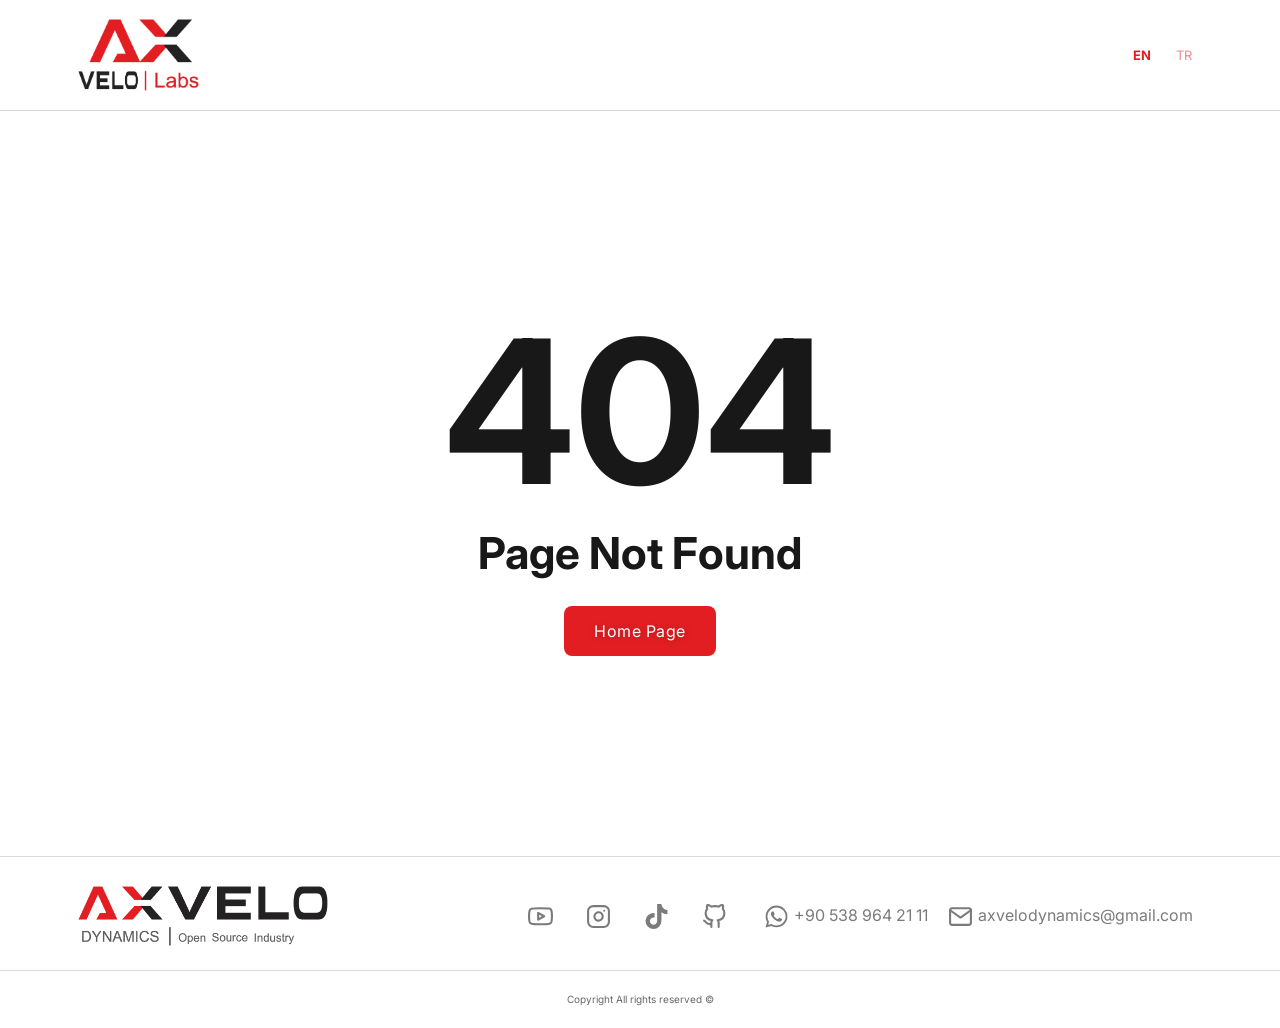
==== commit 33ae3e69: "RELEASE post-4 video update & improvements" ====
--- a/error/index.html
+++ b/error/index.html
@@ -1 +1 @@
-<!doctype html><html lang="en"><head><meta charset="utf-8"/><link rel="icon" type="image/png" href="/favicon-96x96.png" sizes="96x96"/><link rel="icon" type="image/svg+xml" href="/favicon.svg"/><link rel="shortcut icon" href="/favicon.ico"/><meta name="apple-mobile-web-app-title" content="Axvelo Labs"/><meta name="viewport" content="width=device-width,initial-scale=1"/><meta name="theme-color" content="#000000"/><meta name="description" content="Axvelo Labs"/><link rel="apple-touch-icon" sizes="180x180" href="/apple-touch-icon.png"/><link rel="manifest" href="/manifest.json"/><link href="/static/css/main.41f11011.chunk.css" rel="stylesheet"></head><body class="light"><noscript>You need to enable JavaScript to run this app.</noscript><div id="root"></div><script>!function(e){function r(r){for(var n,l,a=r[0],f=r[1],i=r[2],c=0,s=[];c<a.length;c++)l=a[c],Object.prototype.hasOwnProperty.call(o,l)&&o[l]&&s.push(o[l][0]),o[l]=0;for(n in f)Object.prototype.hasOwnProperty.call(f,n)&&(e[n]=f[n]);for(p&&p(r);s.length;)s.shift()();return u.push.apply(u,i||[]),t()}function t(){for(var e,r=0;r<u.length;r++){for(var t=u[r],n=!0,a=1;a<t.length;a++){var f=t[a];0!==o[f]&&(n=!1)}n&&(u.splice(r--,1),e=l(l.s=t[0]))}return e}var n={},o={1:0},u=[];function l(r){if(n[r])return n[r].exports;var t=n[r]={i:r,l:!1,exports:{}};return e[r].call(t.exports,t,t.exports,l),t.l=!0,t.exports}l.m=e,l.c=n,l.d=function(e,r,t){l.o(e,r)||Object.defineProperty(e,r,{enumerable:!0,get:t})},l.r=function(e){"undefined"!=typeof Symbol&&Symbol.toStringTag&&Object.defineProperty(e,Symbol.toStringTag,{value:"Module"}),Object.defineProperty(e,"__esModule",{value:!0})},l.t=function(e,r){if(1&r&&(e=l(e)),8&r)return e;if(4&r&&"object"==typeof e&&e&&e.__esModule)return e;var t=Object.create(null);if(l.r(t),Object.defineProperty(t,"default",{enumerable:!0,value:e}),2&r&&"string"!=typeof e)for(var n in e)l.d(t,n,function(r){return e[r]}.bind(null,n));return t},l.n=function(e){var r=e&&e.__esModule?function(){return e.default}:function(){return e};return l.d(r,"a",r),r},l.o=function(e,r){return Object.prototype.hasOwnProperty.call(e,r)},l.p="/";var a=this.webpackJsonpaxvelo=this.webpackJsonpaxvelo||[],f=a.push.bind(a);a.push=r,a=a.slice();for(var i=0;i<a.length;i++)r(a[i]);var p=f;t()}([])</script><script src="/static/js/2.7e75f795.chunk.js"></script><script src="/static/js/main.ada5b45c.chunk.js"></script></body></html>+<!doctype html><html lang="en"><head><meta charset="utf-8"/><link rel="icon" type="image/png" href="/favicon-96x96.png" sizes="96x96"/><link rel="icon" type="image/svg+xml" href="/favicon.svg"/><link rel="shortcut icon" href="/favicon.ico"/><meta name="apple-mobile-web-app-title" content="Axvelo Labs"/><meta name="viewport" content="width=device-width,initial-scale=1"/><meta name="theme-color" content="#000000"/><meta name="description" content="Axvelo Labs"/><link rel="apple-touch-icon" sizes="180x180" href="/apple-touch-icon.png"/><link rel="manifest" href="/manifest.json"/><link href="/static/css/main.dc0324ef.chunk.css" rel="stylesheet"></head><body class="light"><noscript>You need to enable JavaScript to run this app.</noscript><div id="root"></div><script>!function(e){function r(r){for(var n,l,a=r[0],f=r[1],i=r[2],c=0,s=[];c<a.length;c++)l=a[c],Object.prototype.hasOwnProperty.call(o,l)&&o[l]&&s.push(o[l][0]),o[l]=0;for(n in f)Object.prototype.hasOwnProperty.call(f,n)&&(e[n]=f[n]);for(p&&p(r);s.length;)s.shift()();return u.push.apply(u,i||[]),t()}function t(){for(var e,r=0;r<u.length;r++){for(var t=u[r],n=!0,a=1;a<t.length;a++){var f=t[a];0!==o[f]&&(n=!1)}n&&(u.splice(r--,1),e=l(l.s=t[0]))}return e}var n={},o={1:0},u=[];function l(r){if(n[r])return n[r].exports;var t=n[r]={i:r,l:!1,exports:{}};return e[r].call(t.exports,t,t.exports,l),t.l=!0,t.exports}l.m=e,l.c=n,l.d=function(e,r,t){l.o(e,r)||Object.defineProperty(e,r,{enumerable:!0,get:t})},l.r=function(e){"undefined"!=typeof Symbol&&Symbol.toStringTag&&Object.defineProperty(e,Symbol.toStringTag,{value:"Module"}),Object.defineProperty(e,"__esModule",{value:!0})},l.t=function(e,r){if(1&r&&(e=l(e)),8&r)return e;if(4&r&&"object"==typeof e&&e&&e.__esModule)return e;var t=Object.create(null);if(l.r(t),Object.defineProperty(t,"default",{enumerable:!0,value:e}),2&r&&"string"!=typeof e)for(var n in e)l.d(t,n,function(r){return e[r]}.bind(null,n));return t},l.n=function(e){var r=e&&e.__esModule?function(){return e.default}:function(){return e};return l.d(r,"a",r),r},l.o=function(e,r){return Object.prototype.hasOwnProperty.call(e,r)},l.p="/";var a=this.webpackJsonpaxvelo=this.webpackJsonpaxvelo||[],f=a.push.bind(a);a.push=r,a=a.slice();for(var i=0;i<a.length;i++)r(a[i]);var p=f;t()}([])</script><script src="/static/js/2.8e9f8317.chunk.js"></script><script src="/static/js/main.82c6c0b8.chunk.js"></script></body></html>
--- a/static/css/main.dc0324ef.chunk.css
+++ b/static/css/main.dc0324ef.chunk.css
@@ -0,0 +1,15 @@
+@import url(https://fonts.googleapis.com/css2?family=Inter:wght@300;400;500;600;700;800&display=swap);
+/*!
+ * Bootstrap  v5.2.0 (https://getbootstrap.com/)
+ * Copyright 2011-2022 The Bootstrap Authors
+ * Copyright 2011-2022 Twitter, Inc.
+ * Licensed under MIT (https://github.com/twbs/bootstrap/blob/main/LICENSE)
+ */:root{--bs-blue:#0d6efd;--bs-indigo:#6610f2;--bs-purple:#6f42c1;--bs-pink:#d63384;--bs-red:#dc3545;--bs-orange:#fd7e14;--bs-yellow:#ffc107;--bs-green:#198754;--bs-teal:#20c997;--bs-cyan:#0dcaf0;--bs-black:#000;--bs-white:#fff;--bs-gray:#6c757d;--bs-gray-dark:#343a40;--bs-gray-100:#f8f9fa;--bs-gray-200:#e9ecef;--bs-gray-300:#dee2e6;--bs-gray-400:#ced4da;--bs-gray-500:#adb5bd;--bs-gray-600:#6c757d;--bs-gray-700:#495057;--bs-gray-800:#343a40;--bs-gray-900:#212529;--bs-primary:#0d6efd;--bs-secondary:#6c757d;--bs-success:#198754;--bs-info:#0dcaf0;--bs-warning:#ffc107;--bs-danger:#dc3545;--bs-light:#f8f9fa;--bs-dark:#212529;--bs-primary-rgb:13,110,253;--bs-secondary-rgb:108,117,125;--bs-success-rgb:25,135,84;--bs-info-rgb:13,202,240;--bs-warning-rgb:255,193,7;--bs-danger-rgb:220,53,69;--bs-light-rgb:248,249,250;--bs-dark-rgb:33,37,41;--bs-white-rgb:255,255,255;--bs-black-rgb:0,0,0;--bs-body-color-rgb:33,37,41;--bs-body-bg-rgb:255,255,255;--bs-font-sans-serif:system-ui,-apple-system,"Segoe UI",Roboto,"Helvetica Neue","Noto Sans","Liberation Sans",Arial,sans-serif,"Apple Color Emoji","Segoe UI Emoji","Segoe UI Symbol","Noto Color Emoji";--bs-font-monospace:SFMono-Regular,Menlo,Monaco,Consolas,"Liberation Mono","Courier New",monospace;--bs-gradient:linear-gradient(180deg,hsla(0,0%,100%,0.15),hsla(0,0%,100%,0));--bs-body-font-family:var(--bs-font-sans-serif);--bs-body-font-size:1rem;--bs-body-font-weight:400;--bs-body-line-height:1.5;--bs-body-color:#212529;--bs-body-bg:#fff;--bs-border-width:1px;--bs-border-style:solid;--bs-border-color:#dee2e6;--bs-border-color-translucent:rgba(0,0,0,0.175);--bs-border-radius:0.375rem;--bs-border-radius-sm:0.25rem;--bs-border-radius-lg:0.5rem;--bs-border-radius-xl:1rem;--bs-border-radius-2xl:2rem;--bs-border-radius-pill:50rem;--bs-link-color:#0d6efd;--bs-link-hover-color:#0a58ca;--bs-code-color:#d63384;--bs-highlight-bg:#fff3cd}*,:after,:before{box-sizing:border-box}@media(prefers-reduced-motion:no-preference){:root{scroll-behavior:smooth}}body{font-family:var(--bs-body-font-family);font-size:var(--bs-body-font-size);font-weight:var(--bs-body-font-weight);line-height:var(--bs-body-line-height);color:var(--bs-body-color);text-align:var(--bs-body-text-align);background-color:var(--bs-body-bg);-webkit-text-size-adjust:100%;-webkit-tap-highlight-color:transparent}hr{margin:1rem 0;color:inherit;border-top:1px solid}.h1,.h2,.h3,.h4,.h5,.h6,h1,h2,h3,h4,h5,h6{margin-top:0;margin-bottom:.5rem;font-weight:500;line-height:1.2}.h1,h1{font-size:calc(1.375rem + 1.5vw)}@media(min-width:1200px){.h1,h1{font-size:2.5rem}}.h2,h2{font-size:calc(1.325rem + .9vw)}@media(min-width:1200px){.h2,h2{font-size:2rem}}.h3,h3{font-size:calc(1.3rem + .6vw)}@media(min-width:1200px){.h3,h3{font-size:1.75rem}}.h4,h4{font-size:calc(1.275rem + .3vw)}@media(min-width:1200px){.h4,h4{font-size:1.5rem}}.h5,h5{font-size:1.25rem}.h6,h6{font-size:1rem}p{margin-top:0;margin-bottom:1rem}abbr[title]{-webkit-text-decoration:underline dotted;text-decoration:underline dotted;cursor:help;-webkit-text-decoration-skip-ink:none;text-decoration-skip-ink:none}address{margin-bottom:1rem;font-style:normal;line-height:inherit}ol,ul{padding-left:2rem}dl,ol,ul{margin-top:0;margin-bottom:1rem}ol ol,ol ul,ul ol,ul ul{margin-bottom:0}dd{margin-bottom:.5rem;margin-left:0}blockquote{margin:0 0 1rem}b,strong{font-weight:bolder}.small,small{font-size:.875em}.mark,mark{padding:.1875em;background-color:var(--bs-highlight-bg)}sub,sup{font-size:.75em}a{color:var(--bs-link-color);text-decoration:underline}a:hover{color:var(--bs-link-hover-color)}a:not([href]):not([class]),a:not([href]):not([class]):hover{color:inherit;text-decoration:none}code,kbd,pre,samp{font-family:var(--bs-font-monospace);font-size:1em}pre{display:block;margin-top:0;margin-bottom:1rem;overflow:auto;font-size:.875em}pre code{font-size:inherit;color:inherit;word-break:normal}code{font-size:.875em;color:var(--bs-code-color);word-wrap:break-word}a>code{color:inherit}kbd{padding:.1875rem .375rem;font-size:.875em;color:var(--bs-body-bg);background-color:var(--bs-body-color);border-radius:.25rem}kbd kbd{padding:0;font-size:1em}figure{margin:0 0 1rem}img,svg{vertical-align:middle}table{caption-side:bottom}caption{padding-top:.5rem;padding-bottom:.5rem;color:#6c757d;text-align:left}th{text-align:inherit;text-align:-webkit-match-parent}tbody,td,tfoot,th,thead,tr{border:0 solid;border-color:inherit}label{display:inline-block}button{border-radius:0}button:focus:not(:focus-visible){outline:0}button,input,optgroup,select,textarea{margin:0;font-family:inherit;font-size:inherit;line-height:inherit}button,select{text-transform:none}[role=button]{cursor:pointer}select{word-wrap:normal}select:disabled{opacity:1}[list]:not([type=date]):not([type=datetime-local]):not([type=month]):not([type=week]):not([type=time])::-webkit-calendar-picker-indicator{display:none!important}[type=button]:not(:disabled),[type=reset]:not(:disabled),[type=submit]:not(:disabled),button:not(:disabled){cursor:pointer}::-moz-focus-inner{padding:0;border-style:none}textarea{resize:vertical}fieldset{min-width:0;padding:0;margin:0;border:0}legend{float:left;width:100%;margin-bottom:.5rem;font-size:calc(1.275rem + .3vw);line-height:inherit}@media(min-width:1200px){legend{font-size:1.5rem}}legend+*{clear:left}::-webkit-datetime-edit-day-field,::-webkit-datetime-edit-fields-wrapper,::-webkit-datetime-edit-hour-field,::-webkit-datetime-edit-minute,::-webkit-datetime-edit-month-field,::-webkit-datetime-edit-text,::-webkit-datetime-edit-year-field{padding:0}::-webkit-inner-spin-button{height:auto}[type=search]{outline-offset:-2px;-webkit-appearance:textfield}::-webkit-search-decoration{-webkit-appearance:none}::-webkit-color-swatch-wrapper{padding:0}::-webkit-file-upload-button{font:inherit;-webkit-appearance:button}::file-selector-button{font:inherit;-webkit-appearance:button}output{display:inline-block}iframe{border:0}summary{display:list-item;cursor:pointer}progress{vertical-align:initial}[hidden]{display:none!important}.lead{font-size:1.25rem;font-weight:300}.display-1{font-size:calc(1.625rem + 4.5vw);font-weight:300;line-height:1.2}@media(min-width:1200px){.display-1{font-size:5rem}}.display-2{font-size:calc(1.575rem + 3.9vw);font-weight:300;line-height:1.2}@media(min-width:1200px){.display-2{font-size:4.5rem}}.display-3{font-size:calc(1.525rem + 3.3vw);font-weight:300;line-height:1.2}@media(min-width:1200px){.display-3{font-size:4rem}}.display-4{font-size:calc(1.475rem + 2.7vw);font-weight:300;line-height:1.2}@media(min-width:1200px){.display-4{font-size:3.5rem}}.display-5{font-size:calc(1.425rem + 2.1vw);font-weight:300;line-height:1.2}@media(min-width:1200px){.display-5{font-size:3rem}}.display-6{font-size:calc(1.375rem + 1.5vw);font-weight:300;line-height:1.2}@media(min-width:1200px){.display-6{font-size:2.5rem}}.list-inline,.list-unstyled{padding-left:0;list-style:none}.list-inline-item{display:inline-block}.list-inline-item:not(:last-child){margin-right:.5rem}.initialism{font-size:.875em;text-transform:uppercase}.blockquote{margin-bottom:1rem;font-size:1.25rem}.blockquote>:last-child{margin-bottom:0}.blockquote-footer{margin-top:-1rem;margin-bottom:1rem;font-size:.875em;color:#6c757d}.blockquote-footer:before{content:"— "}.img-fluid,.img-thumbnail{max-width:100%;height:auto}.img-thumbnail{padding:.25rem;background-color:#fff;border:1px solid var(--bs-border-color);border-radius:.375rem}.figure{display:inline-block}.figure-img{margin-bottom:.5rem;line-height:1}.figure-caption{font-size:.875em;color:#6c757d}.container,.container-fluid,.container-lg,.container-md,.container-sm,.container-xl,.container-xxl{--bs-gutter-x:1.5rem;--bs-gutter-y:0;width:100%;padding-right:calc(var(--bs-gutter-x)*0.5);padding-left:calc(var(--bs-gutter-x)*0.5);margin-right:auto;margin-left:auto}@media(min-width:576px){.container,.container-sm{max-width:540px}}@media(min-width:768px){.container,.container-md,.container-sm{max-width:720px}}@media(min-width:992px){.container,.container-lg,.container-md,.container-sm{max-width:960px}}@media(min-width:1200px){.container,.container-lg,.container-md,.container-sm,.container-xl{max-width:1140px}}.row{--bs-gutter-x:1.5rem;--bs-gutter-y:0;display:flex;flex-wrap:wrap;margin-top:calc(var(--bs-gutter-y)*-1);margin-right:calc(var(--bs-gutter-x)*-0.5);margin-left:calc(var(--bs-gutter-x)*-0.5)}.row>*{flex-shrink:0;width:100%;max-width:100%;padding-right:calc(var(--bs-gutter-x)*0.5);padding-left:calc(var(--bs-gutter-x)*0.5);margin-top:var(--bs-gutter-y)}.col{flex:1 0}.row-cols-auto>*{flex:0 0 auto;width:auto}.row-cols-1>*{flex:0 0 auto;width:100%}.row-cols-2>*{flex:0 0 auto;width:50%}.row-cols-3>*{flex:0 0 auto;width:33.3333333333%}.row-cols-4>*{flex:0 0 auto;width:25%}.row-cols-5>*{flex:0 0 auto;width:20%}.row-cols-6>*{flex:0 0 auto;width:16.6666666667%}.col-auto{flex:0 0 auto;width:auto}.col-1{flex:0 0 auto;width:8.33333333%}.col-2{flex:0 0 auto;width:16.66666667%}.col-3{flex:0 0 auto;width:25%}.col-4{flex:0 0 auto;width:33.33333333%}.col-5{flex:0 0 auto;width:41.66666667%}.col-6{flex:0 0 auto;width:50%}.col-7{flex:0 0 auto;width:58.33333333%}.col-8{flex:0 0 auto;width:66.66666667%}.col-9{flex:0 0 auto;width:75%}.col-10{flex:0 0 auto;width:83.33333333%}.col-11{flex:0 0 auto;width:91.66666667%}.col-12{flex:0 0 auto;width:100%}.offset-1{margin-left:8.33333333%}.offset-2{margin-left:16.66666667%}.offset-3{margin-left:25%}.offset-4{margin-left:33.33333333%}.offset-5{margin-left:41.66666667%}.offset-6{margin-left:50%}.offset-7{margin-left:58.33333333%}.offset-8{margin-left:66.66666667%}.offset-9{margin-left:75%}.offset-10{margin-left:83.33333333%}.offset-11{margin-left:91.66666667%}.g-0,.gx-0{--bs-gutter-x:0}.g-0,.gy-0{--bs-gutter-y:0}.g-1,.gx-1{--bs-gutter-x:0.25rem}.g-1,.gy-1{--bs-gutter-y:0.25rem}.g-2,.gx-2{--bs-gutter-x:0.5rem}.g-2,.gy-2{--bs-gutter-y:0.5rem}.g-3,.gx-3{--bs-gutter-x:1rem}.g-3,.gy-3{--bs-gutter-y:1rem}.g-4,.gx-4{--bs-gutter-x:1.5rem}.g-4,.gy-4{--bs-gutter-y:1.5rem}.g-5,.gx-5{--bs-gutter-x:3rem}.g-5,.gy-5{--bs-gutter-y:3rem}@media(min-width:576px){.col-sm{flex:1 0}.row-cols-sm-auto>*{flex:0 0 auto;width:auto}.row-cols-sm-1>*{flex:0 0 auto;width:100%}.row-cols-sm-2>*{flex:0 0 auto;width:50%}.row-cols-sm-3>*{flex:0 0 auto;width:33.3333333333%}.row-cols-sm-4>*{flex:0 0 auto;width:25%}.row-cols-sm-5>*{flex:0 0 auto;width:20%}.row-cols-sm-6>*{flex:0 0 auto;width:16.6666666667%}.col-sm-auto{flex:0 0 auto;width:auto}.col-sm-1{flex:0 0 auto;width:8.33333333%}.col-sm-2{flex:0 0 auto;width:16.66666667%}.col-sm-3{flex:0 0 auto;width:25%}.col-sm-4{flex:0 0 auto;width:33.33333333%}.col-sm-5{flex:0 0 auto;width:41.66666667%}.col-sm-6{flex:0 0 auto;width:50%}.col-sm-7{flex:0 0 auto;width:58.33333333%}.col-sm-8{flex:0 0 auto;width:66.66666667%}.col-sm-9{flex:0 0 auto;width:75%}.col-sm-10{flex:0 0 auto;width:83.33333333%}.col-sm-11{flex:0 0 auto;width:91.66666667%}.col-sm-12{flex:0 0 auto;width:100%}.offset-sm-0{margin-left:0}.offset-sm-1{margin-left:8.33333333%}.offset-sm-2{margin-left:16.66666667%}.offset-sm-3{margin-left:25%}.offset-sm-4{margin-left:33.33333333%}.offset-sm-5{margin-left:41.66666667%}.offset-sm-6{margin-left:50%}.offset-sm-7{margin-left:58.33333333%}.offset-sm-8{margin-left:66.66666667%}.offset-sm-9{margin-left:75%}.offset-sm-10{margin-left:83.33333333%}.offset-sm-11{margin-left:91.66666667%}.g-sm-0,.gx-sm-0{--bs-gutter-x:0}.g-sm-0,.gy-sm-0{--bs-gutter-y:0}.g-sm-1,.gx-sm-1{--bs-gutter-x:0.25rem}.g-sm-1,.gy-sm-1{--bs-gutter-y:0.25rem}.g-sm-2,.gx-sm-2{--bs-gutter-x:0.5rem}.g-sm-2,.gy-sm-2{--bs-gutter-y:0.5rem}.g-sm-3,.gx-sm-3{--bs-gutter-x:1rem}.g-sm-3,.gy-sm-3{--bs-gutter-y:1rem}.g-sm-4,.gx-sm-4{--bs-gutter-x:1.5rem}.g-sm-4,.gy-sm-4{--bs-gutter-y:1.5rem}.g-sm-5,.gx-sm-5{--bs-gutter-x:3rem}.g-sm-5,.gy-sm-5{--bs-gutter-y:3rem}}@media(min-width:768px){.col-md{flex:1 0}.row-cols-md-auto>*{flex:0 0 auto;width:auto}.row-cols-md-1>*{flex:0 0 auto;width:100%}.row-cols-md-2>*{flex:0 0 auto;width:50%}.row-cols-md-3>*{flex:0 0 auto;width:33.3333333333%}.row-cols-md-4>*{flex:0 0 auto;width:25%}.row-cols-md-5>*{flex:0 0 auto;width:20%}.row-cols-md-6>*{flex:0 0 auto;width:16.6666666667%}.col-md-auto{flex:0 0 auto;width:auto}.col-md-1{flex:0 0 auto;width:8.33333333%}.col-md-2{flex:0 0 auto;width:16.66666667%}.col-md-3{flex:0 0 auto;width:25%}.col-md-4{flex:0 0 auto;width:33.33333333%}.col-md-5{flex:0 0 auto;width:41.66666667%}.col-md-6{flex:0 0 auto;width:50%}.col-md-7{flex:0 0 auto;width:58.33333333%}.col-md-8{flex:0 0 auto;width:66.66666667%}.col-md-9{flex:0 0 auto;width:75%}.col-md-10{flex:0 0 auto;width:83.33333333%}.col-md-11{flex:0 0 auto;width:91.66666667%}.col-md-12{flex:0 0 auto;width:100%}.offset-md-0{margin-left:0}.offset-md-1{margin-left:8.33333333%}.offset-md-2{margin-left:16.66666667%}.offset-md-3{margin-left:25%}.offset-md-4{margin-left:33.33333333%}.offset-md-5{margin-left:41.66666667%}.offset-md-6{margin-left:50%}.offset-md-7{margin-left:58.33333333%}.offset-md-8{margin-left:66.66666667%}.offset-md-9{margin-left:75%}.offset-md-10{margin-left:83.33333333%}.offset-md-11{margin-left:91.66666667%}.g-md-0,.gx-md-0{--bs-gutter-x:0}.g-md-0,.gy-md-0{--bs-gutter-y:0}.g-md-1,.gx-md-1{--bs-gutter-x:0.25rem}.g-md-1,.gy-md-1{--bs-gutter-y:0.25rem}.g-md-2,.gx-md-2{--bs-gutter-x:0.5rem}.g-md-2,.gy-md-2{--bs-gutter-y:0.5rem}.g-md-3,.gx-md-3{--bs-gutter-x:1rem}.g-md-3,.gy-md-3{--bs-gutter-y:1rem}.g-md-4,.gx-md-4{--bs-gutter-x:1.5rem}.g-md-4,.gy-md-4{--bs-gutter-y:1.5rem}.g-md-5,.gx-md-5{--bs-gutter-x:3rem}.g-md-5,.gy-md-5{--bs-gutter-y:3rem}}@media(min-width:992px){.col-lg{flex:1 0}.row-cols-lg-auto>*{flex:0 0 auto;width:auto}.row-cols-lg-1>*{flex:0 0 auto;width:100%}.row-cols-lg-2>*{flex:0 0 auto;width:50%}.row-cols-lg-3>*{flex:0 0 auto;width:33.3333333333%}.row-cols-lg-4>*{flex:0 0 auto;width:25%}.row-cols-lg-5>*{flex:0 0 auto;width:20%}.row-cols-lg-6>*{flex:0 0 auto;width:16.6666666667%}.col-lg-auto{flex:0 0 auto;width:auto}.col-lg-1{flex:0 0 auto;width:8.33333333%}.col-lg-2{flex:0 0 auto;width:16.66666667%}.col-lg-3{flex:0 0 auto;width:25%}.col-lg-4{flex:0 0 auto;width:33.33333333%}.col-lg-5{flex:0 0 auto;width:41.66666667%}.col-lg-6{flex:0 0 auto;width:50%}.col-lg-7{flex:0 0 auto;width:58.33333333%}.col-lg-8{flex:0 0 auto;width:66.66666667%}.col-lg-9{flex:0 0 auto;width:75%}.col-lg-10{flex:0 0 auto;width:83.33333333%}.col-lg-11{flex:0 0 auto;width:91.66666667%}.col-lg-12{flex:0 0 auto;width:100%}.offset-lg-0{margin-left:0}.offset-lg-1{margin-left:8.33333333%}.offset-lg-2{margin-left:16.66666667%}.offset-lg-3{margin-left:25%}.offset-lg-4{margin-left:33.33333333%}.offset-lg-5{margin-left:41.66666667%}.offset-lg-6{margin-left:50%}.offset-lg-7{margin-left:58.33333333%}.offset-lg-8{margin-left:66.66666667%}.offset-lg-9{margin-left:75%}.offset-lg-10{margin-left:83.33333333%}.offset-lg-11{margin-left:91.66666667%}.g-lg-0,.gx-lg-0{--bs-gutter-x:0}.g-lg-0,.gy-lg-0{--bs-gutter-y:0}.g-lg-1,.gx-lg-1{--bs-gutter-x:0.25rem}.g-lg-1,.gy-lg-1{--bs-gutter-y:0.25rem}.g-lg-2,.gx-lg-2{--bs-gutter-x:0.5rem}.g-lg-2,.gy-lg-2{--bs-gutter-y:0.5rem}.g-lg-3,.gx-lg-3{--bs-gutter-x:1rem}.g-lg-3,.gy-lg-3{--bs-gutter-y:1rem}.g-lg-4,.gx-lg-4{--bs-gutter-x:1.5rem}.g-lg-4,.gy-lg-4{--bs-gutter-y:1.5rem}.g-lg-5,.gx-lg-5{--bs-gutter-x:3rem}.g-lg-5,.gy-lg-5{--bs-gutter-y:3rem}}@media(min-width:1200px){.col-xl{flex:1 0}.row-cols-xl-auto>*{flex:0 0 auto;width:auto}.row-cols-xl-1>*{flex:0 0 auto;width:100%}.row-cols-xl-2>*{flex:0 0 auto;width:50%}.row-cols-xl-3>*{flex:0 0 auto;width:33.3333333333%}.row-cols-xl-4>*{flex:0 0 auto;width:25%}.row-cols-xl-5>*{flex:0 0 auto;width:20%}.row-cols-xl-6>*{flex:0 0 auto;width:16.6666666667%}.col-xl-auto{flex:0 0 auto;width:auto}.col-xl-1{flex:0 0 auto;width:8.33333333%}.col-xl-2{flex:0 0 auto;width:16.66666667%}.col-xl-3{flex:0 0 auto;width:25%}.col-xl-4{flex:0 0 auto;width:33.33333333%}.col-xl-5{flex:0 0 auto;width:41.66666667%}.col-xl-6{flex:0 0 auto;width:50%}.col-xl-7{flex:0 0 auto;width:58.33333333%}.col-xl-8{flex:0 0 auto;width:66.66666667%}.col-xl-9{flex:0 0 auto;width:75%}.col-xl-10{flex:0 0 auto;width:83.33333333%}.col-xl-11{flex:0 0 auto;width:91.66666667%}.col-xl-12{flex:0 0 auto;width:100%}.offset-xl-0{margin-left:0}.offset-xl-1{margin-left:8.33333333%}.offset-xl-2{margin-left:16.66666667%}.offset-xl-3{margin-left:25%}.offset-xl-4{margin-left:33.33333333%}.offset-xl-5{margin-left:41.66666667%}.offset-xl-6{margin-left:50%}.offset-xl-7{margin-left:58.33333333%}.offset-xl-8{margin-left:66.66666667%}.offset-xl-9{margin-left:75%}.offset-xl-10{margin-left:83.33333333%}.offset-xl-11{margin-left:91.66666667%}.g-xl-0,.gx-xl-0{--bs-gutter-x:0}.g-xl-0,.gy-xl-0{--bs-gutter-y:0}.g-xl-1,.gx-xl-1{--bs-gutter-x:0.25rem}.g-xl-1,.gy-xl-1{--bs-gutter-y:0.25rem}.g-xl-2,.gx-xl-2{--bs-gutter-x:0.5rem}.g-xl-2,.gy-xl-2{--bs-gutter-y:0.5rem}.g-xl-3,.gx-xl-3{--bs-gutter-x:1rem}.g-xl-3,.gy-xl-3{--bs-gutter-y:1rem}.g-xl-4,.gx-xl-4{--bs-gutter-x:1.5rem}.g-xl-4,.gy-xl-4{--bs-gutter-y:1.5rem}.g-xl-5,.gx-xl-5{--bs-gutter-x:3rem}.g-xl-5,.gy-xl-5{--bs-gutter-y:3rem}}@media(min-width:1400px){.col-xxl{flex:1 0}.row-cols-xxl-auto>*{flex:0 0 auto;width:auto}.row-cols-xxl-1>*{flex:0 0 auto;width:100%}.row-cols-xxl-2>*{flex:0 0 auto;width:50%}.row-cols-xxl-3>*{flex:0 0 auto;width:33.3333333333%}.row-cols-xxl-4>*{flex:0 0 auto;width:25%}.row-cols-xxl-5>*{flex:0 0 auto;width:20%}.row-cols-xxl-6>*{flex:0 0 auto;width:16.6666666667%}.col-xxl-auto{flex:0 0 auto;width:auto}.col-xxl-1{flex:0 0 auto;width:8.33333333%}.col-xxl-2{flex:0 0 auto;width:16.66666667%}.col-xxl-3{flex:0 0 auto;width:25%}.col-xxl-4{flex:0 0 auto;width:33.33333333%}.col-xxl-5{flex:0 0 auto;width:41.66666667%}.col-xxl-6{flex:0 0 auto;width:50%}.col-xxl-7{flex:0 0 auto;width:58.33333333%}.col-xxl-8{flex:0 0 auto;width:66.66666667%}.col-xxl-9{flex:0 0 auto;width:75%}.col-xxl-10{flex:0 0 auto;width:83.33333333%}.col-xxl-11{flex:0 0 auto;width:91.66666667%}.col-xxl-12{flex:0 0 auto;width:100%}.offset-xxl-0{margin-left:0}.offset-xxl-1{margin-left:8.33333333%}.offset-xxl-2{margin-left:16.66666667%}.offset-xxl-3{margin-left:25%}.offset-xxl-4{margin-left:33.33333333%}.offset-xxl-5{margin-left:41.66666667%}.offset-xxl-6{margin-left:50%}.offset-xxl-7{margin-left:58.33333333%}.offset-xxl-8{margin-left:66.66666667%}.offset-xxl-9{margin-left:75%}.offset-xxl-10{margin-left:83.33333333%}.offset-xxl-11{margin-left:91.66666667%}.g-xxl-0,.gx-xxl-0{--bs-gutter-x:0}.g-xxl-0,.gy-xxl-0{--bs-gutter-y:0}.g-xxl-1,.gx-xxl-1{--bs-gutter-x:0.25rem}.g-xxl-1,.gy-xxl-1{--bs-gutter-y:0.25rem}.g-xxl-2,.gx-xxl-2{--bs-gutter-x:0.5rem}.g-xxl-2,.gy-xxl-2{--bs-gutter-y:0.5rem}.g-xxl-3,.gx-xxl-3{--bs-gutter-x:1rem}.g-xxl-3,.gy-xxl-3{--bs-gutter-y:1rem}.g-xxl-4,.gx-xxl-4{--bs-gutter-x:1.5rem}.g-xxl-4,.gy-xxl-4{--bs-gutter-y:1.5rem}.g-xxl-5,.gx-xxl-5{--bs-gutter-x:3rem}.g-xxl-5,.gy-xxl-5{--bs-gutter-y:3rem}}.table{--bs-table-color:var(--bs-body-color);--bs-table-bg:transparent;--bs-table-border-color:var(--bs-border-color);--bs-table-accent-bg:transparent;--bs-table-striped-color:var(--bs-body-color);--bs-table-striped-bg:rgba(0,0,0,0.05);--bs-table-active-color:var(--bs-body-color);--bs-table-active-bg:rgba(0,0,0,0.1);--bs-table-hover-color:var(--bs-body-color);--bs-table-hover-bg:rgba(0,0,0,0.075);width:100%;margin-bottom:1rem;color:var(--bs-table-color);vertical-align:top;border-color:var(--bs-table-border-color)}.table>:not(caption)>*>*{padding:.5rem;background-color:var(--bs-table-bg);border-bottom-width:1px;box-shadow:inset 0 0 0 9999px var(--bs-table-accent-bg)}.table>tbody{vertical-align:inherit}.table>thead{vertical-align:bottom}.table-group-divider{border-top:2px solid}.caption-top{caption-side:top}.table-sm>:not(caption)>*>*{padding:.25rem}.table-bordered>:not(caption)>*{border-width:1px 0}.table-bordered>:not(caption)>*>*{border-width:0 1px}.table-borderless>:not(caption)>*>*{border-bottom-width:0}.table-borderless>:not(:first-child){border-top-width:0}.table-striped-columns>:not(caption)>tr>:nth-child(2n),.table-striped>tbody>tr:nth-of-type(odd)>*{--bs-table-accent-bg:var(--bs-table-striped-bg);color:var(--bs-table-striped-color)}.table-active{--bs-table-accent-bg:var(--bs-table-active-bg);color:var(--bs-table-active-color)}.table-hover>tbody>tr:hover>*{--bs-table-accent-bg:var(--bs-table-hover-bg);color:var(--bs-table-hover-color)}.table-primary{--bs-table-color:#000;--bs-table-bg:#cfe2ff;--bs-table-border-color:#bacbe6;--bs-table-striped-bg:#c5d7f2;--bs-table-striped-color:#000;--bs-table-active-bg:#bacbe6;--bs-table-active-color:#000;--bs-table-hover-bg:#bfd1ec;--bs-table-hover-color:#000}.table-primary,.table-secondary{color:var(--bs-table-color);border-color:var(--bs-table-border-color)}.table-secondary{--bs-table-color:#000;--bs-table-bg:#e2e3e5;--bs-table-border-color:#cbccce;--bs-table-striped-bg:#d7d8da;--bs-table-striped-color:#000;--bs-table-active-bg:#cbccce;--bs-table-active-color:#000;--bs-table-hover-bg:#d1d2d4;--bs-table-hover-color:#000}.table-success{--bs-table-color:#000;--bs-table-bg:#d1e7dd;--bs-table-border-color:#bcd0c7;--bs-table-striped-bg:#c7dbd2;--bs-table-striped-color:#000;--bs-table-active-bg:#bcd0c7;--bs-table-active-color:#000;--bs-table-hover-bg:#c1d6cc;--bs-table-hover-color:#000}.table-info,.table-success{color:var(--bs-table-color);border-color:var(--bs-table-border-color)}.table-info{--bs-table-color:#000;--bs-table-bg:#cff4fc;--bs-table-border-color:#badce3;--bs-table-striped-bg:#c5e8ef;--bs-table-striped-color:#000;--bs-table-active-bg:#badce3;--bs-table-active-color:#000;--bs-table-hover-bg:#bfe2e9;--bs-table-hover-color:#000}.table-warning{--bs-table-color:#000;--bs-table-bg:#fff3cd;--bs-table-border-color:#e6dbb9;--bs-table-striped-bg:#f2e7c3;--bs-table-striped-color:#000;--bs-table-active-bg:#e6dbb9;--bs-table-active-color:#000;--bs-table-hover-bg:#ece1be;--bs-table-hover-color:#000}.table-danger,.table-warning{color:var(--bs-table-color);border-color:var(--bs-table-border-color)}.table-danger{--bs-table-color:#000;--bs-table-bg:#f8d7da;--bs-table-border-color:#dfc2c4;--bs-table-striped-bg:#eccccf;--bs-table-striped-color:#000;--bs-table-active-bg:#dfc2c4;--bs-table-active-color:#000;--bs-table-hover-bg:#e5c7ca;--bs-table-hover-color:#000}.table-light{--bs-table-color:#000;--bs-table-bg:#f8f9fa;--bs-table-border-color:#dfe0e1;--bs-table-striped-bg:#ecedee;--bs-table-striped-color:#000;--bs-table-active-bg:#dfe0e1;--bs-table-active-color:#000;--bs-table-hover-bg:#e5e6e7;--bs-table-hover-color:#000}.table-dark,.table-light{color:var(--bs-table-color);border-color:var(--bs-table-border-color)}.table-dark{--bs-table-color:#fff;--bs-table-bg:#212529;--bs-table-border-color:#373b3e;--bs-table-striped-bg:#2c3034;--bs-table-striped-color:#fff;--bs-table-active-bg:#373b3e;--bs-table-active-color:#fff;--bs-table-hover-bg:#323539;--bs-table-hover-color:#fff}.table-responsive{overflow-x:auto;-webkit-overflow-scrolling:touch}@media(max-width:575.98px){.table-responsive-sm{overflow-x:auto;-webkit-overflow-scrolling:touch}}@media(max-width:767.98px){.table-responsive-md{overflow-x:auto;-webkit-overflow-scrolling:touch}}@media(max-width:991.98px){.table-responsive-lg{overflow-x:auto;-webkit-overflow-scrolling:touch}}@media(max-width:1199.98px){.table-responsive-xl{overflow-x:auto;-webkit-overflow-scrolling:touch}}@media(max-width:1399.98px){.table-responsive-xxl{overflow-x:auto;-webkit-overflow-scrolling:touch}}.form-label{margin-bottom:.5rem}.col-form-label{padding-top:calc(.375rem + 1px);padding-bottom:calc(.375rem + 1px);margin-bottom:0;font-size:inherit;line-height:1.5}.col-form-label-lg{padding-top:calc(.5rem + 1px);padding-bottom:calc(.5rem + 1px);font-size:1.25rem}.col-form-label-sm{padding-top:calc(.25rem + 1px);padding-bottom:calc(.25rem + 1px);font-size:.875rem}.form-text{margin-top:.25rem;font-size:.875em;color:#6c757d}.form-control{display:block;width:100%;padding:.375rem .75rem;font-size:1rem;font-weight:400;line-height:1.5;color:#212529;background-color:#fff;background-clip:padding-box;border:1px solid #ced4da;-webkit-appearance:none;appearance:none;border-radius:.375rem;transition:border-color .15s ease-in-out,box-shadow .15s ease-in-out}@media(prefers-reduced-motion:reduce){.form-control{transition:none}}.form-control[type=file]{overflow:hidden}.form-control[type=file]:not(:disabled):not([readonly]){cursor:pointer}.form-control:focus{color:#212529;background-color:#fff;border-color:#86b7fe;outline:0;box-shadow:0 0 0 .25rem rgba(13,110,253,.25)}.form-control::-webkit-date-and-time-value{height:1.5em}.form-control::placeholder{color:#6c757d;opacity:1}.form-control:disabled{background-color:#e9ecef;opacity:1}.form-control::-webkit-file-upload-button{padding:.375rem .75rem;margin:-.375rem -.75rem;-webkit-margin-end:.75rem;margin-inline-end:.75rem;color:#212529;background-color:#e9ecef;pointer-events:none;border:0 solid;border-color:inherit;border-inline-end-width:1px;border-radius:0;-webkit-transition:color .15s ease-in-out,background-color .15s ease-in-out,border-color .15s ease-in-out,box-shadow .15s ease-in-out;transition:color .15s ease-in-out,background-color .15s ease-in-out,border-color .15s ease-in-out,box-shadow .15s ease-in-out}.form-control::file-selector-button{padding:.375rem .75rem;margin:-.375rem -.75rem;-webkit-margin-end:.75rem;margin-inline-end:.75rem;color:#212529;background-color:#e9ecef;pointer-events:none;border:0 solid;border-color:inherit;border-inline-end-width:1px;border-radius:0;transition:color .15s ease-in-out,background-color .15s ease-in-out,border-color .15s ease-in-out,box-shadow .15s ease-in-out}@media(prefers-reduced-motion:reduce){.form-control::-webkit-file-upload-button{-webkit-transition:none;transition:none}.form-control::file-selector-button{transition:none}}.form-control:hover:not(:disabled):not([readonly])::-webkit-file-upload-button{background-color:#dde0e3}.form-control:hover:not(:disabled):not([readonly])::file-selector-button{background-color:#dde0e3}.form-control-plaintext{display:block;width:100%;padding:.375rem 0;margin-bottom:0;line-height:1.5;color:#212529;background-color:initial;border:solid transparent;border-width:1px 0}.form-control-plaintext:focus{outline:0}.form-control-plaintext.form-control-lg,.form-control-plaintext.form-control-sm{padding-right:0;padding-left:0}.form-control-sm{min-height:calc(1.5em + .5rem + 2px);padding:.25rem .5rem;font-size:.875rem;border-radius:.25rem}.form-control-sm::-webkit-file-upload-button{padding:.25rem .5rem;margin:-.25rem -.5rem;-webkit-margin-end:.5rem;margin-inline-end:.5rem}.form-control-sm::file-selector-button{padding:.25rem .5rem;margin:-.25rem -.5rem;-webkit-margin-end:.5rem;margin-inline-end:.5rem}.form-control-lg{min-height:calc(1.5em + 1rem + 2px);padding:.5rem 1rem;font-size:1.25rem;border-radius:.5rem}.form-control-lg::-webkit-file-upload-button{padding:.5rem 1rem;margin:-.5rem -1rem;-webkit-margin-end:1rem;margin-inline-end:1rem}.form-control-lg::file-selector-button{padding:.5rem 1rem;margin:-.5rem -1rem;-webkit-margin-end:1rem;margin-inline-end:1rem}textarea.form-control{min-height:calc(1.5em + .75rem + 2px)}textarea.form-control-sm{min-height:calc(1.5em + .5rem + 2px)}textarea.form-control-lg{min-height:calc(1.5em + 1rem + 2px)}.form-control-color{width:3rem;height:calc(1.5em + .75rem + 2px);padding:.375rem}.form-control-color:not(:disabled):not([readonly]){cursor:pointer}.form-control-color::-moz-color-swatch{border:0!important;border-radius:.375rem}.form-control-color::-webkit-color-swatch{border-radius:.375rem}.form-control-color.form-control-sm{height:calc(1.5em + .5rem + 2px)}.form-control-color.form-control-lg{height:calc(1.5em + 1rem + 2px)}.form-select{display:block;width:100%;padding:.375rem 2.25rem .375rem .75rem;-moz-padding-start:calc(.75rem - 3px);font-size:1rem;font-weight:400;line-height:1.5;color:#212529;background-color:#fff;background-image:url("data:image/svg+xml;charset=utf-8,%3Csvg xmlns='http://www.w3.org/2000/svg' viewBox='0 0 16 16'%3E%3Cpath fill='none' stroke='%23343a40' stroke-linecap='round' stroke-linejoin='round' stroke-width='2' d='M2 5l6 6 6-6'/%3E%3C/svg%3E");background-repeat:no-repeat;background-position:right .75rem center;background-size:16px 12px;border:1px solid #ced4da;border-radius:.375rem;transition:border-color .15s ease-in-out,box-shadow .15s ease-in-out;-webkit-appearance:none;appearance:none}@media(prefers-reduced-motion:reduce){.form-select{transition:none}}.form-select:focus{border-color:#86b7fe;outline:0;box-shadow:0 0 0 .25rem rgba(13,110,253,.25)}.form-select[multiple],.form-select[size]:not([size="1"]){padding-right:.75rem;background-image:none}.form-select:disabled{background-color:#e9ecef}.form-select:-moz-focusring{color:transparent;text-shadow:0 0 0 #212529}.form-select-sm{padding-top:.25rem;padding-bottom:.25rem;padding-left:.5rem;font-size:.875rem;border-radius:.25rem}.form-select-lg{padding-top:.5rem;padding-bottom:.5rem;padding-left:1rem;font-size:1.25rem;border-radius:.5rem}.form-check{display:block;min-height:1.5rem;padding-left:1.5em;margin-bottom:.125rem}.form-check .form-check-input{float:left;margin-left:-1.5em}.form-check-reverse{padding-right:1.5em;padding-left:0;text-align:right}.form-check-reverse .form-check-input{float:right;margin-right:-1.5em;margin-left:0}.form-check-input{width:1em;height:1em;margin-top:.25em;vertical-align:top;background-color:#fff;background-repeat:no-repeat;background-position:50%;background-size:contain;border:1px solid rgba(0,0,0,.25);-webkit-appearance:none;appearance:none;-webkit-print-color-adjust:exact;color-adjust:exact;print-color-adjust:exact}.form-check-input[type=checkbox]{border-radius:.25em}.form-check-input[type=radio]{border-radius:50%}.form-check-input:active{filter:brightness(90%)}.form-check-input:focus{border-color:#86b7fe;outline:0;box-shadow:0 0 0 .25rem rgba(13,110,253,.25)}.form-check-input:checked{background-color:#0d6efd;border-color:#0d6efd}.form-check-input:checked[type=checkbox]{background-image:url("data:image/svg+xml;charset=utf-8,%3Csvg xmlns='http://www.w3.org/2000/svg' viewBox='0 0 20 20'%3E%3Cpath fill='none' stroke='%23fff' stroke-linecap='round' stroke-linejoin='round' stroke-width='3' d='M6 10l3 3 6-6'/%3E%3C/svg%3E")}.form-check-input:checked[type=radio]{background-image:url("data:image/svg+xml;charset=utf-8,%3Csvg xmlns='http://www.w3.org/2000/svg' viewBox='-4 -4 8 8'%3E%3Ccircle r='2' fill='%23fff'/%3E%3C/svg%3E")}.form-check-input[type=checkbox]:indeterminate{background-color:#0d6efd;border-color:#0d6efd;background-image:url("data:image/svg+xml;charset=utf-8,%3Csvg xmlns='http://www.w3.org/2000/svg' viewBox='0 0 20 20'%3E%3Cpath fill='none' stroke='%23fff' stroke-linecap='round' stroke-linejoin='round' stroke-width='3' d='M6 10h8'/%3E%3C/svg%3E")}.form-check-input:disabled{pointer-events:none;filter:none;opacity:.5}.form-check-input:disabled~.form-check-label,.form-check-input[disabled]~.form-check-label{cursor:default;opacity:.5}.form-switch{padding-left:2.5em}.form-switch .form-check-input{width:2em;margin-left:-2.5em;background-image:url("data:image/svg+xml;charset=utf-8,%3Csvg xmlns='http://www.w3.org/2000/svg' viewBox='-4 -4 8 8'%3E%3Ccircle r='3' fill='rgba(0, 0, 0, 0.25)'/%3E%3C/svg%3E");background-position:0;border-radius:2em;transition:background-position .15s ease-in-out}@media(prefers-reduced-motion:reduce){.form-switch .form-check-input{transition:none}}.form-switch .form-check-input:focus{background-image:url("data:image/svg+xml;charset=utf-8,%3Csvg xmlns='http://www.w3.org/2000/svg' viewBox='-4 -4 8 8'%3E%3Ccircle r='3' fill='%2386b7fe'/%3E%3C/svg%3E")}.form-switch .form-check-input:checked{background-position:100%;background-image:url("data:image/svg+xml;charset=utf-8,%3Csvg xmlns='http://www.w3.org/2000/svg' viewBox='-4 -4 8 8'%3E%3Ccircle r='3' fill='%23fff'/%3E%3C/svg%3E")}.form-switch.form-check-reverse{padding-right:2.5em;padding-left:0}.form-switch.form-check-reverse .form-check-input{margin-right:-2.5em;margin-left:0}.form-check-inline{display:inline-block;margin-right:1rem}.btn-check{position:absolute;clip:rect(0,0,0,0);pointer-events:none}.btn-check:disabled+.btn,.btn-check[disabled]+.btn{pointer-events:none;filter:none;opacity:.65}.form-range{width:100%;height:1.5rem;padding:0;background-color:initial;-webkit-appearance:none;appearance:none}.form-range:focus{outline:0}.form-range:focus::-webkit-slider-thumb{box-shadow:0 0 0 1px #fff,0 0 0 .25rem rgba(13,110,253,.25)}.form-range:focus::-moz-range-thumb{box-shadow:0 0 0 1px #fff,0 0 0 .25rem rgba(13,110,253,.25)}.form-range::-moz-focus-outer{border:0}.form-range::-webkit-slider-thumb{width:1rem;height:1rem;margin-top:-.25rem;background-color:#0d6efd;border:0;border-radius:1rem;-webkit-transition:background-color .15s ease-in-out,border-color .15s ease-in-out,box-shadow .15s ease-in-out;transition:background-color .15s ease-in-out,border-color .15s ease-in-out,box-shadow .15s ease-in-out;-webkit-appearance:none;appearance:none}@media(prefers-reduced-motion:reduce){.form-range::-webkit-slider-thumb{-webkit-transition:none;transition:none}}.form-range::-webkit-slider-thumb:active{background-color:#b6d4fe}.form-range::-webkit-slider-runnable-track{width:100%;height:.5rem;color:transparent;cursor:pointer;background-color:#dee2e6;border-color:transparent;border-radius:1rem}.form-range::-moz-range-thumb{width:1rem;height:1rem;background-color:#0d6efd;border:0;border-radius:1rem;-moz-transition:background-color .15s ease-in-out,border-color .15s ease-in-out,box-shadow .15s ease-in-out;transition:background-color .15s ease-in-out,border-color .15s ease-in-out,box-shadow .15s ease-in-out;appearance:none}@media(prefers-reduced-motion:reduce){.form-range::-moz-range-thumb{-moz-transition:none;transition:none}}.form-range::-moz-range-thumb:active{background-color:#b6d4fe}.form-range::-moz-range-track{width:100%;height:.5rem;color:transparent;cursor:pointer;background-color:#dee2e6;border-color:transparent;border-radius:1rem}.form-range:disabled{pointer-events:none}.form-range:disabled::-webkit-slider-thumb{background-color:#adb5bd}.form-range:disabled::-moz-range-thumb{background-color:#adb5bd}.form-floating{position:relative}.form-floating>.form-control,.form-floating>.form-control-plaintext,.form-floating>.form-select{height:calc(3.5rem + 2px);line-height:1.25}.form-floating>label{position:absolute;top:0;left:0;width:100%;height:100%;padding:1rem .75rem;overflow:hidden;text-overflow:ellipsis;white-space:nowrap;pointer-events:none;border:1px solid transparent;transform-origin:0 0;transition:opacity .1s ease-in-out,transform .1s ease-in-out}@media(prefers-reduced-motion:reduce){.form-floating>label{transition:none}}.form-floating>.form-control,.form-floating>.form-control-plaintext{padding:1rem .75rem}.form-floating>.form-control-plaintext::placeholder,.form-floating>.form-control::placeholder{color:transparent}.form-floating>.form-control-plaintext:focus,.form-floating>.form-control-plaintext:not(:placeholder-shown),.form-floating>.form-control:focus,.form-floating>.form-control:not(:placeholder-shown){padding-top:1.625rem;padding-bottom:.625rem}.form-floating>.form-control-plaintext:-webkit-autofill,.form-floating>.form-control:-webkit-autofill{padding-top:1.625rem;padding-bottom:.625rem}.form-floating>.form-select{padding-top:1.625rem;padding-bottom:.625rem}.form-floating>.form-control-plaintext~label,.form-floating>.form-control:focus~label,.form-floating>.form-control:not(:placeholder-shown)~label,.form-floating>.form-select~label{opacity:.65;transform:scale(.85) translateY(-.5rem) translateX(.15rem)}.form-floating>.form-control:-webkit-autofill~label{opacity:.65;transform:scale(.85) translateY(-.5rem) translateX(.15rem)}.form-floating>.form-control-plaintext~label{border-width:1px 0}.input-group{position:relative;display:flex;flex-wrap:wrap;align-items:stretch;width:100%}.input-group>.form-control,.input-group>.form-floating,.input-group>.form-select{position:relative;flex:1 1 auto;width:1%;min-width:0}.input-group>.form-control:focus,.input-group>.form-floating:focus-within,.input-group>.form-select:focus{z-index:3}.input-group .btn{position:relative;z-index:2}.input-group .btn:focus{z-index:3}.input-group-text{display:flex;align-items:center;padding:.375rem .75rem;font-size:1rem;font-weight:400;line-height:1.5;color:#212529;text-align:center;white-space:nowrap;background-color:#e9ecef;border:1px solid #ced4da;border-radius:.375rem}.input-group-lg>.btn,.input-group-lg>.form-control,.input-group-lg>.form-select,.input-group-lg>.input-group-text{padding:.5rem 1rem;font-size:1.25rem;border-radius:.5rem}.input-group-sm>.btn,.input-group-sm>.form-control,.input-group-sm>.form-select,.input-group-sm>.input-group-text{padding:.25rem .5rem;font-size:.875rem;border-radius:.25rem}.input-group-lg>.form-select,.input-group-sm>.form-select{padding-right:3rem}.input-group.has-validation>.dropdown-toggle:nth-last-child(n+4),.input-group.has-validation>.form-floating:nth-last-child(n+3)>.form-control,.input-group.has-validation>.form-floating:nth-last-child(n+3)>.form-select,.input-group.has-validation>:nth-last-child(n+3):not(.dropdown-toggle):not(.dropdown-menu):not(.form-floating),.input-group:not(.has-validation)>.dropdown-toggle:nth-last-child(n+3),.input-group:not(.has-validation)>.form-floating:not(:last-child)>.form-control,.input-group:not(.has-validation)>.form-floating:not(:last-child)>.form-select,.input-group:not(.has-validation)>:not(:last-child):not(.dropdown-toggle):not(.dropdown-menu):not(.form-floating){border-top-right-radius:0;border-bottom-right-radius:0}.input-group>.form-floating:not(:first-child)>.form-control,.input-group>.form-floating:not(:first-child)>.form-select,.input-group>:not(:first-child):not(.dropdown-menu):not(.form-floating):not(.valid-tooltip):not(.valid-feedback):not(.invalid-tooltip):not(.invalid-feedback){margin-left:-1px;border-top-left-radius:0;border-bottom-left-radius:0}.valid-feedback{display:none;width:100%;margin-top:.25rem;font-size:.875em;color:#198754}.valid-tooltip{position:absolute;top:100%;z-index:5;display:none;max-width:100%;padding:.25rem .5rem;margin-top:.1rem;font-size:.875rem;color:#fff;background-color:rgba(25,135,84,.9);border-radius:.375rem}.is-valid~.valid-feedback,.is-valid~.valid-tooltip,.was-validated :valid~.valid-feedback,.was-validated :valid~.valid-tooltip{display:block}.form-control.is-valid,.was-validated .form-control:valid{border-color:#198754;padding-right:calc(1.5em + .75rem);background-image:url("data:image/svg+xml;charset=utf-8,%3Csvg xmlns='http://www.w3.org/2000/svg' viewBox='0 0 8 8'%3E%3Cpath fill='%23198754' d='M2.3 6.73L.6 4.53c-.4-1.04.46-1.4 1.1-.8l1.1 1.4 3.4-3.8c.6-.63 1.6-.27 1.2.7l-4 4.6c-.43.5-.8.4-1.1.1z'/%3E%3C/svg%3E");background-repeat:no-repeat;background-position:right calc(.375em + .1875rem) center;background-size:calc(.75em + .375rem) calc(.75em + .375rem)}.form-control.is-valid:focus,.was-validated .form-control:valid:focus{border-color:#198754;box-shadow:0 0 0 .25rem rgba(25,135,84,.25)}.was-validated textarea.form-control:valid,textarea.form-control.is-valid{padding-right:calc(1.5em + .75rem);background-position:top calc(.375em + .1875rem) right calc(.375em + .1875rem)}.form-select.is-valid,.was-validated .form-select:valid{border-color:#198754}.form-select.is-valid:not([multiple]):not([size]),.form-select.is-valid:not([multiple])[size="1"],.was-validated .form-select:valid:not([multiple]):not([size]),.was-validated .form-select:valid:not([multiple])[size="1"]{padding-right:4.125rem;background-image:url("data:image/svg+xml;charset=utf-8,%3Csvg xmlns='http://www.w3.org/2000/svg' viewBox='0 0 16 16'%3E%3Cpath fill='none' stroke='%23343a40' stroke-linecap='round' stroke-linejoin='round' stroke-width='2' d='M2 5l6 6 6-6'/%3E%3C/svg%3E"),url("data:image/svg+xml;charset=utf-8,%3Csvg xmlns='http://www.w3.org/2000/svg' viewBox='0 0 8 8'%3E%3Cpath fill='%23198754' d='M2.3 6.73L.6 4.53c-.4-1.04.46-1.4 1.1-.8l1.1 1.4 3.4-3.8c.6-.63 1.6-.27 1.2.7l-4 4.6c-.43.5-.8.4-1.1.1z'/%3E%3C/svg%3E");background-position:right .75rem center,center right 2.25rem;background-size:16px 12px,calc(.75em + .375rem) calc(.75em + .375rem)}.form-select.is-valid:focus,.was-validated .form-select:valid:focus{border-color:#198754;box-shadow:0 0 0 .25rem rgba(25,135,84,.25)}.form-control-color.is-valid,.was-validated .form-control-color:valid{width:calc(3.75rem + 1.5em)}.form-check-input.is-valid,.was-validated .form-check-input:valid{border-color:#198754}.form-check-input.is-valid:checked,.was-validated .form-check-input:valid:checked{background-color:#198754}.form-check-input.is-valid:focus,.was-validated .form-check-input:valid:focus{box-shadow:0 0 0 .25rem rgba(25,135,84,.25)}.form-check-input.is-valid~.form-check-label,.was-validated .form-check-input:valid~.form-check-label{color:#198754}.form-check-inline .form-check-input~.valid-feedback{margin-left:.5em}.input-group .form-control.is-valid,.input-group .form-select.is-valid,.was-validated .input-group .form-control:valid,.was-validated .input-group .form-select:valid{z-index:1}.input-group .form-control.is-valid:focus,.input-group .form-select.is-valid:focus,.was-validated .input-group .form-control:valid:focus,.was-validated .input-group .form-select:valid:focus{z-index:3}.invalid-feedback{display:none;width:100%;margin-top:.25rem;font-size:.875em;color:#dc3545}.invalid-tooltip{position:absolute;top:100%;z-index:5;display:none;max-width:100%;padding:.25rem .5rem;margin-top:.1rem;font-size:.875rem;color:#fff;background-color:rgba(220,53,69,.9);border-radius:.375rem}.is-invalid~.invalid-feedback,.is-invalid~.invalid-tooltip,.was-validated :invalid~.invalid-feedback,.was-validated :invalid~.invalid-tooltip{display:block}.form-control.is-invalid,.was-validated .form-control:invalid{border-color:#dc3545;padding-right:calc(1.5em + .75rem);background-image:url("data:image/svg+xml;charset=utf-8,%3Csvg xmlns='http://www.w3.org/2000/svg' width='12' height='12' fill='none' stroke='%23dc3545'%3E%3Ccircle cx='6' cy='6' r='4.5'/%3E%3Cpath stroke-linejoin='round' d='M5.8 3.6h.4L6 6.5z'/%3E%3Ccircle cx='6' cy='8.2' r='.6' fill='%23dc3545' stroke='none'/%3E%3C/svg%3E");background-repeat:no-repeat;background-position:right calc(.375em + .1875rem) center;background-size:calc(.75em + .375rem) calc(.75em + .375rem)}.form-control.is-invalid:focus,.was-validated .form-control:invalid:focus{border-color:#dc3545;box-shadow:0 0 0 .25rem rgba(220,53,69,.25)}.was-validated textarea.form-control:invalid,textarea.form-control.is-invalid{padding-right:calc(1.5em + .75rem);background-position:top calc(.375em + .1875rem) right calc(.375em + .1875rem)}.form-select.is-invalid,.was-validated .form-select:invalid{border-color:#dc3545}.form-select.is-invalid:not([multiple]):not([size]),.form-select.is-invalid:not([multiple])[size="1"],.was-validated .form-select:invalid:not([multiple]):not([size]),.was-validated .form-select:invalid:not([multiple])[size="1"]{padding-right:4.125rem;background-image:url("data:image/svg+xml;charset=utf-8,%3Csvg xmlns='http://www.w3.org/2000/svg' viewBox='0 0 16 16'%3E%3Cpath fill='none' stroke='%23343a40' stroke-linecap='round' stroke-linejoin='round' stroke-width='2' d='M2 5l6 6 6-6'/%3E%3C/svg%3E"),url("data:image/svg+xml;charset=utf-8,%3Csvg xmlns='http://www.w3.org/2000/svg' width='12' height='12' fill='none' stroke='%23dc3545'%3E%3Ccircle cx='6' cy='6' r='4.5'/%3E%3Cpath stroke-linejoin='round' d='M5.8 3.6h.4L6 6.5z'/%3E%3Ccircle cx='6' cy='8.2' r='.6' fill='%23dc3545' stroke='none'/%3E%3C/svg%3E");background-position:right .75rem center,center right 2.25rem;background-size:16px 12px,calc(.75em + .375rem) calc(.75em + .375rem)}.form-select.is-invalid:focus,.was-validated .form-select:invalid:focus{border-color:#dc3545;box-shadow:0 0 0 .25rem rgba(220,53,69,.25)}.form-control-color.is-invalid,.was-validated .form-control-color:invalid{width:calc(3.75rem + 1.5em)}.form-check-input.is-invalid,.was-validated .form-check-input:invalid{border-color:#dc3545}.form-check-input.is-invalid:checked,.was-validated .form-check-input:invalid:checked{background-color:#dc3545}.form-check-input.is-invalid:focus,.was-validated .form-check-input:invalid:focus{box-shadow:0 0 0 .25rem rgba(220,53,69,.25)}.form-check-input.is-invalid~.form-check-label,.was-validated .form-check-input:invalid~.form-check-label{color:#dc3545}.form-check-inline .form-check-input~.invalid-feedback{margin-left:.5em}.input-group .form-control.is-invalid,.input-group .form-select.is-invalid,.was-validated .input-group .form-control:invalid,.was-validated .input-group .form-select:invalid{z-index:2}.input-group .form-control.is-invalid:focus,.input-group .form-select.is-invalid:focus,.was-validated .input-group .form-control:invalid:focus,.was-validated .input-group .form-select:invalid:focus{z-index:3}.btn{--bs-btn-padding-x:0.75rem;--bs-btn-padding-y:0.375rem;--bs-btn-font-size:1rem;--bs-btn-font-weight:400;--bs-btn-line-height:1.5;--bs-btn-color:#212529;--bs-btn-bg:transparent;--bs-btn-border-width:1px;--bs-btn-border-color:transparent;--bs-btn-border-radius:0.375rem;--bs-btn-box-shadow:inset 0 1px 0 hsla(0,0%,100%,0.15),0 1px 1px rgba(0,0,0,0.075);--bs-btn-disabled-opacity:0.65;--bs-btn-focus-box-shadow:0 0 0 0.25rem rgba(var(--bs-btn-focus-shadow-rgb),.5);display:inline-block;padding:var(--bs-btn-padding-y) var(--bs-btn-padding-x);font-family:var(--bs-btn-font-family);font-size:var(--bs-btn-font-size);font-weight:var(--bs-btn-font-weight);line-height:var(--bs-btn-line-height);color:var(--bs-btn-color);text-align:center;text-decoration:none;vertical-align:middle;cursor:pointer;-webkit-user-select:none;user-select:none;border:var(--bs-btn-border-width) solid var(--bs-btn-border-color);border-radius:var(--bs-btn-border-radius);background-color:var(--bs-btn-bg);transition:color .15s ease-in-out,background-color .15s ease-in-out,border-color .15s ease-in-out,box-shadow .15s ease-in-out}@media(prefers-reduced-motion:reduce){.btn{transition:none}}.btn-check:focus+.btn,.btn:focus,.btn:hover{color:var(--bs-btn-hover-color);background-color:var(--bs-btn-hover-bg);border-color:var(--bs-btn-hover-border-color)}.btn-check:focus+.btn,.btn:focus{outline:0;box-shadow:var(--bs-btn-focus-box-shadow)}.btn-check:active+.btn,.btn-check:checked+.btn,.btn.active,.btn.show,.btn:active{color:var(--bs-btn-active-color);background-color:var(--bs-btn-active-bg);border-color:var(--bs-btn-active-border-color)}.btn-check:active+.btn:focus,.btn-check:checked+.btn:focus,.btn.active:focus,.btn.show:focus,.btn:active:focus{box-shadow:var(--bs-btn-focus-box-shadow)}.btn.disabled,.btn:disabled,fieldset:disabled .btn{color:var(--bs-btn-disabled-color);pointer-events:none;background-color:var(--bs-btn-disabled-bg);border-color:var(--bs-btn-disabled-border-color);opacity:var(--bs-btn-disabled-opacity)}.btn-primary{--bs-btn-color:#fff;--bs-btn-bg:#0d6efd;--bs-btn-border-color:#0d6efd;--bs-btn-hover-color:#fff;--bs-btn-hover-bg:#0b5ed7;--bs-btn-hover-border-color:#0a58ca;--bs-btn-focus-shadow-rgb:49,132,253;--bs-btn-active-color:#fff;--bs-btn-active-bg:#0a58ca;--bs-btn-active-border-color:#0a53be;--bs-btn-active-shadow:inset 0 3px 5px rgba(0,0,0,0.125);--bs-btn-disabled-color:#fff;--bs-btn-disabled-bg:#0d6efd;--bs-btn-disabled-border-color:#0d6efd}.btn-secondary{--bs-btn-color:#fff;--bs-btn-bg:#6c757d;--bs-btn-border-color:#6c757d;--bs-btn-hover-color:#fff;--bs-btn-hover-bg:#5c636a;--bs-btn-hover-border-color:#565e64;--bs-btn-focus-shadow-rgb:130,138,145;--bs-btn-active-color:#fff;--bs-btn-active-bg:#565e64;--bs-btn-active-border-color:#51585e;--bs-btn-active-shadow:inset 0 3px 5px rgba(0,0,0,0.125);--bs-btn-disabled-color:#fff;--bs-btn-disabled-bg:#6c757d;--bs-btn-disabled-border-color:#6c757d}.btn-success{--bs-btn-color:#fff;--bs-btn-bg:#198754;--bs-btn-border-color:#198754;--bs-btn-hover-color:#fff;--bs-btn-hover-bg:#157347;--bs-btn-hover-border-color:#146c43;--bs-btn-focus-shadow-rgb:60,153,110;--bs-btn-active-color:#fff;--bs-btn-active-bg:#146c43;--bs-btn-active-border-color:#13653f;--bs-btn-active-shadow:inset 0 3px 5px rgba(0,0,0,0.125);--bs-btn-disabled-color:#fff;--bs-btn-disabled-bg:#198754;--bs-btn-disabled-border-color:#198754}.btn-info{--bs-btn-color:#000;--bs-btn-bg:#0dcaf0;--bs-btn-border-color:#0dcaf0;--bs-btn-hover-color:#000;--bs-btn-hover-bg:#31d2f2;--bs-btn-hover-border-color:#25cff2;--bs-btn-focus-shadow-rgb:11,172,204;--bs-btn-active-color:#000;--bs-btn-active-bg:#3dd5f3;--bs-btn-active-border-color:#25cff2;--bs-btn-active-shadow:inset 0 3px 5px rgba(0,0,0,0.125);--bs-btn-disabled-color:#000;--bs-btn-disabled-bg:#0dcaf0;--bs-btn-disabled-border-color:#0dcaf0}.btn-warning{--bs-btn-color:#000;--bs-btn-bg:#ffc107;--bs-btn-border-color:#ffc107;--bs-btn-hover-color:#000;--bs-btn-hover-bg:#ffca2c;--bs-btn-hover-border-color:#ffc720;--bs-btn-focus-shadow-rgb:217,164,6;--bs-btn-active-color:#000;--bs-btn-active-bg:#ffcd39;--bs-btn-active-border-color:#ffc720;--bs-btn-active-shadow:inset 0 3px 5px rgba(0,0,0,0.125);--bs-btn-disabled-color:#000;--bs-btn-disabled-bg:#ffc107;--bs-btn-disabled-border-color:#ffc107}.btn-danger{--bs-btn-color:#fff;--bs-btn-bg:#dc3545;--bs-btn-border-color:#dc3545;--bs-btn-hover-color:#fff;--bs-btn-hover-bg:#bb2d3b;--bs-btn-hover-border-color:#b02a37;--bs-btn-focus-shadow-rgb:225,83,97;--bs-btn-active-color:#fff;--bs-btn-active-bg:#b02a37;--bs-btn-active-border-color:#a52834;--bs-btn-active-shadow:inset 0 3px 5px rgba(0,0,0,0.125);--bs-btn-disabled-color:#fff;--bs-btn-disabled-bg:#dc3545;--bs-btn-disabled-border-color:#dc3545}.btn-light{--bs-btn-color:#000;--bs-btn-bg:#f8f9fa;--bs-btn-border-color:#f8f9fa;--bs-btn-hover-color:#000;--bs-btn-hover-bg:#d3d4d5;--bs-btn-hover-border-color:#c6c7c8;--bs-btn-focus-shadow-rgb:211,212,213;--bs-btn-active-color:#000;--bs-btn-active-bg:#c6c7c8;--bs-btn-active-border-color:#babbbc;--bs-btn-active-shadow:inset 0 3px 5px rgba(0,0,0,0.125);--bs-btn-disabled-color:#000;--bs-btn-disabled-bg:#f8f9fa;--bs-btn-disabled-border-color:#f8f9fa}.btn-dark{--bs-btn-color:#fff;--bs-btn-bg:#212529;--bs-btn-border-color:#212529;--bs-btn-hover-color:#fff;--bs-btn-hover-bg:#424649;--bs-btn-hover-border-color:#373b3e;--bs-btn-focus-shadow-rgb:66,70,73;--bs-btn-active-color:#fff;--bs-btn-active-bg:#4d5154;--bs-btn-active-border-color:#373b3e;--bs-btn-active-shadow:inset 0 3px 5px rgba(0,0,0,0.125);--bs-btn-disabled-color:#fff;--bs-btn-disabled-bg:#212529;--bs-btn-disabled-border-color:#212529}.btn-outline-primary{--bs-btn-color:#0d6efd;--bs-btn-border-color:#0d6efd;--bs-btn-hover-color:#fff;--bs-btn-hover-bg:#0d6efd;--bs-btn-hover-border-color:#0d6efd;--bs-btn-focus-shadow-rgb:13,110,253;--bs-btn-active-color:#fff;--bs-btn-active-bg:#0d6efd;--bs-btn-active-border-color:#0d6efd;--bs-btn-active-shadow:inset 0 3px 5px rgba(0,0,0,0.125);--bs-btn-disabled-color:#0d6efd;--bs-btn-disabled-bg:transparent;--bs-btn-disabled-border-color:#0d6efd;--bs-gradient:none}.btn-outline-secondary{--bs-btn-color:#6c757d;--bs-btn-border-color:#6c757d;--bs-btn-hover-color:#fff;--bs-btn-hover-bg:#6c757d;--bs-btn-hover-border-color:#6c757d;--bs-btn-focus-shadow-rgb:108,117,125;--bs-btn-active-color:#fff;--bs-btn-active-bg:#6c757d;--bs-btn-active-border-color:#6c757d;--bs-btn-active-shadow:inset 0 3px 5px rgba(0,0,0,0.125);--bs-btn-disabled-color:#6c757d;--bs-btn-disabled-bg:transparent;--bs-btn-disabled-border-color:#6c757d;--bs-gradient:none}.btn-outline-success{--bs-btn-color:#198754;--bs-btn-border-color:#198754;--bs-btn-hover-color:#fff;--bs-btn-hover-bg:#198754;--bs-btn-hover-border-color:#198754;--bs-btn-focus-shadow-rgb:25,135,84;--bs-btn-active-color:#fff;--bs-btn-active-bg:#198754;--bs-btn-active-border-color:#198754;--bs-btn-active-shadow:inset 0 3px 5px rgba(0,0,0,0.125);--bs-btn-disabled-color:#198754;--bs-btn-disabled-bg:transparent;--bs-btn-disabled-border-color:#198754;--bs-gradient:none}.btn-outline-info{--bs-btn-color:#0dcaf0;--bs-btn-border-color:#0dcaf0;--bs-btn-hover-color:#000;--bs-btn-hover-bg:#0dcaf0;--bs-btn-hover-border-color:#0dcaf0;--bs-btn-focus-shadow-rgb:13,202,240;--bs-btn-active-color:#000;--bs-btn-active-bg:#0dcaf0;--bs-btn-active-border-color:#0dcaf0;--bs-btn-active-shadow:inset 0 3px 5px rgba(0,0,0,0.125);--bs-btn-disabled-color:#0dcaf0;--bs-btn-disabled-bg:transparent;--bs-btn-disabled-border-color:#0dcaf0;--bs-gradient:none}.btn-outline-warning{--bs-btn-color:#ffc107;--bs-btn-border-color:#ffc107;--bs-btn-hover-color:#000;--bs-btn-hover-bg:#ffc107;--bs-btn-hover-border-color:#ffc107;--bs-btn-focus-shadow-rgb:255,193,7;--bs-btn-active-color:#000;--bs-btn-active-bg:#ffc107;--bs-btn-active-border-color:#ffc107;--bs-btn-active-shadow:inset 0 3px 5px rgba(0,0,0,0.125);--bs-btn-disabled-color:#ffc107;--bs-btn-disabled-bg:transparent;--bs-btn-disabled-border-color:#ffc107;--bs-gradient:none}.btn-outline-danger{--bs-btn-color:#dc3545;--bs-btn-border-color:#dc3545;--bs-btn-hover-color:#fff;--bs-btn-hover-bg:#dc3545;--bs-btn-hover-border-color:#dc3545;--bs-btn-focus-shadow-rgb:220,53,69;--bs-btn-active-color:#fff;--bs-btn-active-bg:#dc3545;--bs-btn-active-border-color:#dc3545;--bs-btn-active-shadow:inset 0 3px 5px rgba(0,0,0,0.125);--bs-btn-disabled-color:#dc3545;--bs-btn-disabled-bg:transparent;--bs-btn-disabled-border-color:#dc3545;--bs-gradient:none}.btn-outline-light{--bs-btn-color:#f8f9fa;--bs-btn-border-color:#f8f9fa;--bs-btn-hover-color:#000;--bs-btn-hover-bg:#f8f9fa;--bs-btn-hover-border-color:#f8f9fa;--bs-btn-focus-shadow-rgb:248,249,250;--bs-btn-active-color:#000;--bs-btn-active-bg:#f8f9fa;--bs-btn-active-border-color:#f8f9fa;--bs-btn-active-shadow:inset 0 3px 5px rgba(0,0,0,0.125);--bs-btn-disabled-color:#f8f9fa;--bs-btn-disabled-bg:transparent;--bs-btn-disabled-border-color:#f8f9fa;--bs-gradient:none}.btn-outline-dark{--bs-btn-color:#212529;--bs-btn-border-color:#212529;--bs-btn-hover-color:#fff;--bs-btn-hover-bg:#212529;--bs-btn-hover-border-color:#212529;--bs-btn-focus-shadow-rgb:33,37,41;--bs-btn-active-color:#fff;--bs-btn-active-bg:#212529;--bs-btn-active-border-color:#212529;--bs-btn-active-shadow:inset 0 3px 5px rgba(0,0,0,0.125);--bs-btn-disabled-color:#212529;--bs-btn-disabled-bg:transparent;--bs-btn-disabled-border-color:#212529;--bs-gradient:none}.btn-link{--bs-btn-font-weight:400;--bs-btn-color:var(--bs-link-color);--bs-btn-bg:transparent;--bs-btn-border-color:transparent;--bs-btn-hover-color:var(--bs-link-hover-color);--bs-btn-hover-border-color:transparent;--bs-btn-active-color:var(--bs-link-hover-color);--bs-btn-active-border-color:transparent;--bs-btn-disabled-color:#6c757d;--bs-btn-disabled-border-color:transparent;--bs-btn-box-shadow:none;--bs-btn-focus-shadow-rgb:49,132,253;text-decoration:underline}.btn-link:focus{color:var(--bs-btn-color)}.btn-link:hover{color:var(--bs-btn-hover-color)}.btn-group-lg>.btn,.btn-lg{--bs-btn-padding-y:0.5rem;--bs-btn-padding-x:1rem;--bs-btn-font-size:1.25rem;--bs-btn-border-radius:0.5rem}.btn-group-sm>.btn,.btn-sm{--bs-btn-padding-y:0.25rem;--bs-btn-padding-x:0.5rem;--bs-btn-font-size:0.875rem;--bs-btn-border-radius:0.25rem}.fade{transition:opacity .15s linear}@media(prefers-reduced-motion:reduce){.fade{transition:none}}.fade:not(.show){opacity:0}.collapse:not(.show){display:none}.collapsing{height:0;overflow:hidden;transition:height .35s ease}@media(prefers-reduced-motion:reduce){.collapsing{transition:none}}.collapsing.collapse-horizontal{width:0;height:auto;transition:width .35s ease}@media(prefers-reduced-motion:reduce){.collapsing.collapse-horizontal{transition:none}}.dropdown,.dropdown-center,.dropend,.dropstart,.dropup,.dropup-center{position:relative}.dropdown-toggle{white-space:nowrap}.dropdown-toggle:after{display:inline-block;margin-left:.255em;vertical-align:.255em;content:"";border-top:.3em solid;border-right:.3em solid transparent;border-bottom:0;border-left:.3em solid transparent}.dropdown-toggle:empty:after{margin-left:0}.dropdown-menu{--bs-dropdown-min-width:10rem;--bs-dropdown-padding-x:0;--bs-dropdown-padding-y:0.5rem;--bs-dropdown-spacer:0.125rem;--bs-dropdown-font-size:1rem;--bs-dropdown-color:#212529;--bs-dropdown-bg:#fff;--bs-dropdown-border-color:var(--bs-border-color-translucent);--bs-dropdown-border-radius:0.375rem;--bs-dropdown-border-width:1px;--bs-dropdown-inner-border-radius:calc(0.375rem - 1px);--bs-dropdown-divider-bg:var(--bs-border-color-translucent);--bs-dropdown-divider-margin-y:0.5rem;--bs-dropdown-box-shadow:0 0.5rem 1rem rgba(0,0,0,0.15);--bs-dropdown-link-color:#212529;--bs-dropdown-link-hover-color:#1e2125;--bs-dropdown-link-hover-bg:#e9ecef;--bs-dropdown-link-active-color:#fff;--bs-dropdown-link-active-bg:#0d6efd;--bs-dropdown-link-disabled-color:#adb5bd;--bs-dropdown-item-padding-x:1rem;--bs-dropdown-item-padding-y:0.25rem;--bs-dropdown-header-color:#6c757d;--bs-dropdown-header-padding-x:1rem;--bs-dropdown-header-padding-y:0.5rem;position:absolute;z-index:1000;display:none;min-width:var(--bs-dropdown-min-width);padding:var(--bs-dropdown-padding-y) var(--bs-dropdown-padding-x);margin:0;font-size:var(--bs-dropdown-font-size);color:var(--bs-dropdown-color);text-align:left;list-style:none;background-color:var(--bs-dropdown-bg);background-clip:padding-box;border:var(--bs-dropdown-border-width) solid var(--bs-dropdown-border-color);border-radius:var(--bs-dropdown-border-radius)}.dropdown-menu[data-bs-popper]{top:100%;left:0;margin-top:var(--bs-dropdown-spacer)}.dropdown-menu-start{--bs-position:start}.dropdown-menu-start[data-bs-popper]{right:auto;left:0}.dropdown-menu-end{--bs-position:end}.dropdown-menu-end[data-bs-popper]{right:0;left:auto}@media(min-width:576px){.dropdown-menu-sm-start{--bs-position:start}.dropdown-menu-sm-start[data-bs-popper]{right:auto;left:0}.dropdown-menu-sm-end{--bs-position:end}.dropdown-menu-sm-end[data-bs-popper]{right:0;left:auto}}@media(min-width:768px){.dropdown-menu-md-start{--bs-position:start}.dropdown-menu-md-start[data-bs-popper]{right:auto;left:0}.dropdown-menu-md-end{--bs-position:end}.dropdown-menu-md-end[data-bs-popper]{right:0;left:auto}}@media(min-width:992px){.dropdown-menu-lg-start{--bs-position:start}.dropdown-menu-lg-start[data-bs-popper]{right:auto;left:0}.dropdown-menu-lg-end{--bs-position:end}.dropdown-menu-lg-end[data-bs-popper]{right:0;left:auto}}@media(min-width:1200px){.dropdown-menu-xl-start{--bs-position:start}.dropdown-menu-xl-start[data-bs-popper]{right:auto;left:0}.dropdown-menu-xl-end{--bs-position:end}.dropdown-menu-xl-end[data-bs-popper]{right:0;left:auto}}@media(min-width:1400px){.dropdown-menu-xxl-start{--bs-position:start}.dropdown-menu-xxl-start[data-bs-popper]{right:auto;left:0}.dropdown-menu-xxl-end{--bs-position:end}.dropdown-menu-xxl-end[data-bs-popper]{right:0;left:auto}}.dropup .dropdown-menu[data-bs-popper]{top:auto;bottom:100%;margin-top:0;margin-bottom:var(--bs-dropdown-spacer)}.dropup .dropdown-toggle:after{display:inline-block;margin-left:.255em;vertical-align:.255em;content:"";border-top:0;border-right:.3em solid transparent;border-bottom:.3em solid;border-left:.3em solid transparent}.dropup .dropdown-toggle:empty:after{margin-left:0}.dropend .dropdown-menu[data-bs-popper]{top:0;right:auto;left:100%;margin-top:0;margin-left:var(--bs-dropdown-spacer)}.dropend .dropdown-toggle:after{display:inline-block;margin-left:.255em;vertical-align:.255em;content:"";border-top:.3em solid transparent;border-right:0;border-bottom:.3em solid transparent;border-left:.3em solid}.dropend .dropdown-toggle:empty:after{margin-left:0}.dropend .dropdown-toggle:after{vertical-align:0}.dropstart .dropdown-menu[data-bs-popper]{top:0;right:100%;left:auto;margin-top:0;margin-right:var(--bs-dropdown-spacer)}.dropstart .dropdown-toggle:after{display:inline-block;margin-left:.255em;vertical-align:.255em;content:"";display:none}.dropstart .dropdown-toggle:before{display:inline-block;margin-right:.255em;vertical-align:.255em;content:"";border-top:.3em solid transparent;border-right:.3em solid;border-bottom:.3em solid transparent}.dropstart .dropdown-toggle:empty:after{margin-left:0}.dropstart .dropdown-toggle:before{vertical-align:0}.dropdown-divider{height:0;margin:var(--bs-dropdown-divider-margin-y) 0;overflow:hidden;border-top:1px solid var(--bs-dropdown-divider-bg);opacity:1}.dropdown-item{display:block;width:100%;padding:var(--bs-dropdown-item-padding-y) var(--bs-dropdown-item-padding-x);clear:both;font-weight:400;color:var(--bs-dropdown-link-color);text-align:inherit;text-decoration:none;white-space:nowrap;background-color:initial;border:0}.dropdown-item:focus,.dropdown-item:hover{color:var(--bs-dropdown-link-hover-color);background-color:var(--bs-dropdown-link-hover-bg)}.dropdown-item.active,.dropdown-item:active{color:var(--bs-dropdown-link-active-color);text-decoration:none;background-color:var(--bs-dropdown-link-active-bg)}.dropdown-item.disabled,.dropdown-item:disabled{color:var(--bs-dropdown-link-disabled-color);pointer-events:none;background-color:initial}.dropdown-menu.show{display:block}.dropdown-header{display:block;padding:var(--bs-dropdown-header-padding-y) var(--bs-dropdown-header-padding-x);margin-bottom:0;font-size:.875rem;color:var(--bs-dropdown-header-color);white-space:nowrap}.dropdown-item-text{display:block;padding:var(--bs-dropdown-item-padding-y) var(--bs-dropdown-item-padding-x);color:var(--bs-dropdown-link-color)}.dropdown-menu-dark{--bs-dropdown-color:#dee2e6;--bs-dropdown-bg:#343a40;--bs-dropdown-border-color:var(--bs-border-color-translucent);--bs-dropdown-link-color:#dee2e6;--bs-dropdown-link-hover-color:#fff;--bs-dropdown-divider-bg:var(--bs-border-color-translucent);--bs-dropdown-link-hover-bg:hsla(0,0%,100%,0.15);--bs-dropdown-link-active-color:#fff;--bs-dropdown-link-active-bg:#0d6efd;--bs-dropdown-link-disabled-color:#adb5bd;--bs-dropdown-header-color:#adb5bd}.btn-group,.btn-group-vertical{position:relative;display:inline-flex;vertical-align:middle}.btn-group-vertical>.btn,.btn-group>.btn{position:relative;flex:1 1 auto}.btn-group-vertical>.btn-check:checked+.btn,.btn-group-vertical>.btn-check:focus+.btn,.btn-group-vertical>.btn.active,.btn-group-vertical>.btn:active,.btn-group-vertical>.btn:focus,.btn-group-vertical>.btn:hover,.btn-group>.btn-check:checked+.btn,.btn-group>.btn-check:focus+.btn,.btn-group>.btn.active,.btn-group>.btn:active,.btn-group>.btn:focus,.btn-group>.btn:hover{z-index:1}.btn-toolbar{display:flex;flex-wrap:wrap;justify-content:flex-start}.btn-toolbar .input-group{width:auto}.btn-group{border-radius:.375rem}.btn-group>.btn-group:not(:first-child),.btn-group>.btn:not(:first-child){margin-left:-1px}.btn-group>.btn-group:not(:last-child)>.btn,.btn-group>.btn.dropdown-toggle-split:first-child,.btn-group>.btn:not(:last-child):not(.dropdown-toggle){border-top-right-radius:0;border-bottom-right-radius:0}.btn-group>.btn-group:not(:first-child)>.btn,.btn-group>.btn:nth-child(n+3),.btn-group>:not(.btn-check)+.btn{border-top-left-radius:0;border-bottom-left-radius:0}.dropdown-toggle-split{padding-right:.5625rem;padding-left:.5625rem}.dropdown-toggle-split:after,.dropend .dropdown-toggle-split:after,.dropup .dropdown-toggle-split:after{margin-left:0}.dropstart .dropdown-toggle-split:before{margin-right:0}.btn-group-sm>.btn+.dropdown-toggle-split,.btn-sm+.dropdown-toggle-split{padding-right:.375rem;padding-left:.375rem}.btn-group-lg>.btn+.dropdown-toggle-split,.btn-lg+.dropdown-toggle-split{padding-right:.75rem;padding-left:.75rem}.btn-group-vertical{flex-direction:column;align-items:flex-start;justify-content:center}.btn-group-vertical>.btn,.btn-group-vertical>.btn-group{width:100%}.btn-group-vertical>.btn-group:not(:first-child),.btn-group-vertical>.btn:not(:first-child){margin-top:-1px}.btn-group-vertical>.btn-group:not(:last-child)>.btn,.btn-group-vertical>.btn:not(:last-child):not(.dropdown-toggle){border-bottom-right-radius:0;border-bottom-left-radius:0}.btn-group-vertical>.btn-group:not(:first-child)>.btn,.btn-group-vertical>.btn~.btn{border-top-left-radius:0;border-top-right-radius:0}.nav{--bs-nav-link-padding-x:1rem;--bs-nav-link-padding-y:0.5rem;--bs-nav-link-color:var(--bs-link-color);--bs-nav-link-hover-color:var(--bs-link-hover-color);--bs-nav-link-disabled-color:#6c757d;display:flex;flex-wrap:wrap;padding-left:0;margin-bottom:0;list-style:none}.nav-link{display:block;padding:var(--bs-nav-link-padding-y) var(--bs-nav-link-padding-x);font-size:var(--bs-nav-link-font-size);font-weight:var(--bs-nav-link-font-weight);color:var(--bs-nav-link-color);text-decoration:none;transition:color .15s ease-in-out,background-color .15s ease-in-out,border-color .15s ease-in-out}@media(prefers-reduced-motion:reduce){.nav-link{transition:none}}.nav-link:focus,.nav-link:hover{color:var(--bs-nav-link-hover-color)}.nav-link.disabled{color:var(--bs-nav-link-disabled-color);pointer-events:none;cursor:default}.nav-tabs{--bs-nav-tabs-border-width:1px;--bs-nav-tabs-border-color:#dee2e6;--bs-nav-tabs-border-radius:0.375rem;--bs-nav-tabs-link-hover-border-color:#e9ecef #e9ecef #dee2e6;--bs-nav-tabs-link-active-color:#495057;--bs-nav-tabs-link-active-bg:#fff;--bs-nav-tabs-link-active-border-color:#dee2e6 #dee2e6 #fff;border-bottom:var(--bs-nav-tabs-border-width) solid var(--bs-nav-tabs-border-color)}.nav-tabs .nav-link{margin-bottom:calc(var(--bs-nav-tabs-border-width)*-1);background:0 0;border:var(--bs-nav-tabs-border-width) solid transparent;border-top-left-radius:var(--bs-nav-tabs-border-radius);border-top-right-radius:var(--bs-nav-tabs-border-radius)}.nav-tabs .nav-link:focus,.nav-tabs .nav-link:hover{isolation:isolate;border-color:var(--bs-nav-tabs-link-hover-border-color)}.nav-tabs .nav-link.disabled,.nav-tabs .nav-link:disabled{color:var(--bs-nav-link-disabled-color);background-color:initial;border-color:transparent}.nav-tabs .nav-item.show .nav-link,.nav-tabs .nav-link.active{color:var(--bs-nav-tabs-link-active-color);background-color:var(--bs-nav-tabs-link-active-bg);border-color:var(--bs-nav-tabs-link-active-border-color)}.nav-tabs .dropdown-menu{margin-top:calc(var(--bs-nav-tabs-border-width)*-1);border-top-left-radius:0;border-top-right-radius:0}.nav-pills{--bs-nav-pills-border-radius:0.375rem;--bs-nav-pills-link-active-color:#fff;--bs-nav-pills-link-active-bg:#0d6efd}.nav-pills .nav-link{background:0 0;border:0;border-radius:var(--bs-nav-pills-border-radius)}.nav-pills .nav-link:disabled{color:var(--bs-nav-link-disabled-color);background-color:initial;border-color:transparent}.nav-pills .nav-link.active,.nav-pills .show>.nav-link{color:var(--bs-nav-pills-link-active-color);background-color:var(--bs-nav-pills-link-active-bg)}.nav-fill .nav-item,.nav-fill>.nav-link{flex:1 1 auto;text-align:center}.nav-justified .nav-item,.nav-justified>.nav-link{flex-basis:0;flex-grow:1;text-align:center}.nav-fill .nav-item .nav-link,.nav-justified .nav-item .nav-link{width:100%}.tab-content>.tab-pane{display:none}.tab-content>.active{display:block}.navbar{--bs-navbar-padding-x:0;--bs-navbar-padding-y:0.5rem;--bs-navbar-color:rgba(0,0,0,0.55);--bs-navbar-hover-color:rgba(0,0,0,0.7);--bs-navbar-disabled-color:rgba(0,0,0,0.3);--bs-navbar-active-color:rgba(0,0,0,0.9);--bs-navbar-brand-padding-y:0.3125rem;--bs-navbar-brand-margin-end:1rem;--bs-navbar-brand-font-size:1.25rem;--bs-navbar-brand-color:rgba(0,0,0,0.9);--bs-navbar-brand-hover-color:rgba(0,0,0,0.9);--bs-navbar-nav-link-padding-x:0.5rem;--bs-navbar-toggler-padding-y:0.25rem;--bs-navbar-toggler-padding-x:0.75rem;--bs-navbar-toggler-font-size:1.25rem;--bs-navbar-toggler-icon-bg:url("data:image/svg+xml;charset=utf-8,%3Csvg xmlns='http://www.w3.org/2000/svg' viewBox='0 0 30 30'%3E%3Cpath stroke='rgba(0, 0, 0, 0.55)' stroke-linecap='round' stroke-miterlimit='10' stroke-width='2' d='M4 7h22M4 15h22M4 23h22'/%3E%3C/svg%3E");--bs-navbar-toggler-border-color:rgba(0,0,0,0.1);--bs-navbar-toggler-border-radius:0.375rem;--bs-navbar-toggler-focus-width:0.25rem;--bs-navbar-toggler-transition:box-shadow 0.15s ease-in-out;position:relative;display:flex;flex-wrap:wrap;align-items:center;justify-content:space-between;padding:var(--bs-navbar-padding-y) var(--bs-navbar-padding-x)}.navbar>.container,.navbar>.container-fluid,.navbar>.container-lg,.navbar>.container-md,.navbar>.container-sm,.navbar>.container-xl,.navbar>.container-xxl{display:flex;flex-wrap:inherit;align-items:center;justify-content:space-between}.navbar-brand{padding-top:var(--bs-navbar-brand-padding-y);padding-bottom:var(--bs-navbar-brand-padding-y);margin-right:var(--bs-navbar-brand-margin-end);font-size:var(--bs-navbar-brand-font-size);color:var(--bs-navbar-brand-color);text-decoration:none;white-space:nowrap}.navbar-brand:focus,.navbar-brand:hover{color:var(--bs-navbar-brand-hover-color)}.navbar-nav{--bs-nav-link-padding-x:0;--bs-nav-link-padding-y:0.5rem;--bs-nav-link-color:var(--bs-navbar-color);--bs-nav-link-hover-color:var(--bs-navbar-hover-color);--bs-nav-link-disabled-color:var(--bs-navbar-disabled-color);display:flex;flex-direction:column;padding-left:0;margin-bottom:0;list-style:none}.navbar-nav .nav-link.active,.navbar-nav .show>.nav-link{color:var(--bs-navbar-active-color)}.navbar-nav .dropdown-menu{position:static}.navbar-text{padding-top:.5rem;padding-bottom:.5rem;color:var(--bs-navbar-color)}.navbar-text a,.navbar-text a:focus,.navbar-text a:hover{color:var(--bs-navbar-active-color)}.navbar-collapse{flex-basis:100%;flex-grow:1;align-items:center}.navbar-toggler{padding:var(--bs-navbar-toggler-padding-y) var(--bs-navbar-toggler-padding-x);font-size:var(--bs-navbar-toggler-font-size);line-height:1;color:var(--bs-navbar-color);background-color:initial;border:var(--bs-border-width) solid var(--bs-navbar-toggler-border-color);border-radius:var(--bs-navbar-toggler-border-radius);transition:var(--bs-navbar-toggler-transition)}@media(prefers-reduced-motion:reduce){.navbar-toggler{transition:none}}.navbar-toggler:hover{text-decoration:none}.navbar-toggler:focus{text-decoration:none;outline:0;box-shadow:0 0 0 var(--bs-navbar-toggler-focus-width)}.navbar-toggler-icon{display:inline-block;width:1.5em;height:1.5em;vertical-align:middle;background-image:var(--bs-navbar-toggler-icon-bg);background-repeat:no-repeat;background-position:50%;background-size:100%}.navbar-nav-scroll{max-height:var(--bs-scroll-height,75vh);overflow-y:auto}@media(min-width:576px){.navbar-expand-sm{flex-wrap:nowrap;justify-content:flex-start}.navbar-expand-sm .navbar-nav{flex-direction:row}.navbar-expand-sm .navbar-nav .dropdown-menu{position:absolute}.navbar-expand-sm .navbar-nav .nav-link{padding-right:var(--bs-navbar-nav-link-padding-x);padding-left:var(--bs-navbar-nav-link-padding-x)}.navbar-expand-sm .navbar-nav-scroll{overflow:visible}.navbar-expand-sm .navbar-collapse{display:flex!important;flex-basis:auto}.navbar-expand-sm .navbar-toggler{display:none}.navbar-expand-sm .offcanvas{position:static;z-index:auto;flex-grow:1;width:auto!important;height:auto!important;visibility:visible!important;background-color:initial!important;border:0!important;transform:none!important;transition:none}.navbar-expand-sm .offcanvas .offcanvas-header{display:none}.navbar-expand-sm .offcanvas .offcanvas-body{display:flex;flex-grow:0;padding:0;overflow-y:visible}}@media(min-width:768px){.navbar-expand-md{flex-wrap:nowrap;justify-content:flex-start}.navbar-expand-md .navbar-nav{flex-direction:row}.navbar-expand-md .navbar-nav .dropdown-menu{position:absolute}.navbar-expand-md .navbar-nav .nav-link{padding-right:var(--bs-navbar-nav-link-padding-x);padding-left:var(--bs-navbar-nav-link-padding-x)}.navbar-expand-md .navbar-nav-scroll{overflow:visible}.navbar-expand-md .navbar-collapse{display:flex!important;flex-basis:auto}.navbar-expand-md .navbar-toggler{display:none}.navbar-expand-md .offcanvas{position:static;z-index:auto;flex-grow:1;width:auto!important;height:auto!important;visibility:visible!important;background-color:initial!important;border:0!important;transform:none!important;transition:none}.navbar-expand-md .offcanvas .offcanvas-header{display:none}.navbar-expand-md .offcanvas .offcanvas-body{display:flex;flex-grow:0;padding:0;overflow-y:visible}}@media(min-width:992px){.navbar-expand-lg{flex-wrap:nowrap;justify-content:flex-start}.navbar-expand-lg .navbar-nav{flex-direction:row}.navbar-expand-lg .navbar-nav .dropdown-menu{position:absolute}.navbar-expand-lg .navbar-nav .nav-link{padding-right:var(--bs-navbar-nav-link-padding-x);padding-left:var(--bs-navbar-nav-link-padding-x)}.navbar-expand-lg .navbar-nav-scroll{overflow:visible}.navbar-expand-lg .navbar-collapse{display:flex!important;flex-basis:auto}.navbar-expand-lg .navbar-toggler{display:none}.navbar-expand-lg .offcanvas{position:static;z-index:auto;flex-grow:1;width:auto!important;height:auto!important;visibility:visible!important;background-color:initial!important;border:0!important;transform:none!important;transition:none}.navbar-expand-lg .offcanvas .offcanvas-header{display:none}.navbar-expand-lg .offcanvas .offcanvas-body{display:flex;flex-grow:0;padding:0;overflow-y:visible}}@media(min-width:1200px){.navbar-expand-xl{flex-wrap:nowrap;justify-content:flex-start}.navbar-expand-xl .navbar-nav{flex-direction:row}.navbar-expand-xl .navbar-nav .dropdown-menu{position:absolute}.navbar-expand-xl .navbar-nav .nav-link{padding-right:var(--bs-navbar-nav-link-padding-x);padding-left:var(--bs-navbar-nav-link-padding-x)}.navbar-expand-xl .navbar-nav-scroll{overflow:visible}.navbar-expand-xl .navbar-collapse{display:flex!important;flex-basis:auto}.navbar-expand-xl .navbar-toggler{display:none}.navbar-expand-xl .offcanvas{position:static;z-index:auto;flex-grow:1;width:auto!important;height:auto!important;visibility:visible!important;background-color:initial!important;border:0!important;transform:none!important;transition:none}.navbar-expand-xl .offcanvas .offcanvas-header{display:none}.navbar-expand-xl .offcanvas .offcanvas-body{display:flex;flex-grow:0;padding:0;overflow-y:visible}}@media(min-width:1400px){.navbar-expand-xxl{flex-wrap:nowrap;justify-content:flex-start}.navbar-expand-xxl .navbar-nav{flex-direction:row}.navbar-expand-xxl .navbar-nav .dropdown-menu{position:absolute}.navbar-expand-xxl .navbar-nav .nav-link{padding-right:var(--bs-navbar-nav-link-padding-x);padding-left:var(--bs-navbar-nav-link-padding-x)}.navbar-expand-xxl .navbar-nav-scroll{overflow:visible}.navbar-expand-xxl .navbar-collapse{display:flex!important;flex-basis:auto}.navbar-expand-xxl .navbar-toggler{display:none}.navbar-expand-xxl .offcanvas{position:static;z-index:auto;flex-grow:1;width:auto!important;height:auto!important;visibility:visible!important;background-color:initial!important;border:0!important;transform:none!important;transition:none}.navbar-expand-xxl .offcanvas .offcanvas-header{display:none}.navbar-expand-xxl .offcanvas .offcanvas-body{display:flex;flex-grow:0;padding:0;overflow-y:visible}}.navbar-expand{flex-wrap:nowrap;justify-content:flex-start}.navbar-expand .navbar-nav{flex-direction:row}.navbar-expand .navbar-nav .dropdown-menu{position:absolute}.navbar-expand .navbar-nav .nav-link{padding-right:var(--bs-navbar-nav-link-padding-x);padding-left:var(--bs-navbar-nav-link-padding-x)}.navbar-expand .navbar-nav-scroll{overflow:visible}.navbar-expand .navbar-collapse{display:flex!important;flex-basis:auto}.navbar-expand .navbar-toggler{display:none}.navbar-expand .offcanvas{position:static;z-index:auto;flex-grow:1;width:auto!important;height:auto!important;visibility:visible!important;background-color:initial!important;border:0!important;transform:none!important;transition:none}.navbar-expand .offcanvas .offcanvas-header{display:none}.navbar-expand .offcanvas .offcanvas-body{display:flex;flex-grow:0;padding:0;overflow-y:visible}.navbar-dark{--bs-navbar-color:hsla(0,0%,100%,0.55);--bs-navbar-hover-color:hsla(0,0%,100%,0.75);--bs-navbar-disabled-color:hsla(0,0%,100%,0.25);--bs-navbar-active-color:#fff;--bs-navbar-brand-color:#fff;--bs-navbar-brand-hover-color:#fff;--bs-navbar-toggler-border-color:hsla(0,0%,100%,0.1);--bs-navbar-toggler-icon-bg:url("data:image/svg+xml;charset=utf-8,%3Csvg xmlns='http://www.w3.org/2000/svg' viewBox='0 0 30 30'%3E%3Cpath stroke='rgba(255, 255, 255, 0.55)' stroke-linecap='round' stroke-miterlimit='10' stroke-width='2' d='M4 7h22M4 15h22M4 23h22'/%3E%3C/svg%3E")}.card{--bs-card-spacer-y:1rem;--bs-card-spacer-x:1rem;--bs-card-title-spacer-y:0.5rem;--bs-card-border-width:1px;--bs-card-border-color:var(--bs-border-color-translucent);--bs-card-border-radius:0.375rem;--bs-card-inner-border-radius:calc(0.375rem - 1px);--bs-card-cap-padding-y:0.5rem;--bs-card-cap-padding-x:1rem;--bs-card-cap-bg:rgba(0,0,0,0.03);--bs-card-bg:#fff;--bs-card-img-overlay-padding:1rem;--bs-card-group-margin:0.75rem;position:relative;display:flex;flex-direction:column;min-width:0;height:var(--bs-card-height);word-wrap:break-word;background-color:var(--bs-card-bg);background-clip:initial;border:var(--bs-card-border-width) solid var(--bs-card-border-color);border-radius:var(--bs-card-border-radius)}.card>hr{margin-right:0;margin-left:0}.card>.list-group{border-top:inherit;border-bottom:inherit}.card>.list-group:first-child{border-top-width:0;border-top-left-radius:var(--bs-card-inner-border-radius);border-top-right-radius:var(--bs-card-inner-border-radius)}.card>.list-group:last-child{border-bottom-width:0;border-bottom-right-radius:var(--bs-card-inner-border-radius);border-bottom-left-radius:var(--bs-card-inner-border-radius)}.card>.card-header+.list-group,.card>.list-group+.card-footer{border-top:0}.card-body{flex:1 1 auto;padding:var(--bs-card-spacer-y) var(--bs-card-spacer-x);color:var(--bs-card-color)}.card-title{margin-bottom:var(--bs-card-title-spacer-y)}.card-subtitle{margin-top:calc(var(--bs-card-title-spacer-y)*-0.5)}.card-subtitle,.card-text:last-child{margin-bottom:0}.card-link+.card-link{margin-left:var(--bs-card-spacer-x)}.card-header{padding:var(--bs-card-cap-padding-y) var(--bs-card-cap-padding-x);margin-bottom:0;color:var(--bs-card-cap-color);background-color:var(--bs-card-cap-bg);border-bottom:var(--bs-card-border-width) solid var(--bs-card-border-color)}.card-header:first-child{border-radius:var(--bs-card-inner-border-radius) var(--bs-card-inner-border-radius) 0 0}.card-footer{padding:var(--bs-card-cap-padding-y) var(--bs-card-cap-padding-x);color:var(--bs-card-cap-color);background-color:var(--bs-card-cap-bg);border-top:var(--bs-card-border-width) solid var(--bs-card-border-color)}.card-footer:last-child{border-radius:0 0 var(--bs-card-inner-border-radius) var(--bs-card-inner-border-radius)}.card-header-tabs{margin-right:calc(var(--bs-card-cap-padding-x)*-0.5);margin-bottom:calc(var(--bs-card-cap-padding-y)*-1);margin-left:calc(var(--bs-card-cap-padding-x)*-0.5);border-bottom:0}.card-header-tabs .nav-link.active{background-color:var(--bs-card-bg);border-bottom-color:var(--bs-card-bg)}.card-header-pills{margin-right:calc(var(--bs-card-cap-padding-x)*-0.5);margin-left:calc(var(--bs-card-cap-padding-x)*-0.5)}.card-img-overlay{position:absolute;top:0;right:0;bottom:0;left:0;padding:var(--bs-card-img-overlay-padding);border-radius:var(--bs-card-inner-border-radius)}.card-img,.card-img-bottom,.card-img-top{width:100%}.card-img,.card-img-top{border-top-left-radius:var(--bs-card-inner-border-radius);border-top-right-radius:var(--bs-card-inner-border-radius)}.card-img,.card-img-bottom{border-bottom-right-radius:var(--bs-card-inner-border-radius);border-bottom-left-radius:var(--bs-card-inner-border-radius)}.card-group>.card{margin-bottom:var(--bs-card-group-margin)}@media(min-width:576px){.card-group{display:flex;flex-flow:row wrap}.card-group>.card{flex:1 0;margin-bottom:0}.card-group>.card+.card{margin-left:0;border-left:0}.card-group>.card:not(:last-child){border-top-right-radius:0;border-bottom-right-radius:0}.card-group>.card:not(:last-child) .card-header,.card-group>.card:not(:last-child) .card-img-top{border-top-right-radius:0}.card-group>.card:not(:last-child) .card-footer,.card-group>.card:not(:last-child) .card-img-bottom{border-bottom-right-radius:0}.card-group>.card:not(:first-child){border-top-left-radius:0;border-bottom-left-radius:0}.card-group>.card:not(:first-child) .card-header,.card-group>.card:not(:first-child) .card-img-top{border-top-left-radius:0}.card-group>.card:not(:first-child) .card-footer,.card-group>.card:not(:first-child) .card-img-bottom{border-bottom-left-radius:0}}.accordion{--bs-accordion-color:#000;--bs-accordion-bg:#fff;--bs-accordion-transition:color 0.15s ease-in-out,background-color 0.15s ease-in-out,border-color 0.15s ease-in-out,box-shadow 0.15s ease-in-out,border-radius 0.15s ease;--bs-accordion-border-color:var(--bs-border-color);--bs-accordion-border-width:1px;--bs-accordion-border-radius:0.375rem;--bs-accordion-inner-border-radius:calc(0.375rem - 1px);--bs-accordion-btn-padding-x:1.25rem;--bs-accordion-btn-padding-y:1rem;--bs-accordion-btn-color:var(--bs-body-color);--bs-accordion-btn-bg:var(--bs-accordion-bg);--bs-accordion-btn-icon:url("data:image/svg+xml;charset=utf-8,%3Csvg xmlns='http://www.w3.org/2000/svg' viewBox='0 0 16 16' fill='var(--bs-body-color)'%3E%3Cpath fill-rule='evenodd' d='M1.646 4.646a.5.5 0 01.708 0L8 10.293l5.646-5.647a.5.5 0 01.708.708l-6 6a.5.5 0 01-.708 0l-6-6a.5.5 0 010-.708z'/%3E%3C/svg%3E");--bs-accordion-btn-icon-width:1.25rem;--bs-accordion-btn-icon-transform:rotate(-180deg);--bs-accordion-btn-icon-transition:transform 0.2s ease-in-out;--bs-accordion-btn-active-icon:url("data:image/svg+xml;charset=utf-8,%3Csvg xmlns='http://www.w3.org/2000/svg' viewBox='0 0 16 16' fill='%230c63e4'%3E%3Cpath fill-rule='evenodd' d='M1.646 4.646a.5.5 0 01.708 0L8 10.293l5.646-5.647a.5.5 0 01.708.708l-6 6a.5.5 0 01-.708 0l-6-6a.5.5 0 010-.708z'/%3E%3C/svg%3E");--bs-accordion-btn-focus-border-color:#86b7fe;--bs-accordion-btn-focus-box-shadow:0 0 0 0.25rem rgba(13,110,253,0.25);--bs-accordion-body-padding-x:1.25rem;--bs-accordion-body-padding-y:1rem;--bs-accordion-active-color:#0c63e4;--bs-accordion-active-bg:#e7f1ff}.accordion-button{position:relative;display:flex;align-items:center;width:100%;padding:var(--bs-accordion-btn-padding-y) var(--bs-accordion-btn-padding-x);font-size:1rem;color:var(--bs-accordion-btn-color);text-align:left;background-color:var(--bs-accordion-btn-bg);border:0;border-radius:0;overflow-anchor:none;transition:var(--bs-accordion-transition)}@media(prefers-reduced-motion:reduce){.accordion-button{transition:none}}.accordion-button:not(.collapsed){color:var(--bs-accordion-active-color);background-color:var(--bs-accordion-active-bg);box-shadow:inset 0 calc(var(--bs-accordion-border-width)*-1) 0 var(--bs-accordion-border-color)}.accordion-button:not(.collapsed):after{background-image:var(--bs-accordion-btn-active-icon);transform:var(--bs-accordion-btn-icon-transform)}.accordion-button:after{flex-shrink:0;width:var(--bs-accordion-btn-icon-width);height:var(--bs-accordion-btn-icon-width);margin-left:auto;content:"";background-image:var(--bs-accordion-btn-icon);background-repeat:no-repeat;background-size:var(--bs-accordion-btn-icon-width);transition:var(--bs-accordion-btn-icon-transition)}@media(prefers-reduced-motion:reduce){.accordion-button:after{transition:none}}.accordion-button:hover{z-index:2}.accordion-button:focus{z-index:3;border-color:var(--bs-accordion-btn-focus-border-color);outline:0;box-shadow:var(--bs-accordion-btn-focus-box-shadow)}.accordion-header{margin-bottom:0}.accordion-item{color:var(--bs-accordion-color);background-color:var(--bs-accordion-bg);border:var(--bs-accordion-border-width) solid var(--bs-accordion-border-color)}.accordion-item:first-of-type{border-top-left-radius:var(--bs-accordion-border-radius);border-top-right-radius:var(--bs-accordion-border-radius)}.accordion-item:first-of-type .accordion-button{border-top-left-radius:var(--bs-accordion-inner-border-radius);border-top-right-radius:var(--bs-accordion-inner-border-radius)}.accordion-item:not(:first-of-type){border-top:0}.accordion-item:last-of-type{border-bottom-right-radius:var(--bs-accordion-border-radius);border-bottom-left-radius:var(--bs-accordion-border-radius)}.accordion-item:last-of-type .accordion-button.collapsed{border-bottom-right-radius:var(--bs-accordion-inner-border-radius);border-bottom-left-radius:var(--bs-accordion-inner-border-radius)}.accordion-item:last-of-type .accordion-collapse{border-bottom-right-radius:var(--bs-accordion-border-radius);border-bottom-left-radius:var(--bs-accordion-border-radius)}.accordion-body{padding:var(--bs-accordion-body-padding-y) var(--bs-accordion-body-padding-x)}.accordion-flush .accordion-collapse{border-width:0}.accordion-flush .accordion-item{border-right:0;border-left:0;border-radius:0}.accordion-flush .accordion-item:first-child{border-top:0}.accordion-flush .accordion-item:last-child{border-bottom:0}.accordion-flush .accordion-item .accordion-button{border-radius:0}.breadcrumb{--bs-breadcrumb-padding-x:0;--bs-breadcrumb-padding-y:0;--bs-breadcrumb-margin-bottom:1rem;--bs-breadcrumb-divider-color:#6c757d;--bs-breadcrumb-item-padding-x:0.5rem;--bs-breadcrumb-item-active-color:#6c757d;display:flex;flex-wrap:wrap;padding:var(--bs-breadcrumb-padding-y) var(--bs-breadcrumb-padding-x);margin-bottom:var(--bs-breadcrumb-margin-bottom);font-size:var(--bs-breadcrumb-font-size);list-style:none;background-color:var(--bs-breadcrumb-bg);border-radius:var(--bs-breadcrumb-border-radius)}.breadcrumb-item+.breadcrumb-item{padding-left:var(--bs-breadcrumb-item-padding-x)}.breadcrumb-item+.breadcrumb-item:before{float:left;padding-right:var(--bs-breadcrumb-item-padding-x);color:var(--bs-breadcrumb-divider-color);content:var(--bs-breadcrumb-divider,"/")}.breadcrumb-item.active{color:var(--bs-breadcrumb-item-active-color)}.pagination{--bs-pagination-padding-x:0.75rem;--bs-pagination-padding-y:0.375rem;--bs-pagination-font-size:1rem;--bs-pagination-color:var(--bs-link-color);--bs-pagination-bg:#fff;--bs-pagination-border-width:1px;--bs-pagination-border-color:#dee2e6;--bs-pagination-border-radius:0.375rem;--bs-pagination-hover-color:var(--bs-link-hover-color);--bs-pagination-hover-bg:#e9ecef;--bs-pagination-hover-border-color:#dee2e6;--bs-pagination-focus-color:var(--bs-link-hover-color);--bs-pagination-focus-bg:#e9ecef;--bs-pagination-focus-box-shadow:0 0 0 0.25rem rgba(13,110,253,0.25);--bs-pagination-active-color:#fff;--bs-pagination-active-bg:#0d6efd;--bs-pagination-active-border-color:#0d6efd;--bs-pagination-disabled-color:#6c757d;--bs-pagination-disabled-bg:#fff;--bs-pagination-disabled-border-color:#dee2e6;display:flex;padding-left:0;list-style:none}.page-link{position:relative;display:block;padding:var(--bs-pagination-padding-y) var(--bs-pagination-padding-x);font-size:var(--bs-pagination-font-size);color:var(--bs-pagination-color);text-decoration:none;background-color:var(--bs-pagination-bg);border:var(--bs-pagination-border-width) solid var(--bs-pagination-border-color);transition:color .15s ease-in-out,background-color .15s ease-in-out,border-color .15s ease-in-out,box-shadow .15s ease-in-out}@media(prefers-reduced-motion:reduce){.page-link{transition:none}}.page-link:hover{z-index:2;color:var(--bs-pagination-hover-color);background-color:var(--bs-pagination-hover-bg);border-color:var(--bs-pagination-hover-border-color)}.page-link:focus{z-index:3;color:var(--bs-pagination-focus-color);background-color:var(--bs-pagination-focus-bg);outline:0;box-shadow:var(--bs-pagination-focus-box-shadow)}.active>.page-link,.page-link.active{z-index:3;color:var(--bs-pagination-active-color);background-color:var(--bs-pagination-active-bg);border-color:var(--bs-pagination-active-border-color)}.disabled>.page-link,.page-link.disabled{color:var(--bs-pagination-disabled-color);pointer-events:none;background-color:var(--bs-pagination-disabled-bg);border-color:var(--bs-pagination-disabled-border-color)}.page-item:not(:first-child) .page-link{margin-left:-1px}.page-item:first-child .page-link{border-top-left-radius:var(--bs-pagination-border-radius);border-bottom-left-radius:var(--bs-pagination-border-radius)}.page-item:last-child .page-link{border-top-right-radius:var(--bs-pagination-border-radius);border-bottom-right-radius:var(--bs-pagination-border-radius)}.pagination-lg{--bs-pagination-padding-x:1.5rem;--bs-pagination-padding-y:0.75rem;--bs-pagination-font-size:1.25rem;--bs-pagination-border-radius:0.5rem}.pagination-sm{--bs-pagination-padding-x:0.5rem;--bs-pagination-padding-y:0.25rem;--bs-pagination-font-size:0.875rem;--bs-pagination-border-radius:0.25rem}.badge{--bs-badge-padding-x:0.65em;--bs-badge-padding-y:0.35em;--bs-badge-font-size:0.75em;--bs-badge-font-weight:700;--bs-badge-color:#fff;--bs-badge-border-radius:0.375rem;display:inline-block;padding:var(--bs-badge-padding-y) var(--bs-badge-padding-x);font-size:var(--bs-badge-font-size);font-weight:var(--bs-badge-font-weight);line-height:1;color:var(--bs-badge-color);text-align:center;white-space:nowrap;vertical-align:initial;border-radius:var(--bs-badge-border-radius)}.badge:empty{display:none}.btn .badge{position:relative;top:-1px}.alert{--bs-alert-bg:transparent;--bs-alert-padding-x:1rem;--bs-alert-padding-y:1rem;--bs-alert-margin-bottom:1rem;--bs-alert-color:inherit;--bs-alert-border-color:transparent;--bs-alert-border:1px solid var(--bs-alert-border-color);--bs-alert-border-radius:0.375rem;position:relative;padding:var(--bs-alert-padding-y) var(--bs-alert-padding-x);margin-bottom:var(--bs-alert-margin-bottom);color:var(--bs-alert-color);background-color:var(--bs-alert-bg);border:var(--bs-alert-border);border-radius:var(--bs-alert-border-radius)}.alert-heading{color:inherit}.alert-link{font-weight:700}.alert-dismissible{padding-right:3rem}.alert-dismissible .btn-close{position:absolute;top:0;right:0;z-index:2;padding:1.25rem 1rem}.alert-primary{--bs-alert-color:#084298;--bs-alert-bg:#cfe2ff;--bs-alert-border-color:#b6d4fe}.alert-primary .alert-link{color:#06357a}.alert-secondary{--bs-alert-color:#41464b;--bs-alert-bg:#e2e3e5;--bs-alert-border-color:#d3d6d8}.alert-secondary .alert-link{color:#34383c}.alert-success{--bs-alert-color:#0f5132;--bs-alert-bg:#d1e7dd;--bs-alert-border-color:#badbcc}.alert-success .alert-link{color:#0c4128}.alert-info{--bs-alert-color:#055160;--bs-alert-bg:#cff4fc;--bs-alert-border-color:#b6effb}.alert-info .alert-link{color:#04414d}.alert-warning{--bs-alert-color:#664d03;--bs-alert-bg:#fff3cd;--bs-alert-border-color:#ffecb5}.alert-warning .alert-link{color:#523e02}.alert-danger{--bs-alert-color:#842029;--bs-alert-bg:#f8d7da;--bs-alert-border-color:#f5c2c7}.alert-danger .alert-link{color:#6a1a21}.alert-light{--bs-alert-color:#636464;--bs-alert-bg:#fefefe;--bs-alert-border-color:#fdfdfe}.alert-light .alert-link{color:#4f5050}.alert-dark{--bs-alert-color:#141619;--bs-alert-bg:#d3d3d4;--bs-alert-border-color:#bcbebf}.alert-dark .alert-link{color:#101214}@keyframes progress-bar-stripes{0%{background-position-x:1rem}}.progress{--bs-progress-height:1rem;--bs-progress-font-size:0.75rem;--bs-progress-bg:#e9ecef;--bs-progress-border-radius:0.375rem;--bs-progress-box-shadow:inset 0 1px 2px rgba(0,0,0,0.075);--bs-progress-bar-color:#fff;--bs-progress-bar-bg:#0d6efd;--bs-progress-bar-transition:width 0.6s ease;display:flex;height:var(--bs-progress-height);font-size:var(--bs-progress-font-size);background-color:var(--bs-progress-bg);border-radius:var(--bs-progress-border-radius)}.progress-bar{display:flex;flex-direction:column;justify-content:center;overflow:hidden;color:var(--bs-progress-bar-color);text-align:center;white-space:nowrap;background-color:var(--bs-progress-bar-bg);transition:var(--bs-progress-bar-transition)}@media(prefers-reduced-motion:reduce){.progress-bar{transition:none}}.progress-bar-striped{background-image:linear-gradient(45deg,hsla(0,0%,100%,.15) 25%,transparent 0,transparent 50%,hsla(0,0%,100%,.15) 0,hsla(0,0%,100%,.15) 75%,transparent 0,transparent);background-size:var(--bs-progress-height) var(--bs-progress-height)}.progress-bar-animated{animation:progress-bar-stripes 1s linear infinite}@media(prefers-reduced-motion:reduce){.progress-bar-animated{animation:none}}.list-group{--bs-list-group-color:#212529;--bs-list-group-bg:#fff;--bs-list-group-border-color:rgba(0,0,0,0.125);--bs-list-group-border-width:1px;--bs-list-group-border-radius:0.375rem;--bs-list-group-item-padding-x:1rem;--bs-list-group-item-padding-y:0.5rem;--bs-list-group-action-color:#495057;--bs-list-group-action-hover-color:#495057;--bs-list-group-action-hover-bg:#f8f9fa;--bs-list-group-action-active-color:#212529;--bs-list-group-action-active-bg:#e9ecef;--bs-list-group-disabled-color:#6c757d;--bs-list-group-disabled-bg:#fff;--bs-list-group-active-color:#fff;--bs-list-group-active-bg:#0d6efd;--bs-list-group-active-border-color:#0d6efd;display:flex;flex-direction:column;padding-left:0;margin-bottom:0;border-radius:var(--bs-list-group-border-radius)}.list-group-numbered{list-style-type:none;counter-reset:section}.list-group-numbered>.list-group-item:before{content:counters(section,".") ". ";counter-increment:section}.list-group-item-action{width:100%;color:var(--bs-list-group-action-color);text-align:inherit}.list-group-item-action:focus,.list-group-item-action:hover{z-index:1;color:var(--bs-list-group-action-hover-color);text-decoration:none;background-color:var(--bs-list-group-action-hover-bg)}.list-group-item-action:active{color:var(--bs-list-group-action-active-color);background-color:var(--bs-list-group-action-active-bg)}.list-group-item{position:relative;display:block;padding:var(--bs-list-group-item-padding-y) var(--bs-list-group-item-padding-x);color:var(--bs-list-group-color);text-decoration:none;background-color:var(--bs-list-group-bg);border:var(--bs-list-group-border-width) solid var(--bs-list-group-border-color)}.list-group-item:first-child{border-top-left-radius:inherit;border-top-right-radius:inherit}.list-group-item:last-child{border-bottom-right-radius:inherit;border-bottom-left-radius:inherit}.list-group-item.disabled,.list-group-item:disabled{color:var(--bs-list-group-disabled-color);pointer-events:none;background-color:var(--bs-list-group-disabled-bg)}.list-group-item.active{z-index:2;color:var(--bs-list-group-active-color);background-color:var(--bs-list-group-active-bg);border-color:var(--bs-list-group-active-border-color)}.list-group-item+.list-group-item{border-top-width:0}.list-group-item+.list-group-item.active{margin-top:calc(var(--bs-list-group-border-width)*-1);border-top-width:var(--bs-list-group-border-width)}.list-group-horizontal{flex-direction:row}.list-group-horizontal>.list-group-item:first-child{border-bottom-left-radius:var(--bs-list-group-border-radius);border-top-right-radius:0}.list-group-horizontal>.list-group-item:last-child{border-top-right-radius:var(--bs-list-group-border-radius);border-bottom-left-radius:0}.list-group-horizontal>.list-group-item.active{margin-top:0}.list-group-horizontal>.list-group-item+.list-group-item{border-top-width:var(--bs-list-group-border-width);border-left-width:0}.list-group-horizontal>.list-group-item+.list-group-item.active{margin-left:calc(var(--bs-list-group-border-width)*-1);border-left-width:var(--bs-list-group-border-width)}@media(min-width:576px){.list-group-horizontal-sm{flex-direction:row}.list-group-horizontal-sm>.list-group-item:first-child{border-bottom-left-radius:var(--bs-list-group-border-radius);border-top-right-radius:0}.list-group-horizontal-sm>.list-group-item:last-child{border-top-right-radius:var(--bs-list-group-border-radius);border-bottom-left-radius:0}.list-group-horizontal-sm>.list-group-item.active{margin-top:0}.list-group-horizontal-sm>.list-group-item+.list-group-item{border-top-width:var(--bs-list-group-border-width);border-left-width:0}.list-group-horizontal-sm>.list-group-item+.list-group-item.active{margin-left:calc(var(--bs-list-group-border-width)*-1);border-left-width:var(--bs-list-group-border-width)}}@media(min-width:768px){.list-group-horizontal-md{flex-direction:row}.list-group-horizontal-md>.list-group-item:first-child{border-bottom-left-radius:var(--bs-list-group-border-radius);border-top-right-radius:0}.list-group-horizontal-md>.list-group-item:last-child{border-top-right-radius:var(--bs-list-group-border-radius);border-bottom-left-radius:0}.list-group-horizontal-md>.list-group-item.active{margin-top:0}.list-group-horizontal-md>.list-group-item+.list-group-item{border-top-width:var(--bs-list-group-border-width);border-left-width:0}.list-group-horizontal-md>.list-group-item+.list-group-item.active{margin-left:calc(var(--bs-list-group-border-width)*-1);border-left-width:var(--bs-list-group-border-width)}}@media(min-width:992px){.list-group-horizontal-lg{flex-direction:row}.list-group-horizontal-lg>.list-group-item:first-child{border-bottom-left-radius:var(--bs-list-group-border-radius);border-top-right-radius:0}.list-group-horizontal-lg>.list-group-item:last-child{border-top-right-radius:var(--bs-list-group-border-radius);border-bottom-left-radius:0}.list-group-horizontal-lg>.list-group-item.active{margin-top:0}.list-group-horizontal-lg>.list-group-item+.list-group-item{border-top-width:var(--bs-list-group-border-width);border-left-width:0}.list-group-horizontal-lg>.list-group-item+.list-group-item.active{margin-left:calc(var(--bs-list-group-border-width)*-1);border-left-width:var(--bs-list-group-border-width)}}@media(min-width:1200px){.list-group-horizontal-xl{flex-direction:row}.list-group-horizontal-xl>.list-group-item:first-child{border-bottom-left-radius:var(--bs-list-group-border-radius);border-top-right-radius:0}.list-group-horizontal-xl>.list-group-item:last-child{border-top-right-radius:var(--bs-list-group-border-radius);border-bottom-left-radius:0}.list-group-horizontal-xl>.list-group-item.active{margin-top:0}.list-group-horizontal-xl>.list-group-item+.list-group-item{border-top-width:var(--bs-list-group-border-width);border-left-width:0}.list-group-horizontal-xl>.list-group-item+.list-group-item.active{margin-left:calc(var(--bs-list-group-border-width)*-1);border-left-width:var(--bs-list-group-border-width)}}@media(min-width:1400px){.list-group-horizontal-xxl{flex-direction:row}.list-group-horizontal-xxl>.list-group-item:first-child{border-bottom-left-radius:var(--bs-list-group-border-radius);border-top-right-radius:0}.list-group-horizontal-xxl>.list-group-item:last-child{border-top-right-radius:var(--bs-list-group-border-radius);border-bottom-left-radius:0}.list-group-horizontal-xxl>.list-group-item.active{margin-top:0}.list-group-horizontal-xxl>.list-group-item+.list-group-item{border-top-width:var(--bs-list-group-border-width);border-left-width:0}.list-group-horizontal-xxl>.list-group-item+.list-group-item.active{margin-left:calc(var(--bs-list-group-border-width)*-1);border-left-width:var(--bs-list-group-border-width)}}.list-group-flush{border-radius:0}.list-group-flush>.list-group-item{border-left-width:0;border-bottom-width:var(--bs-list-group-border-width);border-right-width:0;border-top-width:0}.list-group-flush>.list-group-item:last-child{border-bottom-width:0}.list-group-item-primary{color:#084298;background-color:#cfe2ff}.list-group-item-primary.list-group-item-action:focus,.list-group-item-primary.list-group-item-action:hover{color:#084298;background-color:#bacbe6}.list-group-item-primary.list-group-item-action.active{color:#fff;background-color:#084298;border-color:#084298}.list-group-item-secondary{color:#41464b;background-color:#e2e3e5}.list-group-item-secondary.list-group-item-action:focus,.list-group-item-secondary.list-group-item-action:hover{color:#41464b;background-color:#cbccce}.list-group-item-secondary.list-group-item-action.active{color:#fff;background-color:#41464b;border-color:#41464b}.list-group-item-success{color:#0f5132;background-color:#d1e7dd}.list-group-item-success.list-group-item-action:focus,.list-group-item-success.list-group-item-action:hover{color:#0f5132;background-color:#bcd0c7}.list-group-item-success.list-group-item-action.active{color:#fff;background-color:#0f5132;border-color:#0f5132}.list-group-item-info{color:#055160;background-color:#cff4fc}.list-group-item-info.list-group-item-action:focus,.list-group-item-info.list-group-item-action:hover{color:#055160;background-color:#badce3}.list-group-item-info.list-group-item-action.active{color:#fff;background-color:#055160;border-color:#055160}.list-group-item-warning{color:#664d03;background-color:#fff3cd}.list-group-item-warning.list-group-item-action:focus,.list-group-item-warning.list-group-item-action:hover{color:#664d03;background-color:#e6dbb9}.list-group-item-warning.list-group-item-action.active{color:#fff;background-color:#664d03;border-color:#664d03}.list-group-item-danger{color:#842029;background-color:#f8d7da}.list-group-item-danger.list-group-item-action:focus,.list-group-item-danger.list-group-item-action:hover{color:#842029;background-color:#dfc2c4}.list-group-item-danger.list-group-item-action.active{color:#fff;background-color:#842029;border-color:#842029}.list-group-item-light{color:#636464;background-color:#fefefe}.list-group-item-light.list-group-item-action:focus,.list-group-item-light.list-group-item-action:hover{color:#636464;background-color:#e5e5e5}.list-group-item-light.list-group-item-action.active{color:#fff;background-color:#636464;border-color:#636464}.list-group-item-dark{color:#141619;background-color:#d3d3d4}.list-group-item-dark.list-group-item-action:focus,.list-group-item-dark.list-group-item-action:hover{color:#141619;background-color:#bebebf}.list-group-item-dark.list-group-item-action.active{color:#fff;background-color:#141619;border-color:#141619}.btn-close{box-sizing:initial;width:1em;height:1em;padding:.25em;color:#000;background:transparent url("data:image/svg+xml;charset=utf-8,%3Csvg xmlns='http://www.w3.org/2000/svg' viewBox='0 0 16 16'%3E%3Cpath d='M.293.293a1 1 0 011.414 0L8 6.586 14.293.293a1 1 0 111.414 1.414L9.414 8l6.293 6.293a1 1 0 01-1.414 1.414L8 9.414l-6.293 6.293a1 1 0 01-1.414-1.414L6.586 8 .293 1.707a1 1 0 010-1.414z'/%3E%3C/svg%3E") 50%/1em auto no-repeat;border:0;border-radius:.375rem;opacity:.5}.btn-close:hover{color:#000;text-decoration:none;opacity:.75}.btn-close:focus{outline:0;box-shadow:0 0 0 .25rem rgba(13,110,253,.25);opacity:1}.btn-close.disabled,.btn-close:disabled{pointer-events:none;-webkit-user-select:none;user-select:none;opacity:.25}.btn-close-white{filter:invert(1) grayscale(100%) brightness(200%)}.toast{--bs-toast-padding-x:0.75rem;--bs-toast-padding-y:0.5rem;--bs-toast-spacing:1.5rem;--bs-toast-max-width:350px;--bs-toast-font-size:0.875rem;--bs-toast-bg:hsla(0,0%,100%,0.85);--bs-toast-border-width:1px;--bs-toast-border-color:var(--bs-border-color-translucent);--bs-toast-border-radius:0.375rem;--bs-toast-box-shadow:0 0.5rem 1rem rgba(0,0,0,0.15);--bs-toast-header-color:#6c757d;--bs-toast-header-bg:hsla(0,0%,100%,0.85);--bs-toast-header-border-color:rgba(0,0,0,0.05);width:var(--bs-toast-max-width);max-width:100%;font-size:var(--bs-toast-font-size);color:var(--bs-toast-color);pointer-events:auto;background-color:var(--bs-toast-bg);background-clip:padding-box;border:var(--bs-toast-border-width) solid var(--bs-toast-border-color);box-shadow:var(--bs-toast-box-shadow);border-radius:var(--bs-toast-border-radius)}.toast.showing{opacity:0}.toast:not(.show){display:none}.toast-container{position:absolute;z-index:1090;width:-webkit-max-content;width:max-content;max-width:100%;pointer-events:none}.toast-container>:not(:last-child){margin-bottom:var(--bs-toast-spacing)}.toast-header{display:flex;align-items:center;padding:var(--bs-toast-padding-y) var(--bs-toast-padding-x);color:var(--bs-toast-header-color);background-color:var(--bs-toast-header-bg);background-clip:padding-box;border-bottom:var(--bs-toast-border-width) solid var(--bs-toast-header-border-color);border-top-left-radius:calc(var(--bs-toast-border-radius) - var(--bs-toast-border-width));border-top-right-radius:calc(var(--bs-toast-border-radius) - var(--bs-toast-border-width))}.toast-header .btn-close{margin-right:calc(var(--bs-toast-padding-x)*-0.5);margin-left:var(--bs-toast-padding-x)}.toast-body{padding:var(--bs-toast-padding-x);word-wrap:break-word}.modal{--bs-modal-zindex:1055;--bs-modal-width:500px;--bs-modal-padding:1rem;--bs-modal-margin:0.5rem;--bs-modal-bg:#fff;--bs-modal-border-color:var(--bs-border-color-translucent);--bs-modal-border-width:1px;--bs-modal-border-radius:0.5rem;--bs-modal-box-shadow:0 0.125rem 0.25rem rgba(0,0,0,0.075);--bs-modal-inner-border-radius:calc(0.5rem - 1px);--bs-modal-header-padding-x:1rem;--bs-modal-header-padding-y:1rem;--bs-modal-header-padding:1rem 1rem;--bs-modal-header-border-color:var(--bs-border-color);--bs-modal-header-border-width:1px;--bs-modal-title-line-height:1.5;--bs-modal-footer-gap:0.5rem;--bs-modal-footer-border-color:var(--bs-border-color);--bs-modal-footer-border-width:1px;position:fixed;top:0;left:0;z-index:var(--bs-modal-zindex);display:none;width:100%;height:100%;overflow-x:hidden;overflow-y:auto;outline:0}.modal-dialog{position:relative;width:auto;margin:var(--bs-modal-margin);pointer-events:none}.modal.fade .modal-dialog{transition:transform .3s ease-out;transform:translateY(-50px)}@media(prefers-reduced-motion:reduce){.modal.fade .modal-dialog{transition:none}}.modal.show .modal-dialog{transform:none}.modal.modal-static .modal-dialog{transform:scale(1.02)}.modal-dialog-scrollable{height:calc(100% - var(--bs-modal-margin)*2)}.modal-dialog-scrollable .modal-content{max-height:100%;overflow:hidden}.modal-dialog-scrollable .modal-body{overflow-y:auto}.modal-dialog-centered{display:flex;align-items:center;min-height:calc(100% - var(--bs-modal-margin)*2)}.modal-content{position:relative;display:flex;flex-direction:column;width:100%;color:var(--bs-modal-color);pointer-events:auto;background-color:var(--bs-modal-bg);background-clip:padding-box;border:var(--bs-modal-border-width) solid var(--bs-modal-border-color);border-radius:var(--bs-modal-border-radius);outline:0}.modal-backdrop{--bs-backdrop-zindex:1050;--bs-backdrop-bg:#000;--bs-backdrop-opacity:0.5;position:fixed;top:0;left:0;z-index:var(--bs-backdrop-zindex);width:100vw;height:100vh;background-color:var(--bs-backdrop-bg)}.modal-backdrop.fade{opacity:0}.modal-backdrop.show{opacity:var(--bs-backdrop-opacity)}.modal-header{display:flex;flex-shrink:0;align-items:center;justify-content:space-between;padding:var(--bs-modal-header-padding);border-bottom:var(--bs-modal-header-border-width) solid var(--bs-modal-header-border-color);border-top-left-radius:var(--bs-modal-inner-border-radius);border-top-right-radius:var(--bs-modal-inner-border-radius)}.modal-header .btn-close{padding:calc(var(--bs-modal-header-padding-y)*0.5) calc(var(--bs-modal-header-padding-x)*0.5);margin:calc(var(--bs-modal-header-padding-y)*-0.5) calc(var(--bs-modal-header-padding-x)*-0.5) calc(var(--bs-modal-header-padding-y)*-0.5) auto}.modal-title{margin-bottom:0;line-height:var(--bs-modal-title-line-height)}.modal-body{position:relative;flex:1 1 auto;padding:var(--bs-modal-padding)}.modal-footer{display:flex;flex-shrink:0;flex-wrap:wrap;align-items:center;justify-content:flex-end;padding:calc(var(--bs-modal-padding) - var(--bs-modal-footer-gap)*0.5);background-color:var(--bs-modal-footer-bg);border-top:var(--bs-modal-footer-border-width) solid var(--bs-modal-footer-border-color);border-bottom-right-radius:var(--bs-modal-inner-border-radius);border-bottom-left-radius:var(--bs-modal-inner-border-radius)}.modal-footer>*{margin:calc(var(--bs-modal-footer-gap)*0.5)}@media(min-width:576px){.modal{--bs-modal-margin:1.75rem;--bs-modal-box-shadow:0 0.5rem 1rem rgba(0,0,0,0.15)}.modal-dialog{max-width:var(--bs-modal-width);margin-right:auto;margin-left:auto}.modal-sm{--bs-modal-width:300px}}@media(min-width:992px){.modal-lg,.modal-xl{--bs-modal-width:800px}}@media(min-width:1200px){.modal-xl{--bs-modal-width:1140px}}.modal-fullscreen{width:100vw;max-width:none;height:100%;margin:0}.modal-fullscreen .modal-content{height:100%;border:0;border-radius:0}.modal-fullscreen .modal-footer,.modal-fullscreen .modal-header{border-radius:0}.modal-fullscreen .modal-body{overflow-y:auto}@media(max-width:575.98px){.modal-fullscreen-sm-down{width:100vw;max-width:none;height:100%;margin:0}.modal-fullscreen-sm-down .modal-content{height:100%;border:0;border-radius:0}.modal-fullscreen-sm-down .modal-footer,.modal-fullscreen-sm-down .modal-header{border-radius:0}.modal-fullscreen-sm-down .modal-body{overflow-y:auto}}@media(max-width:767.98px){.modal-fullscreen-md-down{width:100vw;max-width:none;height:100%;margin:0}.modal-fullscreen-md-down .modal-content{height:100%;border:0;border-radius:0}.modal-fullscreen-md-down .modal-footer,.modal-fullscreen-md-down .modal-header{border-radius:0}.modal-fullscreen-md-down .modal-body{overflow-y:auto}}@media(max-width:991.98px){.modal-fullscreen-lg-down{width:100vw;max-width:none;height:100%;margin:0}.modal-fullscreen-lg-down .modal-content{height:100%;border:0;border-radius:0}.modal-fullscreen-lg-down .modal-footer,.modal-fullscreen-lg-down .modal-header{border-radius:0}.modal-fullscreen-lg-down .modal-body{overflow-y:auto}}@media(max-width:1199.98px){.modal-fullscreen-xl-down{width:100vw;max-width:none;height:100%;margin:0}.modal-fullscreen-xl-down .modal-content{height:100%;border:0;border-radius:0}.modal-fullscreen-xl-down .modal-footer,.modal-fullscreen-xl-down .modal-header{border-radius:0}.modal-fullscreen-xl-down .modal-body{overflow-y:auto}}@media(max-width:1399.98px){.modal-fullscreen-xxl-down{width:100vw;max-width:none;height:100%;margin:0}.modal-fullscreen-xxl-down .modal-content{height:100%;border:0;border-radius:0}.modal-fullscreen-xxl-down .modal-footer,.modal-fullscreen-xxl-down .modal-header{border-radius:0}.modal-fullscreen-xxl-down .modal-body{overflow-y:auto}}.tooltip{--bs-tooltip-zindex:1080;--bs-tooltip-max-width:200px;--bs-tooltip-padding-x:0.5rem;--bs-tooltip-padding-y:0.25rem;--bs-tooltip-font-size:0.875rem;--bs-tooltip-color:#fff;--bs-tooltip-bg:#000;--bs-tooltip-border-radius:0.375rem;--bs-tooltip-opacity:0.9;--bs-tooltip-arrow-width:0.8rem;--bs-tooltip-arrow-height:0.4rem;z-index:var(--bs-tooltip-zindex);display:block;padding:var(--bs-tooltip-arrow-height);margin:var(--bs-tooltip-margin);font-family:var(--bs-font-sans-serif);font-style:normal;font-weight:400;line-height:1.5;text-align:left;text-align:start;text-decoration:none;text-shadow:none;text-transform:none;letter-spacing:normal;word-break:normal;white-space:normal;word-spacing:normal;line-break:auto;font-size:var(--bs-tooltip-font-size);word-wrap:break-word;opacity:0}.tooltip.show{opacity:var(--bs-tooltip-opacity)}.tooltip .tooltip-arrow{display:block;width:var(--bs-tooltip-arrow-width);height:var(--bs-tooltip-arrow-height)}.tooltip .tooltip-arrow:before{position:absolute;content:"";border-color:transparent;border-style:solid}.bs-tooltip-auto[data-popper-placement^=top] .tooltip-arrow,.bs-tooltip-top .tooltip-arrow{bottom:0}.bs-tooltip-auto[data-popper-placement^=top] .tooltip-arrow:before,.bs-tooltip-top .tooltip-arrow:before{top:-1px;border-left-width:calc(var(--bs-tooltip-arrow-width)*0.5);border-bottom-width:0;border-right-width:calc(var(--bs-tooltip-arrow-width)*0.5);border-top-width:var(--bs-tooltip-arrow-height);border-top-color:var(--bs-tooltip-bg)}.bs-tooltip-auto[data-popper-placement^=right] .tooltip-arrow,.bs-tooltip-end .tooltip-arrow{left:0;width:var(--bs-tooltip-arrow-height);height:var(--bs-tooltip-arrow-width)}.bs-tooltip-auto[data-popper-placement^=right] .tooltip-arrow:before,.bs-tooltip-end .tooltip-arrow:before{right:-1px;border-left-width:0;border-bottom-width:calc(var(--bs-tooltip-arrow-width)*0.5);border-right-width:var(--bs-tooltip-arrow-height);border-top-width:calc(var(--bs-tooltip-arrow-width)*0.5);border-right-color:var(--bs-tooltip-bg)}.bs-tooltip-auto[data-popper-placement^=bottom] .tooltip-arrow,.bs-tooltip-bottom .tooltip-arrow{top:0}.bs-tooltip-auto[data-popper-placement^=bottom] .tooltip-arrow:before,.bs-tooltip-bottom .tooltip-arrow:before{bottom:-1px;border-left-width:calc(var(--bs-tooltip-arrow-width)*0.5);border-bottom-width:var(--bs-tooltip-arrow-height);border-right-width:calc(var(--bs-tooltip-arrow-width)*0.5);border-top-width:0;border-bottom-color:var(--bs-tooltip-bg)}.bs-tooltip-auto[data-popper-placement^=left] .tooltip-arrow,.bs-tooltip-start .tooltip-arrow{right:0;width:var(--bs-tooltip-arrow-height);height:var(--bs-tooltip-arrow-width)}.bs-tooltip-auto[data-popper-placement^=left] .tooltip-arrow:before,.bs-tooltip-start .tooltip-arrow:before{left:-1px;border-left-width:var(--bs-tooltip-arrow-height);border-bottom-width:calc(var(--bs-tooltip-arrow-width)*0.5);border-right-width:0;border-top-width:calc(var(--bs-tooltip-arrow-width)*0.5);border-left-color:var(--bs-tooltip-bg)}.tooltip-inner{max-width:var(--bs-tooltip-max-width);padding:var(--bs-tooltip-padding-y) var(--bs-tooltip-padding-x);color:var(--bs-tooltip-color);text-align:center;background-color:var(--bs-tooltip-bg);border-radius:var(--bs-tooltip-border-radius)}.popover{--bs-popover-zindex:1070;--bs-popover-max-width:276px;--bs-popover-font-size:0.875rem;--bs-popover-bg:#fff;--bs-popover-border-width:1px;--bs-popover-border-color:var(--bs-border-color-translucent);--bs-popover-border-radius:0.5rem;--bs-popover-inner-border-radius:calc(0.5rem - 1px);--bs-popover-box-shadow:0 0.5rem 1rem rgba(0,0,0,0.15);--bs-popover-header-padding-x:1rem;--bs-popover-header-padding-y:0.5rem;--bs-popover-header-font-size:1rem;--bs-popover-header-color:var(--bs-heading-color);--bs-popover-header-bg:#f0f0f0;--bs-popover-body-padding-x:1rem;--bs-popover-body-padding-y:1rem;--bs-popover-body-color:#212529;--bs-popover-arrow-width:1rem;--bs-popover-arrow-height:0.5rem;--bs-popover-arrow-border:var(--bs-popover-border-color);z-index:var(--bs-popover-zindex);display:block;max-width:var(--bs-popover-max-width);font-family:var(--bs-font-sans-serif);font-style:normal;font-weight:400;line-height:1.5;text-align:left;text-align:start;text-decoration:none;text-shadow:none;text-transform:none;letter-spacing:normal;word-break:normal;white-space:normal;word-spacing:normal;line-break:auto;font-size:var(--bs-popover-font-size);word-wrap:break-word;background-color:var(--bs-popover-bg);background-clip:padding-box;border:var(--bs-popover-border-width) solid var(--bs-popover-border-color);border-radius:var(--bs-popover-border-radius)}.popover .popover-arrow{display:block;width:var(--bs-popover-arrow-width);height:var(--bs-popover-arrow-height)}.popover .popover-arrow:after,.popover .popover-arrow:before{position:absolute;display:block;content:"";border:0 solid transparent}.bs-popover-auto[data-popper-placement^=top]>.popover-arrow,.bs-popover-top>.popover-arrow{bottom:calc(var(--bs-popover-arrow-height)*-1 - var(--bs-popover-border-width))}.bs-popover-auto[data-popper-placement^=top]>.popover-arrow:after,.bs-popover-auto[data-popper-placement^=top]>.popover-arrow:before,.bs-popover-top>.popover-arrow:after,.bs-popover-top>.popover-arrow:before{border-left-width:calc(var(--bs-popover-arrow-width)*0.5);border-bottom-width:0;border-right-width:calc(var(--bs-popover-arrow-width)*0.5);border-top-width:var(--bs-popover-arrow-height)}.bs-popover-auto[data-popper-placement^=top]>.popover-arrow:before,.bs-popover-top>.popover-arrow:before{bottom:0;border-top-color:var(--bs-popover-arrow-border)}.bs-popover-auto[data-popper-placement^=top]>.popover-arrow:after,.bs-popover-top>.popover-arrow:after{bottom:var(--bs-popover-border-width);border-top-color:var(--bs-popover-bg)}.bs-popover-auto[data-popper-placement^=right]>.popover-arrow,.bs-popover-end>.popover-arrow{left:calc(var(--bs-popover-arrow-height)*-1 - var(--bs-popover-border-width));width:var(--bs-popover-arrow-height);height:var(--bs-popover-arrow-width)}.bs-popover-auto[data-popper-placement^=right]>.popover-arrow:after,.bs-popover-auto[data-popper-placement^=right]>.popover-arrow:before,.bs-popover-end>.popover-arrow:after,.bs-popover-end>.popover-arrow:before{border-left-width:0;border-bottom-width:calc(var(--bs-popover-arrow-width)*0.5);border-right-width:var(--bs-popover-arrow-height);border-top-width:calc(var(--bs-popover-arrow-width)*0.5)}.bs-popover-auto[data-popper-placement^=right]>.popover-arrow:before,.bs-popover-end>.popover-arrow:before{left:0;border-right-color:var(--bs-popover-arrow-border)}.bs-popover-auto[data-popper-placement^=right]>.popover-arrow:after,.bs-popover-end>.popover-arrow:after{left:var(--bs-popover-border-width);border-right-color:var(--bs-popover-bg)}.bs-popover-auto[data-popper-placement^=bottom]>.popover-arrow,.bs-popover-bottom>.popover-arrow{top:calc(var(--bs-popover-arrow-height)*-1 - var(--bs-popover-border-width))}.bs-popover-auto[data-popper-placement^=bottom]>.popover-arrow:after,.bs-popover-auto[data-popper-placement^=bottom]>.popover-arrow:before,.bs-popover-bottom>.popover-arrow:after,.bs-popover-bottom>.popover-arrow:before{border-left-width:calc(var(--bs-popover-arrow-width)*0.5);border-bottom-width:var(--bs-popover-arrow-height);border-right-width:calc(var(--bs-popover-arrow-width)*0.5);border-top-width:0}.bs-popover-auto[data-popper-placement^=bottom]>.popover-arrow:before,.bs-popover-bottom>.popover-arrow:before{top:0;border-bottom-color:var(--bs-popover-arrow-border)}.bs-popover-auto[data-popper-placement^=bottom]>.popover-arrow:after,.bs-popover-bottom>.popover-arrow:after{top:var(--bs-popover-border-width);border-bottom-color:var(--bs-popover-bg)}.bs-popover-auto[data-popper-placement^=bottom] .popover-header:before,.bs-popover-bottom .popover-header:before{position:absolute;top:0;left:50%;display:block;width:var(--bs-popover-arrow-width);margin-left:calc(var(--bs-popover-arrow-width)*-0.5);content:"";border-bottom:var(--bs-popover-border-width) solid var(--bs-popover-header-bg)}.bs-popover-auto[data-popper-placement^=left]>.popover-arrow,.bs-popover-start>.popover-arrow{right:calc(var(--bs-popover-arrow-height)*-1 - var(--bs-popover-border-width));width:var(--bs-popover-arrow-height);height:var(--bs-popover-arrow-width)}.bs-popover-auto[data-popper-placement^=left]>.popover-arrow:after,.bs-popover-auto[data-popper-placement^=left]>.popover-arrow:before,.bs-popover-start>.popover-arrow:after,.bs-popover-start>.popover-arrow:before{border-left-width:var(--bs-popover-arrow-height);border-bottom-width:calc(var(--bs-popover-arrow-width)*0.5);border-right-width:0;border-top-width:calc(var(--bs-popover-arrow-width)*0.5)}.bs-popover-auto[data-popper-placement^=left]>.popover-arrow:before,.bs-popover-start>.popover-arrow:before{right:0;border-left-color:var(--bs-popover-arrow-border)}.bs-popover-auto[data-popper-placement^=left]>.popover-arrow:after,.bs-popover-start>.popover-arrow:after{right:var(--bs-popover-border-width);border-left-color:var(--bs-popover-bg)}.popover-header{padding:var(--bs-popover-header-padding-y) var(--bs-popover-header-padding-x);margin-bottom:0;font-size:var(--bs-popover-header-font-size);color:var(--bs-popover-header-color);background-color:var(--bs-popover-header-bg);border-bottom:var(--bs-popover-border-width) solid var(--bs-popover-border-color);border-top-left-radius:var(--bs-popover-inner-border-radius);border-top-right-radius:var(--bs-popover-inner-border-radius)}.popover-header:empty{display:none}.popover-body{padding:var(--bs-popover-body-padding-y) var(--bs-popover-body-padding-x);color:var(--bs-popover-body-color)}.carousel{position:relative}.carousel.pointer-event{touch-action:pan-y}.carousel-inner{position:relative;width:100%;overflow:hidden}.carousel-inner:after{display:block;clear:both;content:""}.carousel-item{position:relative;display:none;float:left;width:100%;margin-right:-100%;-webkit-backface-visibility:hidden;backface-visibility:hidden;transition:transform .6s ease-in-out}@media(prefers-reduced-motion:reduce){.carousel-item{transition:none}}.carousel-item-next,.carousel-item-prev,.carousel-item.active{display:block}.active.carousel-item-end,.carousel-item-next:not(.carousel-item-start){transform:translateX(100%)}.active.carousel-item-start,.carousel-item-prev:not(.carousel-item-end){transform:translateX(-100%)}.carousel-fade .carousel-item{opacity:0;transition-property:opacity;transform:none}.carousel-fade .carousel-item-next.carousel-item-start,.carousel-fade .carousel-item-prev.carousel-item-end,.carousel-fade .carousel-item.active{z-index:1;opacity:1}.carousel-fade .active.carousel-item-end,.carousel-fade .active.carousel-item-start{z-index:0;opacity:0;transition:opacity 0s .6s}@media(prefers-reduced-motion:reduce){.carousel-fade .active.carousel-item-end,.carousel-fade .active.carousel-item-start{transition:none}}.carousel-control-next,.carousel-control-prev{position:absolute;top:0;bottom:0;z-index:1;display:flex;align-items:center;justify-content:center;width:15%;padding:0;color:#fff;text-align:center;background:0 0;border:0;opacity:.5;transition:opacity .15s ease}@media(prefers-reduced-motion:reduce){.carousel-control-next,.carousel-control-prev{transition:none}}.carousel-control-next:focus,.carousel-control-next:hover,.carousel-control-prev:focus,.carousel-control-prev:hover{color:#fff;text-decoration:none;outline:0;opacity:.9}.carousel-control-prev{left:0}.carousel-control-next{right:0}.carousel-control-next-icon,.carousel-control-prev-icon{display:inline-block;width:2rem;height:2rem;background-repeat:no-repeat;background-position:50%;background-size:100% 100%}.carousel-control-prev-icon{background-image:url("data:image/svg+xml;charset=utf-8,%3Csvg xmlns='http://www.w3.org/2000/svg' viewBox='0 0 16 16' fill='%23fff'%3E%3Cpath d='M11.354 1.646a.5.5 0 010 .708L5.707 8l5.647 5.646a.5.5 0 01-.708.708l-6-6a.5.5 0 010-.708l6-6a.5.5 0 01.708 0z'/%3E%3C/svg%3E")}.carousel-control-next-icon{background-image:url("data:image/svg+xml;charset=utf-8,%3Csvg xmlns='http://www.w3.org/2000/svg' viewBox='0 0 16 16' fill='%23fff'%3E%3Cpath d='M4.646 1.646a.5.5 0 01.708 0l6 6a.5.5 0 010 .708l-6 6a.5.5 0 01-.708-.708L10.293 8 4.646 2.354a.5.5 0 010-.708z'/%3E%3C/svg%3E")}.carousel-indicators{position:absolute;right:0;bottom:0;left:0;z-index:2;display:flex;justify-content:center;padding:0;margin-right:15%;margin-bottom:1rem;margin-left:15%;list-style:none}.carousel-indicators [data-bs-target]{box-sizing:initial;flex:0 1 auto;width:30px;height:3px;padding:0;margin-right:3px;margin-left:3px;text-indent:-999px;cursor:pointer;background-color:#fff;background-clip:padding-box;border:0;border-top:10px solid transparent;border-bottom:10px solid transparent;opacity:.5;transition:opacity .6s ease}@media(prefers-reduced-motion:reduce){.carousel-indicators [data-bs-target]{transition:none}}.carousel-indicators .active{opacity:1}.carousel-caption{position:absolute;right:15%;bottom:1.25rem;left:15%;padding-top:1.25rem;padding-bottom:1.25rem;color:#fff;text-align:center}.carousel-dark .carousel-control-next-icon,.carousel-dark .carousel-control-prev-icon{filter:invert(1) grayscale(100)}.carousel-dark .carousel-indicators [data-bs-target]{background-color:#000}.carousel-dark .carousel-caption{color:#000}.spinner-border,.spinner-grow{display:inline-block;width:var(--bs-spinner-width);height:var(--bs-spinner-height);vertical-align:var(--bs-spinner-vertical-align);border-radius:50%;animation:var(--bs-spinner-animation-speed) linear infinite var(--bs-spinner-animation-name)}@keyframes spinner-border{to{transform:rotate(1turn)}}.spinner-border{--bs-spinner-width:2rem;--bs-spinner-height:2rem;--bs-spinner-vertical-align:-0.125em;--bs-spinner-border-width:0.25em;--bs-spinner-animation-speed:0.75s;--bs-spinner-animation-name:spinner-border;border:var(--bs-spinner-border-width) solid;border-right-color:transparent}.spinner-border-sm{--bs-spinner-width:1rem;--bs-spinner-height:1rem;--bs-spinner-border-width:0.2em}@keyframes spinner-grow{0%{transform:scale(0)}50%{opacity:1;transform:none}}.spinner-grow{--bs-spinner-width:2rem;--bs-spinner-height:2rem;--bs-spinner-vertical-align:-0.125em;--bs-spinner-animation-speed:0.75s;--bs-spinner-animation-name:spinner-grow;background-color:currentcolor;opacity:0}.spinner-grow-sm{--bs-spinner-width:1rem;--bs-spinner-height:1rem}@media(prefers-reduced-motion:reduce){.spinner-border,.spinner-grow{--bs-spinner-animation-speed:1.5s}}.offcanvas,.offcanvas-lg,.offcanvas-md,.offcanvas-sm,.offcanvas-xl,.offcanvas-xxl{--bs-offcanvas-width:400px;--bs-offcanvas-height:30vh;--bs-offcanvas-padding-x:1rem;--bs-offcanvas-padding-y:1rem;--bs-offcanvas-bg:#fff;--bs-offcanvas-border-width:1px;--bs-offcanvas-border-color:var(--bs-border-color-translucent);--bs-offcanvas-box-shadow:0 0.125rem 0.25rem rgba(0,0,0,0.075)}@media(max-width:575.98px){.offcanvas-sm{position:fixed;bottom:0;z-index:1045;display:flex;flex-direction:column;max-width:100%;color:var(--bs-offcanvas-color);visibility:hidden;background-color:var(--bs-offcanvas-bg);background-clip:padding-box;outline:0;transition:transform .3s ease-in-out}}@media(max-width:575.98px)and (prefers-reduced-motion:reduce){.offcanvas-sm{transition:none}}@media(max-width:575.98px){.offcanvas-sm.offcanvas-start{top:0;left:0;width:var(--bs-offcanvas-width);border-right:var(--bs-offcanvas-border-width) solid var(--bs-offcanvas-border-color);transform:translateX(-100%)}}@media(max-width:575.98px){.offcanvas-sm.offcanvas-end{top:0;right:0;width:var(--bs-offcanvas-width);border-left:var(--bs-offcanvas-border-width) solid var(--bs-offcanvas-border-color);transform:translateX(100%)}}@media(max-width:575.98px){.offcanvas-sm.offcanvas-top{top:0;border-bottom:var(--bs-offcanvas-border-width) solid var(--bs-offcanvas-border-color);transform:translateY(-100%)}}@media(max-width:575.98px){.offcanvas-sm.offcanvas-bottom,.offcanvas-sm.offcanvas-top{right:0;left:0;height:var(--bs-offcanvas-height);max-height:100%}.offcanvas-sm.offcanvas-bottom{border-top:var(--bs-offcanvas-border-width) solid var(--bs-offcanvas-border-color);transform:translateY(100%)}}@media(max-width:575.98px){.offcanvas-sm.show:not(.hiding),.offcanvas-sm.showing{transform:none}}@media(max-width:575.98px){.offcanvas-sm.hiding,.offcanvas-sm.show,.offcanvas-sm.showing{visibility:visible}}@media(min-width:576px){.offcanvas-sm{--bs-offcanvas-height:auto;--bs-offcanvas-border-width:0;background-color:initial!important}.offcanvas-sm .offcanvas-header{display:none}.offcanvas-sm .offcanvas-body{display:flex;flex-grow:0;padding:0;overflow-y:visible;background-color:initial!important}}@media(max-width:767.98px){.offcanvas-md{position:fixed;bottom:0;z-index:1045;display:flex;flex-direction:column;max-width:100%;color:var(--bs-offcanvas-color);visibility:hidden;background-color:var(--bs-offcanvas-bg);background-clip:padding-box;outline:0;transition:transform .3s ease-in-out}}@media(max-width:767.98px)and (prefers-reduced-motion:reduce){.offcanvas-md{transition:none}}@media(max-width:767.98px){.offcanvas-md.offcanvas-start{top:0;left:0;width:var(--bs-offcanvas-width);border-right:var(--bs-offcanvas-border-width) solid var(--bs-offcanvas-border-color);transform:translateX(-100%)}}@media(max-width:767.98px){.offcanvas-md.offcanvas-end{top:0;right:0;width:var(--bs-offcanvas-width);border-left:var(--bs-offcanvas-border-width) solid var(--bs-offcanvas-border-color);transform:translateX(100%)}}@media(max-width:767.98px){.offcanvas-md.offcanvas-top{top:0;border-bottom:var(--bs-offcanvas-border-width) solid var(--bs-offcanvas-border-color);transform:translateY(-100%)}}@media(max-width:767.98px){.offcanvas-md.offcanvas-bottom,.offcanvas-md.offcanvas-top{right:0;left:0;height:var(--bs-offcanvas-height);max-height:100%}.offcanvas-md.offcanvas-bottom{border-top:var(--bs-offcanvas-border-width) solid var(--bs-offcanvas-border-color);transform:translateY(100%)}}@media(max-width:767.98px){.offcanvas-md.show:not(.hiding),.offcanvas-md.showing{transform:none}}@media(max-width:767.98px){.offcanvas-md.hiding,.offcanvas-md.show,.offcanvas-md.showing{visibility:visible}}@media(min-width:768px){.offcanvas-md{--bs-offcanvas-height:auto;--bs-offcanvas-border-width:0;background-color:initial!important}.offcanvas-md .offcanvas-header{display:none}.offcanvas-md .offcanvas-body{display:flex;flex-grow:0;padding:0;overflow-y:visible;background-color:initial!important}}@media(max-width:991.98px){.offcanvas-lg{position:fixed;bottom:0;z-index:1045;display:flex;flex-direction:column;max-width:100%;color:var(--bs-offcanvas-color);visibility:hidden;background-color:var(--bs-offcanvas-bg);background-clip:padding-box;outline:0;transition:transform .3s ease-in-out}}@media(max-width:991.98px)and (prefers-reduced-motion:reduce){.offcanvas-lg{transition:none}}@media(max-width:991.98px){.offcanvas-lg.offcanvas-start{top:0;left:0;width:var(--bs-offcanvas-width);border-right:var(--bs-offcanvas-border-width) solid var(--bs-offcanvas-border-color);transform:translateX(-100%)}}@media(max-width:991.98px){.offcanvas-lg.offcanvas-end{top:0;right:0;width:var(--bs-offcanvas-width);border-left:var(--bs-offcanvas-border-width) solid var(--bs-offcanvas-border-color);transform:translateX(100%)}}@media(max-width:991.98px){.offcanvas-lg.offcanvas-top{top:0;border-bottom:var(--bs-offcanvas-border-width) solid var(--bs-offcanvas-border-color);transform:translateY(-100%)}}@media(max-width:991.98px){.offcanvas-lg.offcanvas-bottom,.offcanvas-lg.offcanvas-top{right:0;left:0;height:var(--bs-offcanvas-height);max-height:100%}.offcanvas-lg.offcanvas-bottom{border-top:var(--bs-offcanvas-border-width) solid var(--bs-offcanvas-border-color);transform:translateY(100%)}}@media(max-width:991.98px){.offcanvas-lg.show:not(.hiding),.offcanvas-lg.showing{transform:none}}@media(max-width:991.98px){.offcanvas-lg.hiding,.offcanvas-lg.show,.offcanvas-lg.showing{visibility:visible}}@media(min-width:992px){.offcanvas-lg{--bs-offcanvas-height:auto;--bs-offcanvas-border-width:0;background-color:initial!important}.offcanvas-lg .offcanvas-header{display:none}.offcanvas-lg .offcanvas-body{display:flex;flex-grow:0;padding:0;overflow-y:visible;background-color:initial!important}}@media(max-width:1199.98px){.offcanvas-xl{position:fixed;bottom:0;z-index:1045;display:flex;flex-direction:column;max-width:100%;color:var(--bs-offcanvas-color);visibility:hidden;background-color:var(--bs-offcanvas-bg);background-clip:padding-box;outline:0;transition:transform .3s ease-in-out}}@media(max-width:1199.98px)and (prefers-reduced-motion:reduce){.offcanvas-xl{transition:none}}@media(max-width:1199.98px){.offcanvas-xl.offcanvas-start{top:0;left:0;width:var(--bs-offcanvas-width);border-right:var(--bs-offcanvas-border-width) solid var(--bs-offcanvas-border-color);transform:translateX(-100%)}}@media(max-width:1199.98px){.offcanvas-xl.offcanvas-end{top:0;right:0;width:var(--bs-offcanvas-width);border-left:var(--bs-offcanvas-border-width) solid var(--bs-offcanvas-border-color);transform:translateX(100%)}}@media(max-width:1199.98px){.offcanvas-xl.offcanvas-top{top:0;border-bottom:var(--bs-offcanvas-border-width) solid var(--bs-offcanvas-border-color);transform:translateY(-100%)}}@media(max-width:1199.98px){.offcanvas-xl.offcanvas-bottom,.offcanvas-xl.offcanvas-top{right:0;left:0;height:var(--bs-offcanvas-height);max-height:100%}.offcanvas-xl.offcanvas-bottom{border-top:var(--bs-offcanvas-border-width) solid var(--bs-offcanvas-border-color);transform:translateY(100%)}}@media(max-width:1199.98px){.offcanvas-xl.show:not(.hiding),.offcanvas-xl.showing{transform:none}}@media(max-width:1199.98px){.offcanvas-xl.hiding,.offcanvas-xl.show,.offcanvas-xl.showing{visibility:visible}}@media(min-width:1200px){.offcanvas-xl{--bs-offcanvas-height:auto;--bs-offcanvas-border-width:0;background-color:initial!important}.offcanvas-xl .offcanvas-header{display:none}.offcanvas-xl .offcanvas-body{display:flex;flex-grow:0;padding:0;overflow-y:visible;background-color:initial!important}}@media(max-width:1399.98px){.offcanvas-xxl{position:fixed;bottom:0;z-index:1045;display:flex;flex-direction:column;max-width:100%;color:var(--bs-offcanvas-color);visibility:hidden;background-color:var(--bs-offcanvas-bg);background-clip:padding-box;outline:0;transition:transform .3s ease-in-out}}@media(max-width:1399.98px)and (prefers-reduced-motion:reduce){.offcanvas-xxl{transition:none}}@media(max-width:1399.98px){.offcanvas-xxl.offcanvas-start{top:0;left:0;width:var(--bs-offcanvas-width);border-right:var(--bs-offcanvas-border-width) solid var(--bs-offcanvas-border-color);transform:translateX(-100%)}}@media(max-width:1399.98px){.offcanvas-xxl.offcanvas-end{top:0;right:0;width:var(--bs-offcanvas-width);border-left:var(--bs-offcanvas-border-width) solid var(--bs-offcanvas-border-color);transform:translateX(100%)}}@media(max-width:1399.98px){.offcanvas-xxl.offcanvas-top{top:0;border-bottom:var(--bs-offcanvas-border-width) solid var(--bs-offcanvas-border-color);transform:translateY(-100%)}}@media(max-width:1399.98px){.offcanvas-xxl.offcanvas-bottom,.offcanvas-xxl.offcanvas-top{right:0;left:0;height:var(--bs-offcanvas-height);max-height:100%}.offcanvas-xxl.offcanvas-bottom{border-top:var(--bs-offcanvas-border-width) solid var(--bs-offcanvas-border-color);transform:translateY(100%)}}@media(max-width:1399.98px){.offcanvas-xxl.show:not(.hiding),.offcanvas-xxl.showing{transform:none}}@media(max-width:1399.98px){.offcanvas-xxl.hiding,.offcanvas-xxl.show,.offcanvas-xxl.showing{visibility:visible}}@media(min-width:1400px){.offcanvas-xxl{--bs-offcanvas-height:auto;--bs-offcanvas-border-width:0;background-color:initial!important}.offcanvas-xxl .offcanvas-header{display:none}.offcanvas-xxl .offcanvas-body{display:flex;flex-grow:0;padding:0;overflow-y:visible;background-color:initial!important}}.offcanvas{position:fixed;bottom:0;z-index:1045;display:flex;flex-direction:column;max-width:100%;color:var(--bs-offcanvas-color);visibility:hidden;background-color:var(--bs-offcanvas-bg);background-clip:padding-box;outline:0;transition:transform .3s ease-in-out}@media(prefers-reduced-motion:reduce){.offcanvas{transition:none}}.offcanvas.offcanvas-start{top:0;left:0;width:var(--bs-offcanvas-width);border-right:var(--bs-offcanvas-border-width) solid var(--bs-offcanvas-border-color);transform:translateX(-100%)}.offcanvas.offcanvas-end{top:0;right:0;width:var(--bs-offcanvas-width);border-left:var(--bs-offcanvas-border-width) solid var(--bs-offcanvas-border-color);transform:translateX(100%)}.offcanvas.offcanvas-top{top:0;border-bottom:var(--bs-offcanvas-border-width) solid var(--bs-offcanvas-border-color);transform:translateY(-100%)}.offcanvas.offcanvas-bottom,.offcanvas.offcanvas-top{right:0;left:0;height:var(--bs-offcanvas-height);max-height:100%}.offcanvas.offcanvas-bottom{border-top:var(--bs-offcanvas-border-width) solid var(--bs-offcanvas-border-color);transform:translateY(100%)}.offcanvas.show:not(.hiding),.offcanvas.showing{transform:none}.offcanvas.hiding,.offcanvas.show,.offcanvas.showing{visibility:visible}.offcanvas-backdrop{position:fixed;top:0;left:0;z-index:1040;width:100vw;height:100vh;background-color:#000}.offcanvas-backdrop.fade{opacity:0}.offcanvas-backdrop.show{opacity:.5}.offcanvas-header{display:flex;align-items:center;justify-content:space-between;padding:var(--bs-offcanvas-padding-y) var(--bs-offcanvas-padding-x)}.offcanvas-header .btn-close{padding:calc(var(--bs-offcanvas-padding-y)*0.5) calc(var(--bs-offcanvas-padding-x)*0.5);margin-top:calc(var(--bs-offcanvas-padding-y)*-0.5);margin-right:calc(var(--bs-offcanvas-padding-x)*-0.5);margin-bottom:calc(var(--bs-offcanvas-padding-y)*-0.5)}.offcanvas-title{margin-bottom:0;line-height:1.5}.offcanvas-body{flex-grow:1;padding:var(--bs-offcanvas-padding-y) var(--bs-offcanvas-padding-x);overflow-y:auto}.placeholder{display:inline-block;min-height:1em;vertical-align:middle;cursor:wait;background-color:currentcolor;opacity:.5}.placeholder.btn:before{display:inline-block;content:""}.placeholder-xs{min-height:.6em}.placeholder-sm{min-height:.8em}.placeholder-lg{min-height:1.2em}.placeholder-glow .placeholder{animation:placeholder-glow 2s ease-in-out infinite}@keyframes placeholder-glow{50%{opacity:.2}}.placeholder-wave{-webkit-mask-image:linear-gradient(130deg,#000 55%,rgba(0,0,0,.8) 75%,#000 95%);mask-image:linear-gradient(130deg,#000 55%,rgba(0,0,0,.8) 75%,#000 95%);-webkit-mask-size:200% 100%;mask-size:200% 100%;animation:placeholder-wave 2s linear infinite}@keyframes placeholder-wave{to{-webkit-mask-position:-200% 0;mask-position:-200% 0}}.clearfix:after{display:block;content:""}.text-bg-primary{color:#fff!important;background-color:RGBA(13,110,253,var(--bs-bg-opacity,1))!important}.text-bg-secondary{color:#fff!important;background-color:RGBA(108,117,125,var(--bs-bg-opacity,1))!important}.text-bg-success{color:#fff!important;background-color:RGBA(25,135,84,var(--bs-bg-opacity,1))!important}.text-bg-info{color:#000!important;background-color:RGBA(13,202,240,var(--bs-bg-opacity,1))!important}.text-bg-warning{color:#000!important;background-color:RGBA(255,193,7,var(--bs-bg-opacity,1))!important}.text-bg-danger{color:#fff!important;background-color:RGBA(220,53,69,var(--bs-bg-opacity,1))!important}.text-bg-light{color:#000!important;background-color:RGBA(248,249,250,var(--bs-bg-opacity,1))!important}.text-bg-dark{color:#fff!important;background-color:RGBA(33,37,41,var(--bs-bg-opacity,1))!important}.link-primary{color:#0d6efd!important}.link-primary:focus,.link-primary:hover{color:#0a58ca!important}.link-secondary{color:#6c757d!important}.link-secondary:focus,.link-secondary:hover{color:#565e64!important}.link-success{color:#198754!important}.link-success:focus,.link-success:hover{color:#146c43!important}.link-info{color:#0dcaf0!important}.link-info:focus,.link-info:hover{color:#3dd5f3!important}.link-warning{color:#ffc107!important}.link-warning:focus,.link-warning:hover{color:#ffcd39!important}.link-danger{color:#dc3545!important}.link-danger:focus,.link-danger:hover{color:#b02a37!important}.link-light{color:#f8f9fa!important}.link-light:focus,.link-light:hover{color:#f9fafb!important}.link-dark{color:#212529!important}.link-dark:focus,.link-dark:hover{color:#1a1e21!important}.ratio{position:relative;width:100%}.ratio:before{display:block;padding-top:var(--bs-aspect-ratio);content:""}.ratio>*{position:absolute;top:0;left:0;width:100%;height:100%}.ratio-1x1{--bs-aspect-ratio:100%}.ratio-4x3{--bs-aspect-ratio:75%}.ratio-16x9{--bs-aspect-ratio:56.25%}.ratio-21x9{--bs-aspect-ratio:42.8571428571%}.fixed-top{top:0}.fixed-bottom,.fixed-top{position:fixed;right:0;left:0;z-index:1030}.fixed-bottom{bottom:0}.sticky-top{top:0}.sticky-bottom,.sticky-top{position:-webkit-sticky;position:sticky;z-index:1020}.sticky-bottom{bottom:0}@media(min-width:576px){.sticky-sm-top{top:0}.sticky-sm-bottom,.sticky-sm-top{position:-webkit-sticky;position:sticky;z-index:1020}.sticky-sm-bottom{bottom:0}}@media(min-width:768px){.sticky-md-top{top:0}.sticky-md-bottom,.sticky-md-top{position:-webkit-sticky;position:sticky;z-index:1020}.sticky-md-bottom{bottom:0}}@media(min-width:992px){.sticky-lg-top{top:0}.sticky-lg-bottom,.sticky-lg-top{position:-webkit-sticky;position:sticky;z-index:1020}.sticky-lg-bottom{bottom:0}}@media(min-width:1200px){.sticky-xl-top{top:0}.sticky-xl-bottom,.sticky-xl-top{position:-webkit-sticky;position:sticky;z-index:1020}.sticky-xl-bottom{bottom:0}}@media(min-width:1400px){.sticky-xxl-top{top:0}.sticky-xxl-bottom,.sticky-xxl-top{position:-webkit-sticky;position:sticky;z-index:1020}.sticky-xxl-bottom{bottom:0}}.hstack{flex-direction:row;align-items:center}.hstack,.vstack{display:flex;align-self:stretch}.vstack{flex:1 1 auto;flex-direction:column}.visually-hidden,.visually-hidden-focusable:not(:focus):not(:focus-within){position:absolute!important;width:1px!important;height:1px!important;padding:0!important;margin:-1px!important;overflow:hidden!important;clip:rect(0,0,0,0)!important;white-space:nowrap!important;border:0!important}.stretched-link:after{position:absolute;top:0;right:0;bottom:0;left:0;z-index:1;content:""}.text-truncate{overflow:hidden;text-overflow:ellipsis;white-space:nowrap}.vr{display:inline-block;align-self:stretch;width:1px;min-height:1em;background-color:currentcolor;opacity:.25}.align-baseline{vertical-align:initial!important}.align-top{vertical-align:top!important}.align-middle{vertical-align:middle!important}.align-bottom{vertical-align:bottom!important}.align-text-bottom{vertical-align:text-bottom!important}.align-text-top{vertical-align:text-top!important}.float-start{float:left!important}.float-end{float:right!important}.float-none{float:none!important}.opacity-0{opacity:0!important}.opacity-25{opacity:.25!important}.opacity-50{opacity:.5!important}.opacity-75{opacity:.75!important}.opacity-100{opacity:1!important}.overflow-auto{overflow:auto!important}.overflow-hidden{overflow:hidden!important}.overflow-visible{overflow:visible!important}.overflow-scroll{overflow:scroll!important}.d-inline{display:inline!important}.d-inline-block{display:inline-block!important}.d-block{display:block!important}.d-grid{display:grid!important}.d-table{display:table!important}.d-table-row{display:table-row!important}.d-table-cell{display:table-cell!important}.d-flex{display:flex!important}.d-inline-flex{display:inline-flex!important}.d-none{display:none!important}.shadow{box-shadow:0 .5rem 1rem rgba(0,0,0,.15)!important}.shadow-sm{box-shadow:0 .125rem .25rem rgba(0,0,0,.075)!important}.shadow-lg{box-shadow:0 1rem 3rem rgba(0,0,0,.175)!important}.shadow-none{box-shadow:none!important}.position-static{position:static!important}.position-relative{position:relative!important}.position-absolute{position:absolute!important}.position-fixed{position:fixed!important}.position-sticky{position:-webkit-sticky!important;position:sticky!important}.top-0{top:0!important}.top-50{top:50%!important}.top-100{top:100%!important}.bottom-0{bottom:0!important}.bottom-50{bottom:50%!important}.bottom-100{bottom:100%!important}.start-0{left:0!important}.start-50{left:50%!important}.start-100{left:100%!important}.end-0{right:0!important}.end-50{right:50%!important}.end-100{right:100%!important}.translate-middle{transform:translate(-50%,-50%)!important}.translate-middle-x{transform:translateX(-50%)!important}.translate-middle-y{transform:translateY(-50%)!important}.border{border:var(--bs-border-width) var(--bs-border-style) var(--bs-border-color)!important}.border-0{border:0!important}.border-top{border-top:var(--bs-border-width) var(--bs-border-style) var(--bs-border-color)!important}.border-top-0{border-top:0!important}.border-end{border-right:var(--bs-border-width) var(--bs-border-style) var(--bs-border-color)!important}.border-end-0{border-right:0!important}.border-bottom{border-bottom:var(--bs-border-width) var(--bs-border-style) var(--bs-border-color)!important}.border-bottom-0{border-bottom:0!important}.border-start{border-left:var(--bs-border-width) var(--bs-border-style) var(--bs-border-color)!important}.border-start-0{border-left:0!important}.border-primary{--bs-border-opacity:1;border-color:rgba(var(--bs-primary-rgb),var(--bs-border-opacity))!important}.border-secondary{--bs-border-opacity:1;border-color:rgba(var(--bs-secondary-rgb),var(--bs-border-opacity))!important}.border-success{--bs-border-opacity:1;border-color:rgba(var(--bs-success-rgb),var(--bs-border-opacity))!important}.border-info{--bs-border-opacity:1;border-color:rgba(var(--bs-info-rgb),var(--bs-border-opacity))!important}.border-warning{--bs-border-opacity:1;border-color:rgba(var(--bs-warning-rgb),var(--bs-border-opacity))!important}.border-danger{--bs-border-opacity:1;border-color:rgba(var(--bs-danger-rgb),var(--bs-border-opacity))!important}.border-light{--bs-border-opacity:1;border-color:rgba(var(--bs-light-rgb),var(--bs-border-opacity))!important}.border-dark{--bs-border-opacity:1;border-color:rgba(var(--bs-dark-rgb),var(--bs-border-opacity))!important}.border-white{--bs-border-opacity:1;border-color:rgba(var(--bs-white-rgb),var(--bs-border-opacity))!important}.border-1{--bs-border-width:1px}.border-2{--bs-border-width:2px}.border-3{--bs-border-width:3px}.border-4{--bs-border-width:4px}.border-5{--bs-border-width:5px}.border-opacity-10{--bs-border-opacity:0.1}.border-opacity-25{--bs-border-opacity:0.25}.border-opacity-50{--bs-border-opacity:0.5}.border-opacity-75{--bs-border-opacity:0.75}.border-opacity-100{--bs-border-opacity:1}.w-25{width:25%!important}.w-50{width:50%!important}.w-75{width:75%!important}.w-100{width:100%!important}.w-auto{width:auto!important}.mw-100{max-width:100%!important}.vw-100{width:100vw!important}.min-vw-100{min-width:100vw!important}.h-25{height:25%!important}.h-50{height:50%!important}.h-75{height:75%!important}.h-100{height:100%!important}.h-auto{height:auto!important}.mh-100{max-height:100%!important}.vh-100{height:100vh!important}.min-vh-100{min-height:100vh!important}.flex-fill{flex:1 1 auto!important}.flex-row{flex-direction:row!important}.flex-column{flex-direction:column!important}.flex-row-reverse{flex-direction:row-reverse!important}.flex-column-reverse{flex-direction:column-reverse!important}.flex-grow-0{flex-grow:0!important}.flex-grow-1{flex-grow:1!important}.flex-shrink-0{flex-shrink:0!important}.flex-shrink-1{flex-shrink:1!important}.flex-wrap{flex-wrap:wrap!important}.flex-nowrap{flex-wrap:nowrap!important}.flex-wrap-reverse{flex-wrap:wrap-reverse!important}.justify-content-start{justify-content:flex-start!important}.justify-content-end{justify-content:flex-end!important}.justify-content-center{justify-content:center!important}.justify-content-between{justify-content:space-between!important}.justify-content-around{justify-content:space-around!important}.justify-content-evenly{justify-content:space-evenly!important}.align-items-start{align-items:flex-start!important}.align-items-end{align-items:flex-end!important}.align-items-center{align-items:center!important}.align-items-baseline{align-items:baseline!important}.align-items-stretch{align-items:stretch!important}.align-content-start{align-content:flex-start!important}.align-content-end{align-content:flex-end!important}.align-content-center{align-content:center!important}.align-content-between{align-content:space-between!important}.align-content-around{align-content:space-around!important}.align-content-stretch{align-content:stretch!important}.align-self-auto{align-self:auto!important}.align-self-start{align-self:flex-start!important}.align-self-end{align-self:flex-end!important}.align-self-center{align-self:center!important}.align-self-baseline{align-self:baseline!important}.align-self-stretch{align-self:stretch!important}.order-first{order:-1!important}.order-0{order:0!important}.order-1{order:1!important}.order-2{order:2!important}.order-3{order:3!important}.order-4{order:4!important}.order-5{order:5!important}.order-last{order:6!important}.m-0{margin:0!important}.m-1{margin:.25rem!important}.m-2{margin:.5rem!important}.m-3{margin:1rem!important}.m-4{margin:1.5rem!important}.m-5{margin:3rem!important}.m-auto{margin:auto!important}.mx-0{margin-right:0!important;margin-left:0!important}.mx-1{margin-right:.25rem!important;margin-left:.25rem!important}.mx-2{margin-right:.5rem!important;margin-left:.5rem!important}.mx-3{margin-right:1rem!important;margin-left:1rem!important}.mx-4{margin-right:1.5rem!important;margin-left:1.5rem!important}.mx-5{margin-right:3rem!important;margin-left:3rem!important}.mx-auto{margin-right:auto!important;margin-left:auto!important}.my-0{margin-top:0!important;margin-bottom:0!important}.my-1{margin-top:.25rem!important;margin-bottom:.25rem!important}.my-2{margin-top:.5rem!important;margin-bottom:.5rem!important}.my-3{margin-top:1rem!important;margin-bottom:1rem!important}.my-4{margin-top:1.5rem!important;margin-bottom:1.5rem!important}.my-5{margin-top:3rem!important;margin-bottom:3rem!important}.my-auto{margin-top:auto!important;margin-bottom:auto!important}.mt-0{margin-top:0!important}.mt-1{margin-top:.25rem!important}.mt-2{margin-top:.5rem!important}.mt-3{margin-top:1rem!important}.mt-4{margin-top:1.5rem!important}.mt-5{margin-top:3rem!important}.mt-auto{margin-top:auto!important}.me-0{margin-right:0!important}.me-1{margin-right:.25rem!important}.me-2{margin-right:.5rem!important}.me-3{margin-right:1rem!important}.me-4{margin-right:1.5rem!important}.me-5{margin-right:3rem!important}.me-auto{margin-right:auto!important}.mb-0{margin-bottom:0!important}.mb-1{margin-bottom:.25rem!important}.mb-2{margin-bottom:.5rem!important}.mb-3{margin-bottom:1rem!important}.mb-4{margin-bottom:1.5rem!important}.mb-5{margin-bottom:3rem!important}.mb-auto{margin-bottom:auto!important}.ms-0{margin-left:0!important}.ms-1{margin-left:.25rem!important}.ms-2{margin-left:.5rem!important}.ms-3{margin-left:1rem!important}.ms-4{margin-left:1.5rem!important}.ms-5{margin-left:3rem!important}.ms-auto{margin-left:auto!important}.p-0{padding:0!important}.p-1{padding:.25rem!important}.p-2{padding:.5rem!important}.p-3{padding:1rem!important}.p-4{padding:1.5rem!important}.p-5{padding:3rem!important}.px-0{padding-right:0!important;padding-left:0!important}.px-1{padding-right:.25rem!important;padding-left:.25rem!important}.px-2{padding-right:.5rem!important;padding-left:.5rem!important}.px-3{padding-right:1rem!important;padding-left:1rem!important}.px-4{padding-right:1.5rem!important;padding-left:1.5rem!important}.px-5{padding-right:3rem!important;padding-left:3rem!important}.py-0{padding-top:0!important;padding-bottom:0!important}.py-1{padding-top:.25rem!important;padding-bottom:.25rem!important}.py-2{padding-top:.5rem!important;padding-bottom:.5rem!important}.py-3{padding-top:1rem!important;padding-bottom:1rem!important}.py-4{padding-top:1.5rem!important;padding-bottom:1.5rem!important}.py-5{padding-top:3rem!important;padding-bottom:3rem!important}.pt-0{padding-top:0!important}.pt-1{padding-top:.25rem!important}.pt-2{padding-top:.5rem!important}.pt-3{padding-top:1rem!important}.pt-4{padding-top:1.5rem!important}.pt-5{padding-top:3rem!important}.pe-0{padding-right:0!important}.pe-1{padding-right:.25rem!important}.pe-2{padding-right:.5rem!important}.pe-3{padding-right:1rem!important}.pe-4{padding-right:1.5rem!important}.pe-5{padding-right:3rem!important}.pb-0{padding-bottom:0!important}.pb-1{padding-bottom:.25rem!important}.pb-2{padding-bottom:.5rem!important}.pb-3{padding-bottom:1rem!important}.pb-4{padding-bottom:1.5rem!important}.pb-5{padding-bottom:3rem!important}.ps-0{padding-left:0!important}.ps-1{padding-left:.25rem!important}.ps-2{padding-left:.5rem!important}.ps-3{padding-left:1rem!important}.ps-4{padding-left:1.5rem!important}.ps-5{padding-left:3rem!important}.gap-0{grid-gap:0!important;gap:0!important}.gap-1{grid-gap:.25rem!important;gap:.25rem!important}.gap-2{grid-gap:.5rem!important;gap:.5rem!important}.gap-3{grid-gap:1rem!important;gap:1rem!important}.gap-4{grid-gap:1.5rem!important;gap:1.5rem!important}.gap-5{grid-gap:3rem!important;gap:3rem!important}.font-monospace{font-family:var(--bs-font-monospace)!important}.fs-1{font-size:calc(1.375rem + 1.5vw)!important}.fs-2{font-size:calc(1.325rem + .9vw)!important}.fs-3{font-size:calc(1.3rem + .6vw)!important}.fs-4{font-size:calc(1.275rem + .3vw)!important}.fs-5{font-size:1.25rem!important}.fs-6{font-size:1rem!important}.fst-italic{font-style:italic!important}.fst-normal{font-style:normal!important}.fw-light{font-weight:300!important}.fw-lighter{font-weight:lighter!important}.fw-normal{font-weight:400!important}.fw-bold{font-weight:700!important}.fw-semibold{font-weight:600!important}.fw-bolder{font-weight:bolder!important}.lh-1{line-height:1!important}.lh-sm{line-height:1.25!important}.lh-base{line-height:1.5!important}.lh-lg{line-height:2!important}.text-start{text-align:left!important}.text-end{text-align:right!important}.text-center{text-align:center!important}.text-decoration-none{text-decoration:none!important}.text-decoration-underline{text-decoration:underline!important}.text-decoration-line-through{text-decoration:line-through!important}.text-lowercase{text-transform:lowercase!important}.text-uppercase{text-transform:uppercase!important}.text-capitalize{text-transform:capitalize!important}.text-wrap{white-space:normal!important}.text-nowrap{white-space:nowrap!important}.text-break{word-wrap:break-word!important;word-break:break-word!important}.text-primary{--bs-text-opacity:1;color:rgba(var(--bs-primary-rgb),var(--bs-text-opacity))!important}.text-secondary{--bs-text-opacity:1;color:rgba(var(--bs-secondary-rgb),var(--bs-text-opacity))!important}.text-success{--bs-text-opacity:1;color:rgba(var(--bs-success-rgb),var(--bs-text-opacity))!important}.text-info{--bs-text-opacity:1;color:rgba(var(--bs-info-rgb),var(--bs-text-opacity))!important}.text-warning{--bs-text-opacity:1;color:rgba(var(--bs-warning-rgb),var(--bs-text-opacity))!important}.text-danger{--bs-text-opacity:1;color:rgba(var(--bs-danger-rgb),var(--bs-text-opacity))!important}.text-light{--bs-text-opacity:1;color:rgba(var(--bs-light-rgb),var(--bs-text-opacity))!important}.text-dark{--bs-text-opacity:1;color:rgba(var(--bs-dark-rgb),var(--bs-text-opacity))!important}.text-black{--bs-text-opacity:1;color:rgba(var(--bs-black-rgb),var(--bs-text-opacity))!important}.text-white{--bs-text-opacity:1;color:rgba(var(--bs-white-rgb),var(--bs-text-opacity))!important}.text-body{--bs-text-opacity:1;color:rgba(var(--bs-body-color-rgb),var(--bs-text-opacity))!important}.text-muted{--bs-text-opacity:1;color:#6c757d!important}.text-black-50{--bs-text-opacity:1;color:rgba(0,0,0,.5)!important}.text-white-50{--bs-text-opacity:1;color:hsla(0,0%,100%,.5)!important}.text-reset{--bs-text-opacity:1;color:inherit!important}.text-opacity-25{--bs-text-opacity:0.25}.text-opacity-50{--bs-text-opacity:0.5}.text-opacity-75{--bs-text-opacity:0.75}.text-opacity-100{--bs-text-opacity:1}.bg-primary{--bs-bg-opacity:1;background-color:rgba(var(--bs-primary-rgb),var(--bs-bg-opacity))!important}.bg-secondary{--bs-bg-opacity:1;background-color:rgba(var(--bs-secondary-rgb),var(--bs-bg-opacity))!important}.bg-success{--bs-bg-opacity:1;background-color:rgba(var(--bs-success-rgb),var(--bs-bg-opacity))!important}.bg-info{--bs-bg-opacity:1;background-color:rgba(var(--bs-info-rgb),var(--bs-bg-opacity))!important}.bg-warning{--bs-bg-opacity:1;background-color:rgba(var(--bs-warning-rgb),var(--bs-bg-opacity))!important}.bg-danger{--bs-bg-opacity:1;background-color:rgba(var(--bs-danger-rgb),var(--bs-bg-opacity))!important}.bg-light{--bs-bg-opacity:1;background-color:rgba(var(--bs-light-rgb),var(--bs-bg-opacity))!important}.bg-dark{--bs-bg-opacity:1;background-color:rgba(var(--bs-dark-rgb),var(--bs-bg-opacity))!important}.bg-black{--bs-bg-opacity:1;background-color:rgba(var(--bs-black-rgb),var(--bs-bg-opacity))!important}.bg-white{--bs-bg-opacity:1;background-color:rgba(var(--bs-white-rgb),var(--bs-bg-opacity))!important}.bg-body{--bs-bg-opacity:1;background-color:rgba(var(--bs-body-bg-rgb),var(--bs-bg-opacity))!important}.bg-transparent{--bs-bg-opacity:1;background-color:initial!important}.bg-opacity-10{--bs-bg-opacity:0.1}.bg-opacity-25{--bs-bg-opacity:0.25}.bg-opacity-50{--bs-bg-opacity:0.5}.bg-opacity-75{--bs-bg-opacity:0.75}.bg-opacity-100{--bs-bg-opacity:1}.bg-gradient{background-image:var(--bs-gradient)!important}.user-select-all{-webkit-user-select:all!important;user-select:all!important}.user-select-auto{-webkit-user-select:auto!important;user-select:auto!important}.user-select-none{-webkit-user-select:none!important;user-select:none!important}.pe-none{pointer-events:none!important}.pe-auto{pointer-events:auto!important}.rounded{border-radius:var(--bs-border-radius)!important}.rounded-0{border-radius:0!important}.rounded-1{border-radius:var(--bs-border-radius-sm)!important}.rounded-2{border-radius:var(--bs-border-radius)!important}.rounded-3{border-radius:var(--bs-border-radius-lg)!important}.rounded-4{border-radius:var(--bs-border-radius-xl)!important}.rounded-5{border-radius:var(--bs-border-radius-2xl)!important}.rounded-circle{border-radius:50%!important}.rounded-pill{border-radius:var(--bs-border-radius-pill)!important}.rounded-top{border-top-left-radius:var(--bs-border-radius)!important}.rounded-end,.rounded-top{border-top-right-radius:var(--bs-border-radius)!important}.rounded-bottom,.rounded-end{border-bottom-right-radius:var(--bs-border-radius)!important}.rounded-bottom,.rounded-start{border-bottom-left-radius:var(--bs-border-radius)!important}.rounded-start{border-top-left-radius:var(--bs-border-radius)!important}.visible{visibility:visible!important}.invisible{visibility:hidden!important}@media(min-width:576px){.float-sm-start{float:left!important}.float-sm-end{float:right!important}.float-sm-none{float:none!important}.d-sm-inline{display:inline!important}.d-sm-inline-block{display:inline-block!important}.d-sm-block{display:block!important}.d-sm-grid{display:grid!important}.d-sm-table{display:table!important}.d-sm-table-row{display:table-row!important}.d-sm-table-cell{display:table-cell!important}.d-sm-flex{display:flex!important}.d-sm-inline-flex{display:inline-flex!important}.d-sm-none{display:none!important}.flex-sm-fill{flex:1 1 auto!important}.flex-sm-row{flex-direction:row!important}.flex-sm-column{flex-direction:column!important}.flex-sm-row-reverse{flex-direction:row-reverse!important}.flex-sm-column-reverse{flex-direction:column-reverse!important}.flex-sm-grow-0{flex-grow:0!important}.flex-sm-grow-1{flex-grow:1!important}.flex-sm-shrink-0{flex-shrink:0!important}.flex-sm-shrink-1{flex-shrink:1!important}.flex-sm-wrap{flex-wrap:wrap!important}.flex-sm-nowrap{flex-wrap:nowrap!important}.flex-sm-wrap-reverse{flex-wrap:wrap-reverse!important}.justify-content-sm-start{justify-content:flex-start!important}.justify-content-sm-end{justify-content:flex-end!important}.justify-content-sm-center{justify-content:center!important}.justify-content-sm-between{justify-content:space-between!important}.justify-content-sm-around{justify-content:space-around!important}.justify-content-sm-evenly{justify-content:space-evenly!important}.align-items-sm-start{align-items:flex-start!important}.align-items-sm-end{align-items:flex-end!important}.align-items-sm-center{align-items:center!important}.align-items-sm-baseline{align-items:baseline!important}.align-items-sm-stretch{align-items:stretch!important}.align-content-sm-start{align-content:flex-start!important}.align-content-sm-end{align-content:flex-end!important}.align-content-sm-center{align-content:center!important}.align-content-sm-between{align-content:space-between!important}.align-content-sm-around{align-content:space-around!important}.align-content-sm-stretch{align-content:stretch!important}.align-self-sm-auto{align-self:auto!important}.align-self-sm-start{align-self:flex-start!important}.align-self-sm-end{align-self:flex-end!important}.align-self-sm-center{align-self:center!important}.align-self-sm-baseline{align-self:baseline!important}.align-self-sm-stretch{align-self:stretch!important}.order-sm-first{order:-1!important}.order-sm-0{order:0!important}.order-sm-1{order:1!important}.order-sm-2{order:2!important}.order-sm-3{order:3!important}.order-sm-4{order:4!important}.order-sm-5{order:5!important}.order-sm-last{order:6!important}.m-sm-0{margin:0!important}.m-sm-1{margin:.25rem!important}.m-sm-2{margin:.5rem!important}.m-sm-3{margin:1rem!important}.m-sm-4{margin:1.5rem!important}.m-sm-5{margin:3rem!important}.m-sm-auto{margin:auto!important}.mx-sm-0{margin-right:0!important;margin-left:0!important}.mx-sm-1{margin-right:.25rem!important;margin-left:.25rem!important}.mx-sm-2{margin-right:.5rem!important;margin-left:.5rem!important}.mx-sm-3{margin-right:1rem!important;margin-left:1rem!important}.mx-sm-4{margin-right:1.5rem!important;margin-left:1.5rem!important}.mx-sm-5{margin-right:3rem!important;margin-left:3rem!important}.mx-sm-auto{margin-right:auto!important;margin-left:auto!important}.my-sm-0{margin-top:0!important;margin-bottom:0!important}.my-sm-1{margin-top:.25rem!important;margin-bottom:.25rem!important}.my-sm-2{margin-top:.5rem!important;margin-bottom:.5rem!important}.my-sm-3{margin-top:1rem!important;margin-bottom:1rem!important}.my-sm-4{margin-top:1.5rem!important;margin-bottom:1.5rem!important}.my-sm-5{margin-top:3rem!important;margin-bottom:3rem!important}.my-sm-auto{margin-top:auto!important;margin-bottom:auto!important}.mt-sm-0{margin-top:0!important}.mt-sm-1{margin-top:.25rem!important}.mt-sm-2{margin-top:.5rem!important}.mt-sm-3{margin-top:1rem!important}.mt-sm-4{margin-top:1.5rem!important}.mt-sm-5{margin-top:3rem!important}.mt-sm-auto{margin-top:auto!important}.me-sm-0{margin-right:0!important}.me-sm-1{margin-right:.25rem!important}.me-sm-2{margin-right:.5rem!important}.me-sm-3{margin-right:1rem!important}.me-sm-4{margin-right:1.5rem!important}.me-sm-5{margin-right:3rem!important}.me-sm-auto{margin-right:auto!important}.mb-sm-0{margin-bottom:0!important}.mb-sm-1{margin-bottom:.25rem!important}.mb-sm-2{margin-bottom:.5rem!important}.mb-sm-3{margin-bottom:1rem!important}.mb-sm-4{margin-bottom:1.5rem!important}.mb-sm-5{margin-bottom:3rem!important}.mb-sm-auto{margin-bottom:auto!important}.ms-sm-0{margin-left:0!important}.ms-sm-1{margin-left:.25rem!important}.ms-sm-2{margin-left:.5rem!important}.ms-sm-3{margin-left:1rem!important}.ms-sm-4{margin-left:1.5rem!important}.ms-sm-5{margin-left:3rem!important}.ms-sm-auto{margin-left:auto!important}.p-sm-0{padding:0!important}.p-sm-1{padding:.25rem!important}.p-sm-2{padding:.5rem!important}.p-sm-3{padding:1rem!important}.p-sm-4{padding:1.5rem!important}.p-sm-5{padding:3rem!important}.px-sm-0{padding-right:0!important;padding-left:0!important}.px-sm-1{padding-right:.25rem!important;padding-left:.25rem!important}.px-sm-2{padding-right:.5rem!important;padding-left:.5rem!important}.px-sm-3{padding-right:1rem!important;padding-left:1rem!important}.px-sm-4{padding-right:1.5rem!important;padding-left:1.5rem!important}.px-sm-5{padding-right:3rem!important;padding-left:3rem!important}.py-sm-0{padding-top:0!important;padding-bottom:0!important}.py-sm-1{padding-top:.25rem!important;padding-bottom:.25rem!important}.py-sm-2{padding-top:.5rem!important;padding-bottom:.5rem!important}.py-sm-3{padding-top:1rem!important;padding-bottom:1rem!important}.py-sm-4{padding-top:1.5rem!important;padding-bottom:1.5rem!important}.py-sm-5{padding-top:3rem!important;padding-bottom:3rem!important}.pt-sm-0{padding-top:0!important}.pt-sm-1{padding-top:.25rem!important}.pt-sm-2{padding-top:.5rem!important}.pt-sm-3{padding-top:1rem!important}.pt-sm-4{padding-top:1.5rem!important}.pt-sm-5{padding-top:3rem!important}.pe-sm-0{padding-right:0!important}.pe-sm-1{padding-right:.25rem!important}.pe-sm-2{padding-right:.5rem!important}.pe-sm-3{padding-right:1rem!important}.pe-sm-4{padding-right:1.5rem!important}.pe-sm-5{padding-right:3rem!important}.pb-sm-0{padding-bottom:0!important}.pb-sm-1{padding-bottom:.25rem!important}.pb-sm-2{padding-bottom:.5rem!important}.pb-sm-3{padding-bottom:1rem!important}.pb-sm-4{padding-bottom:1.5rem!important}.pb-sm-5{padding-bottom:3rem!important}.ps-sm-0{padding-left:0!important}.ps-sm-1{padding-left:.25rem!important}.ps-sm-2{padding-left:.5rem!important}.ps-sm-3{padding-left:1rem!important}.ps-sm-4{padding-left:1.5rem!important}.ps-sm-5{padding-left:3rem!important}.gap-sm-0{grid-gap:0!important;gap:0!important}.gap-sm-1{grid-gap:.25rem!important;gap:.25rem!important}.gap-sm-2{grid-gap:.5rem!important;gap:.5rem!important}.gap-sm-3{grid-gap:1rem!important;gap:1rem!important}.gap-sm-4{grid-gap:1.5rem!important;gap:1.5rem!important}.gap-sm-5{grid-gap:3rem!important;gap:3rem!important}.text-sm-start{text-align:left!important}.text-sm-end{text-align:right!important}.text-sm-center{text-align:center!important}}@media(min-width:768px){.float-md-start{float:left!important}.float-md-end{float:right!important}.float-md-none{float:none!important}.d-md-inline{display:inline!important}.d-md-inline-block{display:inline-block!important}.d-md-block{display:block!important}.d-md-grid{display:grid!important}.d-md-table{display:table!important}.d-md-table-row{display:table-row!important}.d-md-table-cell{display:table-cell!important}.d-md-flex{display:flex!important}.d-md-inline-flex{display:inline-flex!important}.d-md-none{display:none!important}.flex-md-fill{flex:1 1 auto!important}.flex-md-row{flex-direction:row!important}.flex-md-column{flex-direction:column!important}.flex-md-row-reverse{flex-direction:row-reverse!important}.flex-md-column-reverse{flex-direction:column-reverse!important}.flex-md-grow-0{flex-grow:0!important}.flex-md-grow-1{flex-grow:1!important}.flex-md-shrink-0{flex-shrink:0!important}.flex-md-shrink-1{flex-shrink:1!important}.flex-md-wrap{flex-wrap:wrap!important}.flex-md-nowrap{flex-wrap:nowrap!important}.flex-md-wrap-reverse{flex-wrap:wrap-reverse!important}.justify-content-md-start{justify-content:flex-start!important}.justify-content-md-end{justify-content:flex-end!important}.justify-content-md-center{justify-content:center!important}.justify-content-md-between{justify-content:space-between!important}.justify-content-md-around{justify-content:space-around!important}.justify-content-md-evenly{justify-content:space-evenly!important}.align-items-md-start{align-items:flex-start!important}.align-items-md-end{align-items:flex-end!important}.align-items-md-center{align-items:center!important}.align-items-md-baseline{align-items:baseline!important}.align-items-md-stretch{align-items:stretch!important}.align-content-md-start{align-content:flex-start!important}.align-content-md-end{align-content:flex-end!important}.align-content-md-center{align-content:center!important}.align-content-md-between{align-content:space-between!important}.align-content-md-around{align-content:space-around!important}.align-content-md-stretch{align-content:stretch!important}.align-self-md-auto{align-self:auto!important}.align-self-md-start{align-self:flex-start!important}.align-self-md-end{align-self:flex-end!important}.align-self-md-center{align-self:center!important}.align-self-md-baseline{align-self:baseline!important}.align-self-md-stretch{align-self:stretch!important}.order-md-first{order:-1!important}.order-md-0{order:0!important}.order-md-1{order:1!important}.order-md-2{order:2!important}.order-md-3{order:3!important}.order-md-4{order:4!important}.order-md-5{order:5!important}.order-md-last{order:6!important}.m-md-0{margin:0!important}.m-md-1{margin:.25rem!important}.m-md-2{margin:.5rem!important}.m-md-3{margin:1rem!important}.m-md-4{margin:1.5rem!important}.m-md-5{margin:3rem!important}.m-md-auto{margin:auto!important}.mx-md-0{margin-right:0!important;margin-left:0!important}.mx-md-1{margin-right:.25rem!important;margin-left:.25rem!important}.mx-md-2{margin-right:.5rem!important;margin-left:.5rem!important}.mx-md-3{margin-right:1rem!important;margin-left:1rem!important}.mx-md-4{margin-right:1.5rem!important;margin-left:1.5rem!important}.mx-md-5{margin-right:3rem!important;margin-left:3rem!important}.mx-md-auto{margin-right:auto!important;margin-left:auto!important}.my-md-0{margin-top:0!important;margin-bottom:0!important}.my-md-1{margin-top:.25rem!important;margin-bottom:.25rem!important}.my-md-2{margin-top:.5rem!important;margin-bottom:.5rem!important}.my-md-3{margin-top:1rem!important;margin-bottom:1rem!important}.my-md-4{margin-top:1.5rem!important;margin-bottom:1.5rem!important}.my-md-5{margin-top:3rem!important;margin-bottom:3rem!important}.my-md-auto{margin-top:auto!important;margin-bottom:auto!important}.mt-md-0{margin-top:0!important}.mt-md-1{margin-top:.25rem!important}.mt-md-2{margin-top:.5rem!important}.mt-md-3{margin-top:1rem!important}.mt-md-4{margin-top:1.5rem!important}.mt-md-5{margin-top:3rem!important}.mt-md-auto{margin-top:auto!important}.me-md-0{margin-right:0!important}.me-md-1{margin-right:.25rem!important}.me-md-2{margin-right:.5rem!important}.me-md-3{margin-right:1rem!important}.me-md-4{margin-right:1.5rem!important}.me-md-5{margin-right:3rem!important}.me-md-auto{margin-right:auto!important}.mb-md-0{margin-bottom:0!important}.mb-md-1{margin-bottom:.25rem!important}.mb-md-2{margin-bottom:.5rem!important}.mb-md-3{margin-bottom:1rem!important}.mb-md-4{margin-bottom:1.5rem!important}.mb-md-5{margin-bottom:3rem!important}.mb-md-auto{margin-bottom:auto!important}.ms-md-0{margin-left:0!important}.ms-md-1{margin-left:.25rem!important}.ms-md-2{margin-left:.5rem!important}.ms-md-3{margin-left:1rem!important}.ms-md-4{margin-left:1.5rem!important}.ms-md-5{margin-left:3rem!important}.ms-md-auto{margin-left:auto!important}.p-md-0{padding:0!important}.p-md-1{padding:.25rem!important}.p-md-2{padding:.5rem!important}.p-md-3{padding:1rem!important}.p-md-4{padding:1.5rem!important}.p-md-5{padding:3rem!important}.px-md-0{padding-right:0!important;padding-left:0!important}.px-md-1{padding-right:.25rem!important;padding-left:.25rem!important}.px-md-2{padding-right:.5rem!important;padding-left:.5rem!important}.px-md-3{padding-right:1rem!important;padding-left:1rem!important}.px-md-4{padding-right:1.5rem!important;padding-left:1.5rem!important}.px-md-5{padding-right:3rem!important;padding-left:3rem!important}.py-md-0{padding-top:0!important;padding-bottom:0!important}.py-md-1{padding-top:.25rem!important;padding-bottom:.25rem!important}.py-md-2{padding-top:.5rem!important;padding-bottom:.5rem!important}.py-md-3{padding-top:1rem!important;padding-bottom:1rem!important}.py-md-4{padding-top:1.5rem!important;padding-bottom:1.5rem!important}.py-md-5{padding-top:3rem!important;padding-bottom:3rem!important}.pt-md-0{padding-top:0!important}.pt-md-1{padding-top:.25rem!important}.pt-md-2{padding-top:.5rem!important}.pt-md-3{padding-top:1rem!important}.pt-md-4{padding-top:1.5rem!important}.pt-md-5{padding-top:3rem!important}.pe-md-0{padding-right:0!important}.pe-md-1{padding-right:.25rem!important}.pe-md-2{padding-right:.5rem!important}.pe-md-3{padding-right:1rem!important}.pe-md-4{padding-right:1.5rem!important}.pe-md-5{padding-right:3rem!important}.pb-md-0{padding-bottom:0!important}.pb-md-1{padding-bottom:.25rem!important}.pb-md-2{padding-bottom:.5rem!important}.pb-md-3{padding-bottom:1rem!important}.pb-md-4{padding-bottom:1.5rem!important}.pb-md-5{padding-bottom:3rem!important}.ps-md-0{padding-left:0!important}.ps-md-1{padding-left:.25rem!important}.ps-md-2{padding-left:.5rem!important}.ps-md-3{padding-left:1rem!important}.ps-md-4{padding-left:1.5rem!important}.ps-md-5{padding-left:3rem!important}.gap-md-0{grid-gap:0!important;gap:0!important}.gap-md-1{grid-gap:.25rem!important;gap:.25rem!important}.gap-md-2{grid-gap:.5rem!important;gap:.5rem!important}.gap-md-3{grid-gap:1rem!important;gap:1rem!important}.gap-md-4{grid-gap:1.5rem!important;gap:1.5rem!important}.gap-md-5{grid-gap:3rem!important;gap:3rem!important}.text-md-start{text-align:left!important}.text-md-end{text-align:right!important}.text-md-center{text-align:center!important}}@media(min-width:992px){.float-lg-start{float:left!important}.float-lg-end{float:right!important}.float-lg-none{float:none!important}.d-lg-inline{display:inline!important}.d-lg-inline-block{display:inline-block!important}.d-lg-block{display:block!important}.d-lg-grid{display:grid!important}.d-lg-table{display:table!important}.d-lg-table-row{display:table-row!important}.d-lg-table-cell{display:table-cell!important}.d-lg-flex{display:flex!important}.d-lg-inline-flex{display:inline-flex!important}.d-lg-none{display:none!important}.flex-lg-fill{flex:1 1 auto!important}.flex-lg-row{flex-direction:row!important}.flex-lg-column{flex-direction:column!important}.flex-lg-row-reverse{flex-direction:row-reverse!important}.flex-lg-column-reverse{flex-direction:column-reverse!important}.flex-lg-grow-0{flex-grow:0!important}.flex-lg-grow-1{flex-grow:1!important}.flex-lg-shrink-0{flex-shrink:0!important}.flex-lg-shrink-1{flex-shrink:1!important}.flex-lg-wrap{flex-wrap:wrap!important}.flex-lg-nowrap{flex-wrap:nowrap!important}.flex-lg-wrap-reverse{flex-wrap:wrap-reverse!important}.justify-content-lg-start{justify-content:flex-start!important}.justify-content-lg-end{justify-content:flex-end!important}.justify-content-lg-center{justify-content:center!important}.justify-content-lg-between{justify-content:space-between!important}.justify-content-lg-around{justify-content:space-around!important}.justify-content-lg-evenly{justify-content:space-evenly!important}.align-items-lg-start{align-items:flex-start!important}.align-items-lg-end{align-items:flex-end!important}.align-items-lg-center{align-items:center!important}.align-items-lg-baseline{align-items:baseline!important}.align-items-lg-stretch{align-items:stretch!important}.align-content-lg-start{align-content:flex-start!important}.align-content-lg-end{align-content:flex-end!important}.align-content-lg-center{align-content:center!important}.align-content-lg-between{align-content:space-between!important}.align-content-lg-around{align-content:space-around!important}.align-content-lg-stretch{align-content:stretch!important}.align-self-lg-auto{align-self:auto!important}.align-self-lg-start{align-self:flex-start!important}.align-self-lg-end{align-self:flex-end!important}.align-self-lg-center{align-self:center!important}.align-self-lg-baseline{align-self:baseline!important}.align-self-lg-stretch{align-self:stretch!important}.order-lg-first{order:-1!important}.order-lg-0{order:0!important}.order-lg-1{order:1!important}.order-lg-2{order:2!important}.order-lg-3{order:3!important}.order-lg-4{order:4!important}.order-lg-5{order:5!important}.order-lg-last{order:6!important}.m-lg-0{margin:0!important}.m-lg-1{margin:.25rem!important}.m-lg-2{margin:.5rem!important}.m-lg-3{margin:1rem!important}.m-lg-4{margin:1.5rem!important}.m-lg-5{margin:3rem!important}.m-lg-auto{margin:auto!important}.mx-lg-0{margin-right:0!important;margin-left:0!important}.mx-lg-1{margin-right:.25rem!important;margin-left:.25rem!important}.mx-lg-2{margin-right:.5rem!important;margin-left:.5rem!important}.mx-lg-3{margin-right:1rem!important;margin-left:1rem!important}.mx-lg-4{margin-right:1.5rem!important;margin-left:1.5rem!important}.mx-lg-5{margin-right:3rem!important;margin-left:3rem!important}.mx-lg-auto{margin-right:auto!important;margin-left:auto!important}.my-lg-0{margin-top:0!important;margin-bottom:0!important}.my-lg-1{margin-top:.25rem!important;margin-bottom:.25rem!important}.my-lg-2{margin-top:.5rem!important;margin-bottom:.5rem!important}.my-lg-3{margin-top:1rem!important;margin-bottom:1rem!important}.my-lg-4{margin-top:1.5rem!important;margin-bottom:1.5rem!important}.my-lg-5{margin-top:3rem!important;margin-bottom:3rem!important}.my-lg-auto{margin-top:auto!important;margin-bottom:auto!important}.mt-lg-0{margin-top:0!important}.mt-lg-1{margin-top:.25rem!important}.mt-lg-2{margin-top:.5rem!important}.mt-lg-3{margin-top:1rem!important}.mt-lg-4{margin-top:1.5rem!important}.mt-lg-5{margin-top:3rem!important}.mt-lg-auto{margin-top:auto!important}.me-lg-0{margin-right:0!important}.me-lg-1{margin-right:.25rem!important}.me-lg-2{margin-right:.5rem!important}.me-lg-3{margin-right:1rem!important}.me-lg-4{margin-right:1.5rem!important}.me-lg-5{margin-right:3rem!important}.me-lg-auto{margin-right:auto!important}.mb-lg-0{margin-bottom:0!important}.mb-lg-1{margin-bottom:.25rem!important}.mb-lg-2{margin-bottom:.5rem!important}.mb-lg-3{margin-bottom:1rem!important}.mb-lg-4{margin-bottom:1.5rem!important}.mb-lg-5{margin-bottom:3rem!important}.mb-lg-auto{margin-bottom:auto!important}.ms-lg-0{margin-left:0!important}.ms-lg-1{margin-left:.25rem!important}.ms-lg-2{margin-left:.5rem!important}.ms-lg-3{margin-left:1rem!important}.ms-lg-4{margin-left:1.5rem!important}.ms-lg-5{margin-left:3rem!important}.ms-lg-auto{margin-left:auto!important}.p-lg-0{padding:0!important}.p-lg-1{padding:.25rem!important}.p-lg-2{padding:.5rem!important}.p-lg-3{padding:1rem!important}.p-lg-4{padding:1.5rem!important}.p-lg-5{padding:3rem!important}.px-lg-0{padding-right:0!important;padding-left:0!important}.px-lg-1{padding-right:.25rem!important;padding-left:.25rem!important}.px-lg-2{padding-right:.5rem!important;padding-left:.5rem!important}.px-lg-3{padding-right:1rem!important;padding-left:1rem!important}.px-lg-4{padding-right:1.5rem!important;padding-left:1.5rem!important}.px-lg-5{padding-right:3rem!important;padding-left:3rem!important}.py-lg-0{padding-top:0!important;padding-bottom:0!important}.py-lg-1{padding-top:.25rem!important;padding-bottom:.25rem!important}.py-lg-2{padding-top:.5rem!important;padding-bottom:.5rem!important}.py-lg-3{padding-top:1rem!important;padding-bottom:1rem!important}.py-lg-4{padding-top:1.5rem!important;padding-bottom:1.5rem!important}.py-lg-5{padding-top:3rem!important;padding-bottom:3rem!important}.pt-lg-0{padding-top:0!important}.pt-lg-1{padding-top:.25rem!important}.pt-lg-2{padding-top:.5rem!important}.pt-lg-3{padding-top:1rem!important}.pt-lg-4{padding-top:1.5rem!important}.pt-lg-5{padding-top:3rem!important}.pe-lg-0{padding-right:0!important}.pe-lg-1{padding-right:.25rem!important}.pe-lg-2{padding-right:.5rem!important}.pe-lg-3{padding-right:1rem!important}.pe-lg-4{padding-right:1.5rem!important}.pe-lg-5{padding-right:3rem!important}.pb-lg-0{padding-bottom:0!important}.pb-lg-1{padding-bottom:.25rem!important}.pb-lg-2{padding-bottom:.5rem!important}.pb-lg-3{padding-bottom:1rem!important}.pb-lg-4{padding-bottom:1.5rem!important}.pb-lg-5{padding-bottom:3rem!important}.ps-lg-0{padding-left:0!important}.ps-lg-1{padding-left:.25rem!important}.ps-lg-2{padding-left:.5rem!important}.ps-lg-3{padding-left:1rem!important}.ps-lg-4{padding-left:1.5rem!important}.ps-lg-5{padding-left:3rem!important}.gap-lg-0{grid-gap:0!important;gap:0!important}.gap-lg-1{grid-gap:.25rem!important;gap:.25rem!important}.gap-lg-2{grid-gap:.5rem!important;gap:.5rem!important}.gap-lg-3{grid-gap:1rem!important;gap:1rem!important}.gap-lg-4{grid-gap:1.5rem!important;gap:1.5rem!important}.gap-lg-5{grid-gap:3rem!important;gap:3rem!important}.text-lg-start{text-align:left!important}.text-lg-end{text-align:right!important}.text-lg-center{text-align:center!important}}@media(min-width:1200px){.float-xl-start{float:left!important}.float-xl-end{float:right!important}.float-xl-none{float:none!important}.d-xl-inline{display:inline!important}.d-xl-inline-block{display:inline-block!important}.d-xl-block{display:block!important}.d-xl-grid{display:grid!important}.d-xl-table{display:table!important}.d-xl-table-row{display:table-row!important}.d-xl-table-cell{display:table-cell!important}.d-xl-flex{display:flex!important}.d-xl-inline-flex{display:inline-flex!important}.d-xl-none{display:none!important}.flex-xl-fill{flex:1 1 auto!important}.flex-xl-row{flex-direction:row!important}.flex-xl-column{flex-direction:column!important}.flex-xl-row-reverse{flex-direction:row-reverse!important}.flex-xl-column-reverse{flex-direction:column-reverse!important}.flex-xl-grow-0{flex-grow:0!important}.flex-xl-grow-1{flex-grow:1!important}.flex-xl-shrink-0{flex-shrink:0!important}.flex-xl-shrink-1{flex-shrink:1!important}.flex-xl-wrap{flex-wrap:wrap!important}.flex-xl-nowrap{flex-wrap:nowrap!important}.flex-xl-wrap-reverse{flex-wrap:wrap-reverse!important}.justify-content-xl-start{justify-content:flex-start!important}.justify-content-xl-end{justify-content:flex-end!important}.justify-content-xl-center{justify-content:center!important}.justify-content-xl-between{justify-content:space-between!important}.justify-content-xl-around{justify-content:space-around!important}.justify-content-xl-evenly{justify-content:space-evenly!important}.align-items-xl-start{align-items:flex-start!important}.align-items-xl-end{align-items:flex-end!important}.align-items-xl-center{align-items:center!important}.align-items-xl-baseline{align-items:baseline!important}.align-items-xl-stretch{align-items:stretch!important}.align-content-xl-start{align-content:flex-start!important}.align-content-xl-end{align-content:flex-end!important}.align-content-xl-center{align-content:center!important}.align-content-xl-between{align-content:space-between!important}.align-content-xl-around{align-content:space-around!important}.align-content-xl-stretch{align-content:stretch!important}.align-self-xl-auto{align-self:auto!important}.align-self-xl-start{align-self:flex-start!important}.align-self-xl-end{align-self:flex-end!important}.align-self-xl-center{align-self:center!important}.align-self-xl-baseline{align-self:baseline!important}.align-self-xl-stretch{align-self:stretch!important}.order-xl-first{order:-1!important}.order-xl-0{order:0!important}.order-xl-1{order:1!important}.order-xl-2{order:2!important}.order-xl-3{order:3!important}.order-xl-4{order:4!important}.order-xl-5{order:5!important}.order-xl-last{order:6!important}.m-xl-0{margin:0!important}.m-xl-1{margin:.25rem!important}.m-xl-2{margin:.5rem!important}.m-xl-3{margin:1rem!important}.m-xl-4{margin:1.5rem!important}.m-xl-5{margin:3rem!important}.m-xl-auto{margin:auto!important}.mx-xl-0{margin-right:0!important;margin-left:0!important}.mx-xl-1{margin-right:.25rem!important;margin-left:.25rem!important}.mx-xl-2{margin-right:.5rem!important;margin-left:.5rem!important}.mx-xl-3{margin-right:1rem!important;margin-left:1rem!important}.mx-xl-4{margin-right:1.5rem!important;margin-left:1.5rem!important}.mx-xl-5{margin-right:3rem!important;margin-left:3rem!important}.mx-xl-auto{margin-right:auto!important;margin-left:auto!important}.my-xl-0{margin-top:0!important;margin-bottom:0!important}.my-xl-1{margin-top:.25rem!important;margin-bottom:.25rem!important}.my-xl-2{margin-top:.5rem!important;margin-bottom:.5rem!important}.my-xl-3{margin-top:1rem!important;margin-bottom:1rem!important}.my-xl-4{margin-top:1.5rem!important;margin-bottom:1.5rem!important}.my-xl-5{margin-top:3rem!important;margin-bottom:3rem!important}.my-xl-auto{margin-top:auto!important;margin-bottom:auto!important}.mt-xl-0{margin-top:0!important}.mt-xl-1{margin-top:.25rem!important}.mt-xl-2{margin-top:.5rem!important}.mt-xl-3{margin-top:1rem!important}.mt-xl-4{margin-top:1.5rem!important}.mt-xl-5{margin-top:3rem!important}.mt-xl-auto{margin-top:auto!important}.me-xl-0{margin-right:0!important}.me-xl-1{margin-right:.25rem!important}.me-xl-2{margin-right:.5rem!important}.me-xl-3{margin-right:1rem!important}.me-xl-4{margin-right:1.5rem!important}.me-xl-5{margin-right:3rem!important}.me-xl-auto{margin-right:auto!important}.mb-xl-0{margin-bottom:0!important}.mb-xl-1{margin-bottom:.25rem!important}.mb-xl-2{margin-bottom:.5rem!important}.mb-xl-3{margin-bottom:1rem!important}.mb-xl-4{margin-bottom:1.5rem!important}.mb-xl-5{margin-bottom:3rem!important}.mb-xl-auto{margin-bottom:auto!important}.ms-xl-0{margin-left:0!important}.ms-xl-1{margin-left:.25rem!important}.ms-xl-2{margin-left:.5rem!important}.ms-xl-3{margin-left:1rem!important}.ms-xl-4{margin-left:1.5rem!important}.ms-xl-5{margin-left:3rem!important}.ms-xl-auto{margin-left:auto!important}.p-xl-0{padding:0!important}.p-xl-1{padding:.25rem!important}.p-xl-2{padding:.5rem!important}.p-xl-3{padding:1rem!important}.p-xl-4{padding:1.5rem!important}.p-xl-5{padding:3rem!important}.px-xl-0{padding-right:0!important;padding-left:0!important}.px-xl-1{padding-right:.25rem!important;padding-left:.25rem!important}.px-xl-2{padding-right:.5rem!important;padding-left:.5rem!important}.px-xl-3{padding-right:1rem!important;padding-left:1rem!important}.px-xl-4{padding-right:1.5rem!important;padding-left:1.5rem!important}.px-xl-5{padding-right:3rem!important;padding-left:3rem!important}.py-xl-0{padding-top:0!important;padding-bottom:0!important}.py-xl-1{padding-top:.25rem!important;padding-bottom:.25rem!important}.py-xl-2{padding-top:.5rem!important;padding-bottom:.5rem!important}.py-xl-3{padding-top:1rem!important;padding-bottom:1rem!important}.py-xl-4{padding-top:1.5rem!important;padding-bottom:1.5rem!important}.py-xl-5{padding-top:3rem!important;padding-bottom:3rem!important}.pt-xl-0{padding-top:0!important}.pt-xl-1{padding-top:.25rem!important}.pt-xl-2{padding-top:.5rem!important}.pt-xl-3{padding-top:1rem!important}.pt-xl-4{padding-top:1.5rem!important}.pt-xl-5{padding-top:3rem!important}.pe-xl-0{padding-right:0!important}.pe-xl-1{padding-right:.25rem!important}.pe-xl-2{padding-right:.5rem!important}.pe-xl-3{padding-right:1rem!important}.pe-xl-4{padding-right:1.5rem!important}.pe-xl-5{padding-right:3rem!important}.pb-xl-0{padding-bottom:0!important}.pb-xl-1{padding-bottom:.25rem!important}.pb-xl-2{padding-bottom:.5rem!important}.pb-xl-3{padding-bottom:1rem!important}.pb-xl-4{padding-bottom:1.5rem!important}.pb-xl-5{padding-bottom:3rem!important}.ps-xl-0{padding-left:0!important}.ps-xl-1{padding-left:.25rem!important}.ps-xl-2{padding-left:.5rem!important}.ps-xl-3{padding-left:1rem!important}.ps-xl-4{padding-left:1.5rem!important}.ps-xl-5{padding-left:3rem!important}.gap-xl-0{grid-gap:0!important;gap:0!important}.gap-xl-1{grid-gap:.25rem!important;gap:.25rem!important}.gap-xl-2{grid-gap:.5rem!important;gap:.5rem!important}.gap-xl-3{grid-gap:1rem!important;gap:1rem!important}.gap-xl-4{grid-gap:1.5rem!important;gap:1.5rem!important}.gap-xl-5{grid-gap:3rem!important;gap:3rem!important}.text-xl-start{text-align:left!important}.text-xl-end{text-align:right!important}.text-xl-center{text-align:center!important}}@media(min-width:1400px){.float-xxl-start{float:left!important}.float-xxl-end{float:right!important}.float-xxl-none{float:none!important}.d-xxl-inline{display:inline!important}.d-xxl-inline-block{display:inline-block!important}.d-xxl-block{display:block!important}.d-xxl-grid{display:grid!important}.d-xxl-table{display:table!important}.d-xxl-table-row{display:table-row!important}.d-xxl-table-cell{display:table-cell!important}.d-xxl-flex{display:flex!important}.d-xxl-inline-flex{display:inline-flex!important}.d-xxl-none{display:none!important}.flex-xxl-fill{flex:1 1 auto!important}.flex-xxl-row{flex-direction:row!important}.flex-xxl-column{flex-direction:column!important}.flex-xxl-row-reverse{flex-direction:row-reverse!important}.flex-xxl-column-reverse{flex-direction:column-reverse!important}.flex-xxl-grow-0{flex-grow:0!important}.flex-xxl-grow-1{flex-grow:1!important}.flex-xxl-shrink-0{flex-shrink:0!important}.flex-xxl-shrink-1{flex-shrink:1!important}.flex-xxl-wrap{flex-wrap:wrap!important}.flex-xxl-nowrap{flex-wrap:nowrap!important}.flex-xxl-wrap-reverse{flex-wrap:wrap-reverse!important}.justify-content-xxl-start{justify-content:flex-start!important}.justify-content-xxl-end{justify-content:flex-end!important}.justify-content-xxl-center{justify-content:center!important}.justify-content-xxl-between{justify-content:space-between!important}.justify-content-xxl-around{justify-content:space-around!important}.justify-content-xxl-evenly{justify-content:space-evenly!important}.align-items-xxl-start{align-items:flex-start!important}.align-items-xxl-end{align-items:flex-end!important}.align-items-xxl-center{align-items:center!important}.align-items-xxl-baseline{align-items:baseline!important}.align-items-xxl-stretch{align-items:stretch!important}.align-content-xxl-start{align-content:flex-start!important}.align-content-xxl-end{align-content:flex-end!important}.align-content-xxl-center{align-content:center!important}.align-content-xxl-between{align-content:space-between!important}.align-content-xxl-around{align-content:space-around!important}.align-content-xxl-stretch{align-content:stretch!important}.align-self-xxl-auto{align-self:auto!important}.align-self-xxl-start{align-self:flex-start!important}.align-self-xxl-end{align-self:flex-end!important}.align-self-xxl-center{align-self:center!important}.align-self-xxl-baseline{align-self:baseline!important}.align-self-xxl-stretch{align-self:stretch!important}.order-xxl-first{order:-1!important}.order-xxl-0{order:0!important}.order-xxl-1{order:1!important}.order-xxl-2{order:2!important}.order-xxl-3{order:3!important}.order-xxl-4{order:4!important}.order-xxl-5{order:5!important}.order-xxl-last{order:6!important}.m-xxl-0{margin:0!important}.m-xxl-1{margin:.25rem!important}.m-xxl-2{margin:.5rem!important}.m-xxl-3{margin:1rem!important}.m-xxl-4{margin:1.5rem!important}.m-xxl-5{margin:3rem!important}.m-xxl-auto{margin:auto!important}.mx-xxl-0{margin-right:0!important;margin-left:0!important}.mx-xxl-1{margin-right:.25rem!important;margin-left:.25rem!important}.mx-xxl-2{margin-right:.5rem!important;margin-left:.5rem!important}.mx-xxl-3{margin-right:1rem!important;margin-left:1rem!important}.mx-xxl-4{margin-right:1.5rem!important;margin-left:1.5rem!important}.mx-xxl-5{margin-right:3rem!important;margin-left:3rem!important}.mx-xxl-auto{margin-right:auto!important;margin-left:auto!important}.my-xxl-0{margin-top:0!important;margin-bottom:0!important}.my-xxl-1{margin-top:.25rem!important;margin-bottom:.25rem!important}.my-xxl-2{margin-top:.5rem!important;margin-bottom:.5rem!important}.my-xxl-3{margin-top:1rem!important;margin-bottom:1rem!important}.my-xxl-4{margin-top:1.5rem!important;margin-bottom:1.5rem!important}.my-xxl-5{margin-top:3rem!important;margin-bottom:3rem!important}.my-xxl-auto{margin-top:auto!important;margin-bottom:auto!important}.mt-xxl-0{margin-top:0!important}.mt-xxl-1{margin-top:.25rem!important}.mt-xxl-2{margin-top:.5rem!important}.mt-xxl-3{margin-top:1rem!important}.mt-xxl-4{margin-top:1.5rem!important}.mt-xxl-5{margin-top:3rem!important}.mt-xxl-auto{margin-top:auto!important}.me-xxl-0{margin-right:0!important}.me-xxl-1{margin-right:.25rem!important}.me-xxl-2{margin-right:.5rem!important}.me-xxl-3{margin-right:1rem!important}.me-xxl-4{margin-right:1.5rem!important}.me-xxl-5{margin-right:3rem!important}.me-xxl-auto{margin-right:auto!important}.mb-xxl-0{margin-bottom:0!important}.mb-xxl-1{margin-bottom:.25rem!important}.mb-xxl-2{margin-bottom:.5rem!important}.mb-xxl-3{margin-bottom:1rem!important}.mb-xxl-4{margin-bottom:1.5rem!important}.mb-xxl-5{margin-bottom:3rem!important}.mb-xxl-auto{margin-bottom:auto!important}.ms-xxl-0{margin-left:0!important}.ms-xxl-1{margin-left:.25rem!important}.ms-xxl-2{margin-left:.5rem!important}.ms-xxl-3{margin-left:1rem!important}.ms-xxl-4{margin-left:1.5rem!important}.ms-xxl-5{margin-left:3rem!important}.ms-xxl-auto{margin-left:auto!important}.p-xxl-0{padding:0!important}.p-xxl-1{padding:.25rem!important}.p-xxl-2{padding:.5rem!important}.p-xxl-3{padding:1rem!important}.p-xxl-4{padding:1.5rem!important}.p-xxl-5{padding:3rem!important}.px-xxl-0{padding-right:0!important;padding-left:0!important}.px-xxl-1{padding-right:.25rem!important;padding-left:.25rem!important}.px-xxl-2{padding-right:.5rem!important;padding-left:.5rem!important}.px-xxl-3{padding-right:1rem!important;padding-left:1rem!important}.px-xxl-4{padding-right:1.5rem!important;padding-left:1.5rem!important}.px-xxl-5{padding-right:3rem!important;padding-left:3rem!important}.py-xxl-0{padding-top:0!important;padding-bottom:0!important}.py-xxl-1{padding-top:.25rem!important;padding-bottom:.25rem!important}.py-xxl-2{padding-top:.5rem!important;padding-bottom:.5rem!important}.py-xxl-3{padding-top:1rem!important;padding-bottom:1rem!important}.py-xxl-4{padding-top:1.5rem!important;padding-bottom:1.5rem!important}.py-xxl-5{padding-top:3rem!important;padding-bottom:3rem!important}.pt-xxl-0{padding-top:0!important}.pt-xxl-1{padding-top:.25rem!important}.pt-xxl-2{padding-top:.5rem!important}.pt-xxl-3{padding-top:1rem!important}.pt-xxl-4{padding-top:1.5rem!important}.pt-xxl-5{padding-top:3rem!important}.pe-xxl-0{padding-right:0!important}.pe-xxl-1{padding-right:.25rem!important}.pe-xxl-2{padding-right:.5rem!important}.pe-xxl-3{padding-right:1rem!important}.pe-xxl-4{padding-right:1.5rem!important}.pe-xxl-5{padding-right:3rem!important}.pb-xxl-0{padding-bottom:0!important}.pb-xxl-1{padding-bottom:.25rem!important}.pb-xxl-2{padding-bottom:.5rem!important}.pb-xxl-3{padding-bottom:1rem!important}.pb-xxl-4{padding-bottom:1.5rem!important}.pb-xxl-5{padding-bottom:3rem!important}.ps-xxl-0{padding-left:0!important}.ps-xxl-1{padding-left:.25rem!important}.ps-xxl-2{padding-left:.5rem!important}.ps-xxl-3{padding-left:1rem!important}.ps-xxl-4{padding-left:1.5rem!important}.ps-xxl-5{padding-left:3rem!important}.gap-xxl-0{grid-gap:0!important;gap:0!important}.gap-xxl-1{grid-gap:.25rem!important;gap:.25rem!important}.gap-xxl-2{grid-gap:.5rem!important;gap:.5rem!important}.gap-xxl-3{grid-gap:1rem!important;gap:1rem!important}.gap-xxl-4{grid-gap:1.5rem!important;gap:1.5rem!important}.gap-xxl-5{grid-gap:3rem!important;gap:3rem!important}.text-xxl-start{text-align:left!important}.text-xxl-end{text-align:right!important}.text-xxl-center{text-align:center!important}}@media(min-width:1200px){.fs-1{font-size:2.5rem!important}.fs-2{font-size:2rem!important}.fs-3{font-size:1.75rem!important}.fs-4{font-size:1.5rem!important}}@media print{.d-print-inline{display:inline!important}.d-print-inline-block{display:inline-block!important}.d-print-block{display:block!important}.d-print-grid{display:grid!important}.d-print-table{display:table!important}.d-print-table-row{display:table-row!important}.d-print-table-cell{display:table-cell!important}.d-print-flex{display:flex!important}.d-print-inline-flex{display:inline-flex!important}.d-print-none{display:none!important}}.slick-list,.slick-slider,.slick-track{position:relative;display:block}.slick-loading .slick-slide,.slick-loading .slick-track{visibility:hidden}.slick-slider{box-sizing:border-box;-webkit-user-select:none;user-select:none;-webkit-touch-callout:none;-khtml-user-select:none;touch-action:pan-y;-webkit-tap-highlight-color:transparent}.slick-list{overflow:hidden;margin:0;padding:0}.slick-list:focus{outline:0}.slick-list.dragging{cursor:pointer;cursor:hand}.slick-slider .slick-list,.slick-slider .slick-track{transform:translateZ(0)}.slick-track{top:0;left:0}.slick-track:after,.slick-track:before{display:table;content:""}.slick-track:after{clear:both}.slick-slide{display:none;float:left;height:100%;min-height:1px}[dir=rtl] .slick-slide{float:right}.slick-slide img{display:block}.slick-slide.slick-loading img{display:none}.slick-slide.dragging img{pointer-events:none}.slick-initialized .slick-slide{display:block}.slick-vertical .slick-slide{display:block;height:auto;border:1px solid transparent}.slick-arrow.slick-hidden{display:none}.slick-dots,.slick-next,.slick-prev{position:absolute;display:block;padding:0}.slick-dots li button:before,.slick-next:before,.slick-prev:before{font-family:slick;-webkit-font-smoothing:antialiased;-moz-osx-font-smoothing:grayscale}.slick-loading .slick-list{background:url([data-uri]) 50% no-repeat #fff}@font-face{font-family:slick;font-weight:400;font-style:normal;src:url(/static/media/slick.a4e97f5a.eot);src:url(/static/media/slick.a4e97f5a.eot) format("embedded-opentype"),url(/static/media/slick.29518378.woff) format("woff"),url(/static/media/slick.c94f7671.ttf) format("truetype"),url(/static/media/slick.2630a3e3.svg) format("svg")}.slick-next,.slick-prev{font-size:0;line-height:0;top:50%;width:20px;height:20px;transform:translateY(-50%);cursor:pointer;border:none}.slick-next,.slick-next:focus,.slick-next:hover,.slick-prev,.slick-prev:focus,.slick-prev:hover{color:transparent;outline:0;background:0 0}.slick-next:focus:before,.slick-next:hover:before,.slick-prev:focus:before,.slick-prev:hover:before{opacity:1}.slick-next.slick-disabled:before,.slick-prev.slick-disabled:before{opacity:.25}.slick-next:before,.slick-prev:before{font-size:20px;line-height:1;opacity:.75;color:#fff}.slick-prev{left:-25px}[dir=rtl] .slick-prev{right:-25px;left:auto}.slick-prev:before{content:"←"}.slick-next:before,[dir=rtl] .slick-prev:before{content:"→"}.slick-next{right:-25px}[dir=rtl] .slick-next{right:auto;left:-25px}[dir=rtl] .slick-next:before{content:"←"}.slick-dotted.slick-slider{margin-bottom:30px}.slick-dots{bottom:-25px;width:100%;margin:0;list-style:none;text-align:center}.slick-dots li{position:relative;display:inline-block;margin:0 5px;padding:0}.slick-dots li,.slick-dots li button{width:20px;height:20px;cursor:pointer}.slick-dots li button{font-size:0;line-height:0;display:block;padding:5px;color:transparent;border:0;outline:0;background:0 0}.slick-dots li button:focus,.slick-dots li button:hover{outline:0}.slick-dots li button:focus:before,.slick-dots li button:hover:before{opacity:1}.slick-dots li button:before{font-size:6px;line-height:20px;position:absolute;top:0;left:0;width:20px;height:20px;content:"•";text-align:center;opacity:.25;color:#000}.slick-dots li.slick-active button:before{opacity:.75;color:#000}
+/*!
+ * animate.css -http://daneden.me/animate
+ * Version - 3.5.1
+ * Licensed under the MIT license - http://opensource.org/licenses/MIT
+ *
+ * Copyright (c) 2016 Daniel Eden
+ */.animated{animation-duration:1s;animation-fill-mode:both}.animated.infinite{animation-iteration-count:infinite}.animated.hinge{animation-duration:2s}.animated.bounceIn,.animated.bounceOut,.animated.flipOutX,.animated.flipOutY{animation-duration:.75s}@keyframes bounce{0%,20%,53%,80%,to{animation-timing-function:cubic-bezier(.215,.61,.355,1);transform:translateZ(0)}40%,43%{transform:translate3d(0,-30px,0)}40%,43%,70%{animation-timing-function:cubic-bezier(.755,.05,.855,.06)}70%{transform:translate3d(0,-15px,0)}90%{transform:translate3d(0,-4px,0)}}.bounce{animation-name:bounce;transform-origin:center bottom}@keyframes flash{0%,50%,to{opacity:1}25%,75%{opacity:0}}.flash{animation-name:flash}@keyframes pulse{0%{transform:scaleX(1)}50%{transform:scale3d(1.05,1.05,1.05)}to{transform:scaleX(1)}}.pulse{animation-name:pulse}@keyframes rubberBand{0%{transform:scaleX(1)}30%{transform:scale3d(1.25,.75,1)}40%{transform:scale3d(.75,1.25,1)}50%{transform:scale3d(1.15,.85,1)}65%{transform:scale3d(.95,1.05,1)}75%{transform:scale3d(1.05,.95,1)}to{transform:scaleX(1)}}.rubberBand{animation-name:rubberBand}@keyframes shake{0%,to{transform:translateZ(0)}10%,30%,50%,70%,90%{transform:translate3d(-10px,0,0)}20%,40%,60%,80%{transform:translate3d(10px,0,0)}}.shake{animation-name:shake}@keyframes headShake{0%{transform:translateX(0)}6.5%{transform:translateX(-6px) rotateY(-9deg)}18.5%{transform:translateX(5px) rotateY(7deg)}31.5%{transform:translateX(-3px) rotateY(-5deg)}43.5%{transform:translateX(2px) rotateY(3deg)}50%{transform:translateX(0)}}.headShake{animation-timing-function:ease-in-out;animation-name:headShake}@keyframes swing{20%{transform:rotate(15deg)}40%{transform:rotate(-10deg)}60%{transform:rotate(5deg)}80%{transform:rotate(-5deg)}to{transform:rotate(0deg)}}.swing{transform-origin:top center;animation-name:swing}@keyframes tada{0%{transform:scaleX(1)}10%,20%{transform:scale3d(.9,.9,.9) rotate(-3deg)}30%,50%,70%,90%{transform:scale3d(1.1,1.1,1.1) rotate(3deg)}40%,60%,80%{transform:scale3d(1.1,1.1,1.1) rotate(-3deg)}to{transform:scaleX(1)}}.tada{animation-name:tada}@keyframes wobble{0%{transform:none}15%{transform:translate3d(-25%,0,0) rotate(-5deg)}30%{transform:translate3d(20%,0,0) rotate(3deg)}45%{transform:translate3d(-15%,0,0) rotate(-3deg)}60%{transform:translate3d(10%,0,0) rotate(2deg)}75%{transform:translate3d(-5%,0,0) rotate(-1deg)}to{transform:none}}.wobble{animation-name:wobble}@keyframes jello{0%,11.1%,to{transform:none}22.2%{transform:skewX(-12.5deg) skewY(-12.5deg)}33.3%{transform:skewX(6.25deg) skewY(6.25deg)}44.4%{transform:skewX(-3.125deg) skewY(-3.125deg)}55.5%{transform:skewX(1.5625deg) skewY(1.5625deg)}66.6%{transform:skewX(-.78125deg) skewY(-.78125deg)}77.7%{transform:skewX(.390625deg) skewY(.390625deg)}88.8%{transform:skewX(-.1953125deg) skewY(-.1953125deg)}}.jello{animation-name:jello;transform-origin:center}@keyframes bounceIn{0%,20%,40%,60%,80%,to{animation-timing-function:cubic-bezier(.215,.61,.355,1)}0%{opacity:0;transform:scale3d(.3,.3,.3)}20%{transform:scale3d(1.1,1.1,1.1)}40%{transform:scale3d(.9,.9,.9)}60%{opacity:1;transform:scale3d(1.03,1.03,1.03)}80%{transform:scale3d(.97,.97,.97)}to{opacity:1;transform:scaleX(1)}}.bounceIn{animation-name:bounceIn}@keyframes bounceInDown{0%,60%,75%,90%,to{animation-timing-function:cubic-bezier(.215,.61,.355,1)}0%{opacity:0;transform:translate3d(0,-3000px,0)}60%{opacity:1;transform:translate3d(0,25px,0)}75%{transform:translate3d(0,-10px,0)}90%{transform:translate3d(0,5px,0)}to{transform:none}}.bounceInDown{animation-name:bounceInDown}@keyframes bounceInLeft{0%,60%,75%,90%,to{animation-timing-function:cubic-bezier(.215,.61,.355,1)}0%{opacity:0;transform:translate3d(-3000px,0,0)}60%{opacity:1;transform:translate3d(25px,0,0)}75%{transform:translate3d(-10px,0,0)}90%{transform:translate3d(5px,0,0)}to{transform:none}}.bounceInLeft{animation-name:bounceInLeft}@keyframes bounceInRight{0%,60%,75%,90%,to{animation-timing-function:cubic-bezier(.215,.61,.355,1)}0%{opacity:0;transform:translate3d(3000px,0,0)}60%{opacity:1;transform:translate3d(-25px,0,0)}75%{transform:translate3d(10px,0,0)}90%{transform:translate3d(-5px,0,0)}to{transform:none}}.bounceInRight{animation-name:bounceInRight}@keyframes bounceInUp{0%,60%,75%,90%,to{animation-timing-function:cubic-bezier(.215,.61,.355,1)}0%{opacity:0;transform:translate3d(0,3000px,0)}60%{opacity:1;transform:translate3d(0,-20px,0)}75%{transform:translate3d(0,10px,0)}90%{transform:translate3d(0,-5px,0)}to{transform:translateZ(0)}}.bounceInUp{animation-name:bounceInUp}@keyframes bounceOut{20%{transform:scale3d(.9,.9,.9)}50%,55%{opacity:1;transform:scale3d(1.1,1.1,1.1)}to{opacity:0;transform:scale3d(.3,.3,.3)}}.bounceOut{animation-name:bounceOut}@keyframes bounceOutDown{20%{transform:translate3d(0,10px,0)}40%,45%{opacity:1;transform:translate3d(0,-20px,0)}to{opacity:0;transform:translate3d(0,2000px,0)}}.bounceOutDown{animation-name:bounceOutDown}@keyframes bounceOutLeft{20%{opacity:1;transform:translate3d(20px,0,0)}to{opacity:0;transform:translate3d(-2000px,0,0)}}.bounceOutLeft{animation-name:bounceOutLeft}@keyframes bounceOutRight{20%{opacity:1;transform:translate3d(-20px,0,0)}to{opacity:0;transform:translate3d(2000px,0,0)}}.bounceOutRight{animation-name:bounceOutRight}@keyframes bounceOutUp{20%{transform:translate3d(0,-10px,0)}40%,45%{opacity:1;transform:translate3d(0,20px,0)}to{opacity:0;transform:translate3d(0,-2000px,0)}}.bounceOutUp{animation-name:bounceOutUp}@keyframes fadeIn{0%{opacity:0}to{opacity:1}}.fadeIn{animation-name:fadeIn}@keyframes fadeInDown{0%{opacity:0;transform:translate3d(0,-100%,0)}to{opacity:1;transform:none}}.fadeInDown{animation-name:fadeInDown}@keyframes fadeInDownBig{0%{opacity:0;transform:translate3d(0,-2000px,0)}to{opacity:1;transform:none}}.fadeInDownBig{animation-name:fadeInDownBig}@keyframes fadeInLeft{0%{opacity:0;transform:translate3d(-100%,0,0)}to{opacity:1;transform:none}}.fadeInLeft{animation-name:fadeInLeft}@keyframes fadeInLeftBig{0%{opacity:0;transform:translate3d(-2000px,0,0)}to{opacity:1;transform:none}}.fadeInLeftBig{animation-name:fadeInLeftBig}@keyframes fadeInRight{0%{opacity:0;transform:translate3d(100%,0,0)}to{opacity:1;transform:none}}.fadeInRight{animation-name:fadeInRight}@keyframes fadeInRightBig{0%{opacity:0;transform:translate3d(2000px,0,0)}to{opacity:1;transform:none}}.fadeInRightBig{animation-name:fadeInRightBig}@keyframes fadeInUp{0%{opacity:0;transform:translate3d(0,100%,0)}to{opacity:1;transform:none}}.fadeInUp{animation-name:fadeInUp}@keyframes fadeInUpBig{0%{opacity:0;transform:translate3d(0,2000px,0)}to{opacity:1;transform:none}}.fadeInUpBig{animation-name:fadeInUpBig}@keyframes fadeOut{0%{opacity:1}to{opacity:0}}.fadeOut{animation-name:fadeOut}@keyframes fadeOutDown{0%{opacity:1}to{opacity:0;transform:translate3d(0,100%,0)}}.fadeOutDown{animation-name:fadeOutDown}@keyframes fadeOutDownBig{0%{opacity:1}to{opacity:0;transform:translate3d(0,2000px,0)}}.fadeOutDownBig{animation-name:fadeOutDownBig}@keyframes fadeOutLeft{0%{opacity:1}to{opacity:0;transform:translate3d(-100%,0,0)}}.fadeOutLeft{animation-name:fadeOutLeft}@keyframes fadeOutLeftBig{0%{opacity:1}to{opacity:0;transform:translate3d(-2000px,0,0)}}.fadeOutLeftBig{animation-name:fadeOutLeftBig}@keyframes fadeOutRight{0%{opacity:1}to{opacity:0;transform:translate3d(100%,0,0)}}.fadeOutRight{animation-name:fadeOutRight}@keyframes fadeOutRightBig{0%{opacity:1}to{opacity:0;transform:translate3d(2000px,0,0)}}.fadeOutRightBig{animation-name:fadeOutRightBig}@keyframes fadeOutUp{0%{opacity:1}to{opacity:0;transform:translate3d(0,-100%,0)}}.fadeOutUp{animation-name:fadeOutUp}@keyframes fadeOutUpBig{0%{opacity:1}to{opacity:0;transform:translate3d(0,-2000px,0)}}.fadeOutUpBig{animation-name:fadeOutUpBig}@keyframes flip{0%{transform:perspective(400px) rotateY(-1turn)}0%,40%{animation-timing-function:ease-out}40%{transform:perspective(400px) translateZ(150px) rotateY(-190deg)}50%{transform:perspective(400px) translateZ(150px) rotateY(-170deg)}50%,80%{animation-timing-function:ease-in}80%{transform:perspective(400px) scale3d(.95,.95,.95)}to{transform:perspective(400px);animation-timing-function:ease-in}}.animated.flip{-webkit-backface-visibility:visible;backface-visibility:visible;animation-name:flip}@keyframes flipInX{0%{transform:perspective(400px) rotateX(90deg);opacity:0}0%,40%{animation-timing-function:ease-in}40%{transform:perspective(400px) rotateX(-20deg)}60%{transform:perspective(400px) rotateX(10deg);opacity:1}80%{transform:perspective(400px) rotateX(-5deg)}to{transform:perspective(400px)}}.flipInX{-webkit-backface-visibility:visible!important;backface-visibility:visible!important;animation-name:flipInX}@keyframes flipInY{0%{transform:perspective(400px) rotateY(90deg);opacity:0}0%,40%{animation-timing-function:ease-in}40%{transform:perspective(400px) rotateY(-20deg)}60%{transform:perspective(400px) rotateY(10deg);opacity:1}80%{transform:perspective(400px) rotateY(-5deg)}to{transform:perspective(400px)}}.flipInY{-webkit-backface-visibility:visible!important;backface-visibility:visible!important;animation-name:flipInY}@keyframes flipOutX{0%{transform:perspective(400px)}30%{transform:perspective(400px) rotateX(-20deg);opacity:1}to{transform:perspective(400px) rotateX(90deg);opacity:0}}.flipOutX{animation-name:flipOutX;-webkit-backface-visibility:visible!important;backface-visibility:visible!important}@keyframes flipOutY{0%{transform:perspective(400px)}30%{transform:perspective(400px) rotateY(-15deg);opacity:1}to{transform:perspective(400px) rotateY(90deg);opacity:0}}.flipOutY{-webkit-backface-visibility:visible!important;backface-visibility:visible!important;animation-name:flipOutY}@keyframes lightSpeedIn{0%{transform:translate3d(100%,0,0) skewX(-30deg);opacity:0}60%{transform:skewX(20deg)}60%,80%{opacity:1}80%{transform:skewX(-5deg)}to{transform:none;opacity:1}}.lightSpeedIn{animation-name:lightSpeedIn;animation-timing-function:ease-out}@keyframes lightSpeedOut{0%{opacity:1}to{transform:translate3d(100%,0,0) skewX(30deg);opacity:0}}.lightSpeedOut{animation-name:lightSpeedOut;animation-timing-function:ease-in}@keyframes rotateIn{0%{transform-origin:center;transform:rotate(-200deg);opacity:0}0%,to{-webkit-transform-origin:center}to{transform-origin:center;transform:none;opacity:1}}.rotateIn{animation-name:rotateIn}@keyframes rotateInDownLeft{0%{transform-origin:left bottom;transform:rotate(-45deg);opacity:0}0%,to{-webkit-transform-origin:left bottom}to{transform-origin:left bottom;transform:none;opacity:1}}.rotateInDownLeft{animation-name:rotateInDownLeft}@keyframes rotateInDownRight{0%{transform-origin:right bottom;transform:rotate(45deg);opacity:0}0%,to{-webkit-transform-origin:right bottom}to{transform-origin:right bottom;transform:none;opacity:1}}.rotateInDownRight{animation-name:rotateInDownRight}@keyframes rotateInUpLeft{0%{transform-origin:left bottom;transform:rotate(45deg);opacity:0}0%,to{-webkit-transform-origin:left bottom}to{transform-origin:left bottom;transform:none;opacity:1}}.rotateInUpLeft{animation-name:rotateInUpLeft}@keyframes rotateInUpRight{0%{transform-origin:right bottom;transform:rotate(-90deg);opacity:0}0%,to{-webkit-transform-origin:right bottom}to{transform-origin:right bottom;transform:none;opacity:1}}.rotateInUpRight{animation-name:rotateInUpRight}@keyframes rotateOut{0%{transform-origin:center;opacity:1}0%,to{-webkit-transform-origin:center}to{transform-origin:center;transform:rotate(200deg);opacity:0}}.rotateOut{animation-name:rotateOut}@keyframes rotateOutDownLeft{0%{transform-origin:left bottom;opacity:1}0%,to{-webkit-transform-origin:left bottom}to{transform-origin:left bottom;transform:rotate(45deg);opacity:0}}.rotateOutDownLeft{animation-name:rotateOutDownLeft}@keyframes rotateOutDownRight{0%{transform-origin:right bottom;opacity:1}0%,to{-webkit-transform-origin:right bottom}to{transform-origin:right bottom;transform:rotate(-45deg);opacity:0}}.rotateOutDownRight{animation-name:rotateOutDownRight}@keyframes rotateOutUpLeft{0%{transform-origin:left bottom;opacity:1}0%,to{-webkit-transform-origin:left bottom}to{transform-origin:left bottom;transform:rotate(-45deg);opacity:0}}.rotateOutUpLeft{animation-name:rotateOutUpLeft}@keyframes rotateOutUpRight{0%{transform-origin:right bottom;opacity:1}0%,to{-webkit-transform-origin:right bottom}to{transform-origin:right bottom;transform:rotate(90deg);opacity:0}}.rotateOutUpRight{animation-name:rotateOutUpRight}@keyframes hinge{0%{transform-origin:top left}0%,20%,60%{-webkit-transform-origin:top left;animation-timing-function:ease-in-out}20%,60%{transform:rotate(80deg);transform-origin:top left}40%,80%{transform:rotate(60deg);transform-origin:top left;animation-timing-function:ease-in-out;opacity:1}to{transform:translate3d(0,700px,0);opacity:0}}.hinge{animation-name:hinge}@keyframes rollIn{0%{opacity:0;transform:translate3d(-100%,0,0) rotate(-120deg)}to{opacity:1;transform:none}}.rollIn{animation-name:rollIn}@keyframes rollOut{0%{opacity:1}to{opacity:0;transform:translate3d(100%,0,0) rotate(120deg)}}.rollOut{animation-name:rollOut}@keyframes zoomIn{0%{opacity:0;transform:scale3d(.3,.3,.3)}50%{opacity:1}}.zoomIn{animation-name:zoomIn}@keyframes zoomInDown{0%{opacity:0;transform:scale3d(.1,.1,.1) translate3d(0,-1000px,0);animation-timing-function:cubic-bezier(.55,.055,.675,.19)}60%{opacity:1;transform:scale3d(.475,.475,.475) translate3d(0,60px,0);animation-timing-function:cubic-bezier(.175,.885,.32,1)}}.zoomInDown{animation-name:zoomInDown}@keyframes zoomInLeft{0%{opacity:0;transform:scale3d(.1,.1,.1) translate3d(-1000px,0,0);animation-timing-function:cubic-bezier(.55,.055,.675,.19)}60%{opacity:1;transform:scale3d(.475,.475,.475) translate3d(10px,0,0);animation-timing-function:cubic-bezier(.175,.885,.32,1)}}.zoomInLeft{animation-name:zoomInLeft}@keyframes zoomInRight{0%{opacity:0;transform:scale3d(.1,.1,.1) translate3d(1000px,0,0);animation-timing-function:cubic-bezier(.55,.055,.675,.19)}60%{opacity:1;transform:scale3d(.475,.475,.475) translate3d(-10px,0,0);animation-timing-function:cubic-bezier(.175,.885,.32,1)}}.zoomInRight{animation-name:zoomInRight}@keyframes zoomInUp{0%{opacity:0;transform:scale3d(.1,.1,.1) translate3d(0,1000px,0);animation-timing-function:cubic-bezier(.55,.055,.675,.19)}60%{opacity:1;transform:scale3d(.475,.475,.475) translate3d(0,-60px,0);animation-timing-function:cubic-bezier(.175,.885,.32,1)}}.zoomInUp{animation-name:zoomInUp}@keyframes zoomOut{0%{opacity:1}50%{transform:scale3d(.3,.3,.3)}50%,to{opacity:0}}.zoomOut{animation-name:zoomOut}@keyframes zoomOutDown{40%{opacity:1;transform:scale3d(.475,.475,.475) translate3d(0,-60px,0);animation-timing-function:cubic-bezier(.55,.055,.675,.19)}to{opacity:0;transform:scale3d(.1,.1,.1) translate3d(0,2000px,0);transform-origin:center bottom;animation-timing-function:cubic-bezier(.175,.885,.32,1)}}.zoomOutDown{animation-name:zoomOutDown}@keyframes zoomOutLeft{40%{opacity:1;transform:scale3d(.475,.475,.475) translate3d(42px,0,0)}to{opacity:0;transform:scale(.1) translate3d(-2000px,0,0);transform-origin:left center}}.zoomOutLeft{animation-name:zoomOutLeft}@keyframes zoomOutRight{40%{opacity:1;transform:scale3d(.475,.475,.475) translate3d(-42px,0,0)}to{opacity:0;transform:scale(.1) translate3d(2000px,0,0);transform-origin:right center}}.zoomOutRight{animation-name:zoomOutRight}@keyframes zoomOutUp{40%{opacity:1;transform:scale3d(.475,.475,.475) translate3d(0,60px,0);animation-timing-function:cubic-bezier(.55,.055,.675,.19)}to{opacity:0;transform:scale3d(.1,.1,.1) translate3d(0,-2000px,0);transform-origin:center bottom;animation-timing-function:cubic-bezier(.175,.885,.32,1)}}.zoomOutUp{animation-name:zoomOutUp}@keyframes slideInDown{0%{transform:translate3d(0,-100%,0);visibility:visible}to{transform:translateZ(0)}}.slideInDown{animation-name:slideInDown}@keyframes slideInLeft{0%{transform:translate3d(-100%,0,0);visibility:visible}to{transform:translateZ(0)}}.slideInLeft{animation-name:slideInLeft}@keyframes slideInRight{0%{transform:translate3d(100%,0,0);visibility:visible}to{transform:translateZ(0)}}.slideInRight{animation-name:slideInRight}@keyframes slideInUp{0%{transform:translate3d(0,100%,0);visibility:visible}to{transform:translateZ(0)}}.slideInUp{animation-name:slideInUp}@keyframes slideOutDown{0%{transform:translateZ(0)}to{visibility:hidden;transform:translate3d(0,100%,0)}}.slideOutDown{animation-name:slideOutDown}@keyframes slideOutLeft{0%{transform:translateZ(0)}to{visibility:hidden;transform:translate3d(-100%,0,0)}}.slideOutLeft{animation-name:slideOutLeft}@keyframes slideOutRight{0%{transform:translateZ(0)}to{visibility:hidden;transform:translate3d(100%,0,0)}}.slideOutRight{animation-name:slideOutRight}@keyframes slideOutUp{0%{transform:translateZ(0)}to{visibility:hidden;transform:translate3d(0,-100%,0)}}.slideOutUp{animation-name:slideOutUp}:root{--color-primary:#e21e23;--color-primary-rgba:#059dff;--color-primary-alt:#059dff;--color-primary-light:#059dff;--color-primary-lightest:#059dff;--color-secondary:#fb5343;--color-tertiary:#6549d5;--color-tertiary-alt:#6549d5;--color-pink:#e33fa1;--color-light-green:#36c6f0;--color-primary-darker:#011827;--color-tertiary-darker:#150b40;--color-secondary-darker:#190301;--color-light-green-darker:#001f27;--color-pink-darker:#2f011d;--color-heading:#fff;--color-body:#acacac;--color-dark:#060606;--color-darker:rgba(6,6,6,0.7);--color-darkest:rgba(0,0,0,0.3);--color-black:#000;--color-blacker:rgba(15,15,17,0);--color-blackest:#0f0f11;--color-border:hsla(0,0%,100%,0.1);--color-lessdark:#1e1e1e;--color-gray:#65676b;--color-midgray:#878787;--color-light:#e4e6ea;--color-lighter:#ced0d4;--color-lightest:#f0f2f5;--color-white:#fff;--color-success:#3eb75e;--color-danger:#ff0003;--color-warning:#ff8f3c;--color-info:#1ba2db;--color-facebook:#3b5997;--color-twitter:#1ba1f2;--color-youtube:#ed4141;--color-linkedin:#0077b5;--color-pinterest:#e60022;--color-instagram:#c231a1;--color-vimeo:#00adef;--color-twitch:#6441a3;--color-discord:#7289da;--color-extra01:#666;--color-extra02:#606770;--color-extra03:#fbfbfd;--color-extra04:#1a1a1a;--color-extra05:#242424;--border-width:2px;--radius-small:6px;--radius:10px;--radius-big:16px;--p-light:300;--p-regular:400;--p-medium:500;--p-semi-bold:600;--p-bold:700;--p-extra-bold:800;--p-black:900;--shadow-primary:0 0 20px 5px rgba(251,83,67,0.2);--shadow-light:1px 1px 6px rgba(0,0,0,0.25);--shadow-lighter:4px 4px 20px 20px rgba(0,0,0,0.01);--transition:0.3s;--transition-transform:transform .65s cubic-bezier(.23,1,.32,1);--font-primary:"Inter",sans-serif;--secondary-font:"Inter",sans-serif;--font-awesome:"Font Awesome 5 Pro";--font-size-b1:18px;--font-size-b2:16px;--font-size-b3:14px;--font-size-b4:12px;--line-height-b1:1.67;--line-height-b2:1.7;--line-height-b3:1.6;--line-height-b4:1.3;--h1:56px;--h2:44px;--h3:36px;--h4:24px;--h5:18px;--h6:16px}article,aside,details,figcaption,figure,footer,header,nav,section,summary{display:block}audio,canvas,video{display:inline-block}audio:not([controls]){display:none;height:0}[hidden]{display:none}a{color:var(--color-heading)}a,a:active,a:focus,a:hover{text-decoration:none;outline:none}a:active,a:focus,a:hover{color:var(--color-primary)}a:focus{outline:none}address{margin:0 0 24px}abbr[title]{border-bottom:1px dotted}b,strong{font-weight:700}mark{background:var(--color-primary);color:#fff}code,kbd,pre,samp{font-size:var(--font-size-b3);-webkit-hyphens:none;hyphens:none;color:var(--color-primary)}ins,kbd{color:#fff}pre,pre.wp-block-code{font-family:"Courier 10 Pitch",Courier,monospace!important;font-size:15px!important;margin:40px 0!important;overflow:auto;padding:20px!important;white-space:pre!important;white-space:pre-wrap!important;word-wrap:break-word!important;color:var(--color-body)!important;background:var(--color-light);border-radius:4px}small{font-size:smaller}sub,sup{font-size:75%;line-height:0;position:relative;vertical-align:initial}sup{top:-.5em}sub{bottom:-.25em}dl{margin-top:0;margin-bottom:10px}dt{color:var(--color-heading)}menu,ol,ul{margin:16px 0;padding:0 0 0 40px}nav ol,nav ul{list-style:none;list-style-image:none}li>ol,li>ul{margin:0}ol ul{margin-bottom:0}img{-ms-interpolation-mode:bicubic;border:0;vertical-align:middle;max-width:100%;height:auto}svg:not(:root){overflow:hidden}figure,form{margin:0}fieldset{border:1px solid var(--color-border);margin:0 2px;min-width:inherit;padding:.35em .625em .75em}legend{border:0;padding:0;white-space:normal}button,input,select,textarea{font-size:100%;margin:0;max-width:100%;vertical-align:initial}button,input{line-height:normal}button,html input[type=button],input[type=reset],input[type=submit]{-webkit-appearance:button;appearance:button;cursor:pointer}button[disabled],input[disabled]{cursor:default}input[type=checkbox],input[type=radio]{padding:0}input[type=search]{-webkit-appearance:textfield;appearance:textfield;padding-right:2px;width:270px}input[type=search]::-webkit-search-decoration{-webkit-appearance:none;appearance:none}button::-moz-focus-inner,input::-moz-focus-inner{border:0;padding:0}textarea{overflow:auto;vertical-align:top}caption,td,th{font-weight:400}table thead th{font-weight:700}.wp-block-calendar tfoot td,td{border:1px solid var(--color-border);padding:7px 10px}del{color:#333}ins{background:rgba(56,88,246,.6);text-decoration:none;padding:0 5px}hr{background-size:4px 4px;border:0;height:1px;margin:0 0 24px;opacity:.25}table a,table a:link,table a:visited{text-decoration:underline}dt{font-weight:700;margin-bottom:10px}dd{margin:0 15px 15px}caption{caption-side:top}kbd{background:var(--heading-color)}cite,dfn,em{font-style:italic}blockquote,q{-webkit-hyphens:none;hyphens:none;quotes:none}blockquote:after,blockquote:before,q:after,q:before{content:"";content:none}blockquote{font-size:var(--font-size-b1);font-style:italic;font-weight:var(--p-light);margin:24px 40px}blockquote blockquote{margin-right:0}blockquote cite,blockquote small{font-size:var(--font-size-b3);font-weight:400}blockquote b,blockquote strong{font-weight:700}*{box-sizing:border-box}html{overflow:hidden;overflow-y:auto;font-size:10px}body,html{margin:0;padding:0}body{overflow:hidden;font-size:var(--font-size-b2);line-height:var(--line-height-b2);-webkit-font-smoothing:antialiased;-moz-osx-font-smoothing:grayscale;font-family:var(--font-primary);color:var(--color-body);font-weight:var(--p-regular);background-color:var(--color-dark)}.h1,.h2,.h3,.h4,.h5,.h6,address,blockquote,h1,h2,h3,h4,h5,h6,hr,menu,ol,p,pre,table,ul{margin:0 0 20px}.h1,.h2,.h3,.h4,.h5,.h6,h1,h2,h3,h4,h5,h6{word-break:break-word;font-family:var(--secondary-font);line-height:1.4074;color:var(--color-heading)}.h1,h1{font-size:var(--h1);line-height:1.19}.h2,h2{font-size:var(--h2);line-height:1.23}.h3,h3{font-size:var(--h3);line-height:1.4}.h4,h4{font-size:var(--h4);line-height:1.25}.h5,h5{font-size:var(--h5);line-height:1.24}.h6,h6{font-size:var(--h6);line-height:1.25}.h1 a,.h2 a,.h3 a,.h4 a,.h5 a,.h6 a,h1 a,h2 a,h3 a,h4 a,h5 a,h6 a{color:inherit;transition:.5s}a{color:#7c7b7b}@media only screen and (min-width:768px)and (max-width:991px){.h1,h1{font-size:38px}.h2,h2{font-size:32px}.h3,h3{font-size:28px}.h4,h4{font-size:24px}.h5,h5{font-size:18px}}@media only screen and (max-width:767px){.h1,h1{font-size:34px}.h2,h2{font-size:28px}.h3,h3{font-size:24px}.h4,h4{font-size:20px}.h5,h5{font-size:16px}}.h1,.h2,.h3,.h4,.h5,h1,h2,h3,h4,h5{font-weight:var(--p-bold)}.h6,h6{font-weight:var(--p-medium)}p{font-size:var(--font-size-b2);line-height:var(--line-height-b2);font-weight:var(--p-regular);color:var(--color-body);margin:0 0 30px}@media only screen and (max-width:767px){p{margin:0 0 20px;font-size:var(--font-size-b2);line-height:var(--line-height-b2)}}p.has-large-font-size{line-height:1.5;font-size:36px}p.has-medium-font-size{font-size:24px;line-height:36px}p.has-small-font-size{font-size:13px}p.has-very-light-gray-color{color:var(--color-white)}p.has-background{padding:20px 30px}p.b1{font-size:var(--font-size-b1);line-height:var(--line-height-b1)}p.b2{font-size:var(--font-size-b2);line-height:var(--line-height-b2)}p.b3{font-size:var(--font-size-b3);line-height:var(--line-height-b3)}p.b4{font-size:var(--font-size-b4);line-height:var(--line-height-b4)}.b1{font-size:var(--font-size-b1);line-height:var(--line-height-b1)}.b2{font-size:var(--font-size-b2);line-height:var(--line-height-b2)}.b3{font-size:var(--font-size-b3);line-height:var(--line-height-b3)}.b4{font-size:var(--font-size-b4);line-height:var(--line-height-b4)}table{border-collapse:collapse;border-spacing:0;margin:0 0 40px;width:100%}table a,table a:link,table a:visited{text-decoration:none}.wp-block-pullquote.is-style-solid-color blockquote cite,.wp-block-pullquote cite,.wp-block-quote cite,cite{color:var(--color-heading)}var{font-family:"Courier 10 Pitch",Courier,monospace}ol,ul{padding-left:18px}ul{list-style:square;margin-bottom:30px;padding-left:20px}ul.liststyle.bullet li{font-size:18px;line-height:30px;color:var(--color-body);position:relative;padding-left:30px}@media only screen and (max-width:767px){ul.liststyle.bullet li{padding-left:19px}}ul.liststyle.bullet li:before{position:absolute;content:"";width:6px;height:6px;border-radius:100%;background:var(--color-body);left:0;top:10px}ul.liststyle.bullet li+li{margin-top:8px}ul li{font-size:var(--font-size-b1);line-height:var(--line-height-b1);margin-top:10px;margin-bottom:10px;color:var(--color-body);font-weight:400}ul li a{text-decoration:none}ul li a,ul li a svg{color:#7c7b7b}ul li a:hover{color:var(--color-primary)}ul li a:hover svg{color:#fff}ul ul{margin-bottom:0}ol{margin-bottom:30px}ol li{font-size:var(--font-size-b1);line-height:var(--line-height-b1);color:var(--color-gray);margin-top:10px;margin-bottom:10px;font-weight:400}ol li a{color:var(--heading-color);text-decoration:none}ol li a:hover{color:var(--color-primary)}ol ul{padding-left:30px}hr{display:block;height:0;margin:15px 0;border-top:1px solid var(--color-border)}kbd{background:var(--color-primary)}.color-primary{color:var(--color-primary)!important}.color-primary-light{color:var(--color-primary-light)!important}.color-primary-alt{color:var(--color-primary-alt)!important}.color-secondary{color:var(--color-secondary)!important}.color-tertiary{color:var(--color-tertiary)!important}.color-tertiary-alt{color:var(--color-tertiary-alt)!important}.color-light-green{color:var(--color-light-green)!important}.color-pink{color:var(--color-pink)!important}.color-primary-darker{color:var(--color-primary-darker)!important}.color-secondary-darker{color:var(--color-secondary-darker)!important}.color-light-green-darker{color:var(--color-light-green-darker)!important}.color-pink-darker{color:var(--color-pink-darker)!important}.color-heading{color:var(--color-heading)!important}.color-body{color:var(--color-body)!important}.color-dark{color:var(--color-dark)!important}.color-darker{color:var(--color-darker)!important}.color-darkest{color:var(--color-darkest)!important}.color-black{color:var(--color-black)!important}.color-blacker{color:var(--color-blacker)!important}.color-blackest{color:var(--color-blackest)!important}.color-border{color:var(--color-border)!important}.color-gray{color:var(--color-gray)!important}.color-midgray{color:var(--color-midgray)!important}.color-light{color:var(--color-light)!important}.color-lighter{color:var(--color-lighter)!important}.color-lightest{color:var(--color-lightest)!important}.color-white{color:var(--color-white)!important}[data-overlay]:before{background:var(--color-primary)}.filter-button-default li button,.radius-small,.rwt-card .inner .thumbnail .card-image a,.rwt-card .inner .thumbnail .card-image img,.rwt-card .inner .thumbnail .rwt-overlay{border-radius:var(--radius-small)}.post-scale,.radius{border-radius:var(--radius)}.radius-big{border-radius:var(--radius-big)}.w-300{font-weight:300!important}.w-400{font-weight:400!important}.w-500{font-weight:500!important}.w-600{font-weight:600!important}.w-700{font-weight:700!important}.w-800{font-weight:800!important}.w-900{font-weight:900!important}.shadow-primary{box-shadow:var(--shadow-primary)}.shadow-light{box-shadow:var(--shadow-light)}.shadow-lighter{box-shadow:var(--shadow-lighter)}.advance-pricing .pricing-right .plan-offer-list,.breadcrumb-inner ul.page-list,.rn-meta-list{padding:0;margin:0;list-style:none}#scrollUp,.card-box.card-style-1 .inner .content .title a,.filter-button-default li button,.form-group input,.form-group textarea,.mainmenu-nav .mainmenu li.has-droupdown .submenu li a,.rbt-single-widget.widget_archive ul li a,.rbt-single-widget.widget_archive ul li span,.rbt-single-widget.widget_categories ul li a,.rbt-single-widget.widget_categories ul li span,.rbt-single-widget.widget_meta ul li a,.rbt-single-widget.widget_meta ul li span,.rbt-single-widget.widget_nav_menu ul li a,.rbt-single-widget.widget_nav_menu ul li span,.rbt-single-widget.widget_pages ul li a,.rbt-single-widget.widget_pages ul li span,.rbt-single-widget.widget_recent_comments ul li a,.rbt-single-widget.widget_recent_comments ul li span,.rbt-single-widget.widget_recent_entries ul li a,.rbt-single-widget.widget_recent_entries ul li span,.rn-address .inner p a,.rn-slick-dot .slick-dots li button:after,.rwt-card,.rwt-card .inner .content .title a,.rwt-card .inner .thumbnail .card-image img,.service.gallery-style .content .title,.service.gallery-style .content .title a,.service.gallery-style .content p,.service.service__style--1 .content .title,.service.service__style--1 .content .title a,.service.service__style--1 .content p,.service.service__style--1 .icon,.service.service__style--2 .content .title,.service.service__style--2 .content .title a,.service.service__style--2 .content p,.tagcloud a,.wp-block-tag-cloud a,ol li a,ul li a{transition:var(--transition)}.bg_image,.bgImagePosition{background-repeat:no-repeat;background-size:cover;background-position:50%}.post-scale{overflow:hidden}.post-scale img{transition:.5s}.post-scale:hover img{transform:scale(1.1)}@keyframes customOne{0%{transform:scale(1)}50%{transform:scale(.9)}to{transform:scale(1)}}@keyframes customTwo{0%{transform:translate(0)}50%{transform:translate(100px)}to{transform:translate(50px,50px)}}.customOne{animation:customOne 2s infinite}@keyframes headerSlideDown{0%{margin-top:-100px}to{margin-top:0}}@keyframes slideFadeInUp{0%{opacity:0;transform:translate3d(0,20%,0)}to{opacity:1;transform:none}}.slideFadeInUp{animation-name:slideFadeInUp}@keyframes moveVertical{to{opacity:1;transform:translateY(0)}}@keyframes scrollDown{0%{opacity:0}10%{transform:translateY(0);opacity:1}to{transform:translateY(10px);opacity:0}}.row{margin-right:-15px;margin-left:-15px}.row>[class*=col]{padding-left:15px;padding-right:15px}@media(min-width:1400px){.container,.container-lg,.container-md,.container-sm,.container-xl,.container-xxl{max-width:1320px}}.clearfix:after,.clearfix:before{content:" ";display:table}.clearfix:after{clear:both}.fix{overflow:hidden}.slick-initialized .slick-slide{margin-bottom:-10px}.bg-color-primary{background:var(--color-primary)}.bg-color-secondary{background:var(--color-secondary)}.bg-color-tertiary{background:var(--color-tertiary)}.bg-color-grey{background:#f0f2f5}.bg-color-white{background:#fff}.bg-color-black{background:#1a1a1a}.bg-color-extra03{background:var(--color-extra03)}.bg-color-lessdark{background:var(--color-lessdark)}.bg-color-color-primary{background:var(--color-primary)}.bg-color-2{-webkit-backdrop-filter:saturate(180%) blur(8px);backdrop-filter:saturate(180%) blur(8px);background-color:var(--color-darker);background-image:linear-gradient(180deg,var(--color-black),transparent)}.bg_image_fixed{background-attachment:fixed!important}.fullscreen{min-height:100vh;width:100%}.row--0{margin-left:0;margin-right:0}.row--0>[class*=col]{padding-left:0;padding-right:0}.row--5{margin-left:-5px;margin-right:-5px}.row--5>[class*=col]{padding-left:5px;padding-right:5px}.row--10{margin-left:-10px;margin-right:-10px}.row--10>[class*=col]{padding-left:10px;padding-right:10px}.row--15{margin-left:-15px;margin-right:-15px}.row--15>[class*=col]{padding-left:15px;padding-right:15px}.row--20{margin-left:-20px;margin-right:-20px}@media only screen and (min-width:1200px)and (max-width:1599px){.row--20{margin-left:-15px;margin-right:-15px}}@media only screen and (min-width:992px)and (max-width:1199px){.row--20{margin-left:-15px;margin-right:-15px}}@media only screen and (min-width:768px)and (max-width:991px){.row--20{margin-left:-15px;margin-right:-15px}}@media only screen and (max-width:767px){.row--20{margin-left:-15px!important;margin-right:-15px!important}}.row--20>[class*=col-],.row--20>[class*=col]{padding-left:20px;padding-right:20px}@media only screen and (min-width:1200px)and (max-width:1599px){.row--20>[class*=col-],.row--20>[class*=col]{padding-left:15px;padding-right:15px}}@media only screen and (min-width:992px)and (max-width:1199px){.row--20>[class*=col-],.row--20>[class*=col]{padding-left:15px;padding-right:15px}}@media only screen and (min-width:768px)and (max-width:991px){.row--20>[class*=col-],.row--20>[class*=col]{padding-left:15px!important;padding-right:15px!important}}@media only screen and (max-width:767px){.row--20>[class*=col-],.row--20>[class*=col]{padding-left:15px!important;padding-right:15px!important}}.row--25{margin-left:-25px;margin-right:-25px}@media only screen and (min-width:1200px)and (max-width:1599px){.row--25{margin-left:-15px;margin-right:-15px}}@media only screen and (min-width:992px)and (max-width:1199px){.row--25{margin-left:-15px;margin-right:-15px}}@media only screen and (min-width:768px)and (max-width:991px){.row--25{margin-left:-15px;margin-right:-15px}}@media only screen and (max-width:767px){.row--25{margin-left:-15px!important;margin-right:-15px!important}}.row--25>[class*=col-],.row--25>[class*=col]{padding-left:25px;padding-right:25px}@media only screen and (min-width:1200px)and (max-width:1599px){.row--25>[class*=col-],.row--25>[class*=col]{padding-left:15px;padding-right:15px}}@media only screen and (min-width:992px)and (max-width:1199px){.row--25>[class*=col-],.row--25>[class*=col]{padding-left:15px;padding-right:15px}}@media only screen and (min-width:768px)and (max-width:991px){.row--25>[class*=col-],.row--25>[class*=col]{padding-left:15px!important;padding-right:15px!important}}@media only screen and (max-width:767px){.row--25>[class*=col-],.row--25>[class*=col]{padding-left:15px!important;padding-right:15px!important}}.row--30{margin-left:-30px;margin-right:-30px}@media only screen and (min-width:1200px)and (max-width:1599px){.row--30{margin-left:-15px;margin-right:-15px}}@media only screen and (min-width:992px)and (max-width:1199px){.row--30{margin-left:-15px;margin-right:-15px}}@media only screen and (min-width:768px)and (max-width:991px){.row--30{margin-left:-15px;margin-right:-15px}}@media only screen and (max-width:767px){.row--30{margin-left:-15px!important;margin-right:-15px!important}}.row--30>[class*=col-],.row--30>[class*=col]{padding-left:30px;padding-right:30px}@media only screen and (min-width:1200px)and (max-width:1599px){.row--30>[class*=col-],.row--30>[class*=col]{padding-left:15px;padding-right:15px}}@media only screen and (min-width:992px)and (max-width:1199px){.row--30>[class*=col-],.row--30>[class*=col]{padding-left:15px;padding-right:15px}}@media only screen and (min-width:768px)and (max-width:991px){.row--30>[class*=col-],.row--30>[class*=col]{padding-left:15px!important;padding-right:15px!important}}@media only screen and (max-width:767px){.row--30>[class*=col-],.row--30>[class*=col]{padding-left:15px!important;padding-right:15px!important}}.row--45{margin-left:-45px;margin-right:-45px}@media only screen and (min-width:1200px)and (max-width:1599px){.row--45{margin-left:-15px;margin-right:-15px}}@media only screen and (min-width:992px)and (max-width:1199px){.row--45{margin-left:-15px;margin-right:-15px}}@media only screen and (min-width:768px)and (max-width:991px){.row--45{margin-left:-15px;margin-right:-15px}}@media only screen and (max-width:767px){.row--45{margin-left:-15px!important;margin-right:-15px!important}}.row--45>[class*=col-],.row--45>[class*=col]{padding-left:45px;padding-right:45px}@media only screen and (min-width:1200px)and (max-width:1599px){.row--45>[class*=col-],.row--45>[class*=col]{padding-left:15px;padding-right:15px}}@media only screen and (min-width:992px)and (max-width:1199px){.row--45>[class*=col-],.row--45>[class*=col]{padding-left:15px;padding-right:15px}}@media only screen and (min-width:768px)and (max-width:991px){.row--45>[class*=col-],.row--45>[class*=col]{padding-left:15px!important;padding-right:15px!important}}@media only screen and (max-width:767px){.row--45>[class*=col-],.row--45>[class*=col]{padding-left:15px!important;padding-right:15px!important}}.row--40{margin-left:-40px;margin-right:-40px}@media only screen and (min-width:1200px)and (max-width:1599px){.row--40{margin-left:-15px;margin-right:-15px}}@media only screen and (min-width:992px)and (max-width:1199px){.row--40{margin-left:-15px;margin-right:-15px}}@media only screen and (min-width:768px)and (max-width:991px){.row--40{margin-left:-15px;margin-right:-15px}}@media only screen and (max-width:767px){.row--40{margin-left:-15px!important;margin-right:-15px!important}}.row--40>[class*=col-],.row--40>[class*=col]{padding-left:40px;padding-right:40px}@media only screen and (min-width:1200px)and (max-width:1599px){.row--40>[class*=col-],.row--40>[class*=col]{padding-left:15px;padding-right:15px}}@media only screen and (min-width:992px)and (max-width:1199px){.row--40>[class*=col-],.row--40>[class*=col]{padding-left:15px;padding-right:15px}}@media only screen and (min-width:768px)and (max-width:991px){.row--40>[class*=col-],.row--40>[class*=col]{padding-left:15px!important;padding-right:15px!important}}@media only screen and (max-width:767px){.row--40>[class*=col-],.row--40>[class*=col]{padding-left:15px!important;padding-right:15px!important}}.row--60{margin-left:-60px;margin-right:-60px}@media only screen and (min-width:1200px)and (max-width:1599px){.row--60{margin-left:-15px;margin-right:-15px}}@media only screen and (min-width:992px)and (max-width:1199px){.row--60{margin-left:-15px;margin-right:-15px}}@media only screen and (min-width:768px)and (max-width:991px){.row--60{margin-left:-15px;margin-right:-15px}}@media only screen and (max-width:767px){.row--60{margin-left:-15px!important;margin-right:-15px!important}}.row--60>[class*=col-],.row--60>[class*=col]{padding-left:60px;padding-right:60px}@media only screen and (min-width:1200px)and (max-width:1599px){.row--60>[class*=col-],.row--60>[class*=col]{padding-left:15px;padding-right:15px}}@media only screen and (min-width:992px)and (max-width:1199px){.row--60>[class*=col-],.row--60>[class*=col]{padding-left:15px;padding-right:15px}}@media only screen and (min-width:768px)and (max-width:991px){.row--60>[class*=col-],.row--60>[class*=col]{padding-left:15px!important;padding-right:15px!important}}@media only screen and (max-width:767px){.row--60>[class*=col-],.row--60>[class*=col]{padding-left:15px!important;padding-right:15px!important}}input:-moz-placeholder,textarea:-moz-placeholder{opacity:1;-ms-filter:"progid:DXImageTransform.Microsoft.Alpha(Opacity=100)"}input::-webkit-input-placeholder,textarea::-webkit-input-placeholder{opacity:1;-ms-filter:"progid:DXImageTransform.Microsoft.Alpha(Opacity=100)"}input::-moz-placeholder,textarea::-moz-placeholder{opacity:1;-ms-filter:"progid:DXImageTransform.Microsoft.Alpha(Opacity=100)"}input:-ms-input-placeholder,textarea:-ms-input-placeholder{opacity:1;-ms-filter:"progid:DXImageTransform.Microsoft.Alpha(Opacity=100)"}[data-black-overlay],[data-overlay],[data-white-overlay]{position:relative}[data-black-overlay]>*,[data-black-overlay]>div,[data-overlay]>*,[data-overlay]>div,[data-white-overlay]>*,[data-white-overlay]>div{position:relative;z-index:2}[data-black-overlay]:before,[data-overlay]:before,[data-white-overlay]:before{content:"";position:absolute;left:0;top:0;height:100%;width:100%;z-index:2}[data-black-overlay]:before{background-color:#000}[data-white-overlay]:before{background-color:#fff}[data-black-overlay="1"]:before,[data-overlay="1"]:before,[data-white-overlay="1"]:before{opacity:.1}[data-black-overlay="2"]:before,[data-overlay="2"]:before,[data-white-overlay="2"]:before{opacity:.2}[data-black-overlay="3"]:before,[data-overlay="3"]:before,[data-white-overlay="3"]:before{opacity:.3}[data-black-overlay="4"]:before,[data-overlay="4"]:before,[data-white-overlay="4"]:before{opacity:.4}[data-black-overlay="5"]:before,[data-overlay="5"]:before,[data-white-overlay="5"]:before{opacity:.5}[data-black-overlay="6"]:before,[data-overlay="6"]:before,[data-white-overlay="6"]:before{opacity:.6}[data-black-overlay="7"]:before,[data-overlay="7"]:before,[data-white-overlay="7"]:before{opacity:.7}[data-black-overlay="8"]:before,[data-overlay="8"]:before,[data-white-overlay="8"]:before{opacity:.8}[data-black-overlay="9"]:before,[data-overlay="9"]:before,[data-white-overlay="9"]:before{opacity:.9}[data-black-overlay="10"]:before,[data-overlay="10"]:before,[data-white-overlay="10"]:before{opacity:1}#scrollUp{width:70px;height:80px;right:100px;bottom:60px;text-align:center;z-index:9811!important;text-decoration:none;line-height:80px;color:#757589;font-size:15px;font-weight:400;display:inline-block;background:#fff}@media only screen and (min-width:768px)and (max-width:991px){#scrollUp{right:20px;bottom:40px}}@media only screen and (max-width:767px){#scrollUp{right:20px;bottom:40px}}#scrollUp:before{background:rgba(0,2,72,.1);filter:blur(50px)}#scrollUp:after,#scrollUp:before{width:100%;height:100%;left:0;bottom:0;content:"";position:absolute;z-index:-1;transform-style:preserve-3d;transform:rotateY(-10deg)}#scrollUp:after{background:#fff;top:0;right:0}@media only screen and (max-width:767px){#scrollUp{right:20px;bottom:30px;width:50px;height:60px;line-height:60px}}#scrollUp span.text{position:relative;display:inline-block;margin-top:7px}@media only screen and (max-width:767px){#scrollUp span.text{margin-top:3px}}#scrollUp span.text:after{width:0;height:0;border-left:5px solid transparent;border-bottom:7px solid var(--color-primary);border-right:5px solid transparent;border-top:0 solid transparent;position:absolute;content:"";left:50%;top:21%;transform:translateX(-50%)}#scrollUp:hover span.text{color:var(--color-primary)}.form-message{margin-bottom:0;text-align:center}.form-message.error{margin-top:20px;color:#f80707}.form-message.success{margin-top:20px;color:#0d8d2d}.slick-dotted.slick-slider{margin-bottom:0!important}.mt_dec--30{margin-top:-30px}.mt_dec--20{margin-top:-20px}.main-content{min-height:100vh}.rn-section-gap{padding:70px 0!important}@media only screen and (min-width:768px)and (max-width:991px){.rn-section-gap{padding:50px 0!important}}@media only screen and (max-width:767px){.rn-section-gap{padding:30px 0!important}}.rn-section-gapBottom{padding-bottom:70px!important}@media only screen and (min-width:768px)and (max-width:991px){.rn-section-gapBottom{padding-bottom:50px!important}}@media only screen and (max-width:767px){.rn-section-gapBottom{padding-bottom:30px!important}}@media only screen and (min-width:768px)and (max-width:991px){.pb--85,.pb--165{padding-bottom:80px!important}}@media only screen and (max-width:767px){.pb--85,.pb--165{padding-bottom:60px!important}}.rn-section-gapTop{padding-top:70px!important}@media only screen and (min-width:768px)and (max-width:991px){.rn-section-gapTop{padding-top:50px!important}}@media only screen and (max-width:767px){.rn-section-gapTop{padding-top:30px!important}}@media only screen and (min-width:768px)and (max-width:991px){.ptb--120{padding:80px 0!important}}@media only screen and (max-width:767px){.ptb--120{padding:60px 0!important}}@media only screen and (min-width:768px)and (max-width:991px){.pb--85,.pb--120,.pb--165{padding-bottom:80px!important}}@media only screen and (max-width:767px){.pb--70,.pb--85,.pb--120,.pb--165{padding-bottom:60px!important}}.pl--0{padding-left:0!important}.pr--0{padding-right:0!important}.pt--0{padding-top:0!important}.pb--0{padding-bottom:0!important}.mr--0{margin-right:0!important}.ml--0{margin-left:0!important}.mt--0{margin-top:0!important}.mb--0{margin-bottom:0!important}.pt--260{padding-top:260px!important}.pt--250{padding-top:250px!important}.pb--240{padding-bottom:240px!important}.pb--220{padding-bottom:220px!important}.plr--270{padding:0 270px!important}.plr--300{padding:0 300px!important}.plr--340{padding:0 340px!important}.ptb--300{padding:300px 0!important}.ptb--340{padding:340px 0!important}.ptb--450{padding:450px 0!important}.plr_dec--15{margin:0 -15px!important}.pt--300{padding-top:300px!important}.ptb--5{padding:5px 0!important}.plr--5{padding:0 5px!important}.pt--5{padding-top:5px!important}.pb--5{padding-bottom:5px!important}.pl--5{padding-left:5px!important}.pr--5{padding-right:5px!important}.mt--5{margin-top:5px!important}.mb--5{margin-bottom:5px!important}.mr--5{margin-right:5px!important}.ml--5{margin-left:5px!important}.ptb--10{padding:10px 0!important}.plr--10{padding:0 10px!important}.pt--10{padding-top:10px!important}.pb--10{padding-bottom:10px!important}.pl--10{padding-left:10px!important}.pr--10{padding-right:10px!important}.mt--10{margin-top:10px!important}.mb--10{margin-bottom:10px!important}.mr--10{margin-right:10px!important}.ml--10{margin-left:10px!important}.ptb--15{padding:15px 0!important}.plr--15{padding:0 15px!important}.pt--15{padding-top:15px!important}.pb--15{padding-bottom:15px!important}.pl--15{padding-left:15px!important}.pr--15{padding-right:15px!important}.mt--15{margin-top:15px!important}.mb--15{margin-bottom:15px!important}.mr--15{margin-right:15px!important}.ml--15{margin-left:15px!important}.ptb--20{padding:20px 0!important}.plr--20{padding:0 20px!important}.pt--20{padding-top:20px!important}.pb--20{padding-bottom:20px!important}.pl--20{padding-left:20px!important}.pr--20{padding-right:20px!important}.mt--20{margin-top:20px!important}.mb--20{margin-bottom:20px!important}.mr--20{margin-right:20px!important}.ml--20{margin-left:20px!important}.ptb--25{padding:25px 0!important}.plr--25{padding:0 25px!important}.pt--25{padding-top:25px!important}.pb--25{padding-bottom:25px!important}.pl--25{padding-left:25px!important}.pr--25{padding-right:25px!important}.mt--25{margin-top:25px!important}.mb--25{margin-bottom:25px!important}.mr--25{margin-right:25px!important}.ml--25{margin-left:25px!important}.ptb--30{padding:30px 0!important}.plr--30{padding:0 30px!important}.pt--30{padding-top:30px!important}.pb--30{padding-bottom:30px!important}.pl--30{padding-left:30px!important}.pr--30{padding-right:30px!important}.mt--30{margin-top:30px!important}.mb--30{margin-bottom:30px!important}.mr--30{margin-right:30px!important}.ml--30{margin-left:30px!important}.ptb--35{padding:35px 0!important}.plr--35{padding:0 35px!important}.pt--35{padding-top:35px!important}.pb--35{padding-bottom:35px!important}.pl--35{padding-left:35px!important}.pr--35{padding-right:35px!important}.mt--35{margin-top:35px!important}.mb--35{margin-bottom:35px!important}.mr--35{margin-right:35px!important}.ml--35{margin-left:35px!important}.ptb--40{padding:40px 0!important}.plr--40{padding:0 40px!important}.pt--40{padding-top:40px!important}.pb--40{padding-bottom:40px!important}.pl--40{padding-left:40px!important}.pr--40{padding-right:40px!important}.mt--40{margin-top:40px!important}.mb--40{margin-bottom:40px!important}.mr--40{margin-right:40px!important}.ml--40{margin-left:40px!important}.ptb--45{padding:45px 0!important}.plr--45{padding:0 45px!important}.pt--45{padding-top:45px!important}.pb--45{padding-bottom:45px!important}.pl--45{padding-left:45px!important}.pr--45{padding-right:45px!important}.mt--45{margin-top:45px!important}.mb--45{margin-bottom:45px!important}.mr--45{margin-right:45px!important}.ml--45{margin-left:45px!important}.ptb--50{padding:50px 0!important}.plr--50{padding:0 50px!important}.pt--50{padding-top:50px!important}.pb--50{padding-bottom:50px!important}.pl--50{padding-left:50px!important}.pr--50{padding-right:50px!important}.mt--50{margin-top:50px!important}.mb--50{margin-bottom:50px!important}.mr--50{margin-right:50px!important}.ml--50{margin-left:50px!important}.ptb--55{padding:55px 0!important}.plr--55{padding:0 55px!important}.pt--55{padding-top:55px!important}.pb--55{padding-bottom:55px!important}.pl--55{padding-left:55px!important}.pr--55{padding-right:55px!important}.mt--55{margin-top:55px!important}.mb--55{margin-bottom:55px!important}.mr--55{margin-right:55px!important}.ml--55{margin-left:55px!important}.ptb--60{padding:60px 0!important}.plr--60{padding:0 60px!important}.pt--60{padding-top:60px!important}.pb--60{padding-bottom:60px!important}.pl--60{padding-left:60px!important}.pr--60{padding-right:60px!important}.mt--60{margin-top:60px!important}.mb--60{margin-bottom:60px!important}.mr--60{margin-right:60px!important}.ml--60{margin-left:60px!important}.ptb--65{padding:65px 0!important}.plr--65{padding:0 65px!important}.pt--65{padding-top:65px!important}.pb--65{padding-bottom:65px!important}.pl--65{padding-left:65px!important}.pr--65{padding-right:65px!important}.mt--65{margin-top:65px!important}.mb--65{margin-bottom:65px!important}.mr--65{margin-right:65px!important}.ml--65{margin-left:65px!important}.ptb--70{padding:70px 0!important}.plr--70{padding:0 70px!important}.pt--70{padding-top:70px!important}.pb--70{padding-bottom:70px!important}.pl--70{padding-left:70px!important}.pr--70{padding-right:70px!important}.mt--70{margin-top:70px!important}.mb--70{margin-bottom:70px!important}.mr--70{margin-right:70px!important}.ml--70{margin-left:70px!important}.ptb--75{padding:75px 0!important}.plr--75{padding:0 75px!important}.pt--75{padding-top:75px!important}.pb--75{padding-bottom:75px!important}.pl--75{padding-left:75px!important}.pr--75{padding-right:75px!important}.mt--75{margin-top:75px!important}.mb--75{margin-bottom:75px!important}.mr--75{margin-right:75px!important}.ml--75{margin-left:75px!important}.ptb--80{padding:80px 0!important}.plr--80{padding:0 80px!important}.pt--80{padding-top:80px!important}.pb--80{padding-bottom:80px!important}.pl--80{padding-left:80px!important}.pr--80{padding-right:80px!important}.mt--80{margin-top:80px!important}.mb--80{margin-bottom:80px!important}.mr--80{margin-right:80px!important}.ml--80{margin-left:80px!important}.ptb--85{padding:85px 0!important}.plr--85{padding:0 85px!important}.pt--85{padding-top:85px!important}.pb--85{padding-bottom:85px!important}.pl--85{padding-left:85px!important}.pr--85{padding-right:85px!important}.mt--85{margin-top:85px!important}.mb--85{margin-bottom:85px!important}.mr--85{margin-right:85px!important}.ml--85{margin-left:85px!important}.ptb--90{padding:90px 0!important}.plr--90{padding:0 90px!important}.pt--90{padding-top:90px!important}.pb--90{padding-bottom:90px!important}.pl--90{padding-left:90px!important}.pr--90{padding-right:90px!important}.mt--90{margin-top:90px!important}.mb--90{margin-bottom:90px!important}.mr--90{margin-right:90px!important}.ml--90{margin-left:90px!important}.ptb--95{padding:95px 0!important}.plr--95{padding:0 95px!important}.pt--95{padding-top:95px!important}.pb--95{padding-bottom:95px!important}.pl--95{padding-left:95px!important}.pr--95{padding-right:95px!important}.mt--95{margin-top:95px!important}.mb--95{margin-bottom:95px!important}.mr--95{margin-right:95px!important}.ml--95{margin-left:95px!important}.ptb--100{padding:100px 0!important}.plr--100{padding:0 100px!important}.pt--100{padding-top:100px!important}.pb--100{padding-bottom:100px!important}.pl--100{padding-left:100px!important}.pr--100{padding-right:100px!important}.mt--100{margin-top:100px!important}.mb--100{margin-bottom:100px!important}.mr--100{margin-right:100px!important}.ml--100{margin-left:100px!important}.ptb--105{padding:105px 0!important}.plr--105{padding:0 105px!important}.pt--105{padding-top:105px!important}.pb--105{padding-bottom:105px!important}.pl--105{padding-left:105px!important}.pr--105{padding-right:105px!important}.mt--105{margin-top:105px!important}.mb--105{margin-bottom:105px!important}.mr--105{margin-right:105px!important}.ml--105{margin-left:105px!important}.ptb--110{padding:110px 0!important}.plr--110{padding:0 110px!important}.pt--110{padding-top:110px!important}.pb--110{padding-bottom:110px!important}.pl--110{padding-left:110px!important}.pr--110{padding-right:110px!important}.mt--110{margin-top:110px!important}.mb--110{margin-bottom:110px!important}.mr--110{margin-right:110px!important}.ml--110{margin-left:110px!important}.ptb--115{padding:115px 0!important}.plr--115{padding:0 115px!important}.pt--115{padding-top:115px!important}.pb--115{padding-bottom:115px!important}.pl--115{padding-left:115px!important}.pr--115{padding-right:115px!important}.mt--115{margin-top:115px!important}.mb--115{margin-bottom:115px!important}.mr--115{margin-right:115px!important}.ml--115{margin-left:115px!important}.ptb--120{padding:120px 0!important}.plr--120{padding:0 120px!important}.pt--120{padding-top:120px!important}.pb--120{padding-bottom:120px!important}.pl--120{padding-left:120px!important}.pr--120{padding-right:120px!important}.mt--120{margin-top:120px!important}.mb--120{margin-bottom:120px!important}.mr--120{margin-right:120px!important}.ml--120{margin-left:120px!important}.ptb--125{padding:125px 0!important}.plr--125{padding:0 125px!important}.pt--125{padding-top:125px!important}.pb--125{padding-bottom:125px!important}.pl--125{padding-left:125px!important}.pr--125{padding-right:125px!important}.mt--125{margin-top:125px!important}.mb--125{margin-bottom:125px!important}.mr--125{margin-right:125px!important}.ml--125{margin-left:125px!important}.ptb--130{padding:130px 0!important}.plr--130{padding:0 130px!important}.pt--130{padding-top:130px!important}.pb--130{padding-bottom:130px!important}.pl--130{padding-left:130px!important}.pr--130{padding-right:130px!important}.mt--130{margin-top:130px!important}.mb--130{margin-bottom:130px!important}.mr--130{margin-right:130px!important}.ml--130{margin-left:130px!important}.ptb--135{padding:135px 0!important}.plr--135{padding:0 135px!important}.pt--135{padding-top:135px!important}.pb--135{padding-bottom:135px!important}.pl--135{padding-left:135px!important}.pr--135{padding-right:135px!important}.mt--135{margin-top:135px!important}.mb--135{margin-bottom:135px!important}.mr--135{margin-right:135px!important}.ml--135{margin-left:135px!important}.ptb--140{padding:140px 0!important}.plr--140{padding:0 140px!important}.pt--140{padding-top:140px!important}.pb--140{padding-bottom:140px!important}.pl--140{padding-left:140px!important}.pr--140{padding-right:140px!important}.mt--140{margin-top:140px!important}.mb--140{margin-bottom:140px!important}.mr--140{margin-right:140px!important}.ml--140{margin-left:140px!important}.ptb--145{padding:145px 0!important}.plr--145{padding:0 145px!important}.pt--145{padding-top:145px!important}.pb--145{padding-bottom:145px!important}.pl--145{padding-left:145px!important}.pr--145{padding-right:145px!important}.mt--145{margin-top:145px!important}.mb--145{margin-bottom:145px!important}.mr--145{margin-right:145px!important}.ml--145{margin-left:145px!important}.ptb--150{padding:150px 0!important}.plr--150{padding:0 150px!important}.pt--150{padding-top:150px!important}.pb--150{padding-bottom:150px!important}.pl--150{padding-left:150px!important}.pr--150{padding-right:150px!important}.mt--150{margin-top:150px!important}.mb--150{margin-bottom:150px!important}.mr--150{margin-right:150px!important}.ml--150{margin-left:150px!important}.ptb--155{padding:155px 0!important}.plr--155{padding:0 155px!important}.pt--155{padding-top:155px!important}.pb--155{padding-bottom:155px!important}.pl--155{padding-left:155px!important}.pr--155{padding-right:155px!important}.mt--155{margin-top:155px!important}.mb--155{margin-bottom:155px!important}.mr--155{margin-right:155px!important}.ml--155{margin-left:155px!important}.ptb--160{padding:160px 0!important}.plr--160{padding:0 160px!important}.pt--160{padding-top:160px!important}.pb--160{padding-bottom:160px!important}.pl--160{padding-left:160px!important}.pr--160{padding-right:160px!important}.mt--160{margin-top:160px!important}.mb--160{margin-bottom:160px!important}.mr--160{margin-right:160px!important}.ml--160{margin-left:160px!important}.ptb--165{padding:165px 0!important}.plr--165{padding:0 165px!important}.pt--165{padding-top:165px!important}.pb--165{padding-bottom:165px!important}.pl--165{padding-left:165px!important}.pr--165{padding-right:165px!important}.mt--165{margin-top:165px!important}.mb--165{margin-bottom:165px!important}.mr--165{margin-right:165px!important}.ml--165{margin-left:165px!important}.ptb--170{padding:170px 0!important}.plr--170{padding:0 170px!important}.pt--170{padding-top:170px!important}.pb--170{padding-bottom:170px!important}.pl--170{padding-left:170px!important}.pr--170{padding-right:170px!important}.mt--170{margin-top:170px!important}.mb--170{margin-bottom:170px!important}.mr--170{margin-right:170px!important}.ml--170{margin-left:170px!important}.ptb--175{padding:175px 0!important}.plr--175{padding:0 175px!important}.pt--175{padding-top:175px!important}.pb--175{padding-bottom:175px!important}.pl--175{padding-left:175px!important}.pr--175{padding-right:175px!important}.mt--175{margin-top:175px!important}.mb--175{margin-bottom:175px!important}.mr--175{margin-right:175px!important}.ml--175{margin-left:175px!important}.ptb--180{padding:180px 0!important}.plr--180{padding:0 180px!important}.pt--180{padding-top:180px!important}.pb--180{padding-bottom:180px!important}.pl--180{padding-left:180px!important}.pr--180{padding-right:180px!important}.mt--180{margin-top:180px!important}.mb--180{margin-bottom:180px!important}.mr--180{margin-right:180px!important}.ml--180{margin-left:180px!important}.ptb--185{padding:185px 0!important}.plr--185{padding:0 185px!important}.pt--185{padding-top:185px!important}.pb--185{padding-bottom:185px!important}.pl--185{padding-left:185px!important}.pr--185{padding-right:185px!important}.mt--185{margin-top:185px!important}.mb--185{margin-bottom:185px!important}.mr--185{margin-right:185px!important}.ml--185{margin-left:185px!important}.ptb--190{padding:190px 0!important}.plr--190{padding:0 190px!important}.pt--190{padding-top:190px!important}.pb--190{padding-bottom:190px!important}.pl--190{padding-left:190px!important}.pr--190{padding-right:190px!important}.mt--190{margin-top:190px!important}.mb--190{margin-bottom:190px!important}.mr--190{margin-right:190px!important}.ml--190{margin-left:190px!important}.ptb--195{padding:195px 0!important}.plr--195{padding:0 195px!important}.pt--195{padding-top:195px!important}.pb--195{padding-bottom:195px!important}.pl--195{padding-left:195px!important}.pr--195{padding-right:195px!important}.mt--195{margin-top:195px!important}.mb--195{margin-bottom:195px!important}.mr--195{margin-right:195px!important}.ml--195{margin-left:195px!important}.ptb--200{padding:200px 0!important}.plr--200{padding:0 200px!important}.pt--200{padding-top:200px!important}.pb--200{padding-bottom:200px!important}.pl--200{padding-left:200px!important}.pr--200{padding-right:200px!important}.mt--200{margin-top:200px!important}.mb--200{margin-bottom:200px!important}.mr--200{margin-right:200px!important}.ml--200{margin-left:200px!important}@media only screen and (min-width:1200px)and (max-width:1599px){.ptb_lp--5{padding:5px 0!important}.plr_lp--5{padding:0 5px!important}.pt_lp--5{padding-top:5px!important}.pb_lp--5{padding-bottom:5px!important}.pl_lp--5{padding-left:5px!important}.pr_lp--5{padding-right:5px!important}.mt_lp--5{margin-top:5px!important}.mb_lp--5{margin-bottom:5px!important}.ptb_lp--10{padding:10px 0!important}.plr_lp--10{padding:0 10px!important}.pt_lp--10{padding-top:10px!important}.pb_lp--10{padding-bottom:10px!important}.pl_lp--10{padding-left:10px!important}.pr_lp--10{padding-right:10px!important}.mt_lp--10{margin-top:10px!important}.mb_lp--10{margin-bottom:10px!important}.ptb_lp--15{padding:15px 0!important}.plr_lp--15{padding:0 15px!important}.pt_lp--15{padding-top:15px!important}.pb_lp--15{padding-bottom:15px!important}.pl_lp--15{padding-left:15px!important}.pr_lp--15{padding-right:15px!important}.mt_lp--15{margin-top:15px!important}.mb_lp--15{margin-bottom:15px!important}.ptb_lp--20{padding:20px 0!important}.plr_lp--20{padding:0 20px!important}.pt_lp--20{padding-top:20px!important}.pb_lp--20{padding-bottom:20px!important}.pl_lp--20{padding-left:20px!important}.pr_lp--20{padding-right:20px!important}.mt_lp--20{margin-top:20px!important}.mb_lp--20{margin-bottom:20px!important}.ptb_lp--25{padding:25px 0!important}.plr_lp--25{padding:0 25px!important}.pt_lp--25{padding-top:25px!important}.pb_lp--25{padding-bottom:25px!important}.pl_lp--25{padding-left:25px!important}.pr_lp--25{padding-right:25px!important}.mt_lp--25{margin-top:25px!important}.mb_lp--25{margin-bottom:25px!important}.ptb_lp--30{padding:30px 0!important}.plr_lp--30{padding:0 30px!important}.pt_lp--30{padding-top:30px!important}.pb_lp--30{padding-bottom:30px!important}.pl_lp--30{padding-left:30px!important}.pr_lp--30{padding-right:30px!important}.mt_lp--30{margin-top:30px!important}.mb_lp--30{margin-bottom:30px!important}.ptb_lp--35{padding:35px 0!important}.plr_lp--35{padding:0 35px!important}.pt_lp--35{padding-top:35px!important}.pb_lp--35{padding-bottom:35px!important}.pl_lp--35{padding-left:35px!important}.pr_lp--35{padding-right:35px!important}.mt_lp--35{margin-top:35px!important}.mb_lp--35{margin-bottom:35px!important}.ptb_lp--40{padding:40px 0!important}.plr_lp--40{padding:0 40px!important}.pt_lp--40{padding-top:40px!important}.pb_lp--40{padding-bottom:40px!important}.pl_lp--40{padding-left:40px!important}.pr_lp--40{padding-right:40px!important}.mt_lp--40{margin-top:40px!important}.mb_lp--40{margin-bottom:40px!important}.ptb_lp--45{padding:45px 0!important}.plr_lp--45{padding:0 45px!important}.pt_lp--45{padding-top:45px!important}.pb_lp--45{padding-bottom:45px!important}.pl_lp--45{padding-left:45px!important}.pr_lp--45{padding-right:45px!important}.mt_lp--45{margin-top:45px!important}.mb_lp--45{margin-bottom:45px!important}.ptb_lp--50{padding:50px 0!important}.plr_lp--50{padding:0 50px!important}.pt_lp--50{padding-top:50px!important}.pb_lp--50{padding-bottom:50px!important}.pl_lp--50{padding-left:50px!important}.pr_lp--50{padding-right:50px!important}.mt_lp--50{margin-top:50px!important}.mb_lp--50{margin-bottom:50px!important}.ptb_lp--55{padding:55px 0!important}.plr_lp--55{padding:0 55px!important}.pt_lp--55{padding-top:55px!important}.pb_lp--55{padding-bottom:55px!important}.pl_lp--55{padding-left:55px!important}.pr_lp--55{padding-right:55px!important}.mt_lp--55{margin-top:55px!important}.mb_lp--55{margin-bottom:55px!important}.ptb_lp--60{padding:60px 0!important}.plr_lp--60{padding:0 60px!important}.pt_lp--60{padding-top:60px!important}.pb_lp--60{padding-bottom:60px!important}.pl_lp--60{padding-left:60px!important}.pr_lp--60{padding-right:60px!important}.mt_lp--60{margin-top:60px!important}.mb_lp--60{margin-bottom:60px!important}.ptb_lp--65{padding:65px 0!important}.plr_lp--65{padding:0 65px!important}.pt_lp--65{padding-top:65px!important}.pb_lp--65{padding-bottom:65px!important}.pl_lp--65{padding-left:65px!important}.pr_lp--65{padding-right:65px!important}.mt_lp--65{margin-top:65px!important}.mb_lp--65{margin-bottom:65px!important}.ptb_lp--70{padding:70px 0!important}.plr_lp--70{padding:0 70px!important}.pt_lp--70{padding-top:70px!important}.pb_lp--70{padding-bottom:70px!important}.pl_lp--70{padding-left:70px!important}.pr_lp--70{padding-right:70px!important}.mt_lp--70{margin-top:70px!important}.mb_lp--70{margin-bottom:70px!important}.ptb_lp--75{padding:75px 0!important}.plr_lp--75{padding:0 75px!important}.pt_lp--75{padding-top:75px!important}.pb_lp--75{padding-bottom:75px!important}.pl_lp--75{padding-left:75px!important}.pr_lp--75{padding-right:75px!important}.mt_lp--75{margin-top:75px!important}.mb_lp--75{margin-bottom:75px!important}.ptb_lp--80{padding:80px 0!important}.plr_lp--80{padding:0 80px!important}.pt_lp--80{padding-top:80px!important}.pb_lp--80{padding-bottom:80px!important}.pl_lp--80{padding-left:80px!important}.pr_lp--80{padding-right:80px!important}.mt_lp--80{margin-top:80px!important}.mb_lp--80{margin-bottom:80px!important}.ptb_lp--85{padding:85px 0!important}.plr_lp--85{padding:0 85px!important}.pt_lp--85{padding-top:85px!important}.pb_lp--85{padding-bottom:85px!important}.pl_lp--85{padding-left:85px!important}.pr_lp--85{padding-right:85px!important}.mt_lp--85{margin-top:85px!important}.mb_lp--85{margin-bottom:85px!important}.ptb_lp--90{padding:90px 0!important}.plr_lp--90{padding:0 90px!important}.pt_lp--90{padding-top:90px!important}.pb_lp--90{padding-bottom:90px!important}.pl_lp--90{padding-left:90px!important}.pr_lp--90{padding-right:90px!important}.mt_lp--90{margin-top:90px!important}.mb_lp--90{margin-bottom:90px!important}.ptb_lp--95{padding:95px 0!important}.plr_lp--95{padding:0 95px!important}.pt_lp--95{padding-top:95px!important}.pb_lp--95{padding-bottom:95px!important}.pl_lp--95{padding-left:95px!important}.pr_lp--95{padding-right:95px!important}.mt_lp--95{margin-top:95px!important}.mb_lp--95{margin-bottom:95px!important}.ptb_lp--100{padding:100px 0!important}.plr_lp--100{padding:0 100px!important}.pt_lp--100{padding-top:100px!important}.pb_lp--100{padding-bottom:100px!important}.pl_lp--100{padding-left:100px!important}.pr_lp--100{padding-right:100px!important}.mt_lp--100{margin-top:100px!important}.mb_lp--100{margin-bottom:100px!important}}@media only screen and (min-width:992px)and (max-width:1199px){.ptb_lg--5{padding:5px 0!important}.plr_lg--5{padding:0 5px!important}.pt_lg--5{padding-top:5px!important}.pb_lg--5{padding-bottom:5px!important}.pl_lg--5{padding-left:5px!important}.pr_lg--5{padding-right:5px!important}.mt_lg--5{margin-top:5px!important}.mb_lg--5{margin-bottom:5px!important}.ml_lg--5{margin-left:5px!important}.ptb_lg--10{padding:10px 0!important}.plr_lg--10{padding:0 10px!important}.pt_lg--10{padding-top:10px!important}.pb_lg--10{padding-bottom:10px!important}.pl_lg--10{padding-left:10px!important}.pr_lg--10{padding-right:10px!important}.mt_lg--10{margin-top:10px!important}.mb_lg--10{margin-bottom:10px!important}.ml_lg--10{margin-left:10px!important}.ptb_lg--15{padding:15px 0!important}.plr_lg--15{padding:0 15px!important}.pt_lg--15{padding-top:15px!important}.pb_lg--15{padding-bottom:15px!important}.pl_lg--15{padding-left:15px!important}.pr_lg--15{padding-right:15px!important}.mt_lg--15{margin-top:15px!important}.mb_lg--15{margin-bottom:15px!important}.ml_lg--15{margin-left:15px!important}.ptb_lg--20{padding:20px 0!important}.plr_lg--20{padding:0 20px!important}.pt_lg--20{padding-top:20px!important}.pb_lg--20{padding-bottom:20px!important}.pl_lg--20{padding-left:20px!important}.pr_lg--20{padding-right:20px!important}.mt_lg--20{margin-top:20px!important}.mb_lg--20{margin-bottom:20px!important}.ml_lg--20{margin-left:20px!important}.ptb_lg--25{padding:25px 0!important}.plr_lg--25{padding:0 25px!important}.pt_lg--25{padding-top:25px!important}.pb_lg--25{padding-bottom:25px!important}.pl_lg--25{padding-left:25px!important}.pr_lg--25{padding-right:25px!important}.mt_lg--25{margin-top:25px!important}.mb_lg--25{margin-bottom:25px!important}.ml_lg--25{margin-left:25px!important}.ptb_lg--30{padding:30px 0!important}.plr_lg--30{padding:0 30px!important}.pt_lg--30{padding-top:30px!important}.pb_lg--30{padding-bottom:30px!important}.pl_lg--30{padding-left:30px!important}.pr_lg--30{padding-right:30px!important}.mt_lg--30{margin-top:30px!important}.mb_lg--30{margin-bottom:30px!important}.ml_lg--30{margin-left:30px!important}.ptb_lg--35{padding:35px 0!important}.plr_lg--35{padding:0 35px!important}.pt_lg--35{padding-top:35px!important}.pb_lg--35{padding-bottom:35px!important}.pl_lg--35{padding-left:35px!important}.pr_lg--35{padding-right:35px!important}.mt_lg--35{margin-top:35px!important}.mb_lg--35{margin-bottom:35px!important}.ml_lg--35{margin-left:35px!important}.ptb_lg--40{padding:40px 0!important}.plr_lg--40{padding:0 40px!important}.pt_lg--40{padding-top:40px!important}.pb_lg--40{padding-bottom:40px!important}.pl_lg--40{padding-left:40px!important}.pr_lg--40{padding-right:40px!important}.mt_lg--40{margin-top:40px!important}.mb_lg--40{margin-bottom:40px!important}.ml_lg--40{margin-left:40px!important}.ptb_lg--45{padding:45px 0!important}.plr_lg--45{padding:0 45px!important}.pt_lg--45{padding-top:45px!important}.pb_lg--45{padding-bottom:45px!important}.pl_lg--45{padding-left:45px!important}.pr_lg--45{padding-right:45px!important}.mt_lg--45{margin-top:45px!important}.mb_lg--45{margin-bottom:45px!important}.ml_lg--45{margin-left:45px!important}.ptb_lg--50{padding:50px 0!important}.plr_lg--50{padding:0 50px!important}.pt_lg--50{padding-top:50px!important}.pb_lg--50{padding-bottom:50px!important}.pl_lg--50{padding-left:50px!important}.pr_lg--50{padding-right:50px!important}.mt_lg--50{margin-top:50px!important}.mb_lg--50{margin-bottom:50px!important}.ml_lg--50{margin-left:50px!important}.ptb_lg--55{padding:55px 0!important}.plr_lg--55{padding:0 55px!important}.pt_lg--55{padding-top:55px!important}.pb_lg--55{padding-bottom:55px!important}.pl_lg--55{padding-left:55px!important}.pr_lg--55{padding-right:55px!important}.mt_lg--55{margin-top:55px!important}.mb_lg--55{margin-bottom:55px!important}.ml_lg--55{margin-left:55px!important}.ptb_lg--60{padding:60px 0!important}.plr_lg--60{padding:0 60px!important}.pt_lg--60{padding-top:60px!important}.pb_lg--60{padding-bottom:60px!important}.pl_lg--60{padding-left:60px!important}.pr_lg--60{padding-right:60px!important}.mt_lg--60{margin-top:60px!important}.mb_lg--60{margin-bottom:60px!important}.ml_lg--60{margin-left:60px!important}.ptb_lg--65{padding:65px 0!important}.plr_lg--65{padding:0 65px!important}.pt_lg--65{padding-top:65px!important}.pb_lg--65{padding-bottom:65px!important}.pl_lg--65{padding-left:65px!important}.pr_lg--65{padding-right:65px!important}.mt_lg--65{margin-top:65px!important}.mb_lg--65{margin-bottom:65px!important}.ml_lg--65{margin-left:65px!important}.ptb_lg--70{padding:70px 0!important}.plr_lg--70{padding:0 70px!important}.pt_lg--70{padding-top:70px!important}.pb_lg--70{padding-bottom:70px!important}.pl_lg--70{padding-left:70px!important}.pr_lg--70{padding-right:70px!important}.mt_lg--70{margin-top:70px!important}.mb_lg--70{margin-bottom:70px!important}.ml_lg--70{margin-left:70px!important}.ptb_lg--75{padding:75px 0!important}.plr_lg--75{padding:0 75px!important}.pt_lg--75{padding-top:75px!important}.pb_lg--75{padding-bottom:75px!important}.pl_lg--75{padding-left:75px!important}.pr_lg--75{padding-right:75px!important}.mt_lg--75{margin-top:75px!important}.mb_lg--75{margin-bottom:75px!important}.ml_lg--75{margin-left:75px!important}.ptb_lg--80{padding:80px 0!important}.plr_lg--80{padding:0 80px!important}.pt_lg--80{padding-top:80px!important}.pb_lg--80{padding-bottom:80px!important}.pl_lg--80{padding-left:80px!important}.pr_lg--80{padding-right:80px!important}.mt_lg--80{margin-top:80px!important}.mb_lg--80{margin-bottom:80px!important}.ml_lg--80{margin-left:80px!important}.ptb_lg--85{padding:85px 0!important}.plr_lg--85{padding:0 85px!important}.pt_lg--85{padding-top:85px!important}.pb_lg--85{padding-bottom:85px!important}.pl_lg--85{padding-left:85px!important}.pr_lg--85{padding-right:85px!important}.mt_lg--85{margin-top:85px!important}.mb_lg--85{margin-bottom:85px!important}.ml_lg--85{margin-left:85px!important}.ptb_lg--90{padding:90px 0!important}.plr_lg--90{padding:0 90px!important}.pt_lg--90{padding-top:90px!important}.pb_lg--90{padding-bottom:90px!important}.pl_lg--90{padding-left:90px!important}.pr_lg--90{padding-right:90px!important}.mt_lg--90{margin-top:90px!important}.mb_lg--90{margin-bottom:90px!important}.ml_lg--90{margin-left:90px!important}.ptb_lg--95{padding:95px 0!important}.plr_lg--95{padding:0 95px!important}.pt_lg--95{padding-top:95px!important}.pb_lg--95{padding-bottom:95px!important}.pl_lg--95{padding-left:95px!important}.pr_lg--95{padding-right:95px!important}.mt_lg--95{margin-top:95px!important}.mb_lg--95{margin-bottom:95px!important}.ml_lg--95{margin-left:95px!important}.ptb_lg--100{padding:100px 0!important}.plr_lg--100{padding:0 100px!important}.pt_lg--100{padding-top:100px!important}.pb_lg--100{padding-bottom:100px!important}.pl_lg--100{padding-left:100px!important}.pr_lg--100{padding-right:100px!important}.mt_lg--100{margin-top:100px!important}.mb_lg--100{margin-bottom:100px!important}.ml_lg--100{margin-left:100px!important}}@media only screen and (min-width:768px)and (max-width:991px){.ptb_md--0{padding:0!important}.pl_md--0{padding-left:0!important}.pr_md--0{padding-right:0!important}.pt_md--0{padding-top:0!important}.pb_md--0{padding-bottom:0!important}.mr_md--0{margin-right:0!important}.ml_md--0{margin-left:0!important}.mt_md--0{margin-top:0!important}.mb_md--0{margin-bottom:0!important}.ptb_md--250{padding:250px 0!important}.ptb_md--5{padding:5px 0!important}.plr_md--5{padding:0 5px!important}.pt_md--5{padding-top:5px!important}.pb_md--5{padding-bottom:5px!important}.pl_md--5{padding-left:5px!important}.pr_md--5{padding-right:5px!important}.mt_md--5{margin-top:5px!important}.mb_md--5{margin-bottom:5px!important}.ptb_md--10{padding:10px 0!important}.plr_md--10{padding:0 10px!important}.pt_md--10{padding-top:10px!important}.pb_md--10{padding-bottom:10px!important}.pl_md--10{padding-left:10px!important}.pr_md--10{padding-right:10px!important}.mt_md--10{margin-top:10px!important}.mb_md--10{margin-bottom:10px!important}.ptb_md--15{padding:15px 0!important}.plr_md--15{padding:0 15px!important}.pt_md--15{padding-top:15px!important}.pb_md--15{padding-bottom:15px!important}.pl_md--15{padding-left:15px!important}.pr_md--15{padding-right:15px!important}.mt_md--15{margin-top:15px!important}.mb_md--15{margin-bottom:15px!important}.ptb_md--20{padding:20px 0!important}.plr_md--20{padding:0 20px!important}.pt_md--20{padding-top:20px!important}.pb_md--20{padding-bottom:20px!important}.pl_md--20{padding-left:20px!important}.pr_md--20{padding-right:20px!important}.mt_md--20{margin-top:20px!important}.mb_md--20{margin-bottom:20px!important}.ptb_md--25{padding:25px 0!important}.plr_md--25{padding:0 25px!important}.pt_md--25{padding-top:25px!important}.pb_md--25{padding-bottom:25px!important}.pl_md--25{padding-left:25px!important}.pr_md--25{padding-right:25px!important}.mt_md--25{margin-top:25px!important}.mb_md--25{margin-bottom:25px!important}.ptb_md--30{padding:30px 0!important}.plr_md--30{padding:0 30px!important}.pt_md--30{padding-top:30px!important}.pb_md--30{padding-bottom:30px!important}.pl_md--30{padding-left:30px!important}.pr_md--30{padding-right:30px!important}.mt_md--30{margin-top:30px!important}.mb_md--30{margin-bottom:30px!important}.ptb_md--35{padding:35px 0!important}.plr_md--35{padding:0 35px!important}.pt_md--35{padding-top:35px!important}.pb_md--35{padding-bottom:35px!important}.pl_md--35{padding-left:35px!important}.pr_md--35{padding-right:35px!important}.mt_md--35{margin-top:35px!important}.mb_md--35{margin-bottom:35px!important}.ptb_md--40{padding:40px 0!important}.plr_md--40{padding:0 40px!important}.pt_md--40{padding-top:40px!important}.pb_md--40{padding-bottom:40px!important}.pl_md--40{padding-left:40px!important}.pr_md--40{padding-right:40px!important}.mt_md--40{margin-top:40px!important}.mb_md--40{margin-bottom:40px!important}.ptb_md--45{padding:45px 0!important}.plr_md--45{padding:0 45px!important}.pt_md--45{padding-top:45px!important}.pb_md--45{padding-bottom:45px!important}.pl_md--45{padding-left:45px!important}.pr_md--45{padding-right:45px!important}.mt_md--45{margin-top:45px!important}.mb_md--45{margin-bottom:45px!important}.ptb_md--50{padding:50px 0!important}.plr_md--50{padding:0 50px!important}.pt_md--50{padding-top:50px!important}.pb_md--50{padding-bottom:50px!important}.pl_md--50{padding-left:50px!important}.pr_md--50{padding-right:50px!important}.mt_md--50{margin-top:50px!important}.mb_md--50{margin-bottom:50px!important}.ptb_md--55{padding:55px 0!important}.plr_md--55{padding:0 55px!important}.pt_md--55{padding-top:55px!important}.pb_md--55{padding-bottom:55px!important}.pl_md--55{padding-left:55px!important}.pr_md--55{padding-right:55px!important}.mt_md--55{margin-top:55px!important}.mb_md--55{margin-bottom:55px!important}.ptb_md--60{padding:60px 0!important}.plr_md--60{padding:0 60px!important}.pt_md--60{padding-top:60px!important}.pb_md--60{padding-bottom:60px!important}.pl_md--60{padding-left:60px!important}.pr_md--60{padding-right:60px!important}.mt_md--60{margin-top:60px!important}.mb_md--60{margin-bottom:60px!important}.ptb_md--65{padding:65px 0!important}.plr_md--65{padding:0 65px!important}.pt_md--65{padding-top:65px!important}.pb_md--65{padding-bottom:65px!important}.pl_md--65{padding-left:65px!important}.pr_md--65{padding-right:65px!important}.mt_md--65{margin-top:65px!important}.mb_md--65{margin-bottom:65px!important}.ptb_md--70{padding:70px 0!important}.plr_md--70{padding:0 70px!important}.pt_md--70{padding-top:70px!important}.pb_md--70{padding-bottom:70px!important}.pl_md--70{padding-left:70px!important}.pr_md--70{padding-right:70px!important}.mt_md--70{margin-top:70px!important}.mb_md--70{margin-bottom:70px!important}.ptb_md--75{padding:75px 0!important}.plr_md--75{padding:0 75px!important}.pt_md--75{padding-top:75px!important}.pb_md--75{padding-bottom:75px!important}.pl_md--75{padding-left:75px!important}.pr_md--75{padding-right:75px!important}.mt_md--75{margin-top:75px!important}.mb_md--75{margin-bottom:75px!important}.ptb_md--80{padding:80px 0!important}.plr_md--80{padding:0 80px!important}.pt_md--80{padding-top:80px!important}.pb_md--80{padding-bottom:80px!important}.pl_md--80{padding-left:80px!important}.pr_md--80{padding-right:80px!important}.mt_md--80{margin-top:80px!important}.mb_md--80{margin-bottom:80px!important}.ptb_md--85{padding:85px 0!important}.plr_md--85{padding:0 85px!important}.pt_md--85{padding-top:85px!important}.pb_md--85{padding-bottom:85px!important}.pl_md--85{padding-left:85px!important}.pr_md--85{padding-right:85px!important}.mt_md--85{margin-top:85px!important}.mb_md--85{margin-bottom:85px!important}.ptb_md--90{padding:90px 0!important}.plr_md--90{padding:0 90px!important}.pt_md--90{padding-top:90px!important}.pb_md--90{padding-bottom:90px!important}.pl_md--90{padding-left:90px!important}.pr_md--90{padding-right:90px!important}.mt_md--90{margin-top:90px!important}.mb_md--90{margin-bottom:90px!important}.ptb_md--95{padding:95px 0!important}.plr_md--95{padding:0 95px!important}.pt_md--95{padding-top:95px!important}.pb_md--95{padding-bottom:95px!important}.pl_md--95{padding-left:95px!important}.pr_md--95{padding-right:95px!important}.mt_md--95{margin-top:95px!important}.mb_md--95{margin-bottom:95px!important}.ptb_md--100{padding:100px 0!important}.plr_md--100{padding:0 100px!important}.pt_md--100{padding-top:100px!important}.pb_md--100{padding-bottom:100px!important}.pl_md--100{padding-left:100px!important}.pr_md--100{padding-right:100px!important}.mt_md--100{margin-top:100px!important}.mb_md--100{margin-bottom:100px!important}}@media only screen and (max-width:767px){.ptb_sm--250{padding:250px 0!important}.ptb_sm--0{padding:0!important}.pt_sm--150{padding-top:150px!important}.pb_sm--110{padding-bottom:110px!important}.ptb_sm--5{padding:5px 0!important}.plr_sm--5{padding:0 5px!important}.pt_sm--5{padding-top:5px!important}.pb_sm--5{padding-bottom:5px!important}.pl_sm--5{padding-left:5px!important}.pr_sm--5{padding-right:5px!important}.mt_sm--5{margin-top:5px!important}.ml_sm--5{margin-left:5px!important}.mr_sm--5{margin-right:5px!important}.mb_sm--5{margin-bottom:5px!important}.ptb_sm--10{padding:10px 0!important}.plr_sm--10{padding:0 10px!important}.pt_sm--10{padding-top:10px!important}.pb_sm--10{padding-bottom:10px!important}.pl_sm--10{padding-left:10px!important}.pr_sm--10{padding-right:10px!important}.mt_sm--10{margin-top:10px!important}.ml_sm--10{margin-left:10px!important}.mr_sm--10{margin-right:10px!important}.mb_sm--10{margin-bottom:10px!important}.ptb_sm--15{padding:15px 0!important}.plr_sm--15{padding:0 15px!important}.pt_sm--15{padding-top:15px!important}.pb_sm--15{padding-bottom:15px!important}.pl_sm--15{padding-left:15px!important}.pr_sm--15{padding-right:15px!important}.mt_sm--15{margin-top:15px!important}.ml_sm--15{margin-left:15px!important}.mr_sm--15{margin-right:15px!important}.mb_sm--15{margin-bottom:15px!important}.ptb_sm--20{padding:20px 0!important}.plr_sm--20{padding:0 20px!important}.pt_sm--20{padding-top:20px!important}.pb_sm--20{padding-bottom:20px!important}.pl_sm--20{padding-left:20px!important}.pr_sm--20{padding-right:20px!important}.mt_sm--20{margin-top:20px!important}.ml_sm--20{margin-left:20px!important}.mr_sm--20{margin-right:20px!important}.mb_sm--20{margin-bottom:20px!important}.ptb_sm--25{padding:25px 0!important}.plr_sm--25{padding:0 25px!important}.pt_sm--25{padding-top:25px!important}.pb_sm--25{padding-bottom:25px!important}.pl_sm--25{padding-left:25px!important}.pr_sm--25{padding-right:25px!important}.mt_sm--25{margin-top:25px!important}.ml_sm--25{margin-left:25px!important}.mr_sm--25{margin-right:25px!important}.mb_sm--25{margin-bottom:25px!important}.ptb_sm--30{padding:30px 0!important}.plr_sm--30{padding:0 30px!important}.pt_sm--30{padding-top:30px!important}.pb_sm--30{padding-bottom:30px!important}.pl_sm--30{padding-left:30px!important}.pr_sm--30{padding-right:30px!important}.mt_sm--30{margin-top:30px!important}.ml_sm--30{margin-left:30px!important}.mr_sm--30{margin-right:30px!important}.mb_sm--30{margin-bottom:30px!important}.ptb_sm--35{padding:35px 0!important}.plr_sm--35{padding:0 35px!important}.pt_sm--35{padding-top:35px!important}.pb_sm--35{padding-bottom:35px!important}.pl_sm--35{padding-left:35px!important}.pr_sm--35{padding-right:35px!important}.mt_sm--35{margin-top:35px!important}.ml_sm--35{margin-left:35px!important}.mr_sm--35{margin-right:35px!important}.mb_sm--35{margin-bottom:35px!important}.ptb_sm--40{padding:40px 0!important}.plr_sm--40{padding:0 40px!important}.pt_sm--40{padding-top:40px!important}.pb_sm--40{padding-bottom:40px!important}.pl_sm--40{padding-left:40px!important}.pr_sm--40{padding-right:40px!important}.mt_sm--40{margin-top:40px!important}.ml_sm--40{margin-left:40px!important}.mr_sm--40{margin-right:40px!important}.mb_sm--40{margin-bottom:40px!important}.ptb_sm--45{padding:45px 0!important}.plr_sm--45{padding:0 45px!important}.pt_sm--45{padding-top:45px!important}.pb_sm--45{padding-bottom:45px!important}.pl_sm--45{padding-left:45px!important}.pr_sm--45{padding-right:45px!important}.mt_sm--45{margin-top:45px!important}.ml_sm--45{margin-left:45px!important}.mr_sm--45{margin-right:45px!important}.mb_sm--45{margin-bottom:45px!important}.ptb_sm--50{padding:50px 0!important}.plr_sm--50{padding:0 50px!important}.pt_sm--50{padding-top:50px!important}.pb_sm--50{padding-bottom:50px!important}.pl_sm--50{padding-left:50px!important}.pr_sm--50{padding-right:50px!important}.mt_sm--50{margin-top:50px!important}.ml_sm--50{margin-left:50px!important}.mr_sm--50{margin-right:50px!important}.mb_sm--50{margin-bottom:50px!important}.ptb_sm--55{padding:55px 0!important}.plr_sm--55{padding:0 55px!important}.pt_sm--55{padding-top:55px!important}.pb_sm--55{padding-bottom:55px!important}.pl_sm--55{padding-left:55px!important}.pr_sm--55{padding-right:55px!important}.mt_sm--55{margin-top:55px!important}.ml_sm--55{margin-left:55px!important}.mr_sm--55{margin-right:55px!important}.mb_sm--55{margin-bottom:55px!important}.ptb_sm--60{padding:60px 0!important}.plr_sm--60{padding:0 60px!important}.pt_sm--60{padding-top:60px!important}.pb_sm--60{padding-bottom:60px!important}.pl_sm--60{padding-left:60px!important}.pr_sm--60{padding-right:60px!important}.mt_sm--60{margin-top:60px!important}.ml_sm--60{margin-left:60px!important}.mr_sm--60{margin-right:60px!important}.mb_sm--60{margin-bottom:60px!important}.ptb_sm--65{padding:65px 0!important}.plr_sm--65{padding:0 65px!important}.pt_sm--65{padding-top:65px!important}.pb_sm--65{padding-bottom:65px!important}.pl_sm--65{padding-left:65px!important}.pr_sm--65{padding-right:65px!important}.mt_sm--65{margin-top:65px!important}.ml_sm--65{margin-left:65px!important}.mr_sm--65{margin-right:65px!important}.mb_sm--65{margin-bottom:65px!important}.ptb_sm--70{padding:70px 0!important}.plr_sm--70{padding:0 70px!important}.pt_sm--70{padding-top:70px!important}.pb_sm--70{padding-bottom:70px!important}.pl_sm--70{padding-left:70px!important}.pr_sm--70{padding-right:70px!important}.mt_sm--70{margin-top:70px!important}.ml_sm--70{margin-left:70px!important}.mr_sm--70{margin-right:70px!important}.mb_sm--70{margin-bottom:70px!important}.ptb_sm--75{padding:75px 0!important}.plr_sm--75{padding:0 75px!important}.pt_sm--75{padding-top:75px!important}.pb_sm--75{padding-bottom:75px!important}.pl_sm--75{padding-left:75px!important}.pr_sm--75{padding-right:75px!important}.mt_sm--75{margin-top:75px!important}.ml_sm--75{margin-left:75px!important}.mr_sm--75{margin-right:75px!important}.mb_sm--75{margin-bottom:75px!important}.ptb_sm--80{padding:80px 0!important}.plr_sm--80{padding:0 80px!important}.pt_sm--80{padding-top:80px!important}.pb_sm--80{padding-bottom:80px!important}.pl_sm--80{padding-left:80px!important}.pr_sm--80{padding-right:80px!important}.mt_sm--80{margin-top:80px!important}.ml_sm--80{margin-left:80px!important}.mr_sm--80{margin-right:80px!important}.mb_sm--80{margin-bottom:80px!important}.ptb_sm--85{padding:85px 0!important}.plr_sm--85{padding:0 85px!important}.pt_sm--85{padding-top:85px!important}.pb_sm--85{padding-bottom:85px!important}.pl_sm--85{padding-left:85px!important}.pr_sm--85{padding-right:85px!important}.mt_sm--85{margin-top:85px!important}.ml_sm--85{margin-left:85px!important}.mr_sm--85{margin-right:85px!important}.mb_sm--85{margin-bottom:85px!important}.ptb_sm--90{padding:90px 0!important}.plr_sm--90{padding:0 90px!important}.pt_sm--90{padding-top:90px!important}.pb_sm--90{padding-bottom:90px!important}.pl_sm--90{padding-left:90px!important}.pr_sm--90{padding-right:90px!important}.mt_sm--90{margin-top:90px!important}.ml_sm--90{margin-left:90px!important}.mr_sm--90{margin-right:90px!important}.mb_sm--90{margin-bottom:90px!important}.ptb_sm--95{padding:95px 0!important}.plr_sm--95{padding:0 95px!important}.pt_sm--95{padding-top:95px!important}.pb_sm--95{padding-bottom:95px!important}.pl_sm--95{padding-left:95px!important}.pr_sm--95{padding-right:95px!important}.mt_sm--95{margin-top:95px!important}.ml_sm--95{margin-left:95px!important}.mr_sm--95{margin-right:95px!important}.mb_sm--95{margin-bottom:95px!important}.ptb_sm--100{padding:100px 0!important}.plr_sm--100{padding:0 100px!important}.pt_sm--100{padding-top:100px!important}.pb_sm--100{padding-bottom:100px!important}.pl_sm--100{padding-left:100px!important}.pr_sm--100{padding-right:100px!important}.mt_sm--100{margin-top:100px!important}.ml_sm--100{margin-left:100px!important}.mr_sm--100{margin-right:100px!important}.mb_sm--100{margin-bottom:100px!important}.pl_sm--0{padding-left:0!important}.pr_sm--0{padding-right:0!important}.pt_sm--0{padding-top:0!important}.pb_sm--0{padding-bottom:0!important}.mr_sm--0{margin-right:0!important}.ml_sm--0{margin-left:0!important}.mt_sm--0{margin-top:0!important}.mb_sm--0{margin-bottom:0!important}}@media only screen and (max-width:575px){.ptb_mobile--5{padding:5px 0!important}.plr_mobile--5{padding:0 5px!important}.pt_mobile--5{padding-top:5px!important}.pb_mobile--5{padding-bottom:5px!important}.pl_mobile--5{padding-left:5px!important}.pr_mobile--5{padding-right:5px!important}.mt_mobile--5{margin-top:5px!important}.mb_mobile--5{margin-bottom:5px!important}.ptb_mobile--10{padding:10px 0!important}.plr_mobile--10{padding:0 10px!important}.pt_mobile--10{padding-top:10px!important}.pb_mobile--10{padding-bottom:10px!important}.pl_mobile--10{padding-left:10px!important}.pr_mobile--10{padding-right:10px!important}.mt_mobile--10{margin-top:10px!important}.mb_mobile--10{margin-bottom:10px!important}.ptb_mobile--15{padding:15px 0!important}.plr_mobile--15{padding:0 15px!important}.pt_mobile--15{padding-top:15px!important}.pb_mobile--15{padding-bottom:15px!important}.pl_mobile--15{padding-left:15px!important}.pr_mobile--15{padding-right:15px!important}.mt_mobile--15{margin-top:15px!important}.mb_mobile--15{margin-bottom:15px!important}.ptb_mobile--20{padding:20px 0!important}.plr_mobile--20{padding:0 20px!important}.pt_mobile--20{padding-top:20px!important}.pb_mobile--20{padding-bottom:20px!important}.pl_mobile--20{padding-left:20px!important}.pr_mobile--20{padding-right:20px!important}.mt_mobile--20{margin-top:20px!important}.mb_mobile--20{margin-bottom:20px!important}.ptb_mobile--25{padding:25px 0!important}.plr_mobile--25{padding:0 25px!important}.pt_mobile--25{padding-top:25px!important}.pb_mobile--25{padding-bottom:25px!important}.pl_mobile--25{padding-left:25px!important}.pr_mobile--25{padding-right:25px!important}.mt_mobile--25{margin-top:25px!important}.mb_mobile--25{margin-bottom:25px!important}.ptb_mobile--30{padding:30px 0!important}.plr_mobile--30{padding:0 30px!important}.pt_mobile--30{padding-top:30px!important}.pb_mobile--30{padding-bottom:30px!important}.pl_mobile--30{padding-left:30px!important}.pr_mobile--30{padding-right:30px!important}.mt_mobile--30{margin-top:30px!important}.mb_mobile--30{margin-bottom:30px!important}.ptb_mobile--35{padding:35px 0!important}.plr_mobile--35{padding:0 35px!important}.pt_mobile--35{padding-top:35px!important}.pb_mobile--35{padding-bottom:35px!important}.pl_mobile--35{padding-left:35px!important}.pr_mobile--35{padding-right:35px!important}.mt_mobile--35{margin-top:35px!important}.mb_mobile--35{margin-bottom:35px!important}.ptb_mobile--40{padding:40px 0!important}.plr_mobile--40{padding:0 40px!important}.pt_mobile--40{padding-top:40px!important}.pb_mobile--40{padding-bottom:40px!important}.pl_mobile--40{padding-left:40px!important}.pr_mobile--40{padding-right:40px!important}.mt_mobile--40{margin-top:40px!important}.mb_mobile--40{margin-bottom:40px!important}.ptb_mobile--45{padding:45px 0!important}.plr_mobile--45{padding:0 45px!important}.pt_mobile--45{padding-top:45px!important}.pb_mobile--45{padding-bottom:45px!important}.pl_mobile--45{padding-left:45px!important}.pr_mobile--45{padding-right:45px!important}.mt_mobile--45{margin-top:45px!important}.mb_mobile--45{margin-bottom:45px!important}.ptb_mobile--50{padding:50px 0!important}.plr_mobile--50{padding:0 50px!important}.pt_mobile--50{padding-top:50px!important}.pb_mobile--50{padding-bottom:50px!important}.pl_mobile--50{padding-left:50px!important}.pr_mobile--50{padding-right:50px!important}.mt_mobile--50{margin-top:50px!important}.mb_mobile--50{margin-bottom:50px!important}.ptb_mobile--55{padding:55px 0!important}.plr_mobile--55{padding:0 55px!important}.pt_mobile--55{padding-top:55px!important}.pb_mobile--55{padding-bottom:55px!important}.pl_mobile--55{padding-left:55px!important}.pr_mobile--55{padding-right:55px!important}.mt_mobile--55{margin-top:55px!important}.mb_mobile--55{margin-bottom:55px!important}.ptb_mobile--60{padding:60px 0!important}.plr_mobile--60{padding:0 60px!important}.pt_mobile--60{padding-top:60px!important}.pb_mobile--60{padding-bottom:60px!important}.pl_mobile--60{padding-left:60px!important}.pr_mobile--60{padding-right:60px!important}.mt_mobile--60{margin-top:60px!important}.mb_mobile--60{margin-bottom:60px!important}.ptb_mobile--65{padding:65px 0!important}.plr_mobile--65{padding:0 65px!important}.pt_mobile--65{padding-top:65px!important}.pb_mobile--65{padding-bottom:65px!important}.pl_mobile--65{padding-left:65px!important}.pr_mobile--65{padding-right:65px!important}.mt_mobile--65{margin-top:65px!important}.mb_mobile--65{margin-bottom:65px!important}.ptb_mobile--70{padding:70px 0!important}.plr_mobile--70{padding:0 70px!important}.pt_mobile--70{padding-top:70px!important}.pb_mobile--70{padding-bottom:70px!important}.pl_mobile--70{padding-left:70px!important}.pr_mobile--70{padding-right:70px!important}.mt_mobile--70{margin-top:70px!important}.mb_mobile--70{margin-bottom:70px!important}.ptb_mobile--75{padding:75px 0!important}.plr_mobile--75{padding:0 75px!important}.pt_mobile--75{padding-top:75px!important}.pb_mobile--75{padding-bottom:75px!important}.pl_mobile--75{padding-left:75px!important}.pr_mobile--75{padding-right:75px!important}.mt_mobile--75{margin-top:75px!important}.mb_mobile--75{margin-bottom:75px!important}.ptb_mobile--80{padding:80px 0!important}.plr_mobile--80{padding:0 80px!important}.pt_mobile--80{padding-top:80px!important}.pb_mobile--80{padding-bottom:80px!important}.pl_mobile--80{padding-left:80px!important}.pr_mobile--80{padding-right:80px!important}.mt_mobile--80{margin-top:80px!important}.mb_mobile--80{margin-bottom:80px!important}.ptb_mobile--85{padding:85px 0!important}.plr_mobile--85{padding:0 85px!important}.pt_mobile--85{padding-top:85px!important}.pb_mobile--85{padding-bottom:85px!important}.pl_mobile--85{padding-left:85px!important}.pr_mobile--85{padding-right:85px!important}.mt_mobile--85{margin-top:85px!important}.mb_mobile--85{margin-bottom:85px!important}.ptb_mobile--90{padding:90px 0!important}.plr_mobile--90{padding:0 90px!important}.pt_mobile--